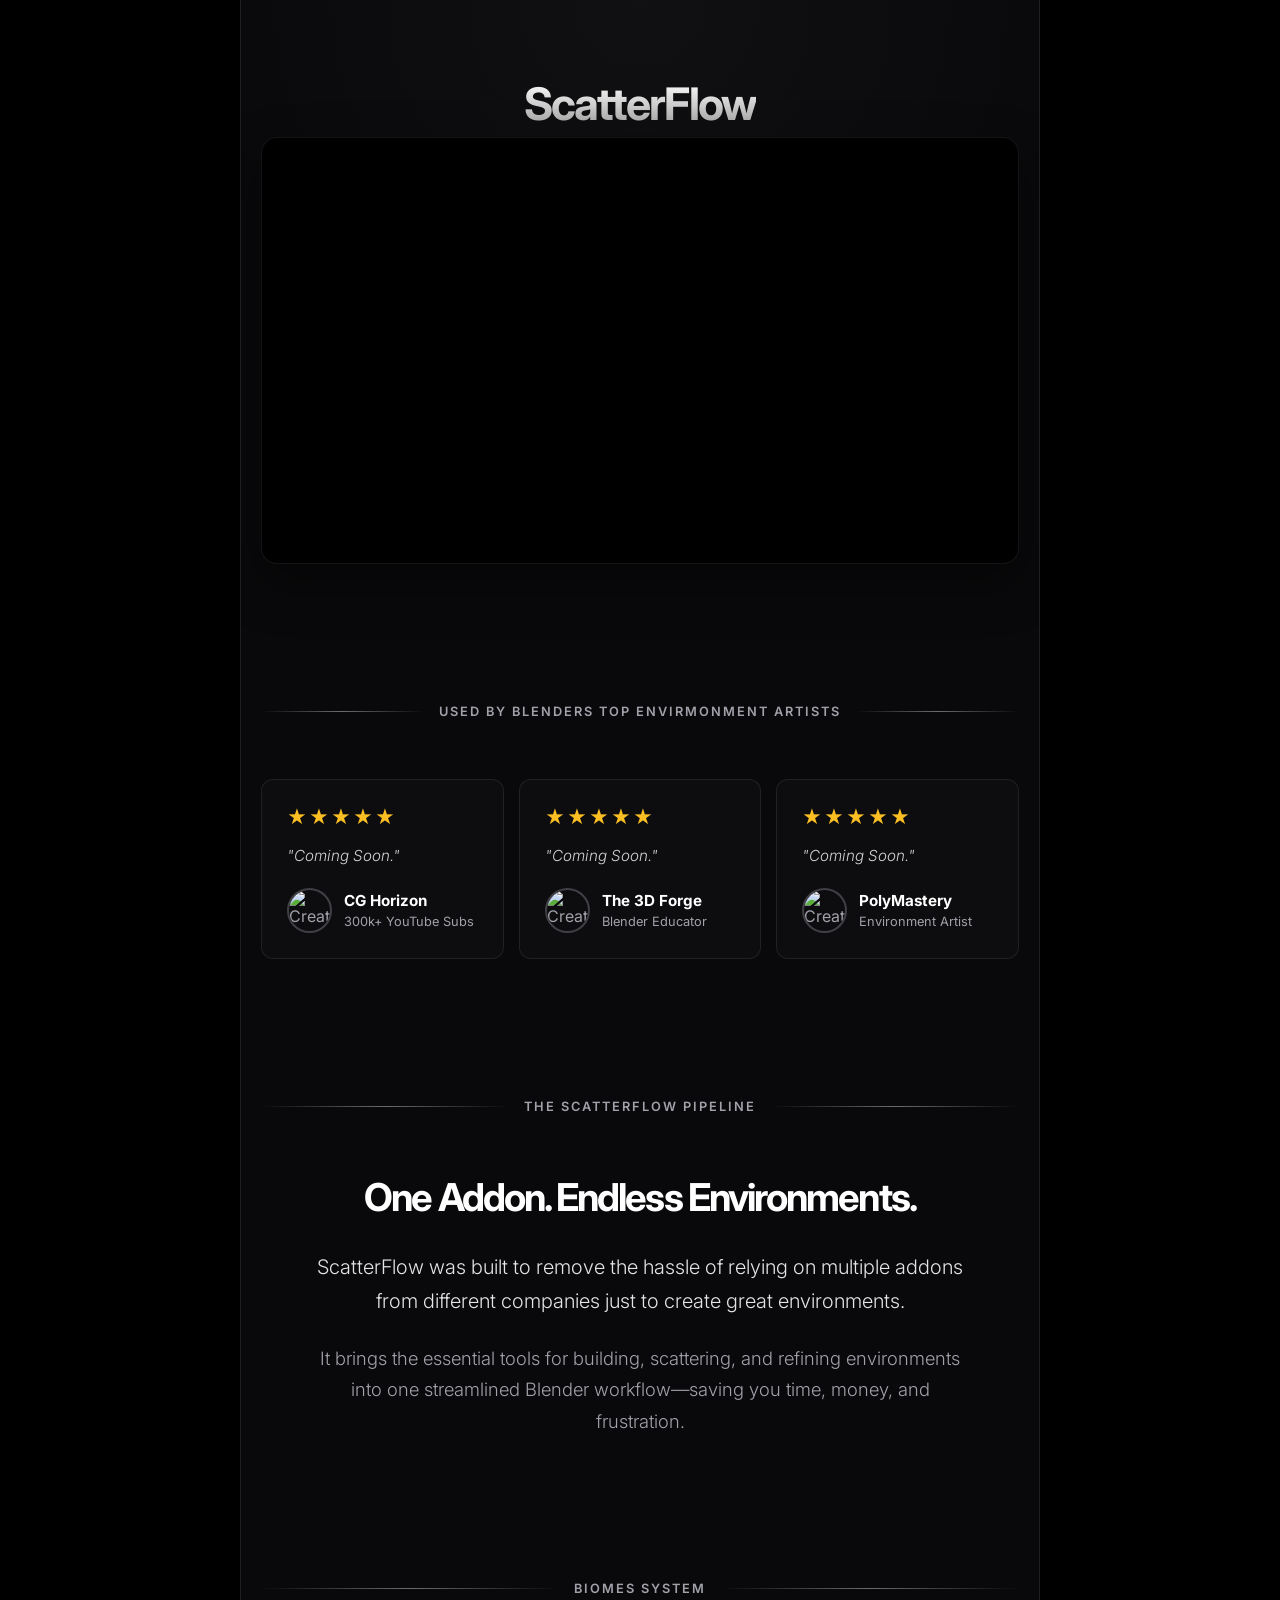
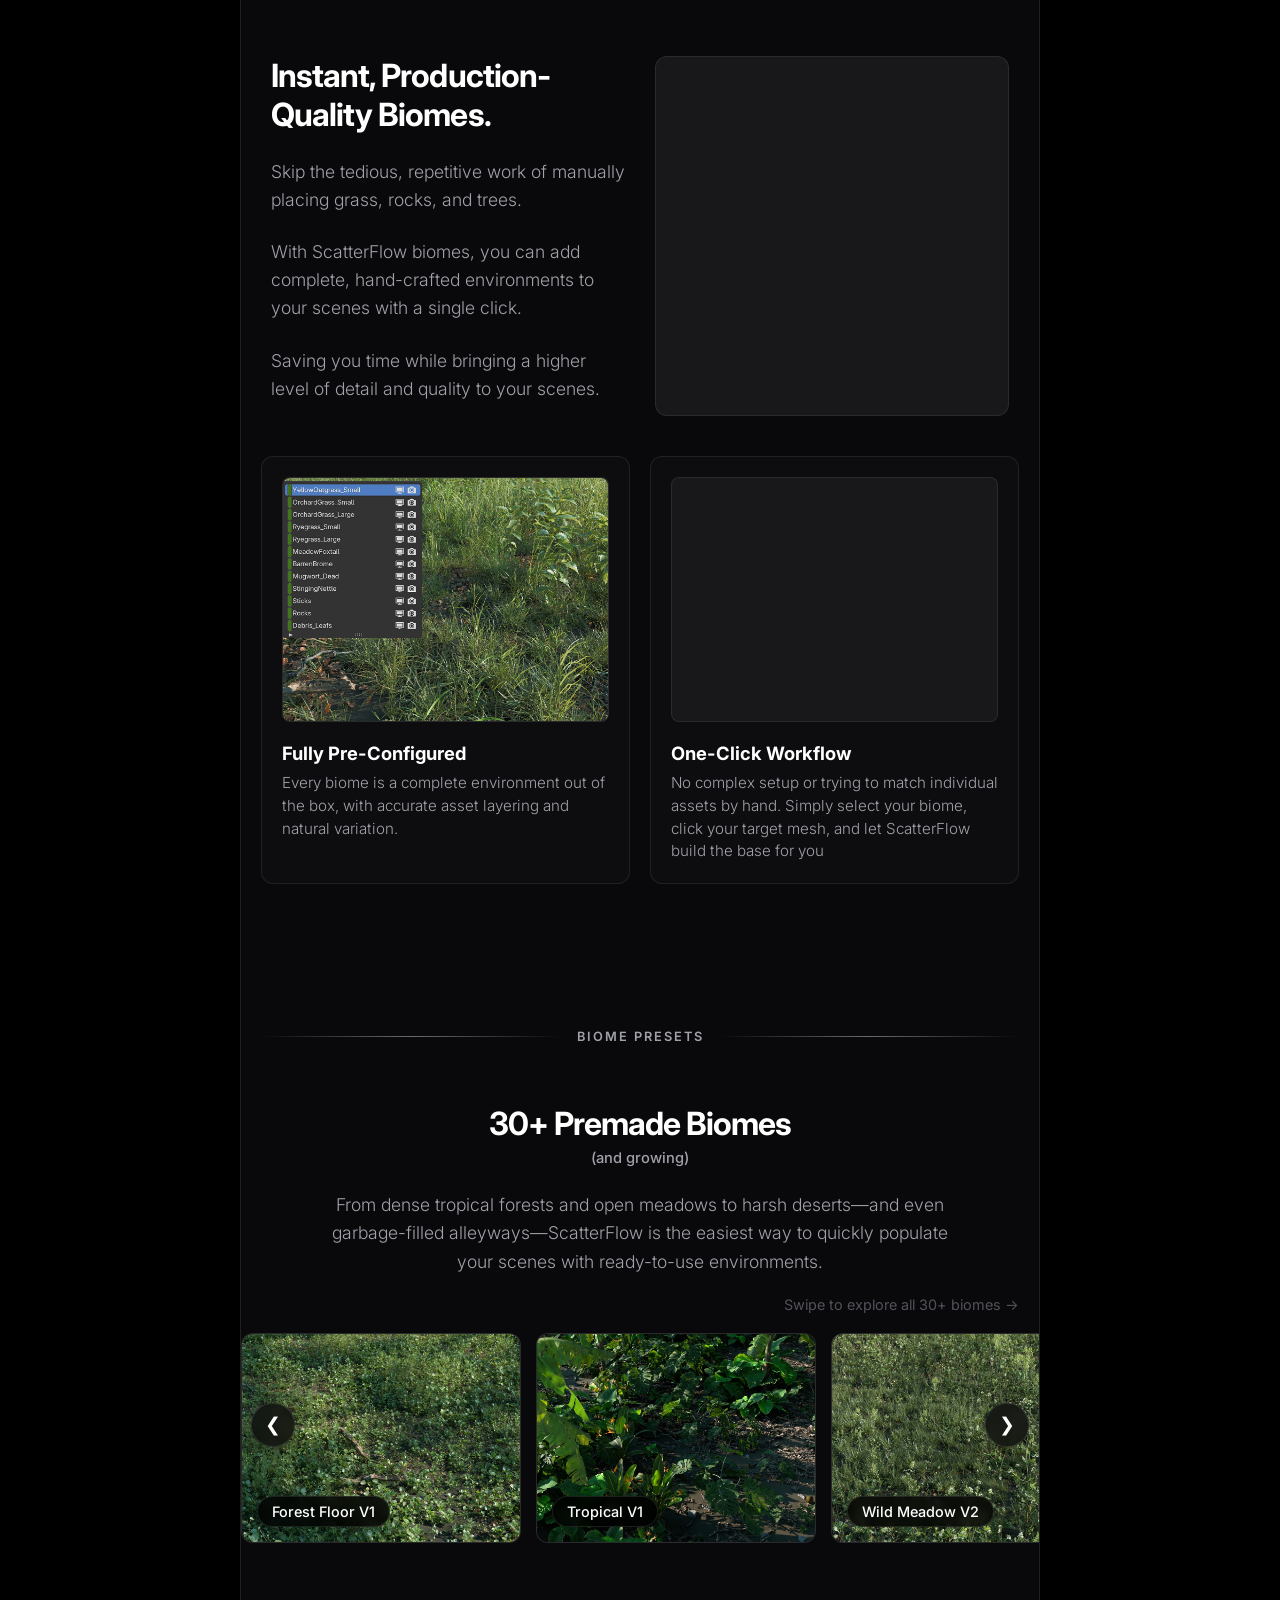
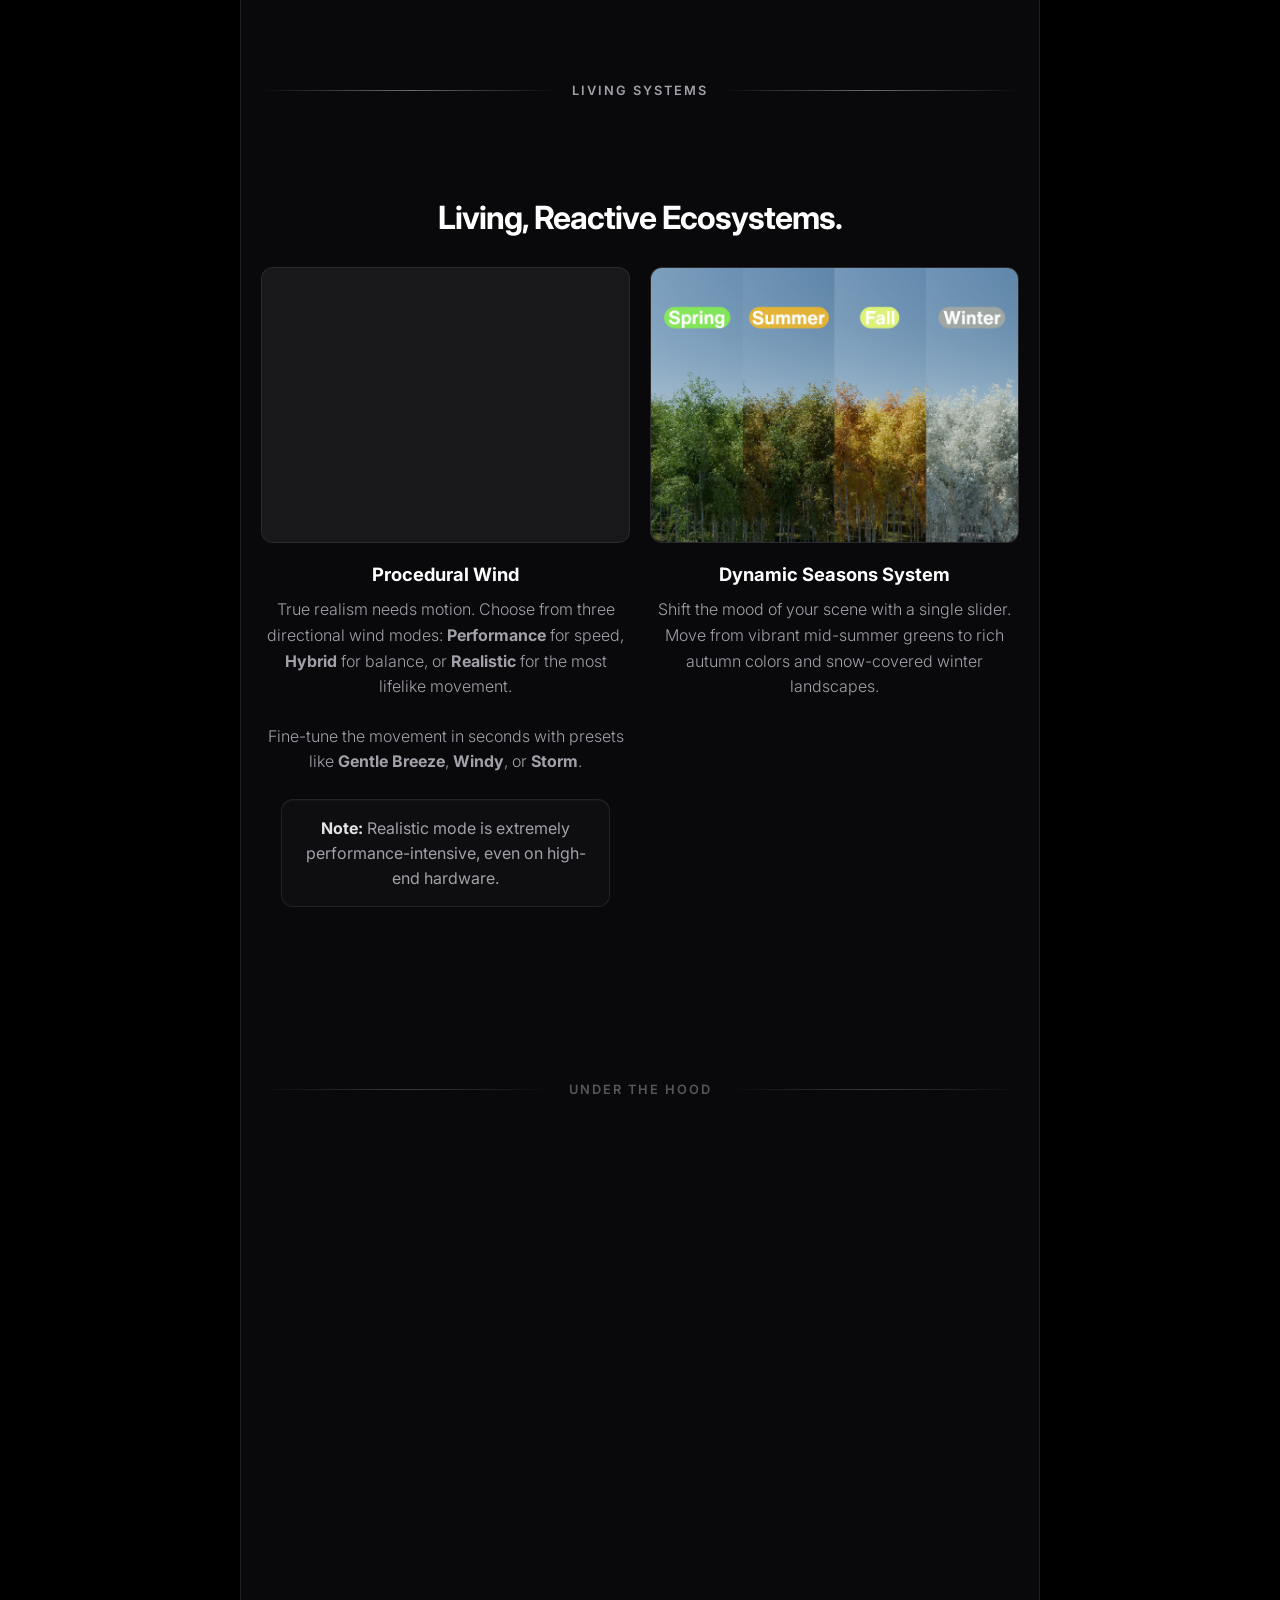
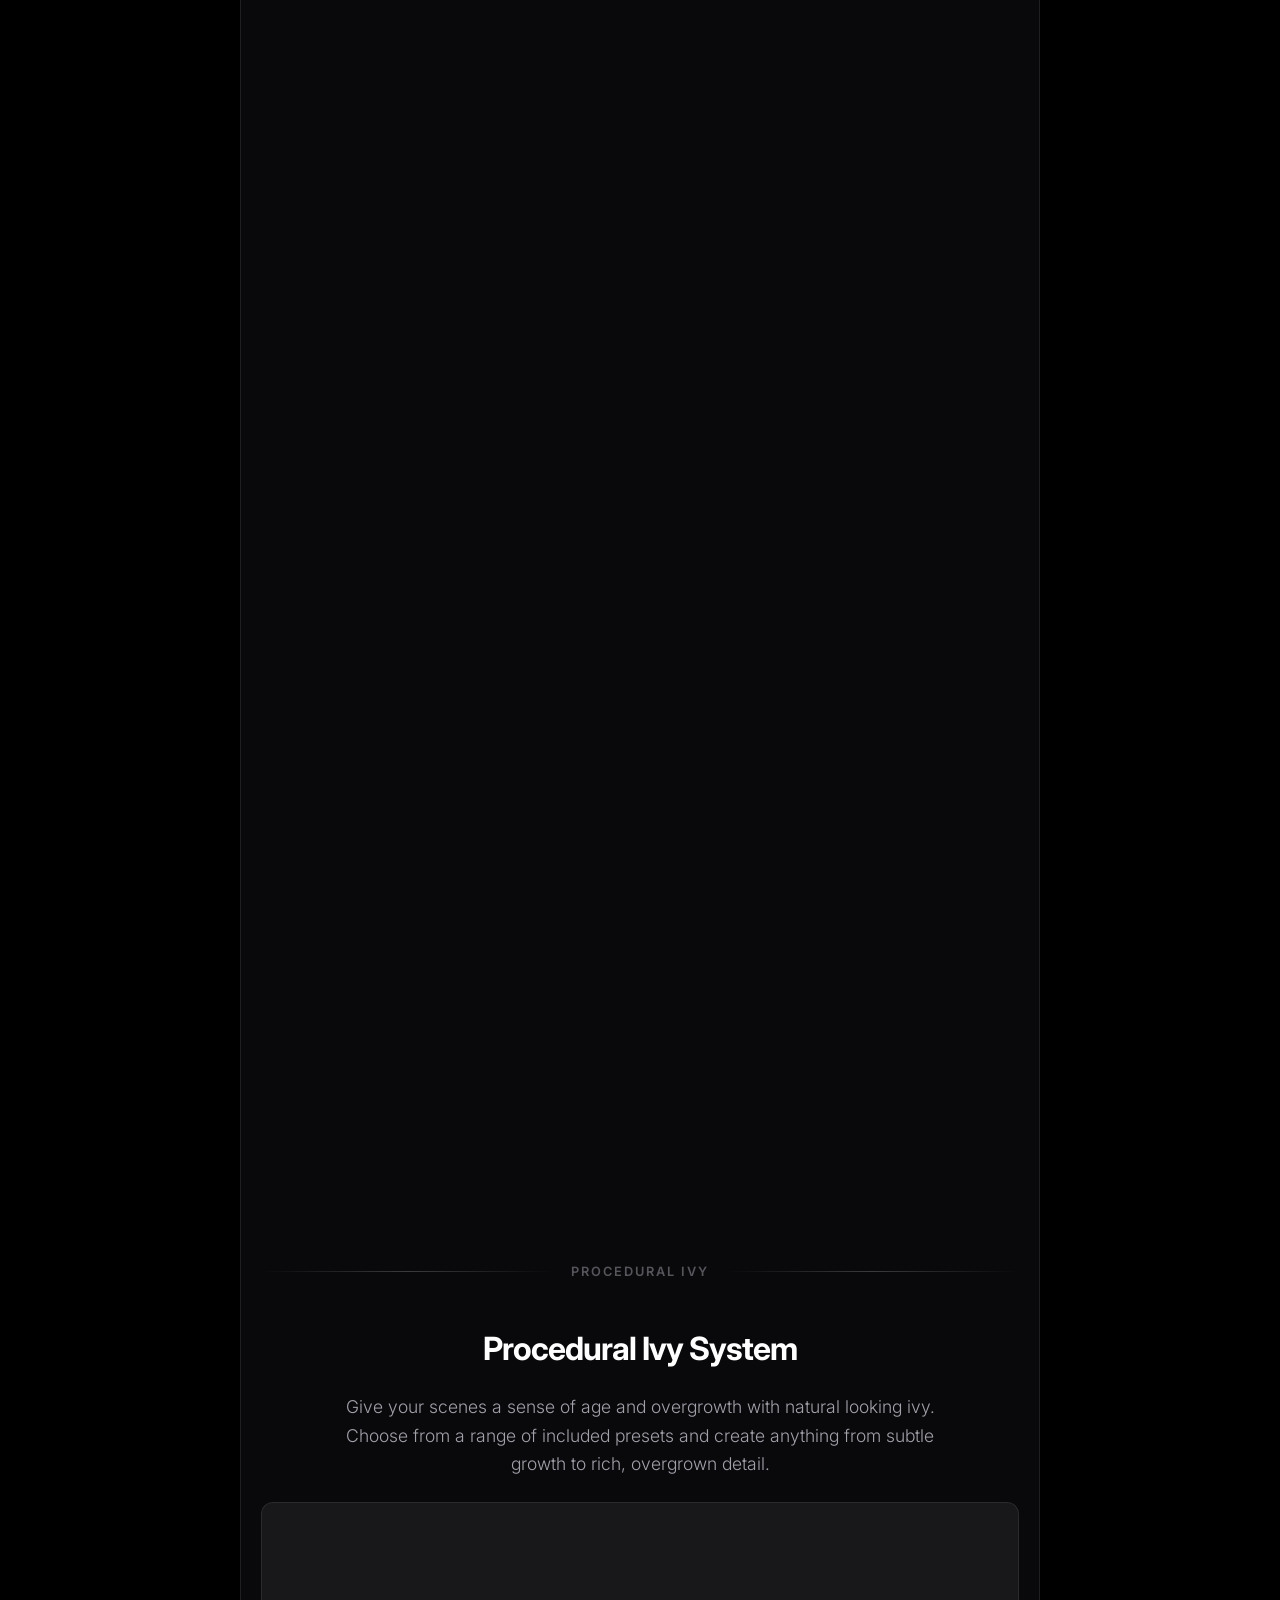
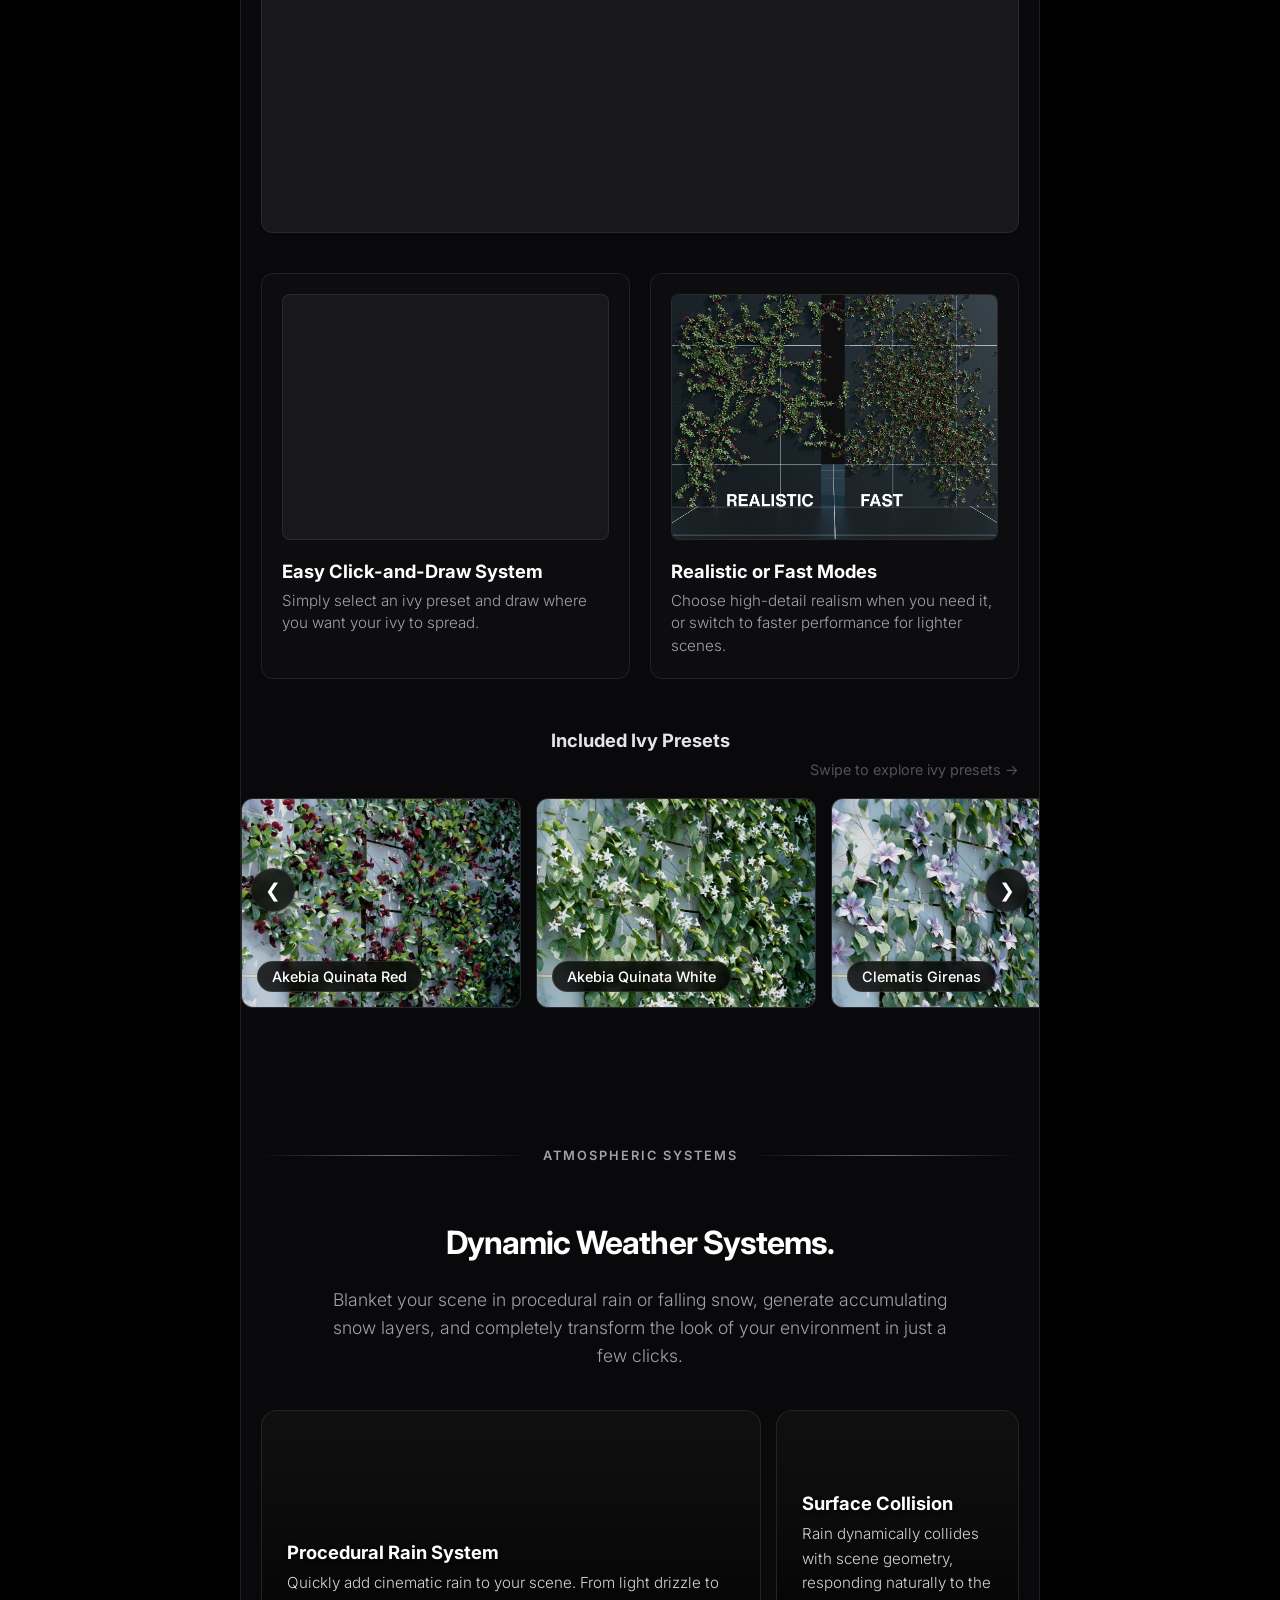
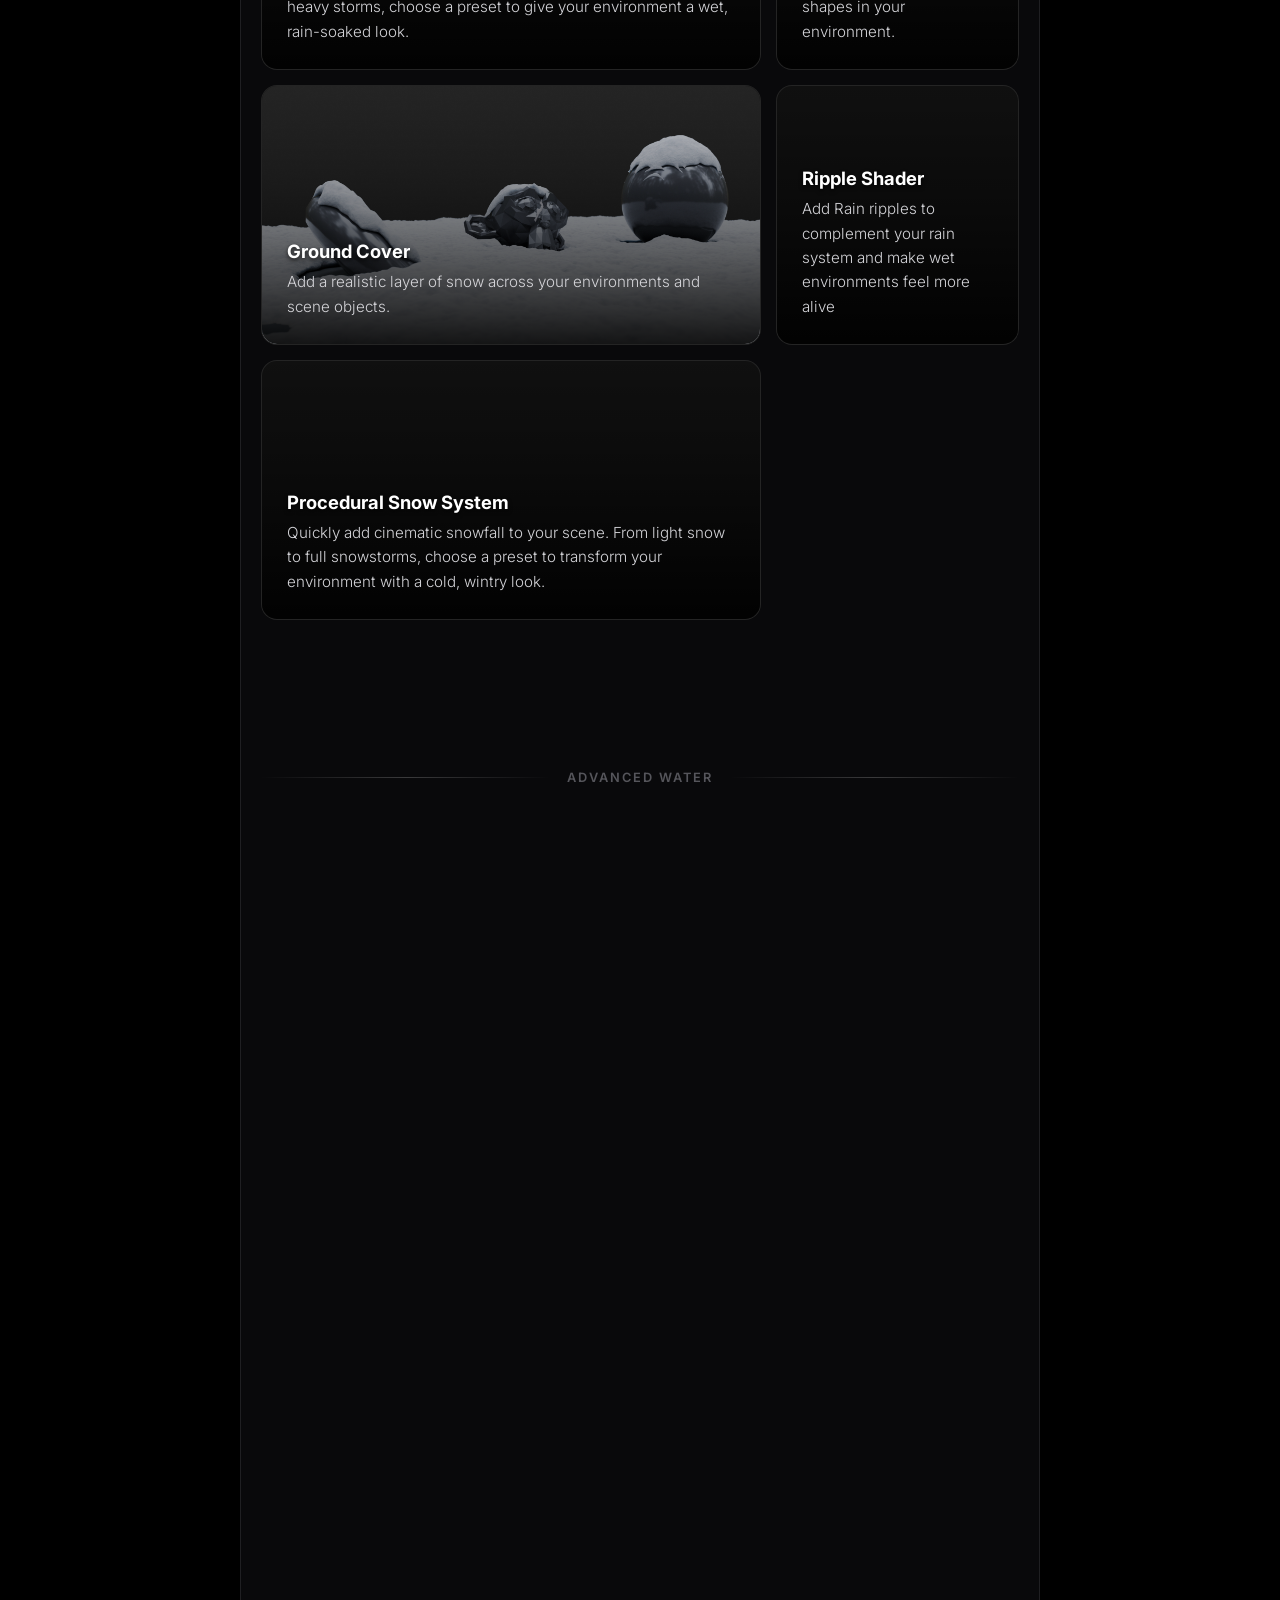
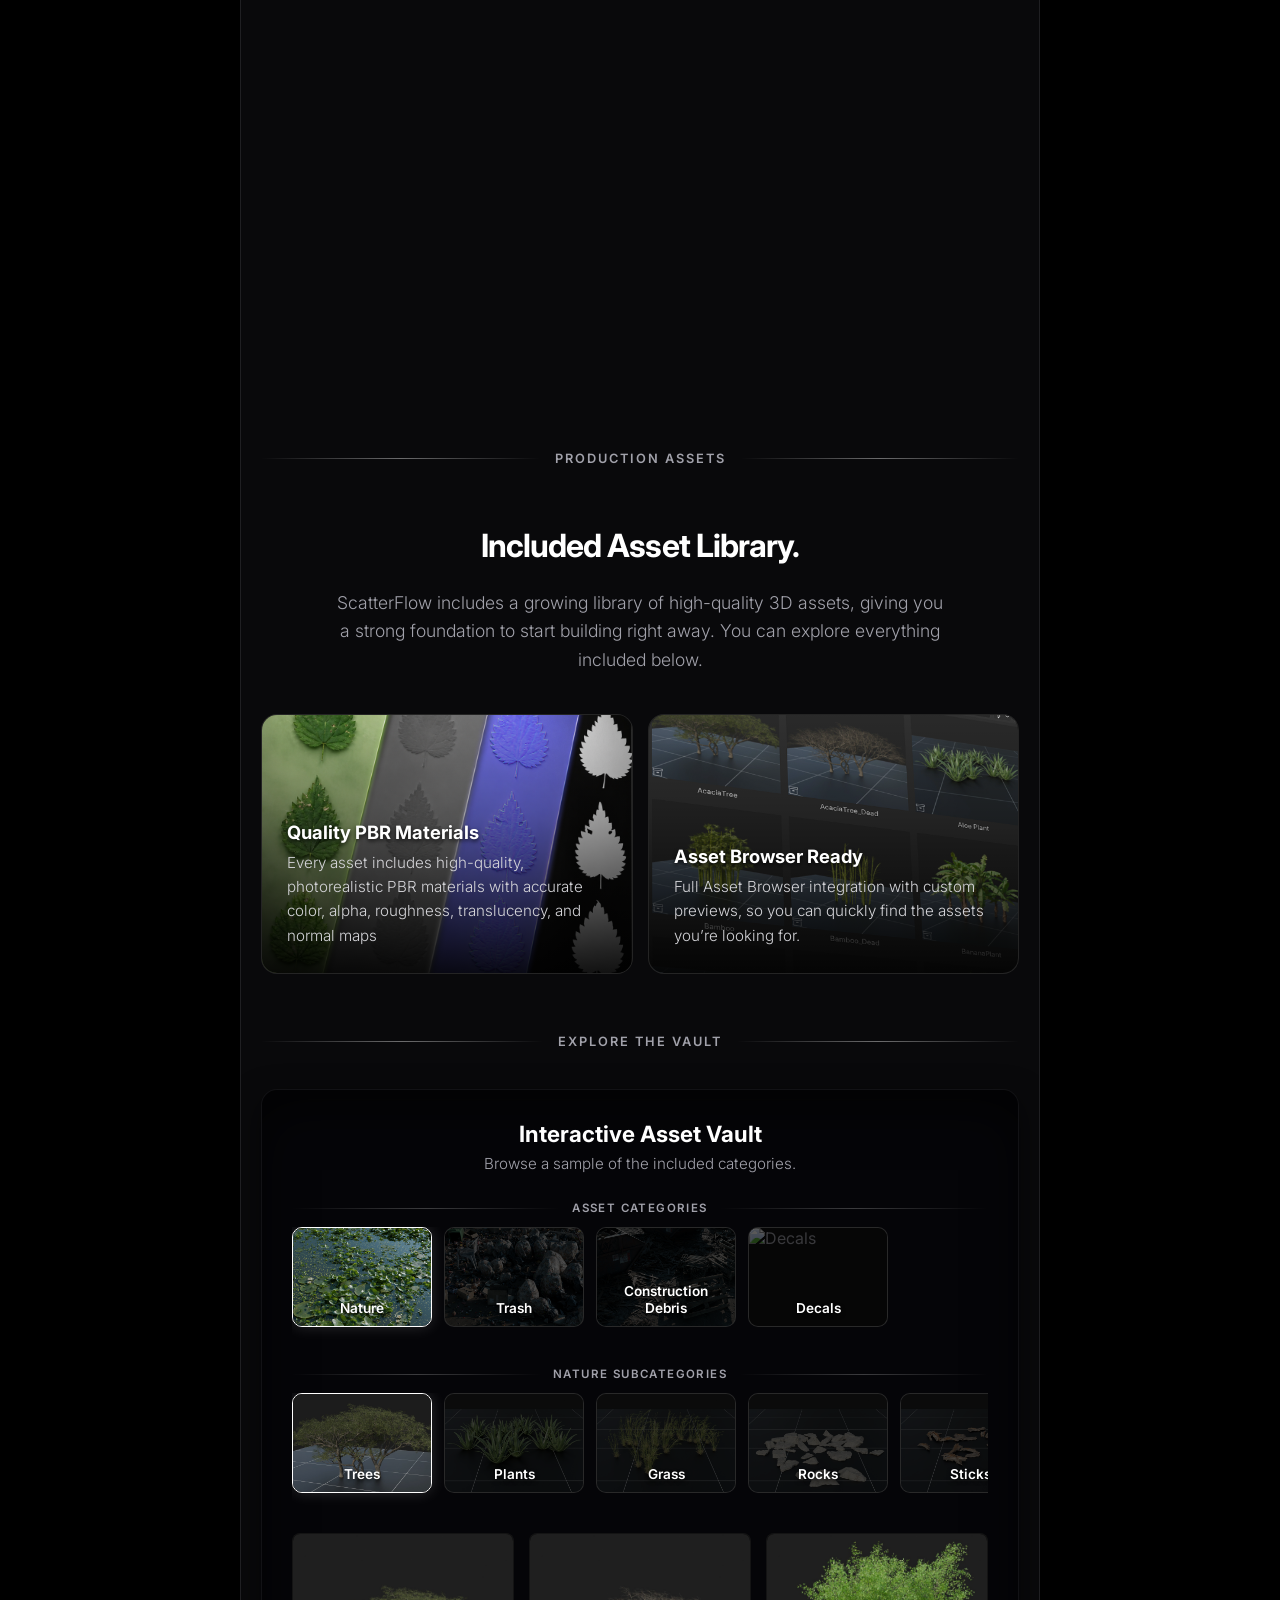
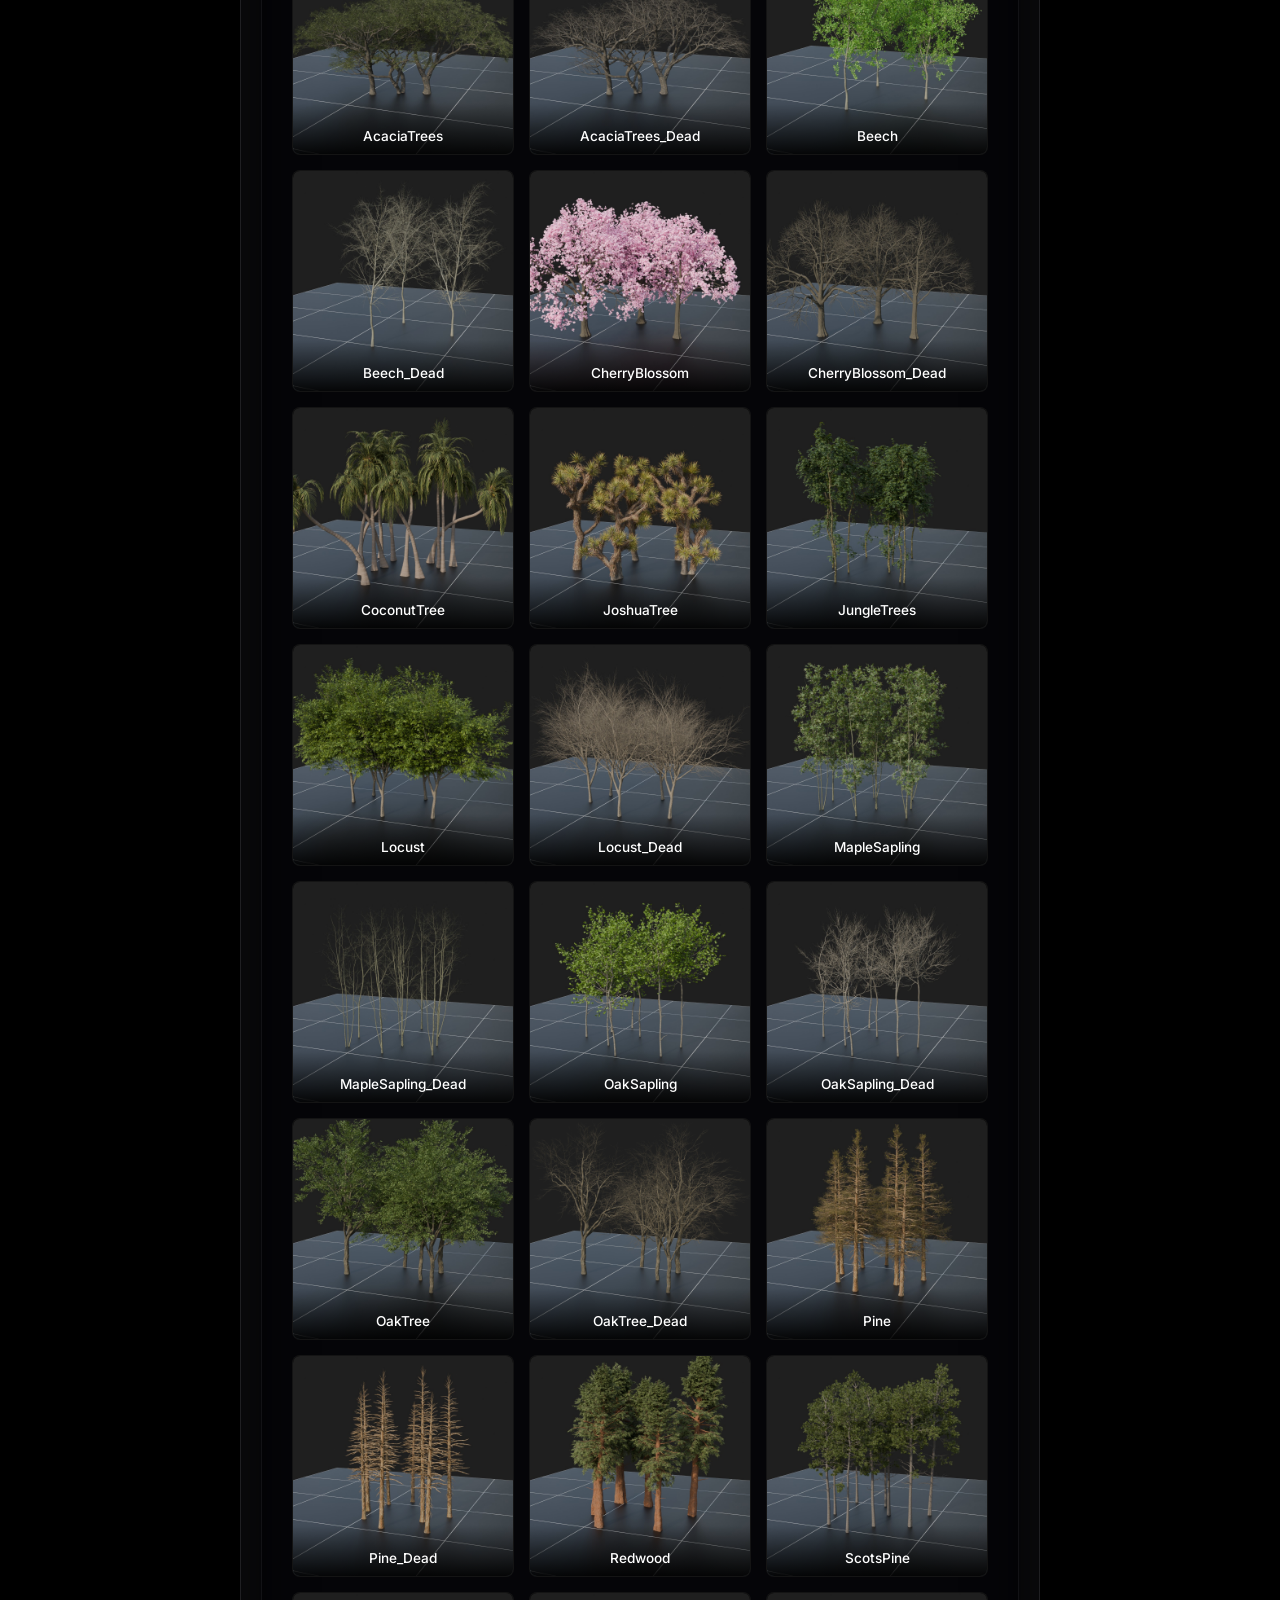
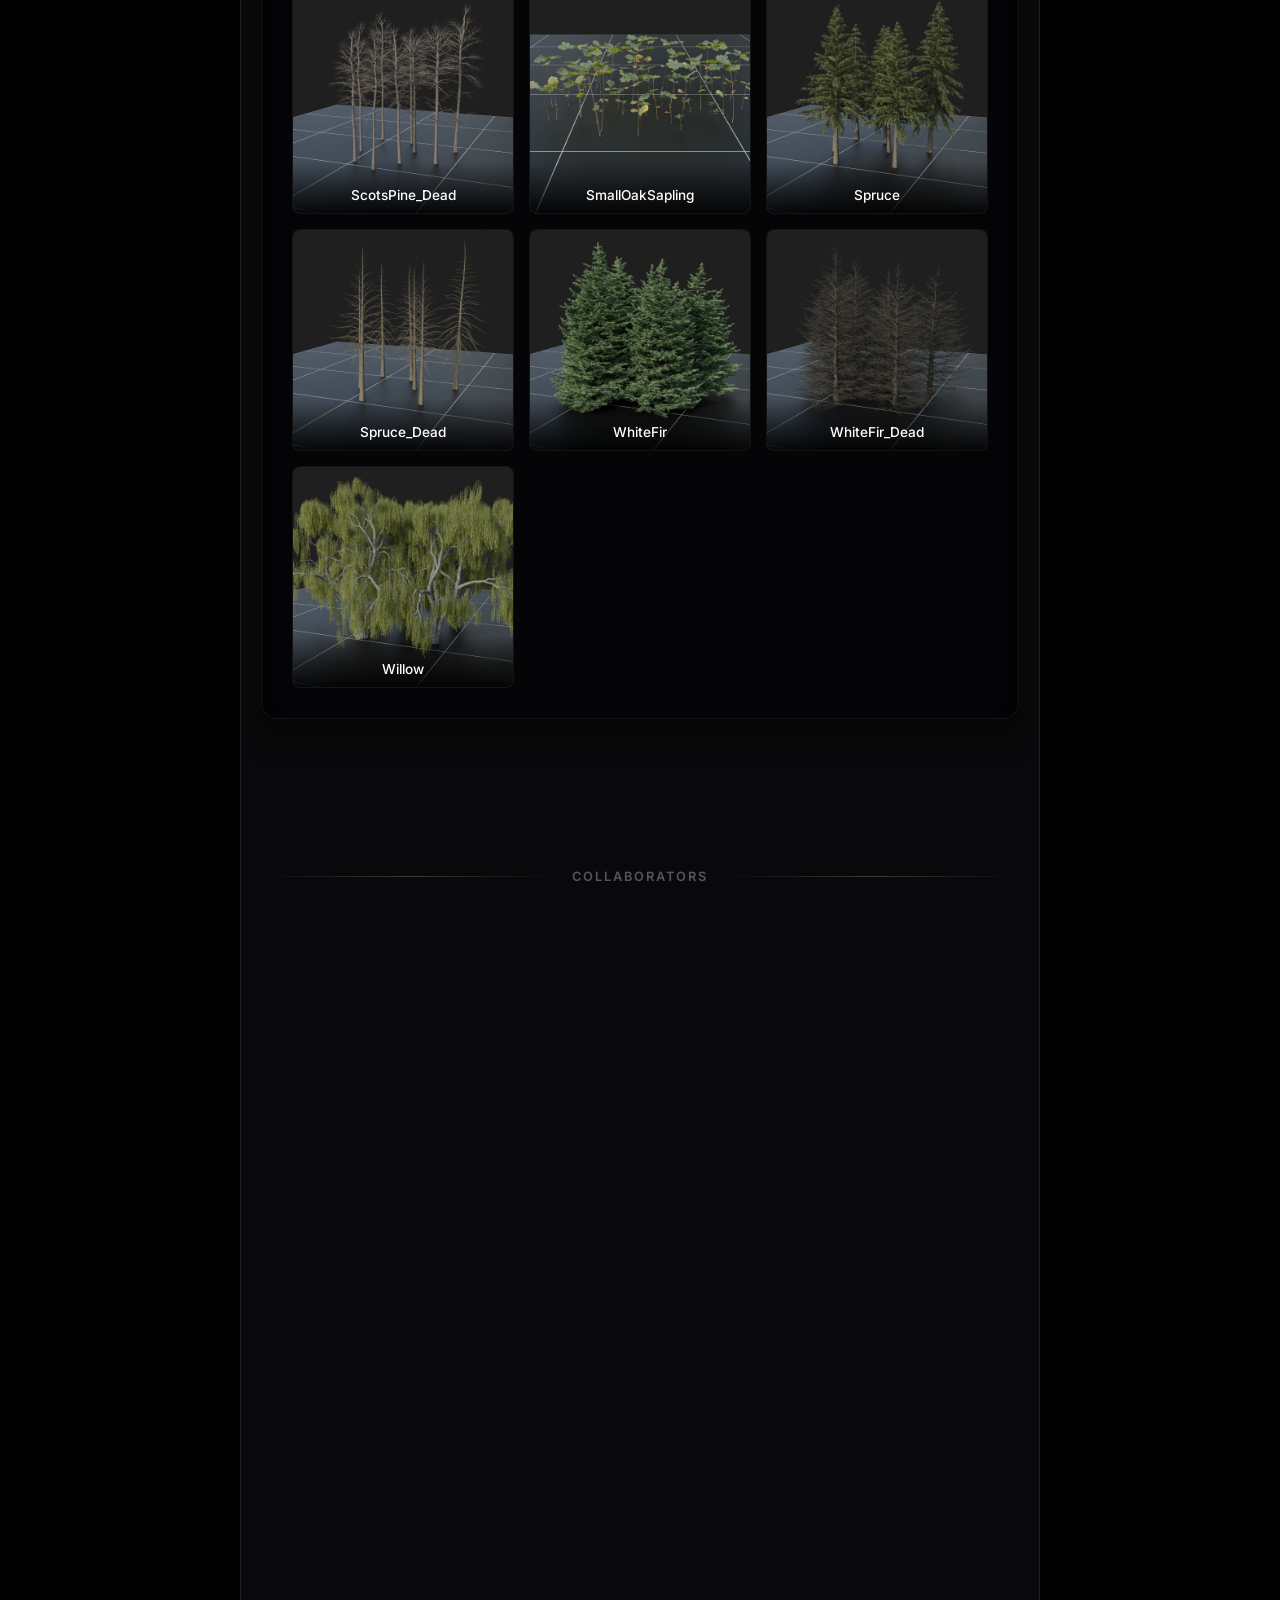
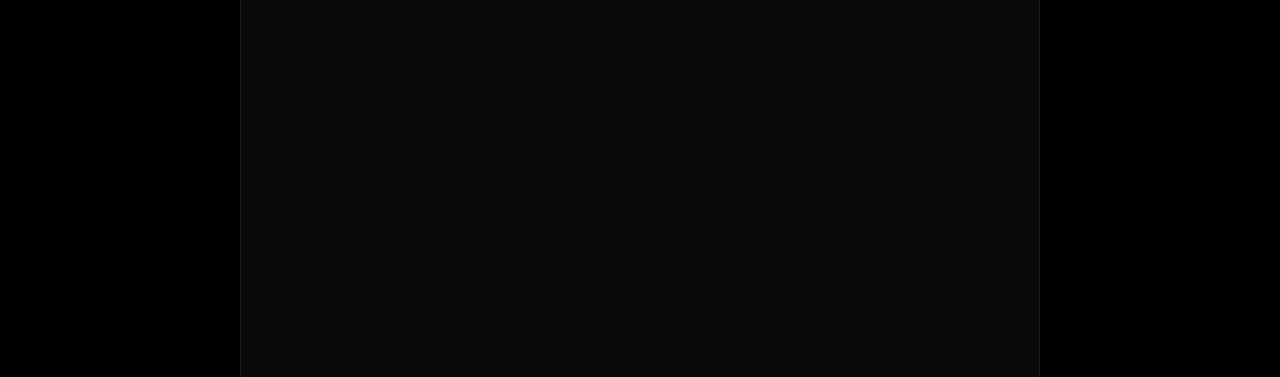
==== index.html @ 78f65184 "version1" ====
<!DOCTYPE html>
<html lang="en">
<head>
  <meta charset="UTF-8" />
  <meta name="viewport" content="width=device-width, initial-scale=1.0" />
  <title>ScatterFlow for Blender | Fast Ecosystem Creation</title>

  <link rel="preconnect" href="https://fonts.googleapis.com">
  <link rel="preconnect" href="https://fonts.gstatic.com" crossorigin>
  <link href="https://fonts.googleapis.com/css2?family=Inter:wght@300;400;500;600;700&display=swap" rel="stylesheet">

  <style>
    :root {
      --bg-color: #000000;
      --bg-accent: #09090b;
      --text-main: #a1a1aa;
      --text-heading: #ffffff;
      --glass: rgba(10, 10, 12, 0.7);
      --border-glow: rgba(255, 255, 255, 0.08);
      --transition-main: all 0.4s cubic-bezier(0.23, 1, 0.32, 1);
    }

    * {
      box-sizing: border-box;
      margin: 0;
      padding: 0;
    }

    body {
      font-family: 'Inter', sans-serif;
      background-color: var(--bg-color);
      color: var(--text-main);
      display: flex;
      justify-content: center;
      -webkit-font-smoothing: antialiased;
    }

    .main-canvas {
      width: 100%;
      max-width: 800px;
      background-color: var(--bg-accent);
      position: relative;
      overflow: hidden;
      border-left: 1px solid #1f1f22;
      border-right: 1px solid #1f1f22;
    }

    .reveal {
      opacity: 0;
      transform: translateY(30px);
      transition: var(--transition-main);
    }

    .reveal.active {
      opacity: 1;
      transform: translateY(0);
    }

    h1,
    h2,
    h3,
    h4 {
      font-weight: 700;
      color: var(--text-heading);
      margin-bottom: 0.5rem;
    }

    h1 {
      font-size: 2.8rem;
      letter-spacing: -0.04em;
      line-height: 1.1;
      text-align: center;
    }

    h2 {
      font-size: 2.0rem;
      letter-spacing: -0.03em;
      margin-bottom: 1.5rem;
      text-align: center;
    }

    h3 {
      font-size: 1.15rem;
      margin-bottom: 8px;
      color: #ffffff;
      z-index: 2;
      position: relative;
    }

    h4 {
      font-size: 1.05rem;
      margin-bottom: 5px;
      color: #e4e4e7;
    }

    p {
      font-size: 1.1rem;
      line-height: 1.6;
      font-weight: 300;
      margin-bottom: 1.5rem;
      z-index: 2;
      position: relative;
    }

    .btn {
      display: inline-block;
      background-color: var(--text-heading);
      color: var(--bg-color);
      padding: 14px 30px;
      font-size: 1.05rem;
      font-weight: 500;
      text-decoration: none;
      border-radius: 40px;
      transition: var(--transition-main);
    }

    .btn:hover {
      transform: translateY(-3px);
      box-shadow: 0 8px 30px rgba(255, 255, 255, 0.25);
      background-color: #f4f4f5;
    }

    .badge {
      display: inline-block;
      padding: 4px 10px;
      background: rgba(0, 0, 0, 0.4);
      backdrop-filter: blur(4px);
      border: 1px solid rgba(255, 255, 255, 0.2);
      border-radius: 20px;
      font-size: 0.8rem;
      color: #fff;
      margin-right: 5px;
      margin-bottom: 10px;
      font-weight: 500;
      position: relative;
      z-index: 2;
    }

    .badge.soon {
      background: rgba(56, 189, 248, 0.2);
      border-color: rgba(56, 189, 248, 0.4);
      color: #38bdf8;
      align-self: flex-start;
    }

    .section {
      position: relative;
      padding: 60px 0;
      width: 100%;
      display: block;
      clear: both;
    }

    .hero {
      padding: 80px 20px 40px 20px;
      height: auto;
      display: flex;
      flex-direction: column;
      align-items: center;
      background: radial-gradient(circle at center top, rgba(255,255,255,0.03) 0%, transparent 60%);
    }

    .text-card {
      padding: 0 40px;
      text-align: center;
      max-width: 700px;
      margin: 0 auto;
    }

    .text-divider {
      display: flex;
      align-items: center;
      justify-content: center;
      margin: 60px 20px 40px 20px;
      opacity: 0.5;
    }

    .text-divider::before,
    .text-divider::after {
      content: '';
      flex: 1;
      height: 1px;
      background: linear-gradient(to right, transparent, rgba(255,255,255,0.4), transparent);
    }

    .text-divider span {
      padding: 0 15px;
      font-size: 0.8rem;
      text-transform: uppercase;
      letter-spacing: 2px;
      color: #a1a1aa;
      font-weight: 600;
    }

    .video-container {
      width: 100%;
      max-width: 760px;
      aspect-ratio: 16 / 9;
      border-radius: 16px;
      overflow: hidden;
      border: 1px solid var(--border-glow);
      box-shadow: 0 20px 50px rgba(0,0,0,0.4);
      margin-bottom: 40px;
      position: relative;
      z-index: 10;
      background: #000;
    }

    .video-container iframe {
      width: 100%;
      height: 100%;
      display: block;
    }

    .hero-title-gradient {
      background: linear-gradient(180deg, #FFFFFF 0%, rgba(255,255,255,0.6) 100%);
      -webkit-background-clip: text;
      -webkit-text-fill-color: transparent;
    }

    .img-container {
      border-radius: 12px;
      overflow: hidden;
      border: 1px solid var(--border-glow);
      transition: var(--transition-main);
      background-color: #18181b;
      display: flex;
      align-items: center;
      justify-content: center;
      position: relative;
      z-index: 2;
    }

    .img-container img,
.img-container video {
  width: 100%;
  height: 100%;
  object-fit: cover;
  display: block;
  transition: var(--transition-main);
}

.img-container:hover img,
.img-container:hover video {
  transform: scale(1.03);
}

    .one-click-video {
      object-position: 1% center;
    }

    .aspect-wide {
      aspect-ratio: 16 / 7;
      height: auto;
    }

    .aspect-standard {
      aspect-ratio: 4 / 3;
      height: auto;
    }

    .split-grid {
      display: grid;
      grid-template-columns: 1fr 1fr;
      gap: 30px;
      align-items: stretch;
      padding: 0 30px;
      margin-bottom: 40px;
    }

    .split-text {
      text-align: left;
    }

    .instant-ecosystem-media {
      align-self: stretch;
      aspect-ratio: auto;
      min-height: 360px;
    }

    .slider-wrapper {
      position: relative;
      width: 100%;
      display: flex;
      align-items: center;
    }

    .horizontal-slider {
      display: flex;
      overflow-x: auto;
      scroll-snap-type: x mandatory;
      gap: 15px;
      padding: 0 20px 20px 20px;
      scrollbar-width: none;
      scroll-behavior: smooth;
      width: 100%;
    }

    .horizontal-slider::-webkit-scrollbar {
      display: none;
    }

    .slider-card {
      flex: 0 0 280px;
      scroll-snap-align: start;
      position: relative;
      border-radius: 12px;
      overflow: hidden;
      border: 1px solid var(--border-glow);
      background-color: #18181b;
      aspect-ratio: 4 / 3;
      height: auto;
    }

    .slider-card img {
      width: 100%;
      height: 100%;
      object-fit: cover;
      transition: var(--transition-main);
    }

    .slider-card:hover img {
      transform: scale(1.08);
      filter: brightness(1.1);
    }

    .slider-label {
      position: absolute;
      bottom: 15px;
      left: 15px;
      background: rgba(0,0,0,0.8);
      backdrop-filter: blur(4px);
      padding: 6px 14px;
      border-radius: 20px;
      color: #fff;
      font-size: 0.9rem;
      font-weight: 500;
      border: 1px solid rgba(255,255,255,0.1);
    }

    .swipe-hint {
      text-align: right;
      padding-right: 20px;
      font-size: 0.9rem;
      color: #52525b;
      margin-top: -10px;
      margin-bottom: 20px;
    }

    .slider-arrow {
      position: absolute;
      top: 40%;
      transform: translateY(-50%);
      background: rgba(10, 10, 12, 0.8);
      border: 1px solid var(--border-glow);
      color: white;
      width: 44px;
      height: 44px;
      border-radius: 50%;
      display: flex;
      align-items: center;
      justify-content: center;
      cursor: pointer;
      z-index: 20;
      font-size: 1.2rem;
      backdrop-filter: blur(4px);
      transition: var(--transition-main);
      box-shadow: 0 4px 12px rgba(0,0,0,0.5);
    }

    .slider-arrow:hover {
      background: rgba(255,255,255,0.1);
      transform: translateY(-50%) scale(1.05);
    }

    .arrow-left {
      left: 10px;
    }

    .arrow-right {
      right: 10px;
    }

    .grid-2 {
      display: grid;
      grid-template-columns: 1fr 1fr;
      gap: 20px;
      padding: 0 20px;
      margin-bottom: 25px;
    }

    .grid-3 {
      display: grid;
      grid-template-columns: 1fr 1fr 1fr;
      gap: 15px;
      padding: 0 20px;
      margin-bottom: 20px;
    }

    .scatter-highlight {
      background: radial-gradient(circle at center top, rgba(30, 30, 35, 0.4) 0%, var(--bg-accent) 100%);
      border-top: 1px solid var(--border-glow);
      border-bottom: 1px solid var(--border-glow);
      padding: 80px 0;
      margin: 0;
      width: 100%;
      display: block;
    }

    .feature-card {
      background: rgba(255, 255, 255, 0.02);
      border: 1px solid var(--border-glow);
      border-radius: 12px;
      padding: 20px;
      transition: var(--transition-main);
      height: 100%;
      text-align: left;
      display: flex;
      flex-direction: column;
    }

    .feature-card:hover {
      background: rgba(255, 255, 255, 0.04);
      border-color: rgba(255, 255, 255, 0.2);
      transform: translateY(-5px);
    }

    .feature-card p {
      font-size: 0.95rem;
      line-height: 1.5;
      color: #a1a1aa;
      margin: 0;
      flex-grow: 1;
    }

    .feature-card .aspect-standard {
      width: 100%;
      margin: 0 0 20px 0;
      border-radius: 8px;
      flex-shrink: 0;
    }

    .testimonial-card {
      background: rgba(255, 255, 255, 0.02);
      border: 1px solid var(--border-glow);
      border-radius: 12px;
      padding: 25px;
      display: flex;
      flex-direction: column;
      justify-content: space-between;
      transition: var(--transition-main);
    }

    .testimonial-card:hover {
      background: rgba(255, 255, 255, 0.04);
      border-color: rgba(255, 255, 255, 0.2);
      transform: translateY(-3px);
    }

    .stars {
      color: #fbbf24;
      font-size: 1.2rem;
      margin-bottom: 15px;
      letter-spacing: 2px;
    }

    .testimonial-text {
      font-size: 0.95rem;
      font-style: italic;
      color: #d4d4d8;
      margin-bottom: 20px;
      flex-grow: 1;
      line-height: 1.6;
    }

    .testimonial-author {
      display: flex;
      align-items: center;
      gap: 12px;
    }

    .testimonial-avatar {
      width: 45px;
      height: 45px;
      border-radius: 50%;
      object-fit: cover;
      border: 2px solid #3f3f46;
    }

    .author-info h4 {
      margin: 0;
      font-size: 0.95rem;
      color: #fff;
    }

    .author-info span {
      font-size: 0.8rem;
      color: #a1a1aa;
    }

    .bento-grid {
      display: grid;
      grid-template-columns: repeat(3, 1fr);
      grid-auto-rows: minmax(260px, auto);
      gap: 15px;
      padding: 0 20px;
    }

    .bento-grid.two-col {
      grid-template-columns: repeat(2, 1fr);
    }

    .bento-card {
      background: #111;
      border: 1px solid var(--border-glow);
      border-radius: 16px;
      padding: 25px;
      transition: var(--transition-main);
      display: flex;
      flex-direction: column;
      position: relative;
      overflow: hidden;
      justify-content: flex-end;
      min-height: 260px;
    }

    .bento-card:hover {
      border-color: rgba(255, 255, 255, 0.3);
    }

    .bento-card::before {
      content: '';
      position: absolute;
      inset: 0;
      background: linear-gradient(to top, rgba(0,0,0,0.90) 0%, rgba(0,0,0,0.35) 60%, rgba(0,0,0,0.08) 100%);
      z-index: 1;
      transition: var(--transition-main);
      pointer-events: none;
    }

    .bento-card:hover::before {
      background: linear-gradient(to top, rgba(0,0,0,0.82) 0%, rgba(0,0,0,0.26) 60%, rgba(0,0,0,0.04) 100%);
    }

    .bento-content {
      position: relative;
      z-index: 2;
      display: flex;
      flex-direction: column;
      justify-content: flex-end;
      height: 100%;
    }

    .bento-content p {
      font-size: 0.95rem;
      margin-bottom: 0;
      color: #d4d4d8;
    }

    .bento-content h3 {
      text-shadow: 0 2px 4px rgba(0,0,0,0.8);
    }

    .bento-img-full {
      position: absolute;
      top: 0;
      left: 0;
      width: 100% !important;
      height: 100% !important;
      object-fit: cover;
      z-index: 0;
      transition: transform 0.6s cubic-bezier(0.23, 1, 0.32, 1);
      display: block;
    }

    .bento-card:hover .bento-img-full {
      transform: scale(1.05);
    }

    .video-card video {
      pointer-events: none;
    }

    .video-card {
      min-height: 260px;
      overflow: hidden;
    }

    .col-span-2 {
      grid-column: span 2;
    }

    .row-span-2 {
      grid-row: span 2;
    }

    .mask-card {
      grid-column: 3;
      grid-row: span 2;
    }

    .preset-pill-container {
      display: flex;
      flex-wrap: wrap;
      justify-content: center;
      gap: 12px;
      margin-bottom: 25px;
      padding: 0 20px;
    }

    .preset-pill {
      background: rgba(255, 255, 255, 0.03);
      border: 1px solid rgba(255, 255, 255, 0.1);
      border-radius: 30px;
      padding: 10px 24px;
      color: #e4e4e7;
      font-size: 0.95rem;
      font-weight: 500;
      text-transform: uppercase;
      letter-spacing: 1px;
      backdrop-filter: blur(10px);
      transition: var(--transition-main);
      cursor: default;
    }

    .preset-pill:hover {
      background: rgba(255, 255, 255, 0.1);
      border-color: rgba(255, 255, 255, 0.3);
      color: #fff;
      transform: translateY(-2px);
    }

    .water-preset-grid {
      display: grid;
      grid-template-columns: repeat(6, 1fr);
      gap: 10px;
      padding: 0 20px;
      margin-bottom: 18px;
    }

    .water-card {
      position: relative;
      border-radius: 10px;
      overflow: hidden;
      border: 1px solid var(--border-glow);
      aspect-ratio: 9 / 16;
      cursor: pointer;
      transition: var(--transition-main);
    }

    .water-card::before {
      content: '';
      position: absolute;
      inset: 0;
      background: linear-gradient(to top, rgba(0,0,0,0.90) 0%, rgba(0,0,0,0.35) 60%, rgba(0,0,0,0.08) 100%);
      z-index: 1;
      opacity: 1;
      transition: opacity 0.3s ease;
      pointer-events: none;
    }

    .water-card:hover {
      border-color: rgba(255,255,255,0.4);
      transform: translateY(-5px);
      box-shadow: 0 10px 20px rgba(0,0,0,0.5);
    }

    .water-card:hover::before {
      opacity: 0;
    }

    .water-card img {
      width: 100%;
      height: 100%;
      object-fit: cover;
      position: absolute;
      top: 0;
      left: 0;
      z-index: 0;
      transition: transform 0.4s ease, filter 0.4s ease;
    }

    .water-card:hover img {
      transform: scale(1.1);
      filter: brightness(1.08);
    }

    .water-label {
      position: absolute;
      bottom: 15px;
      left: 0;
      width: 100%;
      padding: 0 8px;
      text-align: center;
      color: #fff;
      font-size: 0.85rem;
      font-weight: 600;
      z-index: 2;
      text-transform: uppercase;
      letter-spacing: 1px;
      pointer-events: none;
      text-shadow: 0 2px 4px rgba(0,0,0,0.8);
      transition: transform 0.38s cubic-bezier(0.23, 1, 0.32, 1), opacity 0.3s ease;
      will-change: transform, opacity;
    }

    .water-card:hover .water-label {
      transform: translateY(130%);
      opacity: 0;
    }

    .disclaimer-note,
    .performance-disclaimer {
      margin-left: 20px;
      margin-right: 20px;
      padding: 16px 20px;
      text-align: center;
      color: #a1a1aa;
      font-size: 0.92rem;
      line-height: 1.55;
      font-weight: 400;
      background: rgba(255, 255, 255, 0.025);
      border: 1px solid var(--border-glow);
      border-radius: 12px;
      box-shadow: inset 0 1px 0 rgba(255,255,255,0.03);
    }

    .disclaimer-note {
      margin-top: 0;
      margin-bottom: 40px;
    }

    .performance-disclaimer {
      margin-top: 0;
      margin-bottom: 0;
      font-size: 0.95rem;
    }

    .collaboration-list {
      display: flex;
      flex-direction: column;
      gap: 12px;
      margin: 0 20px;
    }

    .collaborator-card {
      display: grid;
      grid-template-columns: 54px minmax(0, 1fr) auto;
      align-items: center;
      gap: 16px;
      padding: 14px 18px;
      background: rgba(255, 255, 255, 0.02);
      border: 1px solid var(--border-glow);
      border-radius: 12px;
      transition: var(--transition-main);
    }

    .collaborator-card:hover {
      background: rgba(255, 255, 255, 0.04);
      border-color: rgba(255, 255, 255, 0.2);
      transform: translateY(-2px);
    }

    .collaborator-avatar {
      width: 54px;
      height: 54px;
      border-radius: 50%;
      object-fit: cover;
      border: 2px solid #3f3f46;
      background: #18181b;
    }

    .collaborator-info h3 {
      margin: 0 0 3px;
      font-size: 1rem;
    }

    .collaborator-info p {
      margin: 0;
      font-size: 0.88rem;
      color: #a1a1aa;
    }

    .collaborator-contribution {
      color: #e4e4e7;
      font-size: 0.78rem;
      font-weight: 600;
      letter-spacing: 0.08em;
      text-transform: uppercase;
      text-align: right;
      white-space: nowrap;
    }

    .feature-column {
      display: flex;
      flex-direction: column;
    }

    .feature-column h3 {
      text-align: center;
      margin-bottom: 12px;
    }

    .feature-column p {
      text-align: center;
      font-size: 1rem;
      color: #a1a1aa;
    }

    .vault-ui-container {
      background: #050508;
      border: 1px solid rgba(255, 255, 255, 0.05);
      border-radius: 16px;
      padding: 30px;
      margin: 0 20px;
      box-shadow: inset 0 20px 50px rgba(0,0,0,0.6), 0 10px 30px rgba(0,0,0,0.5);
      position: relative;
    }

    .vault-header {
      text-align: center;
      margin-bottom: 25px;
    }

    .vault-header h3 {
      font-size: 1.4rem;
      color: #fff;
      margin-bottom: 5px;
    }

    .vault-header p {
      font-size: 0.95rem;
      color: #a1a1aa;
      margin: 0;
    }

    .library-wrapper {
      margin: 0;
    }

    /* Keeps the vault hierarchy clear without changing the page's visual language. */
    .vault-category-section {
      margin-bottom: 20px;
    }

    .vault-category-section:last-child {
      margin-bottom: 0;
    }

    .vault-category-heading {
      display: flex;
      align-items: center;
      gap: 12px;
      margin: 0 0 12px 0;
      color: #a1a1aa;
    }

    .vault-category-heading::before,
    .vault-category-heading::after {
      content: '';
      flex: 1;
      height: 1px;
      background: linear-gradient(to right, transparent, rgba(255,255,255,0.22), transparent);
    }

    .vault-category-heading span {
      white-space: nowrap;
      font-size: 0.72rem;
      font-weight: 600;
      letter-spacing: 1.4px;
      text-transform: uppercase;
    }

    .category-tabs {
      display: flex;
      overflow-x: auto;
      gap: 12px;
      padding-bottom: 20px;
      scrollbar-width: thin;
      scrollbar-color: #3f3f46 transparent;
      margin-bottom: 20px;
    }

    .category-tabs::-webkit-scrollbar {
      height: 6px;
    }

    .category-tabs::-webkit-scrollbar-thumb {
      background-color: #3f3f46;
      border-radius: 10px;
    }

    .cat-card {
      flex: 0 0 140px;
      height: 100px;
      border-radius: 10px;
      position: relative;
      overflow: hidden;
      cursor: pointer;
      border: 1px solid rgba(255,255,255,0.1);
      transition: var(--transition-main);
      background: #111;
    }

    .cat-card img {
      width: 100%;
      height: 100%;
      object-fit: cover;
      transition: transform 0.4s ease;
      transform: scale(1);
    }

    .cat-overlay {
      position: absolute;
      inset: 0;
      background: rgba(0,0,0,0.65);
      transition: background 0.3s ease;
      z-index: 1;
    }

    .cat-card:hover .cat-overlay {
      background: rgba(0,0,0,0.3);
    }

    .cat-card.active {
      border-color: #ffffff;
      box-shadow: 0 0 15px rgba(255,255,255,0.15);
    }

    .cat-card.active .cat-overlay {
      background: rgba(0,0,0,0.1);
    }

    .cat-card.active img {
      transform: scale(1.08);
    }

    .cat-title {
      position: absolute;
      bottom: 10px;
      left: 10px;
      right: 10px;
      color: #fff;
      font-size: 0.85rem;
      font-weight: 600;
      text-align: center;
      line-height: 1.2;
      text-shadow: 0 2px 4px rgba(0,0,0,0.9);
      z-index: 2;
      pointer-events: none;
    }

    .asset-display-area {
      background: transparent;
      border: none;
      padding: 0;
      min-height: 350px;
      display: grid;
      grid-template-columns: 1fr;
      grid-template-rows: 1fr;
      position: relative;
    }

    .asset-grid-group {
      grid-column: 1;
      grid-row: 1;
      display: grid;
      grid-template-columns: repeat(3, 1fr);
      gap: 15px;
      opacity: 0;
      visibility: hidden;
      pointer-events: none;
      transform: scale(0.98);
      transition: opacity 0.4s ease, transform 0.4s ease, visibility 0.4s;
    }

    .asset-grid-group.active {
      opacity: 1;
      visibility: visible;
      pointer-events: auto;
      transform: scale(1);
      z-index: 2;
    }

    .asset-item-card {
      border-radius: 8px;
      overflow: hidden;
      border: 1px solid var(--border-glow);
      position: relative;
      background: #000;
      aspect-ratio: 1 / 1;
      cursor: pointer;
    }

    .asset-item-card img {
      width: 100%;
      height: 100%;
      object-fit: cover;
      opacity: 1;
      transition: all 0.3s ease;
    }

    .asset-item-card:hover img {
      opacity: 1;
      transform: scale(1.05);
    }

    .asset-item-title {
      position: absolute;
      bottom: 0;
      left: 0;
      width: 100%;
      background: linear-gradient(transparent, rgba(0,0,0,0.9));
      padding: 25px 10px 10px 10px;
      color: white;
      font-size: 0.85rem;
      text-align: center;
      font-weight: 500;
      pointer-events: none;
      z-index: 2;
    }

    .cta-final {
      background-color: var(--bg-color);
      text-align: center;
      padding: 80px 20px;
      border-top: 1px solid var(--border-glow);
      clear: both;
    }



    /* --- BENTO HOVER CLEAR VIEW --- */
    .bento-content {
      transition: transform 0.38s cubic-bezier(0.23, 1, 0.32, 1), opacity 0.3s ease;
      will-change: transform, opacity;
    }

    .bento-card:hover .bento-content {
      transform: translateY(130%);
      opacity: 0;
    }

    .bento-card:hover::before {
      opacity: 0;
    }

    .bento-card:hover .bento-img-full {
      transform: scale(1.08);
      filter: brightness(1.08);
    }

    @media (max-width: 768px) {
      .bento-grid,
      .bento-grid.two-col {
        grid-template-columns: 1fr 1fr;
      }

      .col-span-2 {
        grid-column: span 2;
      }

      .row-span-2 {
        grid-row: span 1;
      }

      .mask-card {
        grid-column: span 1;
        grid-row: span 1;
      }

      .water-preset-grid {
        grid-template-columns: repeat(3, 1fr);
        gap: 8px;
      }

      .water-card {
        aspect-ratio: 3 / 4;
      }
    }

    @media (max-width: 650px) {
      h1 {
        font-size: 2.2rem;
      }

      h2 {
        font-size: 1.8rem;
      }

      .split-grid,
      .grid-2,
      .grid-3,
      .bento-grid,
      .bento-grid.two-col {
        grid-template-columns: 1fr;
      }

      .col-span-2,
      .row-span-2 {
        grid-column: span 1;
        grid-row: span 1;
      }

      .split-text {
        text-align: center;
        margin-bottom: 20px;
      }

      .instant-ecosystem-media {
        min-height: 280px;
      }

      .text-card {
        padding: 0 20px;
      }

      .feature-column {
        margin-bottom: 30px;
      }

      .slider-card {
        flex: 0 0 240px;
      }

      .cat-card {
        flex: 0 0 120px;
        height: 85px;
      }

      .vault-ui-container {
        padding: 15px;
        margin: 0 10px;
      }

      .asset-grid-group {
        grid-template-columns: 1fr 1fr;
        gap: 10px;
      }

      .text-divider span {
        font-size: 0.7rem;
        padding: 0 10px;
      }

      .collaborator-card {
        grid-template-columns: 48px minmax(0, 1fr);
        gap: 12px;
        padding: 13px 15px;
      }

      .collaborator-avatar {
        width: 48px;
        height: 48px;
      }

      .collaborator-contribution {
        grid-column: 2;
        grid-row: 2;
        text-align: left;
        white-space: normal;
        font-size: 0.72rem;
      }
    }
  </style>
</head>

<body>
  <div class="main-canvas">

    <div class="section hero">
      <div class="text-card reveal active">
        <h1 class="hero-title-gradient">ScatterFlow</h1>
      </div>

      <div class="video-container reveal active">
        <iframe
          src="https://www.youtube.com/embed/vHxwFq9uMvY?autoplay=1&mute=1&loop=1&playlist=vHxwFq9uMvY"
          title="ScatterFlow Trailer"
          frameborder="0"
          allow="accelerometer; autoplay; clipboard-write; encrypted-media; gyroscope; picture-in-picture"
          allowfullscreen>
        </iframe>
      </div>
    </div>

    <div class="text-divider reveal"><span>Used by Blenders Top envirmonment artists</span></div>

    <div class="section reveal" style="padding-top: 20px;">
      <div class="grid-3">
        <div class="testimonial-card">
          <div class="stars">★★★★★</div>
          <p class="testimonial-text">"Coming Soon."</p>
          <div class="testimonial-author">
            <img src="https://images.unsplash.com/photo-1570295999919-56ceb5ecca61?auto=format&fit=crop&w=100&q=80" alt="Creator Avatar" class="testimonial-avatar" loading="lazy">
            <div class="author-info">
              <h4>CG Horizon</h4>
              <span>300k+ YouTube Subs</span>
            </div>
          </div>
        </div>

        <div class="testimonial-card">
          <div class="stars">★★★★★</div>
          <p class="testimonial-text">"Coming Soon."</p>
          <div class="testimonial-author">
            <img src="https://images.unsplash.com/photo-1534528741775-53994a69daeb?auto=format&fit=crop&w=100&q=80" alt="Creator Avatar" class="testimonial-avatar" loading="lazy">
            <div class="author-info">
              <h4>The 3D Forge</h4>
              <span>Blender Educator</span>
            </div>
          </div>
        </div>

        <div class="testimonial-card">
          <div class="stars">★★★★★</div>
          <p class="testimonial-text">"Coming Soon."</p>
          <div class="testimonial-author">
            <img src="https://images.unsplash.com/photo-1507003211169-0a1dd7228f2d?auto=format&fit=crop&w=100&q=80" alt="Creator Avatar" class="testimonial-avatar" loading="lazy">
            <div class="author-info">
              <h4>PolyMastery</h4>
              <span>Environment Artist</span>
            </div>
          </div>
        </div>
      </div>
    </div>

    <div class="text-divider reveal"><span>The ScatterFlow Pipeline</span></div>

    <div class="section reveal" style="padding-top: 20px;">
      <div class="text-card" style="max-width: 750px;">
        <h2 style="font-size: 2.4rem; letter-spacing: -0.05em; margin-bottom: 30px;">One Addon. Endless Environments.</h2>

<p style="font-size: 1.25rem; color: #e4e4e7; line-height: 1.7; margin-bottom: 25px;">
  ScatterFlow was built to remove the hassle of relying on multiple addons from different companies just to create great environments.
</p>

<p style="font-size: 1.15rem; line-height: 1.7;">
  It brings the essential tools for building, scattering, and refining environments into one streamlined Blender workflow—saving you time, money, and frustration.
</p>

      </div>
    </div>

    <div class="text-divider reveal"><span>Biomes System</span></div>

    <div class="section reveal" style="padding-top: 20px;">
      <div class="split-grid">
        <div class="split-text">
          <h2 style="text-align: left;">Instant, Production-Quality Biomes.</h2>
          <p>Skip the tedious, repetitive work of manually placing grass, rocks, and trees.
          <p>With ScatterFlow biomes, you can add complete, hand-crafted environments to your scenes with a single click.</p>
          <p style="margin-bottom: 0;">Saving you time while bringing a higher level of detail and quality to your scenes.</p>
        </div>

        <div class="img-container instant-ecosystem-media">
          <video
            src="./assets\biomepagerendernewfinal-ezgif.com-gif-maker.mp4"
            muted
            loop
            autoplay
            playsinline
            preload="metadata"
            aria-label="Instant Ecosystem Creation">
          </video>
        </div>
      </div>

      <div class="grid-2" style="align-items: stretch; margin-top: 20px;">
        <div class="feature-card">
          <div class="img-container aspect-standard">
            <img src=".\assets\pre setup.jpg" alt="Premade Ecosystems" loading="lazy">
          </div>
          <h3>Fully Pre-Configured</h3>
          <p>Every biome is a complete environment out of the box, with accurate asset layering and natural variation.</p>
        </div>

        <div class="feature-card">
          <div class="img-container aspect-standard">
            <video
              class="one-click-video"
              src="./assets\oneclickworkflow-ezgif.com-gif-maker.mp4"
              muted
              loop
              autoplay
              playsinline
              preload="metadata"
              aria-label="One-Click Workflow">
            </video>
          </div>
          <h3>One-Click Workflow</h3>
          <p>No complex setup or trying to match individual assets by hand. Simply select your biome, click your target mesh, and let ScatterFlow build the base for you</p>
        </div>
      </div>
    </div>

    <div class="text-divider reveal"><span>Biome Presets</span></div>

    <div class="section reveal" style="padding-top: 20px;">
      <h2>
        30+ Premade Biomes
        <span style="display: block; margin-top: 6px; font-size: 0.46em; font-weight: 500; letter-spacing: 0; color: #a1a1aa;">(and growing)</span>
      </h2>

      <div class="text-card">
        <p style="margin-bottom: 30px;">From dense tropical forests and open meadows to harsh deserts—and even garbage-filled alleyways—ScatterFlow is the easiest way to quickly populate your scenes with ready-to-use environments.</p>
      </div>

      <div class="swipe-hint">Swipe to explore all 30+ biomes →</div>

      <div class="slider-wrapper">
        <button class="slider-arrow arrow-left" id="biomeLeft">❮</button>
        <button class="slider-arrow arrow-right" id="biomeRight">❯</button>

        <div class="horizontal-slider" id="biomeSlider">
          <div class="slider-card">
            <img src=".\assets\Forest Floor_V1.jpg" alt="Forest" loading="lazy">
            <div class="slider-label">Forest Floor V1</div>
          </div>



          <div class="slider-card">
            <img src=".\assets\Tropical_V1.jpg" alt="Wasteland" loading="lazy">
            <div class="slider-label">Tropical V1</div>
          </div>



          <div class="slider-card">
            <img src=".\assets\Wild Meadow_V2.jpg" alt="Wasteland" loading="lazy">
            <div class="slider-label">Wild Meadow V2</div>
          </div>



          <div class="slider-card">
            <img src=".\assets\Desert_V1.jpg" alt="Wasteland" loading="lazy">
            <div class="slider-label">Desert V1</div>
          </div>



          <div class="slider-card">
            <img src=".\assets\Wetland_V1.jpg" alt="Wasteland" loading="lazy">
            <div class="slider-label">Wetland V1</div>
          </div>



          <div class="slider-card">
            <img src=".\assets\ForestFloor_V3.jpg" alt="Tropical" loading="lazy">
            <div class="slider-label">Forest Floor V3</div>
          </div>



          <div class="slider-card">
            <img src=".\assets\WildClover Field.jpg" alt="Wasteland" loading="lazy">
            <div class="slider-label">Clover Field</div>
          </div>


          <div class="slider-card">
            <img src=".\assets\Garbage Pile_V1.jpg" alt="Wasteland" loading="lazy">
            <div class="slider-label">Garbage Pile_V1</div>
          </div>



          <div class="slider-card">
            <img src=".\assets\Tropical_V2.jpg" alt="Wasteland" loading="lazy">
            <div class="slider-label">Tropical V2</div>
          </div>



          <div class="slider-card">
            <img src=".\assets\Wild Meadow_V3.jpg" alt="Wasteland" loading="lazy">
            <div class="slider-label">Wild Meadow V3</div>
          </div>



          <div class="slider-card">
            <img src=".\assets\Tundra.jpg" alt="Wasteland" loading="lazy">
            <div class="slider-label">Tundra V1</div>
          </div>



          <div class="slider-card">
            <img src=".\assets\Wetland_V2.jpg" alt="Wasteland" loading="lazy">
            <div class="slider-label">Wetland V2</div>
          </div>



          <div class="slider-card">
            <img src=".\assets\BentGrass Lawn.jpg" alt="Wasteland" loading="lazy">
            <div class="slider-label">BentGrass Lawn</div>
          </div>


          <div class="slider-card">
            <img src=".\assets\Garbage Pile_V2.jpg" alt="Wasteland" loading="lazy">
            <div class="slider-label">Garbage Pile_V2</div>
          </div>



          <div class="slider-card">
            <img src=".\assets\Desert_V2.jpg" alt="Wasteland" loading="lazy">
            <div class="slider-label">Desert V2</div>
          </div>



          <div class="slider-card">
            <img src=".\assets\Forest Floor_V2.jpg" alt="Aquatic" loading="lazy">
            <div class="slider-label">Forest Floor V2</div>
          </div>



          <div class="slider-card">
            <img src=".\assets\Dandelion Meadow.jpg" alt="Wasteland" loading="lazy">
            <div class="slider-label">Dandelion Meadow</div>
          </div>



          <div class="slider-card">
            <img src=".\assets\Bermuda Lawn.jpg" alt="Wasteland" loading="lazy">
            <div class="slider-label">Bermuda Lawn</div>
          </div>


          <div class="slider-card">
            <img src=".\assets\Garbage Pile_V3.jpg" alt="Wasteland" loading="lazy">
            <div class="slider-label">Garbage Pile_V3</div>
          </div>



          <div class="slider-card">
            <img src=".\assets\Wild Meadow_V4.jpg" alt="Wasteland" loading="lazy">
            <div class="slider-label">Wild Meadow V4</div>
          </div>



          <div class="slider-card">
            <img src=".\assets\Wetland_V3.jpg" alt="Wasteland" loading="lazy">
            <div class="slider-label">Wetland V3</div>
          </div>



          <div class="slider-card">
            <img src=".\assets\Overgrown Wild Meadow.jpg" alt="Wasteland" loading="lazy">
            <div class="slider-label">Overgrown Meadow</div>
          </div>



          <div class="slider-card">
            <img src=".\assets\Dewberry Patch.jpg" alt="Wasteland" loading="lazy">
            <div class="slider-label">Dewberry</div>
          </div>



          <div class="slider-card">
            <img src=".\assets\RyeGrass Lawn.jpg" alt="Wasteland" loading="lazy">
            <div class="slider-label">RyeGrass Lawn</div>
          </div>



          <div class="slider-card">
            <img src=".\assets\Wasteland_V1.jpg" alt="Wasteland" loading="lazy">
            <div class="slider-label">Wasteland V1</div>
          </div>


          <div class="slider-card">
            <img src=".\assets\Construction Debris_V1.jpg" alt="Wasteland" loading="lazy">
            <div class="slider-label">Construction Debris_V1</div>
          </div>



          <div class="slider-card">
            <img src=".\assets\Dry Wild Meadow.jpg" alt="Wasteland" loading="lazy">
            <div class="slider-label">Dry Meadow</div>
          </div>



          <div class="slider-card">
            <img src=".\assets\Overgrown Lawn.jpg" alt="Wasteland" loading="lazy">
            <div class="slider-label">Overgrown Lawn</div>
          </div>



          <div class="slider-card">
            <img src=".\assets\Wild Meadow.jpg" alt="Meadow" loading="lazy">
            <div class="slider-label">Wild Meadow V1</div>
          </div>



          <div class="slider-card">
            <img src=".\assets\Fern Forest.jpg" alt="Wasteland" loading="lazy">
            <div class="slider-label">Fern Forest</div>
          </div>



          <div class="slider-card">
            <img src=".\assets\Sparse Wild Meadow.jpg" alt="Wasteland" loading="lazy">
            <div class="slider-label">Sparse Meadow</div>
          </div>
        </div>
      </div>
    </div>


    <div class="text-divider reveal"><span>Living Systems</span></div>

    <div class="section reveal">
  <h2>Living, Reactive Ecosystems.</h2>

  <div class="grid-2" style="align-items: start; margin-top: 30px;">
    <div class="feature-column">
      <div class="img-container aspect-standard" style="margin-bottom: 20px;">
        <video
          src="./assets\WINDREDO-ezgif.com-gif-maker.mp4"
          poster="https://images.unsplash.com/photo-1464822759023-fed622ff2c3b?auto=format&fit=crop&w=400&q=80"
          muted
          loop
          autoplay
          playsinline
          preload="metadata"
          aria-label="Procedural Wind Animation">
        </video>
      </div>

  <h3>Procedural Wind</h3>
  <p>True realism needs motion. Choose from three directional wind modes: <strong>Performance</strong> for speed, <strong>Hybrid</strong> for balance, or <strong>Realistic</strong> for the most lifelike movement.</p>
  <p>Fine-tune the movement in seconds with presets like <strong>Gentle Breeze</strong>, <strong>Windy</strong>, or <strong>Storm</strong>.</p>
  <p class="performance-disclaimer"><strong style="color: #e4e4e7;">Note:</strong> Realistic mode is extremely performance-intensive, even on high-end hardware.</p>
</div>

<div class="feature-column">
  <div class="img-container aspect-standard" style="margin-bottom: 20px;">
    <img src=".\assets\collage final.jpg" alt="Seasons" loading="lazy">
  </div>

  <h3>Dynamic Seasons System</h3>
  <p>Shift the mood of your scene with a single slider. Move from vibrant mid-summer greens to rich autumn colors and snow-covered winter landscapes.</p>
</div>
  </div>
</div>



    <div class="text-divider reveal"><span>Under The Hood</span></div>

    <div class="scatter-highlight reveal">
      <h2>Advanced Scatter Engine.</h2>
      <p style="text-align: center; margin-bottom: 50px; color: #e4e4e7; font-size: 1.25rem;">
        And by advanced, we mean <em>advanced</em>.
      </p>

      <div class="bento-grid">

        <div class="bento-card col-span-2 video-card">
          <img src=".\assets\MATEIRAL COLORIZATION FINAL with text.jpg" alt="Material Control & Colorization" class="bento-img-full" loading="lazy">
          <div class="bento-content">
            <h3>Material Control & Colorization</h3>
            <p>Adjust your scatter materials to add realistic dryness, lawn stripes, and other surface details across your environment biomes—all from a single panel.</p>
          </div>
        </div>

        <div class="bento-card row-span-2 video-card">
          <video class="bento-img-full lazy-video" data-src="./assets\integrateddecal-ezgif.com-gif-maker.mp4" muted loop autoplay playsinline preload="none" aria-label="Integrated Decal System"></video>
          <div class="bento-content">
            <h3>Integrated Decal System</h3>
            <p>Easily project decals such as graffiti, posters, signs, and more onto any surface.</p>
          </div>
        </div>

        <div class="bento-card">
          <img src="./assets/precisiosn controil renders4 proxy 2 final.jpg" alt="Speed Optimization" class="bento-img-full" loading="lazy">
          <div class="bento-content">
            <h3>Speed & Optimization</h3>
            <p>Keep your viewport running smoothly with optimization tools such as camera culling, proxy objects, viewport density overrides, and more.</p>
          </div>
        </div>

        <div class="bento-card">
          <img src="./assets/growth behavio final.jpg" alt="Growth Behavior" class="bento-img-full" loading="lazy">
          <div class="bento-content">
            <h3>Growth Behavior</h3>
            <p>Guide growth organically toward objects or repel it from selected targets.</p>
          </div>
        </div>

        <div class="bento-card col-span-2 video-card">
          <video class="bento-img-full lazy-video" data-src="./assets\PRECISIONCONTROLREDO-ezgif.com-gif-maker.mp4" muted loop autoplay playsinline preload="none" aria-label="Precision Control"></video>
          <div class="bento-content">
            <h3>Precision Control</h3>
            <p>Use advanced controls like curves, vertex paint, elevation masks, angle masks, and more to shape exactly where and how your assets are scattered.</p>
          </div>
        </div>

        <div class="bento-card row-span-2 mask-card">
          <img src=".\assets\procedural mask final.jpg" alt="Procedural Masks" class="bento-img-full" loading="lazy">
          <div class="bento-content">
            <h3>Scatter Patterns</h3>
            <p>Use scatter masks to place your assets in unique patterns, shapes, and formations.</p>
          </div>
        </div>

        <div class="bento-card col-span-2 video-card">
          <video class="bento-img-full lazy-video" data-src="./assets\manualscatterredosmallerfile-ezgif.com-gif-maker.mp4" muted loop autoplay playsinline preload="none" aria-label="Manual Placement Mode"></video>
          <div class="bento-content">
            <h3>Manual Placement Mode</h3> <p>Take manual control when you need it. Scatter, position, and scale your assets exactly the way you want them.</p>
          </div>
        </div>

        <div class="bento-card col-span-2 video-card">
          <video class="bento-img-full lazy-video" data-src="./assets\physicsscatteringdemo-ezgif.com-gif-maker.mp4" muted loop autoplay playsinline preload="none" aria-label="Physics-Based Scattering"></video>
          <div class="bento-content">
            <h3>Physics-Based Scattering</h3>
            <p>Use physics to create results standard scattering can’t—such as naturally stacked rubble piles, debris filling containers, or loose clutter that settles naturally on uneven surfaces.</p>
          </div>
        </div>

      </div>
    </div>


    <div class="text-divider reveal"><span>Procedural Ivy</span></div>

<div class="section reveal" style="padding-top: 40px;">
  <h2>Procedural Ivy System</h2>

  <div class="text-card">
    <p style="margin-bottom: 25px;">
      <p>Give your scenes a sense of age and overgrowth with natural looking ivy. Choose from a range of included presets and create anything from subtle growth to rich, overgrown detail.</p>
    </p>
  </div>

  <div class="img-container aspect-wide" style="width: calc(100% - 40px); margin: 0 20px 40px 20px;">
    <video
      src="./assets\IVYRENDERSHOWCASEBEW-ezgif.com-gif-maker.mp4"
      muted
      loop
      autoplay
      playsinline
      preload="metadata"
      aria-label="Procedural Ivy System Demo">
    </video>
  </div>

  <div class="grid-2" style="align-items: stretch; margin-top: 20px; margin-bottom: 50px;">
  <div class="feature-card">
    <div class="img-container aspect-standard">
      <video
        src="./assets\ivydemorenderv2zoomed-ezgif.com-gif-maker.mp4"
        poster="./assets/ivy-click-draw.jpg"
        muted
        loop
        autoplay
        playsinline
        preload="metadata"
        aria-label="Easy Click-and-Draw Ivy System">
      </video>
    </div>
    <h3>Easy Click-and-Draw System</h3>
    <p>Simply select an ivy preset and draw where you want your ivy to spread.</p>
  </div>

  <div class="feature-card">
    <div class="img-container aspect-standard">
      <img
        src=".\assets\FAST VS REALSITIC IVY.jpg"
        alt="Realistic and Fast Ivy Modes"
        loading="lazy">
    </div>
    <h3>Realistic or Fast Modes</h3>
    <p>Choose high-detail realism when you need it, or switch to faster performance for lighter scenes.</p>
  </div>
</div>

  <h3 style="text-align: center; color: #e4e4e7; margin-bottom: 20px;">Included Ivy Presets</h3>
  <div class="swipe-hint">Swipe to explore ivy presets →</div>

  <div class="slider-wrapper">
    <button class="slider-arrow arrow-left" id="ivyLeft">❮</button>
    <button class="slider-arrow arrow-right" id="ivyRight">❯</button>

    <div class="horizontal-slider" id="ivySlider">
      <div class="slider-card">
        <img src="./assets/Akebia_Quinata preset.jpg" alt="Akebia Quinata Red Ivy Preset" loading="lazy">
        <div class="slider-label">Akebia Quinata Red</div>
      </div>

      <div class="slider-card">
        <img src="./assets/Akebia_Quinata_white presets_.jpg" alt="Akebia Quinata White Ivy Preset" loading="lazy">
        <div class="slider-label">Akebia Quinata White</div>
      </div>

      <div class="slider-card">
        <img src="./assets/clematis_girenas_presets_.jpg" alt="Clematis Girenas Ivy Preset" loading="lazy">
        <div class="slider-label">Clematis Girenas</div>
      </div>

      <div class="slider-card">
        <img src="./assets/Jasmine presets.jpg" alt="Jasmine Ivy Preset" loading="lazy">
        <div class="slider-label">Jasmine</div>
      </div>

      <div class="slider-card">
        <img src="./assets/ipomea_leaf preset.jpg" alt="Ipomea Ivy Preset" loading="lazy">
        <div class="slider-label">Ipomea</div>
      </div>

      <div class="slider-card">
        <img src="./assets/Vitis_vinifera_white_presets.jpg" alt="Vitis Vinifera Ivy Preset" loading="lazy">
        <div class="slider-label">Vitis Vinifera</div>
      </div>

      <div class="slider-card">
        <img src="./assets/trachelospermum_jasminoides_presets.jpg" alt="Trachelospermum Jasminoides Ivy Preset" loading="lazy">
        <div class="slider-label">Trachelospermum Jasminoides</div>
      </div>

      <div class="slider-card">
        <img src="./assets/Syringa_Vulgaris_presets.jpg" alt="Syringa Vulgaris Ivy Preset" loading="lazy">
        <div class="slider-label">Syringa Vulgaris</div>
      </div>

      <div class="slider-card">
        <img src="./assets/Stauntonia_Hexaphylla_presets.jpg" alt="Stauntonia Hexaphylla Ivy Preset" loading="lazy">
        <div class="slider-label">Stauntonia Hexaphylla</div>
      </div>

      <div class="slider-card">
        <img src="./assets/Solanum_lycopersicum preset.jpg" alt="Solanum Lycopersicum Ivy Preset" loading="lazy">
        <div class="slider-label">Solanum Lycopersicum</div>
      </div>

      <div class="slider-card">
        <img src="./assets/Solanum_jasminoides_presets.jpg" alt="Solanum Jasminoides Ivy Preset" loading="lazy">
        <div class="slider-label">Solanum Jasminoides</div>
      </div>

      <div class="slider-card">
        <img src="./assets/Rubus_Fruticosus_presets.jpg" alt="Rubus Fruticosus Ivy Preset" loading="lazy">
        <div class="slider-label">Rubus Fruticosus</div>
      </div>

      <div class="slider-card">
        <img src="./assets/Clematis_Urophylla_presets_.jpg" alt="Clematis Urophylla Ivy Preset" loading="lazy">
        <div class="slider-label">Clematis Urophylla</div>
      </div>

      <div class="slider-card">
        <img src="./assets/Syringa_Vulgaris_presets.jpg" alt="Syringa Vulgaris Ivy Preset" loading="lazy">
        <div class="slider-label">Syringa Vulgaris</div>
      </div>

      <div class="slider-card">
        <img src="./assets/Muehlenbeckia_Complexa presets.jpg" alt="Muehlenbeckia Complexa Ivy Preset" loading="lazy">
        <div class="slider-label">Muehlenbeckia Complexa</div>
      </div>

      <div class="slider-card">
        <img src="./assets/Epipremnum_Aureum presets.jpg" alt="Epipremnum Aureum Ivy Preset" loading="lazy">
        <div class="slider-label">Epipremnum Aureum</div>
      </div>

      <div class="slider-card">
        <img src="./assets/Clematis_Urophylla_presets_.jpg" alt="Clematis Urophylla Ivy Preset" loading="lazy">
        <div class="slider-label">Clematis Urophylla</div>
      </div>

      <div class="slider-card">
        <img src="./assets/Clematis_Rebecca_presets_.jpg" alt="Clematis Rebecca Ivy Preset" loading="lazy">
        <div class="slider-label">Clematis Rebecca</div>
      </div>

      <div class="slider-card">
        <img src="./assets/Actinidia_Deliciosa Preset.jpg" alt="Actinidia Deliciosa Ivy Preset" loading="lazy">
        <div class="slider-label">Actinidia Deliciosa</div>
      </div>

      <div class="slider-card">
        <img src="./assets/Pyrostegia_Venustal_ presets.jpg" alt="Pyrostegia Venusta Ivy Preset" loading="lazy">
        <div class="slider-label">Pyrostegia Venusta</div>
      </div>
    </div>
  </div>
</div>


    <div class="text-divider reveal"><span>Atmospheric Systems</span></div>

    <div class="section reveal" style="padding-top: 20px;">
      <div class="text-card" style="margin-bottom: 40px;">
        <h2>Dynamic Weather Systems.</h2>
        <p>Blanket your scene in procedural rain or falling snow, generate accumulating snow layers, and completely transform the look of your environment in just a few clicks.</p>
      </div>

      <div class="bento-grid">

        <div class="bento-card col-span-2 video-card">
          <video class="bento-img-full lazy-video" data-src="./assets\raintwo00300150-ezgif.com-gif-maker.mp4" muted loop autoplay playsinline preload="none" aria-label="Procedural Rain System"></video>
          <div class="bento-content">
            <h3>Procedural Rain System</h3>
            <p>Quickly add cinematic rain to your scene. From light drizzle to heavy storms, choose a preset to give your environment a wet, rain-soaked look.</p>
          </div>
        </div>

        <div class="bento-card video-card">
          <video class="bento-img-full lazy-video" data-src="./assets/rainsurfacecollision.mp4" muted loop autoplay playsinline preload="none" aria-label="Surface Collision"></video>
          <div class="bento-content">
            <h3>Surface Collision</h3>
            <p>Rain dynamically collides with scene geometry, responding naturally to the shapes in your environment.</p>
          </div>
        </div>

        <div class="bento-card col-span-2">
          <img src="./assets/ground snow color corrected.jpg" alt="Snow Ground Cover" class="bento-img-full" loading="lazy">
          <div class="bento-content">
            <h3>Ground Cover</h3>
            <p>Add a realistic layer of snow across your environments and scene objects.</p>
          </div>
        </div>

        <div class="bento-card video-card">
          <video class="bento-img-full lazy-video" data-src="./assets/riiples0020-0150.mp4" muted loop autoplay playsinline preload="none" aria-label="Ripple Shader"></video>
          <div class="bento-content">
            <h3>Ripple Shader</h3>
            <p>Add Rain ripples to complement your rain system and make wet environments feel more alive</p>
          </div>
        </div>

        <div class="bento-card col-span-2 video-card">
          <video class="bento-img-full lazy-video" data-src="./assets\snowrensder-ezgif.com-gif-maker.mp4" muted loop autoplay playsinline preload="none" aria-label="Procedural Snow System"></video>
          <div class="bento-content">
            <h3>Procedural Snow System</h3>
            <p>Quickly add cinematic snowfall to your scene. From light snow to full snowstorms, choose a preset to transform your environment with a cold, wintry look.</p>
          </div>
        </div>

      </div>
    </div>

    <div class="text-divider reveal"><span>Advanced Water</span></div>

    <div class="section reveal" style="padding-top: 20px;">
      <div class="text-card" style="margin-bottom: 40px;">
        <h2>Advanced Water System.</h2>
        <p>Many environments need water, and ScatterFlow gives you a full-featured system to create believable lakes, rivers, ponds, and more.</p>
      </div>

      <div class="bento-grid">

        <div class="bento-card col-span-2 video-card">
          <video class="bento-img-full lazy-video" data-src="./assets\WATEWRREDO-ezgif.com-gif-maker.mp4" muted loop autoplay playsinline preload="none" aria-label="Flow Maps and Foam"></video>
          <div class="bento-content">
            <h3>Realistic Water</h3>
            <p>Create believable water with a realistic material featuring depth, surface movement, adjustable color controls, foam, and more.</p>
          </div>
        </div>

        <div class="bento-card">
          <video class="bento-img-full lazy-video" data-src="./assets\causticrender-ezgif.com-gif-maker.mp4" muted loop autoplay playsinline preload="none" aria-label="Realistic Caustics"></video>
          <div class="bento-content">
            <h3>Realistic Caustics</h3>
            <p>Natural light scattering beneath the water’s surface.</p>
          </div>
        </div>

        <div class="bento-card">
        <img src="./assets/shorline scatter final.jpg" alt="Shoreline Scattering" class="bento-img-full" loading="lazy">
        <div class="bento-content">
         <h3>Shoreline Scattering</h3>
         <p>Scatter assets along shorelines or around objects in the water</p>
       </div>
      </div>

        <div class="bento-card video-card">
          <video class="bento-img-full lazy-video" data-src=".\assets\collision ripples.mp4" muted loop autoplay playsinline preload="none" aria-label="Collision Ripples"></video>
          <div class="bento-content">
            <h3>Collision Ripples</h3>
            <p>Objects create realistic ripples across the water’s surface.</p></p>
          </div>
        </div>

        <div class="bento-card video-card">
          <video class="bento-img-full lazy-video" data-src="./assets\flaotingobejkcvtsfinal-ezgif.com-gif-maker.mp4" muted loop autoplay playsinline preload="none" aria-label="Buoyancy and Debris"></video>
          <div class="bento-content">
            <h3>Buoyancy & Debris</h3>
            <p>Scatter floating debris such as lily pads, logs, trash, and more, all with realistic bobbing, drifting, and collision.</p>
          </div>
        </div>

      </div>

      <h3 style="text-align: center; color: #e4e4e7; margin-top: 50px; margin-bottom: 25px;">1-Click Water Presets</h3>

      <div class="water-preset-grid">
        <div class="water-card">
          <img src=".\assets\Tropical Water.jpg" alt="Tropical" loading="lazy">
          <div class="water-label">Tropical</div>
        </div>

        <div class="water-card">
          <img src=".\assets\Lake Water.jpg" alt="Lake" loading="lazy">
          <div class="water-label">Lake</div>
        </div>

        <div class="water-card">
          <img src=".\assets\River Water.jpg" alt="River" loading="lazy">
          <div class="water-label">River</div>
        </div>

        <div class="water-card">
          <img src=".\assets\Pool Water.jpg" alt="Pool" loading="lazy">
          <div class="water-label">Pool</div>
        </div>

        <div class="water-card">
          <img src=".\assets\Pond Water.jpg" alt="Pond" loading="lazy">
          <div class="water-label">Pond</div>
        </div>

        <div class="water-card">
          <img src=".\assets\Puddles.jpg" alt="Puddles" loading="lazy">
          <div class="water-label">Puddles</div>
        </div>
      </div>

      <p class="disclaimer-note"><strong style="color: #e4e4e7;">Water disclaimer:</strong> Water is for Cycles only.</p>
    </div>

    <div class="text-divider reveal"><span>Production Assets</span></div>

    <div class="section reveal" style="padding-top: 20px;">
      <h2>Included Asset Library.</h2>

      <div class="text-card" style="margin-bottom: 40px;">
        <p>ScatterFlow includes a growing library of high-quality 3D assets, giving you a strong foundation to start building right away. You can explore everything included below.</p>
      </div>

      <div class="bento-grid two-col" style="margin-bottom: 20px;">
        <div class="bento-card">
          <img src=".\assets\pbr materials.jpg" alt="PBR Textures" class="bento-img-full" loading="lazy">
          <div class="bento-content">
            <h3>Quality PBR Materials</h3>
            <p>Every asset includes high-quality, photorealistic PBR materials with accurate color, alpha, roughness, translucency, and normal maps</p>
          </div>
        </div>

        <div class="bento-card">
          <img src=".\assets\asset browser ready.jpg" alt="Wireframe Topology" class="bento-img-full" loading="lazy">
          <div class="bento-content">
            <h3>Asset Browser Ready</h3>
            <p>Full Asset Browser integration with custom previews, so you can quickly find the assets you’re looking for.</p>
          </div>
        </div>
      </div>

      <div class="text-divider reveal"><span>Explore The Vault</span></div>

      <div class="vault-ui-container">
        <div class="vault-header">
          <h3>Interactive Asset Vault</h3>
          <p>Browse a sample of the included categories.</p>
        </div>

        <div class="library-wrapper">
          <div class="vault-category-section">
            <div class="vault-category-heading"><span>Asset Categories</span></div>
            <div class="category-tabs" id="assetTabs">
            <div class="cat-card main-vault-tab active" data-target="cat-nature-trees">
              <img src=".\assets\Wetland_V1.jpg" alt="Nature" loading="lazy">
              <div class="cat-overlay"></div>
              <div class="cat-title">Nature</div>
            </div>

            <div class="cat-card main-vault-tab" data-target="cat-trash-premade-sets">
              <img src=".\assets\Garbage Pile_V1.jpg" alt="Trash" loading="lazy">
              <div class="cat-overlay"></div>
              <div class="cat-title">Trash</div>
            </div>

            <div class="cat-card main-vault-tab" data-target="cat-construction-premade-sets">
              <img src=".\assets\Construction Debris_V1.jpg" alt="Construction Debris" loading="lazy">
              <div class="cat-overlay"></div>
              <div class="cat-title">Construction Debris</div>
            </div>

            <div class="cat-card main-vault-tab" data-target="cat-decals">
              <img src="https://images.unsplash.com/photo-1499781350541-7783f6c6a0c8?auto=format&fit=crop&w=300&q=80" alt="Decals" loading="lazy">
              <div class="cat-overlay"></div>
              <div class="cat-title">Decals</div>
            </div>
            </div>
          </div>

          <div class="vault-category-section vault-subcategory-section" id="natureSubcategorySection" data-vault-parent="nature">
            <div class="vault-category-heading"><span>Nature Subcategories</span></div>
            <div class="category-tabs" id="natureTabs" aria-label="Nature asset categories">
            <div class="cat-card nature-tab vault-subcategory-tab active" data-target="cat-nature-trees">
              <img src="./assets/AcaciaTrees.jpg" alt="Trees" loading="lazy">
              <div class="cat-overlay"></div>
              <div class="cat-title">Trees</div>
            </div>

            <div class="cat-card nature-tab vault-subcategory-tab" data-target="cat-nature-plants">
              <img src="./assets/Aloe.jpg" alt="Plants" loading="lazy">
              <div class="cat-overlay"></div>
              <div class="cat-title">Plants</div>
            </div>

            <div class="cat-card nature-tab vault-subcategory-tab" data-target="cat-nature-grass">
              <img src="./assets/BarronBrome.jpg" alt="Grass" loading="lazy">
              <div class="cat-overlay"></div>
              <div class="cat-title">Grass</div>
            </div>

            <div class="cat-card nature-tab vault-subcategory-tab" data-target="cat-nature-rocks">
              <img src="./assets/Coastal Rocks.jpg" alt="Rocks" loading="lazy">
              <div class="cat-overlay"></div>
              <div class="cat-title">Rocks</div>
            </div>

            <div class="cat-card nature-tab vault-subcategory-tab" data-target="cat-nature-sticks">
              <img src="./assets/Bark.jpg" alt="Sticks" loading="lazy">
              <div class="cat-overlay"></div>
              <div class="cat-title">Sticks</div>
            </div>

            <div class="cat-card nature-tab vault-subcategory-tab" data-target="cat-nature-debris">
              <img src="./assets/DeciduousDebris_Clusters.jpg" alt="Debris" loading="lazy">
              <div class="cat-overlay"></div>
              <div class="cat-title">Debris</div>
            </div>
            </div>
          </div>

          <div class="vault-category-section vault-subcategory-section" id="trashSubcategorySection" data-vault-parent="trash" hidden>
            <div class="vault-category-heading"><span>Trash Subcategories</span></div>
            <div class="category-tabs" aria-label="Trash asset categories">
            <div class="cat-card vault-subcategory-tab trash-tab" data-target="cat-trash-premade-sets">
              <img src="./assets/BoxSet_V1.jpg" alt="Premade Sets" loading="lazy">
              <div class="cat-overlay"></div>
              <div class="cat-title">Premade Sets</div>
            </div>

            <div class="cat-card vault-subcategory-tab trash-tab" data-target="cat-trash-dumpsters-bins">
              <img src="./assets/Commercial Dumpster_V1.jpg" alt="Dumpsters &amp; Bins" loading="lazy">
              <div class="cat-overlay"></div>
              <div class="cat-title">Dumpsters &amp; Bins</div>
            </div>

            <div class="cat-card vault-subcategory-tab trash-tab" data-target="cat-trash-loose-trash">
              <img src="./assets/Broken Glass Bottles.jpg" alt="Loose Trash" loading="lazy">
              <div class="cat-overlay"></div>
              <div class="cat-title">Loose Trash</div>
            </div>

            <div class="cat-card vault-subcategory-tab trash-tab" data-target="cat-trash-packaging-household">
              <img src="./assets/Clean Boxes.jpg" alt="Packaging &amp; Household" loading="lazy">
              <div class="cat-overlay"></div>
              <div class="cat-title">Packaging &amp; Household</div>
            </div>
            </div>
          </div>

          <div class="vault-category-section vault-subcategory-section" id="constructionSubcategorySection" data-vault-parent="construction" hidden>
            <div class="vault-category-heading"><span>Construction Debris Subcategories</span></div>
            <div class="category-tabs" aria-label="Construction Debris asset categories">
            <div class="cat-card vault-subcategory-tab construction-tab" data-target="cat-construction-premade-sets">
              <img src="./assets/BrickSet_V1.jpg" alt="Premade Sets" loading="lazy">
              <div class="cat-overlay"></div>
              <div class="cat-title">Premade Sets</div>
            </div>

            <div class="cat-card vault-subcategory-tab construction-tab" data-target="cat-construction-masonry-concrete">
              <img src="./assets/Brick.jpg" alt="Masonry &amp; Concrete" loading="lazy">
              <div class="cat-overlay"></div>
              <div class="cat-title">Masonry &amp; Concrete</div>
            </div>

            <div class="cat-card vault-subcategory-tab construction-tab" data-target="cat-construction-metal-industrial">
              <img src="./assets/Metal Barrels.jpg" alt="Metal &amp; Industrial" loading="lazy">
              <div class="cat-overlay"></div>
              <div class="cat-title">Metal &amp; Industrial</div>
            </div>

            <div class="cat-card vault-subcategory-tab construction-tab" data-target="cat-construction-site-materials">
              <img src="./assets/Pallets.jpg" alt="Site Materials" loading="lazy">
              <div class="cat-overlay"></div>
              <div class="cat-title">Site Materials</div>
            </div>
            </div>
          </div>

          <div class="asset-display-area">
            <div class="asset-grid-group active" id="cat-nature-trees">
              <div class="asset-item-card"><img src="./assets/AcaciaTrees.jpg" alt="AcaciaTrees" loading="lazy"><div class="asset-item-title">AcaciaTrees</div></div>
              <div class="asset-item-card"><img src="./assets/AcaciaTrees_Dead.jpg" alt="AcaciaTrees_Dead" loading="lazy"><div class="asset-item-title">AcaciaTrees_Dead</div></div>
              <div class="asset-item-card"><img src="./assets/Beech.jpg" alt="Beech" loading="lazy"><div class="asset-item-title">Beech</div></div>
              <div class="asset-item-card"><img src="./assets/Beech_Dead.jpg" alt="Beech_Dead" loading="lazy"><div class="asset-item-title">Beech_Dead</div></div>
              <div class="asset-item-card"><img src="./assets/CherryBlossom.jpg" alt="CherryBlossom" loading="lazy"><div class="asset-item-title">CherryBlossom</div></div>
              <div class="asset-item-card"><img src="./assets/CherryBlossom_Dead.jpg" alt="CherryBlossom_Dead" loading="lazy"><div class="asset-item-title">CherryBlossom_Dead</div></div>
              <div class="asset-item-card"><img src="./assets/CoconutTree.jpg" alt="CoconutTree" loading="lazy"><div class="asset-item-title">CoconutTree</div></div>
              <div class="asset-item-card"><img src="./assets/JoshuaTree.jpg" alt="JoshuaTree" loading="lazy"><div class="asset-item-title">JoshuaTree</div></div>
              <div class="asset-item-card"><img src="./assets/JungleTrees.jpg" alt="JungleTrees" loading="lazy"><div class="asset-item-title">JungleTrees</div></div>
              <div class="asset-item-card"><img src="./assets/Locust.jpg" alt="Locust" loading="lazy"><div class="asset-item-title">Locust</div></div>
              <div class="asset-item-card"><img src="./assets/Locust_Dead.jpg" alt="Locust_Dead" loading="lazy"><div class="asset-item-title">Locust_Dead</div></div>
              <div class="asset-item-card"><img src="./assets/MapleSapling.jpg" alt="MapleSapling" loading="lazy"><div class="asset-item-title">MapleSapling</div></div>
              <div class="asset-item-card"><img src="./assets/MapleSapling_Dead.jpg" alt="MapleSapling_Dead" loading="lazy"><div class="asset-item-title">MapleSapling_Dead</div></div>
              <div class="asset-item-card"><img src="./assets/OakSapling.jpg" alt="OakSapling" loading="lazy"><div class="asset-item-title">OakSapling</div></div>
              <div class="asset-item-card"><img src="./assets/OakSapling_Dead.jpg" alt="OakSapling_Dead" loading="lazy"><div class="asset-item-title">OakSapling_Dead</div></div>
              <div class="asset-item-card"><img src="./assets/OakTree.jpg" alt="OakTree" loading="lazy"><div class="asset-item-title">OakTree</div></div>
              <div class="asset-item-card"><img src="./assets/OakTree_Dead.jpg" alt="OakTree_Dead" loading="lazy"><div class="asset-item-title">OakTree_Dead</div></div>
              <div class="asset-item-card"><img src="./assets/Pine.jpg" alt="Pine" loading="lazy"><div class="asset-item-title">Pine</div></div>
              <div class="asset-item-card"><img src="./assets/Pine_Dead.jpg" alt="Pine_Dead" loading="lazy"><div class="asset-item-title">Pine_Dead</div></div>
              <div class="asset-item-card"><img src="./assets/Redwood.jpg" alt="Redwood" loading="lazy"><div class="asset-item-title">Redwood</div></div>
              <div class="asset-item-card"><img src="./assets/ScotsPine.jpg" alt="ScotsPine" loading="lazy"><div class="asset-item-title">ScotsPine</div></div>
              <div class="asset-item-card"><img src="./assets/ScotsPine_Dead.jpg" alt="ScotsPine_Dead" loading="lazy"><div class="asset-item-title">ScotsPine_Dead</div></div>
              <div class="asset-item-card"><img src="./assets/SmallOakSapling.jpg" alt="SmallOakSapling" loading="lazy"><div class="asset-item-title">SmallOakSapling</div></div>
              <div class="asset-item-card"><img src="./assets/Spruce.jpg" alt="Spruce" loading="lazy"><div class="asset-item-title">Spruce</div></div>
              <div class="asset-item-card"><img src="./assets/Spruce_Dead.jpg" alt="Spruce_Dead" loading="lazy"><div class="asset-item-title">Spruce_Dead</div></div>
              <div class="asset-item-card"><img src="./assets/WhiteFir.jpg" alt="WhiteFir" loading="lazy"><div class="asset-item-title">WhiteFir</div></div>
              <div class="asset-item-card"><img src="./assets/WhiteFir_Dead.jpg" alt="WhiteFir_Dead" loading="lazy"><div class="asset-item-title">WhiteFir_Dead</div></div>
              <div class="asset-item-card"><img src="./assets/Willow.jpg" alt="Willow" loading="lazy"><div class="asset-item-title">Willow</div></div>
            </div>

            <div class="asset-grid-group" id="cat-nature-plants" style="display: none;">
              <div class="asset-item-card"><img src="./assets/Aloe.jpg" alt="Aloe" loading="lazy"><div class="asset-item-title">Aloe</div></div>
              <div class="asset-item-card"><img src="./assets/Bamboo.jpg" alt="Bamboo" loading="lazy"><div class="asset-item-title">Bamboo</div></div>
              <div class="asset-item-card"><img src="./assets/Bamboo_Dead.jpg" alt="Bamboo_Dead" loading="lazy"><div class="asset-item-title">Bamboo_Dead</div></div>
              <div class="asset-item-card"><img src="./assets/BananaPlant.jpg" alt="BananaPlant" loading="lazy"><div class="asset-item-title">BananaPlant</div></div>
              <div class="asset-item-card"><img src="./assets/BirdOfParadise.jpg" alt="BirdOfParadise" loading="lazy"><div class="asset-item-title">BirdOfParadise</div></div>
              <div class="asset-item-card"><img src="./assets/Bush1.jpg" alt="Bush1" loading="lazy"><div class="asset-item-title">Bush1</div></div>
              <div class="asset-item-card"><img src="./assets/BushesV1_Dead.jpg" alt="BushesV1_Dead" loading="lazy"><div class="asset-item-title">BushesV1_Dead</div></div>
              <div class="asset-item-card"><img src="./assets/BushesV2.jpg" alt="BushesV2" loading="lazy"><div class="asset-item-title">BushesV2</div></div>
              <div class="asset-item-card"><img src="./assets/BushesV2_Dead.jpg" alt="BushesV2_Dead" loading="lazy"><div class="asset-item-title">BushesV2_Dead</div></div>
              <div class="asset-item-card"><img src="./assets/CatTail.jpg" alt="CatTail" loading="lazy"><div class="asset-item-title">CatTail</div></div>
              <div class="asset-item-card"><img src="./assets/Clover.jpg" alt="Clover" loading="lazy"><div class="asset-item-title">Clover</div></div>
              <div class="asset-item-card"><img src="./assets/Columnar Cacti.jpg" alt="Columnar Cacti" loading="lazy"><div class="asset-item-title">Columnar Cacti</div></div>
              <div class="asset-item-card"><img src="./assets/CowParsley.jpg" alt="CowParsley" loading="lazy"><div class="asset-item-title">CowParsley</div></div>
              <div class="asset-item-card"><img src=".\assets\CraneBill_Green.jpg" alt="CraneBil_Green" loading="lazy"><div class="asset-item-title">CraneBil_Green</div></div>
              <div class="asset-item-card"><img src="./assets/Cranesbill_Dead.jpg" alt="Cranesbill_Dead" loading="lazy"><div class="asset-item-title">Cranesbill_Dead</div></div>
              <div class="asset-item-card"><img src="./assets/Dandelion.jpg" alt="Dandelion" loading="lazy"><div class="asset-item-title">Dandelion</div></div>
              <div class="asset-item-card"><img src="./assets/DewBerry.jpg" alt="DewBerry" loading="lazy"><div class="asset-item-title">DewBerry</div></div>
              <div class="asset-item-card"><img src="./assets/DogRose.jpg" alt="DogRose" loading="lazy"><div class="asset-item-title">DogRose</div></div>
              <div class="asset-item-card"><img src="./assets/DuckWeed.jpg" alt="DuckWeed" loading="lazy"><div class="asset-item-title">DuckWeed</div></div>
              <div class="asset-item-card"><img src="./assets/Elephant Ear.jpg" alt="Elephant Ear" loading="lazy"><div class="asset-item-title">Elephant Ear</div></div>
              <div class="asset-item-card"><img src="./assets/FeatherMoss.jpg" alt="FeatherMoss" loading="lazy"><div class="asset-item-title">FeatherMoss</div></div>
              <div class="asset-item-card"><img src="./assets/Ferns.jpg" alt="Ferns" loading="lazy"><div class="asset-item-title">Ferns</div></div>
              <div class="asset-item-card"><img src="./assets/FieldClover.jpg" alt="FieldClover" loading="lazy"><div class="asset-item-title">FieldClover</div></div>
              <div class="asset-item-card"><img src="./assets/FinalHaircapMoss.jpg" alt="FinalHaircapMoss" loading="lazy"><div class="asset-item-title">FinalHaircapMoss</div></div>
              <div class="asset-item-card"><img src="./assets/FlowerBush.jpg" alt="FlowerBush" loading="lazy"><div class="asset-item-title">FlowerBush</div></div>
              <div class="asset-item-card"><img src="./assets/FlowerBush_Dead.jpg" alt="FlowerBush_Dead" loading="lazy"><div class="asset-item-title">FlowerBush_Dead</div></div>
              <div class="asset-item-card"><img src="./assets/GarlicMustard.jpg" alt="GarlicMustard" loading="lazy"><div class="asset-item-title">GarlicMustard</div></div>
              <div class="asset-item-card"><img src="./assets/Golden Barrel Cactus.jpg" alt="Golden Barrel Cactus" loading="lazy"><div class="asset-item-title">Golden Barrel Cactus</div></div>
              <div class="asset-item-card"><img src="./assets/GreatBurdock_Large.jpg" alt="GreatBurdock_Large" loading="lazy"><div class="asset-item-title">GreatBurdock_Large</div></div>
              <div class="asset-item-card"><img src="./assets/GreatBurdock_Small.jpg" alt="GreatBurdock_Small" loading="lazy"><div class="asset-item-title">GreatBurdock_Small</div></div>
              <div class="asset-item-card"><img src="./assets/Greater Celandine.jpg" alt="Greater Celandine" loading="lazy"><div class="asset-item-title">Greater Celandine</div></div>
              <div class="asset-item-card"><img src="./assets/GroundElder.jpg" alt="GroundElder" loading="lazy"><div class="asset-item-title">GroundElder</div></div>
              <div class="asset-item-card"><img src="./assets/LadyFern.jpg" alt="LadyFern" loading="lazy"><div class="asset-item-title">LadyFern</div></div>
              <div class="asset-item-card"><img src="./assets/LambsQuarter.jpg" alt="LambsQuarter" loading="lazy"><div class="asset-item-title">LambsQuarter</div></div>
              <div class="asset-item-card"><img src="./assets/LilyPads.jpg" alt="LilyPads" loading="lazy"><div class="asset-item-title">LilyPads</div></div>
              <div class="asset-item-card"><img src="./assets/Monstero.jpg" alt="Monstero" loading="lazy"><div class="asset-item-title">Monstero</div></div>
              <div class="asset-item-card"><img src="./assets/MugWort_Dead.jpg" alt="MugWort_Dead" loading="lazy"><div class="asset-item-title">MugWort_Dead</div></div>
              <div class="asset-item-card"><img src="./assets/MugWort_Green.jpg" alt="MugWort_Green" loading="lazy"><div class="asset-item-title">MugWort_Green</div></div>
              <div class="asset-item-card"><img src="./assets/PennyCress.jpg" alt="PennyCress" loading="lazy"><div class="asset-item-title">PennyCress</div></div>
              <div class="asset-item-card"><img src="./assets/PineBush.jpg" alt="PineBush" loading="lazy"><div class="asset-item-title">PineBush</div></div>
              <div class="asset-item-card"><img src="./assets/PineBush_Dead.jpg" alt="PineBush_Dead" loading="lazy"><div class="asset-item-title">PineBush_Dead</div></div>
              <div class="asset-item-card"><img src="./assets/Prickly Pear Cactus.jpg" alt="Prickly Pear Cactus" loading="lazy"><div class="asset-item-title">Prickly Pear Cactus</div></div>
              <div class="asset-item-card"><img src="./assets/RedDogwood.jpg" alt="RedDogwood" loading="lazy"><div class="asset-item-title">RedDogwood</div></div>
              <div class="asset-item-card"><img src="./assets/SaguaroCactus.jpg" alt="SaguaroCactus" loading="lazy"><div class="asset-item-title">SaguaroCactus</div></div>
              <div class="asset-item-card"><img src="./assets/ShepardsPurse_Dead.jpg" alt="ShepardsPurse_Dead" loading="lazy"><div class="asset-item-title">ShepardsPurse_Dead</div></div>
              <div class="asset-item-card"><img src="./assets/ShepardsPurse_Green.jpg" alt="ShepardsPurse_Green" loading="lazy"><div class="asset-item-title">ShepardsPurse_Green</div></div>
              <div class="asset-item-card"><img src="./assets/SpatterDock.jpg" alt="SpatterDock" loading="lazy"><div class="asset-item-title">SpatterDock</div></div>
              <div class="asset-item-card"><img src="./assets/SpeedWell.jpg" alt="SpeedWell" loading="lazy"><div class="asset-item-title">SpeedWell</div></div>
              <div class="asset-item-card"><img src="./assets/StickyWilly.jpg" alt="StickyWilly" loading="lazy"><div class="asset-item-title">StickyWilly</div></div>
              <div class="asset-item-card"><img src="./assets/StingingNettle.jpg" alt="StingingNettle" loading="lazy"><div class="asset-item-title">StingingNettle</div></div>
              <div class="asset-item-card"><img src="./assets/SweetViolet.jpg" alt="SweetViolet" loading="lazy"><div class="asset-item-title">SweetViolet</div></div>
              <div class="asset-item-card"><img src="./assets/TumbleWeed.jpg" alt="TumbleWeed" loading="lazy"><div class="asset-item-title">TumbleWeed</div></div>
              <div class="asset-item-card"><img src="./assets/WaterHicanth.jpg" alt="WaterHicanth" loading="lazy"><div class="asset-item-title">WaterHicanth</div></div>
              <div class="asset-item-card"><img src="./assets/WaterLillys.jpg" alt="WaterLillys" loading="lazy"><div class="asset-item-title">WaterLillys</div></div>
              <div class="asset-item-card"><img src="./assets/WoodMoss.jpg" alt="WoodMoss" loading="lazy"><div class="asset-item-title">WoodMoss</div></div>
            </div>

            <div class="asset-grid-group" id="cat-nature-grass" style="display: none;">
              <div class="asset-item-card"><img src="./assets/BarronBrome.jpg" alt="BarronBrome" loading="lazy"><div class="asset-item-title">BarronBrome</div></div>
              <div class="asset-item-card"><img src="./assets/BermudaGrass.jpg" alt="BermudaGrass" loading="lazy"><div class="asset-item-title">BermudaGrass</div></div>
              <div class="asset-item-card"><img src="./assets/CheatGrass.jpg" alt="CheatGrass" loading="lazy"><div class="asset-item-title">CheatGrass</div></div>
              <div class="asset-item-card"><img src="./assets/CreepingBentgrass.jpg" alt="CreepingBentgrass" loading="lazy"><div class="asset-item-title">CreepingBentgrass</div></div>
              <div class="asset-item-card"><img src="./assets/CreepingBentgrass_Cut.jpg" alt="CreepingBentgrass_Cut" loading="lazy"><div class="asset-item-title">CreepingBentgrass_Cut</div></div>
              <div class="asset-item-card"><img src="./assets/GalettaGrass.jpg" alt="GalettaGrass" loading="lazy"><div class="asset-item-title">GalettaGrass</div></div>
              <div class="asset-item-card"><img src="./assets/GenericGrass.jpg" alt="GenericGrass" loading="lazy"><div class="asset-item-title">GenericGrass</div></div>
              <div class="asset-item-card"><img src="./assets/MeadowFoxtail.jpg" alt="MeadowFoxtail" loading="lazy"><div class="asset-item-title">MeadowFoxtail</div></div>
              <div class="asset-item-card"><img src="./assets/OrchardGrass_Large.jpg" alt="OrchardGrass_Large" loading="lazy"><div class="asset-item-title">OrchardGrass_Large</div></div>
              <div class="asset-item-card"><img src="./assets/OrchardGrass_Small.jpg" alt="OrchardGrass_Small" loading="lazy"><div class="asset-item-title">OrchardGrass_Small</div></div>
              <div class="asset-item-card"><img src="./assets/RedFescue.jpg" alt="RedFescue" loading="lazy"><div class="asset-item-title">RedFescue</div></div>
              <div class="asset-item-card"><img src="./assets/Ryegrass_Cut.jpg" alt="Ryegrass_Cut" loading="lazy"><div class="asset-item-title">Ryegrass_Cut</div></div>
              <div class="asset-item-card"><img src="./assets/Ryegrass_Dead.jpg" alt="Ryegrass_Dead" loading="lazy"><div class="asset-item-title">Ryegrass_Dead</div></div>
              <div class="asset-item-card"><img src="./assets/Ryegrass_Large.jpg" alt="Ryegrass_Large" loading="lazy"><div class="asset-item-title">Ryegrass_Large</div></div>
              <div class="asset-item-card"><img src="./assets/Ryegrass_Small.jpg" alt="Ryegrass_Small" loading="lazy"><div class="asset-item-title">Ryegrass_Small</div></div>
              <div class="asset-item-card"><img src="./assets/SoftRush.jpg" alt="SoftRush" loading="lazy"><div class="asset-item-title">SoftRush</div></div>
              <div class="asset-item-card"><img src="./assets/YellowOat_Large.jpg" alt="YellowOat_Large" loading="lazy"><div class="asset-item-title">YellowOat_Large</div></div>
              <div class="asset-item-card"><img src="./assets/YellowOat_Small.jpg" alt="YellowOat_Small" loading="lazy"><div class="asset-item-title">YellowOat_Small</div></div>
            </div>

            <div class="asset-grid-group" id="cat-nature-rocks" style="display: none;">
              <div class="asset-item-card"><img src="./assets/Coastal Rocks.jpg" alt="Coastal Rocks" loading="lazy"><div class="asset-item-title">Coastal Rocks</div></div>
              <div class="asset-item-card"><img src="./assets/Desert Rocks2.jpg" alt="Desert Rocks2" loading="lazy"><div class="asset-item-title">Desert Rocks2</div></div>
              <div class="asset-item-card"><img src="./assets/Desert Rocks3.jpg" alt="Desert Rocks3" loading="lazy"><div class="asset-item-title">Desert Rocks3</div></div>
              <div class="asset-item-card"><img src="./assets/Icelandic rocks.jpg" alt="Icelandic rocks" loading="lazy"><div class="asset-item-title">Icelandic rocks</div></div>
              <div class="asset-item-card"><img src="./assets/Mossy rocks.jpg" alt="Mossy rocks" loading="lazy"><div class="asset-item-title">Mossy rocks</div></div>
              <div class="asset-item-card"><img src="./assets/Temperate Rocks1.jpg" alt="Temperate Rocks1" loading="lazy"><div class="asset-item-title">Temperate Rocks1</div></div>
              <div class="asset-item-card"><img src="./assets/Temperate Rocks2.jpg" alt="Temperate Rocks2" loading="lazy"><div class="asset-item-title">Temperate Rocks2</div></div>
              <div class="asset-item-card"><img src="./assets/Tundra Rocks.jpg" alt="Tundra Rocks" loading="lazy"><div class="asset-item-title">Tundra Rocks</div></div>
            </div>

            <div class="asset-grid-group" id="cat-nature-sticks" style="display: none;">
              <div class="asset-item-card"><img src="./assets/Bark.jpg" alt="Bark" loading="lazy"><div class="asset-item-title">Bark</div></div>
              <div class="asset-item-card"><img src="./assets/Sticks.jpg" alt="Sticks" loading="lazy"><div class="asset-item-title">Sticks</div></div>
            </div>

            <div class="asset-grid-group" id="cat-nature-debris" style="display: none;">
              <div class="asset-item-card"><img src="./assets/DeciduousDebris_Clusters.jpg" alt="DeciduousDebris_Clusters" loading="lazy"><div class="asset-item-title">DeciduousDebris_Clusters</div></div>
              <div class="asset-item-card"><img src="./assets/TropicalDebris_Clusters.jpg" alt="TropicalDebris_Clusters" loading="lazy"><div class="asset-item-title">TropicalDebris_Clusters</div></div>
            </div>

            <div class="asset-grid-group" id="cat-trash-premade-sets" style="display: none;">
              <div class="asset-item-card"><img src="./assets/BoxSet_V1.jpg" alt="BoxSet_V1" loading="lazy"><div class="asset-item-title">BoxSet_V1</div></div>
              <div class="asset-item-card"><img src="./assets/BoxSet_V2.jpg" alt="BoxSet_V2" loading="lazy"><div class="asset-item-title">BoxSet_V2</div></div>
              <div class="asset-item-card"><img src="./assets/BoxSet_V3.jpg" alt="BoxSet_V3" loading="lazy"><div class="asset-item-title">BoxSet_V3</div></div>
              <div class="asset-item-card"><img src="./assets/BoxSet_V4.jpg" alt="BoxSet_V4" loading="lazy"><div class="asset-item-title">BoxSet_V4</div></div>
              <div class="asset-item-card"><img src="./assets/BoxSet_V5.jpg" alt="BoxSet_V5" loading="lazy"><div class="asset-item-title">BoxSet_V5</div></div>
              <div class="asset-item-card"><img src="./assets/BoxSet_V6.jpg" alt="BoxSet_V6" loading="lazy"><div class="asset-item-title">BoxSet_V6</div></div>
              <div class="asset-item-card"><img src="./assets/BoxSet_V7.jpg" alt="BoxSet_V7" loading="lazy"><div class="asset-item-title">BoxSet_V7</div></div>
              <div class="asset-item-card"><img src="./assets/Can Set_V1.jpg" alt="Can Set_V1" loading="lazy"><div class="asset-item-title">Can Set_V1</div></div>
              <div class="asset-item-card"><img src="./assets/Can Set_V2.jpg" alt="Can Set_V2" loading="lazy"><div class="asset-item-title">Can Set_V2</div></div>
              <div class="asset-item-card"><img src="./assets/Paint Can Set_V1.jpg" alt="Paint Can Set_V1" loading="lazy"><div class="asset-item-title">Paint Can Set_V1</div></div>
              <div class="asset-item-card"><img src="./assets/Paint Can Set_V2.jpg" alt="Paint Can Set_V2" loading="lazy"><div class="asset-item-title">Paint Can Set_V2</div></div>
              <div class="asset-item-card"><img src="./assets/Paint Can Set_V3.jpg" alt="Paint Can Set_V3" loading="lazy"><div class="asset-item-title">Paint Can Set_V3</div></div>
              <div class="asset-item-card"><img src="./assets/Plastic Barrel Set.jpg" alt="Plastic Barrel Set" loading="lazy"><div class="asset-item-title">Plastic Barrel Set</div></div>
              <div class="asset-item-card"><img src="./assets/Tire Set_V1.jpg" alt="Tire Set_V1" loading="lazy"><div class="asset-item-title">Tire Set_V1</div></div>
              <div class="asset-item-card"><img src="./assets/Tire Set_V2.jpg" alt="Tire Set_V2" loading="lazy"><div class="asset-item-title">Tire Set_V2</div></div>
              <div class="asset-item-card"><img src="./assets/Tire Set_V3.jpg" alt="Tire Set_V3" loading="lazy"><div class="asset-item-title">Tire Set_V3</div></div>
              <div class="asset-item-card"><img src="./assets/Tire Set_V4.jpg" alt="Tire Set_V4" loading="lazy"><div class="asset-item-title">Tire Set_V4</div></div>
              <div class="asset-item-card"><img src="./assets/Tire Set_V5.jpg" alt="Tire Set_V5" loading="lazy"><div class="asset-item-title">Tire Set_V5</div></div>
              <div class="asset-item-card"><img src="./assets/Tire Set_V6.jpg" alt="Tire Set_V6" loading="lazy"><div class="asset-item-title">Tire Set_V6</div></div>
              <div class="asset-item-card"><img src="./assets/Trash Can Set_V1.jpg" alt="Trash Can Set_V1" loading="lazy"><div class="asset-item-title">Trash Can Set_V1</div></div>
              <div class="asset-item-card"><img src="./assets/Trash Can Set_V2.jpg" alt="Trash Can Set_V2" loading="lazy"><div class="asset-item-title">Trash Can Set_V2</div></div>
              <div class="asset-item-card"><img src="./assets/Trash Can Set_V3.jpg" alt="Trash Can Set_V3" loading="lazy"><div class="asset-item-title">Trash Can Set_V3</div></div>
              <div class="asset-item-card"><img src="./assets/Trash Set_V1.jpg" alt="Trash Set_V1" loading="lazy"><div class="asset-item-title">Trash Set_V1</div></div>
              <div class="asset-item-card"><img src="./assets/Trash Set_V2.jpg" alt="Trash Set_V2" loading="lazy"><div class="asset-item-title">Trash Set_V2</div></div>
              <div class="asset-item-card"><img src="./assets/Trash Set_V3.jpg" alt="Trash Set_V3" loading="lazy"><div class="asset-item-title">Trash Set_V3</div></div>
              <div class="asset-item-card"><img src="./assets/Trash Set_V4.jpg" alt="Trash Set_V4" loading="lazy"><div class="asset-item-title">Trash Set_V4</div></div>
            </div>

            <div class="asset-grid-group" id="cat-trash-dumpsters-bins" style="display: none;">
              <div class="asset-item-card"><img src="./assets/Commercial Dumpster_V1.jpg" alt="Commercial Dumpster_V1" loading="lazy"><div class="asset-item-title">Commercial Dumpster_V1</div></div>
              <div class="asset-item-card"><img src="./assets/Commercial Dumpster_V2.jpg" alt="Commercial Dumpster_V2" loading="lazy"><div class="asset-item-title">Commercial Dumpster_V2</div></div>
              <div class="asset-item-card"><img src="./assets/Commercial Dumpster_V3.jpg" alt="Commercial Dumpster_V3" loading="lazy"><div class="asset-item-title">Commercial Dumpster_V3</div></div>
              <div class="asset-item-card"><img src="./assets/Commercial Dumpster_V4.jpg" alt="Commercial Dumpster_V4" loading="lazy"><div class="asset-item-title">Commercial Dumpster_V4</div></div>
              <div class="asset-item-card"><img src="./assets/Dumpster With Debris_V1.jpg" alt="Dumpster With Debris_V1" loading="lazy"><div class="asset-item-title">Dumpster With Debris_V1</div></div>
              <div class="asset-item-card"><img src="./assets/Dumpster With Debris_V2.jpg" alt="Dumpster With Debris_V2" loading="lazy"><div class="asset-item-title">Dumpster With Debris_V2</div></div>
              <div class="asset-item-card"><img src="./assets/Dumpster With Trash_V1.jpg" alt="Dumpster With Trash_V1" loading="lazy"><div class="asset-item-title">Dumpster With Trash_V1</div></div>
              <div class="asset-item-card"><img src="./assets/Dumpster With Trash_V2.jpg" alt="Dumpster With Trash_V2" loading="lazy"><div class="asset-item-title">Dumpster With Trash_V2</div></div>
              <div class="asset-item-card"><img src="./assets/Dumpster With Trash_V3.jpg" alt="Dumpster With Trash_V3" loading="lazy"><div class="asset-item-title">Dumpster With Trash_V3</div></div>
              <div class="asset-item-card"><img src="./assets/Dumpster With Trash_V4.jpg" alt="Dumpster With Trash_V4" loading="lazy"><div class="asset-item-title">Dumpster With Trash_V4</div></div>
              <div class="asset-item-card"><img src="./assets/Dumpster_V1.jpg" alt="Dumpster_V1" loading="lazy"><div class="asset-item-title">Dumpster_V1</div></div>
              <div class="asset-item-card"><img src="./assets/Dumpster_V2.jpg" alt="Dumpster_V2" loading="lazy"><div class="asset-item-title">Dumpster_V2</div></div>
              <div class="asset-item-card"><img src="./assets/Dumpster_V3.jpg" alt="Dumpster_V3" loading="lazy"><div class="asset-item-title">Dumpster_V3</div></div>
              <div class="asset-item-card"><img src="./assets/Household Trashcans.jpg" alt="Household Trashcans" loading="lazy"><div class="asset-item-title">Household Trashcans</div></div>
              <div class="asset-item-card"><img src="./assets/Metal Trash Cans.jpg" alt="Metal Trash Cans" loading="lazy"><div class="asset-item-title">Metal Trash Cans</div></div>
              <div class="asset-item-card"><img src="./assets/Plastic Trash Cans.jpg" alt="Plastic Trash Cans" loading="lazy"><div class="asset-item-title">Plastic Trash Cans</div></div>
            </div>

            <div class="asset-grid-group" id="cat-trash-loose-trash" style="display: none;">
              <div class="asset-item-card"><img src="./assets/Broken Glass Bottles.jpg" alt="Broken Glass Bottles" loading="lazy"><div class="asset-item-title">Broken Glass Bottles</div></div>
              <div class="asset-item-card"><img src="./assets/Cigarettes.jpg" alt="Cigarettes" loading="lazy"><div class="asset-item-title">Cigarettes</div></div>
              <div class="asset-item-card"><img src="./assets/Drink Cans.jpg" alt="Drink Cans" loading="lazy"><div class="asset-item-title">Drink Cans</div></div>
              <div class="asset-item-card"><img src="./assets/Food Cans.jpg" alt="Food Cans" loading="lazy"><div class="asset-item-title">Food Cans</div></div>
              <div class="asset-item-card"><img src="./assets/Food.jpg" alt="Food" loading="lazy"><div class="asset-item-title">Food</div></div>
              <div class="asset-item-card"><img src="./assets/Glass Bottle Piles.jpg" alt="Glass Bottle Piles" loading="lazy"><div class="asset-item-title">Glass Bottle Piles</div></div>
              <div class="asset-item-card"><img src="./assets/Individual Glass Pieces.jpg" alt="Individual Glass Pieces" loading="lazy"><div class="asset-item-title">Individual Glass Pieces</div></div>
              <div class="asset-item-card"><img src="./assets/Misc Trash.jpg" alt="Misc Trash" loading="lazy"><div class="asset-item-title">Misc Trash</div></div>
              <div class="asset-item-card"><img src="./assets/Paper Bags.jpg" alt="Paper Bags" loading="lazy"><div class="asset-item-title">Paper Bags</div></div>
              <div class="asset-item-card"><img src="./assets/Paper Trash.jpg" alt="Paper Trash" loading="lazy"><div class="asset-item-title">Paper Trash</div></div>
              <div class="asset-item-card"><img src="./assets/Trash Cups.jpg" alt="Trash Cups" loading="lazy"><div class="asset-item-title">Trash Cups</div></div>
              <div class="asset-item-card"><img src="./assets/TrashBags_Clean.jpg" alt="TrashBags_Clean" loading="lazy"><div class="asset-item-title">TrashBags_Clean</div></div>
              <div class="asset-item-card"><img src="./assets/TrashBags_Dirty.jpg" alt="TrashBags_Dirty" loading="lazy"><div class="asset-item-title">TrashBags_Dirty</div></div>
              <div class="asset-item-card"><img src="./assets/Shoes.jpg" alt="Shoes" loading="lazy"><div class="asset-item-title">Shoes</div></div>
            </div>

            <div class="asset-grid-group" id="cat-trash-packaging-household" style="display: none;">
              <div class="asset-item-card"><img src="./assets/Clean Boxes.jpg" alt="Clean Boxes" loading="lazy"><div class="asset-item-title">Clean Boxes</div></div>
              <div class="asset-item-card"><img src="./assets/Dirty Boxes.jpg" alt="Dirty Boxes" loading="lazy"><div class="asset-item-title">Dirty Boxes</div></div>
              <div class="asset-item-card"><img src=".\assets\Eletronic Scrap_Junk.jpg" alt="Electronic Scrap Junk" loading="lazy"><div class="asset-item-title">Electronic Scrap Junk</div></div>
              <div class="asset-item-card"><img src="./assets/Fuel Cans.jpg" alt="Fuel Cans" loading="lazy"><div class="asset-item-title">Fuel Cans</div></div>
              <div class="asset-item-card"><img src="./assets/Paint Cans_Large.jpg" alt="Paint Cans_Large" loading="lazy"><div class="asset-item-title">Paint Cans_Large</div></div>
              <div class="asset-item-card"><img src="./assets/Paint Cans_Small.jpg" alt="Paint Cans_Small" loading="lazy"><div class="asset-item-title">Paint Cans_Small</div></div>
              <div class="asset-item-card"><img src="./assets/Pizza Boxes.jpg" alt="Pizza Boxes" loading="lazy"><div class="asset-item-title">Pizza Boxes</div></div>
              <div class="asset-item-card"><img src="./assets/Plastic Barrels.jpg" alt="Plastic Barrels" loading="lazy"><div class="asset-item-title">Plastic Barrels</div></div>
              <div class="asset-item-card"><img src="./assets/Plastic bottles.jpg" alt="Plastic bottles" loading="lazy"><div class="asset-item-title">Plastic bottles</div></div>
              <div class="asset-item-card"><img src="./assets/Plastic Crates.jpg" alt="Plastic Crates" loading="lazy"><div class="asset-item-title">Plastic Crates</div></div>
              <div class="asset-item-card"><img src="./assets/Shoe Boxes.jpg" alt="Shoe Boxes" loading="lazy"><div class="asset-item-title">Shoe Boxes</div></div>
              <div class="asset-item-card"><img src="./assets/Tires.jpg" alt="Tires" loading="lazy"><div class="asset-item-title">Tires</div></div>
            </div>

            <div class="asset-grid-group" id="cat-construction-premade-sets" style="display: none;">
              <div class="asset-item-card"><img src="./assets/BrickSet_V1.jpg" alt="BrickSet_V1" loading="lazy"><div class="asset-item-title">BrickSet_V1</div></div>
              <div class="asset-item-card"><img src="./assets/BrickSet_V2.jpg" alt="BrickSet_V2" loading="lazy"><div class="asset-item-title">BrickSet_V2</div></div>
              <div class="asset-item-card"><img src="./assets/Concrete Rubble Set_V1.jpg" alt="Concrete Rubble Set_V1" loading="lazy"><div class="asset-item-title">Concrete Rubble Set_V1</div></div>
              <div class="asset-item-card"><img src="./assets/Concrete Rubble Set_V2.jpg" alt="Concrete Rubble Set_V2" loading="lazy"><div class="asset-item-title">Concrete Rubble Set_V2</div></div>
              <div class="asset-item-card"><img src="./assets/Concrete Rubble Set_V3.jpg" alt="Concrete Rubble Set_V3" loading="lazy"><div class="asset-item-title">Concrete Rubble Set_V3</div></div>
              <div class="asset-item-card"><img src="./assets/Concrete Rubble Set_V4.jpg" alt="Concrete Rubble Set_V4" loading="lazy"><div class="asset-item-title">Concrete Rubble Set_V4</div></div>
              <div class="asset-item-card"><img src="./assets/Concrete Rubble Set_V5.jpg" alt="Concrete Rubble Set_V5" loading="lazy"><div class="asset-item-title">Concrete Rubble Set_V5</div></div>
              <div class="asset-item-card"><img src="./assets/Concrete Rubble Set_V6.jpg" alt="Concrete Rubble Set_V6" loading="lazy"><div class="asset-item-title">Concrete Rubble Set_V6</div></div>
              <div class="asset-item-card"><img src="./assets/Metal Barrel Set.jpg" alt="Metal Barrel Set" loading="lazy"><div class="asset-item-title">Metal Barrel Set</div></div>
              <div class="asset-item-card"><img src="./assets/Metal Rubble Set_V1.jpg" alt="Metal Rubble Set_V1" loading="lazy"><div class="asset-item-title">Metal Rubble Set_V1</div></div>
              <div class="asset-item-card"><img src="./assets/Metal Rubble Set_V2.jpg" alt="Metal Rubble Set_V2" loading="lazy"><div class="asset-item-title">Metal Rubble Set_V2</div></div>
              <div class="asset-item-card"><img src="./assets/Metal Rubble Set_V3.jpg" alt="Metal Rubble Set_V3" loading="lazy"><div class="asset-item-title">Metal Rubble Set_V3</div></div>
              <div class="asset-item-card"><img src="./assets/Pallet Set_V1.jpg" alt="Pallet Set_V1" loading="lazy"><div class="asset-item-title">Pallet Set_V1</div></div>
              <div class="asset-item-card"><img src="./assets/Pallet Set_V2.jpg" alt="Pallet Set_V2" loading="lazy"><div class="asset-item-title">Pallet Set_V2</div></div>
              <div class="asset-item-card"><img src="./assets/Pallet Set_V3.jpg" alt="Pallet Set_V3" loading="lazy"><div class="asset-item-title">Pallet Set_V3</div></div>
              <div class="asset-item-card"><img src="./assets/Wood Debris Set_V1.jpg" alt="Wood Debris Set_V1" loading="lazy"><div class="asset-item-title">Wood Debris Set_V1</div></div>
              <div class="asset-item-card"><img src="./assets/Wood Debris Set_V2.jpg" alt="Wood Debris Set_V2" loading="lazy"><div class="asset-item-title">Wood Debris Set_V2</div></div>
            </div>

            <div class="asset-grid-group" id="cat-construction-masonry-concrete" style="display: none;">
              <div class="asset-item-card"><img src="./assets/Brick.jpg" alt="Brick" loading="lazy"><div class="asset-item-title">Brick</div></div>
              <div class="asset-item-card"><img src="./assets/CinderBlocks.jpg" alt="CinderBlocks" loading="lazy"><div class="asset-item-title">CinderBlocks</div></div>
              <div class="asset-item-card"><img src="./assets/ConcreteDebris.jpg" alt="ConcreteDebris" loading="lazy"><div class="asset-item-title">ConcreteDebris</div></div>
              <div class="asset-item-card"><img src="./assets/Large Concrete Rubble.jpg" alt="Large Concrete Rubble" loading="lazy"><div class="asset-item-title">Large Concrete Rubble</div></div>
            </div>

            <div class="asset-grid-group" id="cat-construction-metal-industrial" style="display: none;">
              <div class="asset-item-card"><img src="./assets/Metal Barrels.jpg" alt="Metal Barrels" loading="lazy"><div class="asset-item-title">Metal Barrels</div></div>
              <div class="asset-item-card"><img src="./assets/Metal Beams.jpg" alt="Metal Beams" loading="lazy"><div class="asset-item-title">Metal Beams</div></div>
              <div class="asset-item-card"><img src="./assets/Metal Mesh.jpg" alt="Metal Mesh" loading="lazy"><div class="asset-item-title">Metal Mesh</div></div>
              <div class="asset-item-card"><img src="./assets/Metal Pipes.jpg" alt="Metal Pipes" loading="lazy"><div class="asset-item-title">Metal Pipes</div></div>
              <div class="asset-item-card"><img src="./assets/SheetMetal.jpg" alt="SheetMetal" loading="lazy"><div class="asset-item-title">SheetMetal</div></div>
              <div class="asset-item-card"><img src="./assets/Wire Bundle.jpg" alt="Wire Bundle" loading="lazy"><div class="asset-item-title">Wire Bundle</div></div>
            </div>

            <div class="asset-grid-group" id="cat-construction-site-materials" style="display: none;">
              <div class="asset-item-card"><img src="./assets/Pallets.jpg" alt="Pallets" loading="lazy"><div class="asset-item-title">Pallets</div></div>
              <div class="asset-item-card"><img src="./assets/Rope.jpg" alt="Rope" loading="lazy"><div class="asset-item-title">Rope</div></div>
              <div class="asset-item-card"><img src="./assets/Tools.jpg" alt="Tools" loading="lazy"><div class="asset-item-title">Tools</div></div>
              <div class="asset-item-card"><img src="./assets/Wooden Planks.jpg" alt="Wooden Planks" loading="lazy"><div class="asset-item-title">Wooden Planks</div></div>
            </div>
            <div class="asset-grid-group" id="cat-decals" style="display: none;"></div>
          </div>
        </div>
      </div>
    </div>

    <div class="text-divider reveal"><span>Collaborators</span></div>

    <div class="section reveal" style="padding-top: 20px; padding-bottom: 60px;">
      <div class="text-card" style="margin-bottom: 40px;">
        <h2>Built with Great Collaborators.</h2>
        <p>ScatterFlow is shaped by talented artists and technical contributors across every part of the ecosystem.</p>
      </div>

      <div class="collaboration-list">
        <div class="collaborator-card">
          <img src="https://ui-avatars.com/api/?name=Contributor+One&background=27272a&color=ffffff&size=128" alt="Contributor One profile image" class="collaborator-avatar" loading="lazy">
          <div class="collaborator-info">
            <h3>Ashlee</h3>
            <p>Ivy and Wind </p>
          </div>
          <div class="collaborator-contribution">Ivy &amp; Wind</div>
        </div>

        <div class="collaborator-card">
          <img src="https://ui-avatars.com/api/?name=Contributor+Two&background=27272a&color=ffffff&size=128" alt="Contributor Two profile image" class="collaborator-avatar" loading="lazy">
          <div class="collaborator-info">
            <h3>Saladi</h3>
            <p>Foliage, Trash & Derbis</p>
          </div>
          <div class="collaborator-contribution">Foliage, Trash & Derbis</div>
        </div>

        <div class="collaborator-card">
          <img src="https://ui-avatars.com/api/?name=Contributor+Three&background=27272a&color=ffffff&size=128" alt="Contributor Three profile image" class="collaborator-avatar" loading="lazy">
          <div class="collaborator-info">
            <h3>Leandro</h3>
            <p>3D Asset Artist</p>
          </div>
          <div class="collaborator-contribution">Foliage</div>
        </div>

        <div class="collaborator-card">
          <img src="https://ui-avatars.com/api/?name=Contributor+Four&background=27272a&color=ffffff&size=128" alt="Contributor Four profile image" class="collaborator-avatar" loading="lazy">
          <div class="collaborator-info">
            <h3>PolyHaven</h3>
            <p>Sticks</p>
          </div>
          <div class="collaborator-contribution">Sticks</div>
        </div>
      </div>
    </div>

    <div class="section reveal" style="padding-top: 0; padding-bottom: 60px;">
      <div class="performance-disclaimer">
        <strong style="color: #e4e4e7;">Performance disclaimer:</strong> Ivy Realistic Mode and Water are performance-heavy features. Results may vary depending on your PC hardware.
      </div>
    </div>

    <div class="section cta-final reveal" id="buy">
      <h2>Focus on Art, Not Placement.</h2>
      <p style="margin-bottom: 30px;">Enhance your environment creation pipeline today.</p>
      <a href="#" class="btn">Get ScatterFlow</a>
    </div>

  </div>

  <script>
    const observer = new IntersectionObserver((entries) => {
      entries.forEach((entry) => {
        if (entry.isIntersecting) {
          entry.target.classList.add('active');
        }
      });
    }, { threshold: 0.12 });

    document.querySelectorAll('.reveal').forEach((el) => observer.observe(el));

    function setupSlider(sliderId, btnLeftId, btnRightId) {
      const slider = document.getElementById(sliderId);
      const btnLeft = document.getElementById(btnLeftId);
      const btnRight = document.getElementById(btnRightId);
      const scrollAmount = 295;

      if (btnRight && btnLeft && slider) {
        btnRight.addEventListener('click', () => {
          slider.scrollBy({ left: scrollAmount, behavior: 'smooth' });
        });

        btnLeft.addEventListener('click', () => {
          slider.scrollBy({ left: -scrollAmount, behavior: 'smooth' });
        });
      }
    }

    setupSlider('biomeSlider', 'biomeLeft', 'biomeRight');
    setupSlider('ivySlider', 'ivyLeft', 'ivyRight');

    const mainVaultTabs = document.querySelectorAll('.main-vault-tab');
    const subcategorySections = document.querySelectorAll('.vault-subcategory-section');
    const subcategoryTabs = document.querySelectorAll('.vault-subcategory-tab');
    const assetGroups = document.querySelectorAll('.asset-grid-group');

    function showAssetGroup(targetId) {
      assetGroups.forEach((group) => {
        const isActive = group.id === targetId;
        group.classList.toggle('active', isActive);
        group.style.display = isActive ? 'grid' : 'none';
      });
    }

    function getVaultParent(targetId) {
      if (targetId.startsWith('cat-nature-')) return 'nature';
      if (targetId.startsWith('cat-trash-')) return 'trash';
      if (targetId.startsWith('cat-construction-')) return 'construction';
      return null;
    }

    function showSubcategorySection(parent) {
      subcategorySections.forEach((section) => {
        section.hidden = section.dataset.vaultParent !== parent;
      });
    }

    function activateSubcategory(parent, preferredTarget) {
      const section = Array.from(subcategorySections).find(
        (item) => item.dataset.vaultParent === parent
      );

      if (!section) return preferredTarget;

      const tabs = Array.from(section.querySelectorAll('.vault-subcategory-tab'));
      const activeTab = tabs.find(
        (tab) => tab.dataset.target === preferredTarget
      ) || tabs.find((tab) => tab.classList.contains('active')) || tabs[0];

      if (!activeTab) return preferredTarget;

      tabs.forEach((tab) => tab.classList.toggle('active', tab === activeTab));
      return activeTab.dataset.target;
    }

    mainVaultTabs.forEach((card) => {
      card.addEventListener('click', () => {
        mainVaultTabs.forEach((tab) => tab.classList.remove('active'));
        card.classList.add('active');

        const mainTarget = card.dataset.target;
        const parent = getVaultParent(mainTarget);
        showSubcategorySection(parent);
        showAssetGroup(parent ? activateSubcategory(parent, mainTarget) : mainTarget);
      });
    });

    subcategoryTabs.forEach((card) => {
      card.addEventListener('click', () => {
        const section = card.closest('.vault-subcategory-section');
        const parent = section?.dataset.vaultParent;
        if (!section || !parent) return;

        section.querySelectorAll('.vault-subcategory-tab').forEach((tab) => {
          tab.classList.toggle('active', tab === card);
        });
        showAssetGroup(card.dataset.target);
      });
    });

    function loadLazyVideo(video) {
      if (!video || video.dataset.loaded === 'true') return;

      const src = video.dataset.src;
      if (!src) return;

      video.src = src;
      video.dataset.loaded = 'true';
      video.load();

      const playPromise = video.play();

      if (playPromise !== undefined) {
        playPromise.catch(() => {
          console.warn('Autoplay was blocked for video:', src);
        });
      }
    }

    const lazyVideos = document.querySelectorAll('video.lazy-video[data-src]');

    if ('IntersectionObserver' in window) {
      const videoObserver = new IntersectionObserver((entries) => {
        entries.forEach((entry) => {
          const video = entry.target;

          if (entry.isIntersecting) {
            loadLazyVideo(video);
            video.play().catch(() => {});
          } else {
            video.pause();
          }
        });
      }, {
        rootMargin: '500px 0px',
        threshold: 0.01
      });

      lazyVideos.forEach(video => videoObserver.observe(video));
    } else {
      lazyVideos.forEach(loadLazyVideo);
    }
  </script>
</body>
</html>
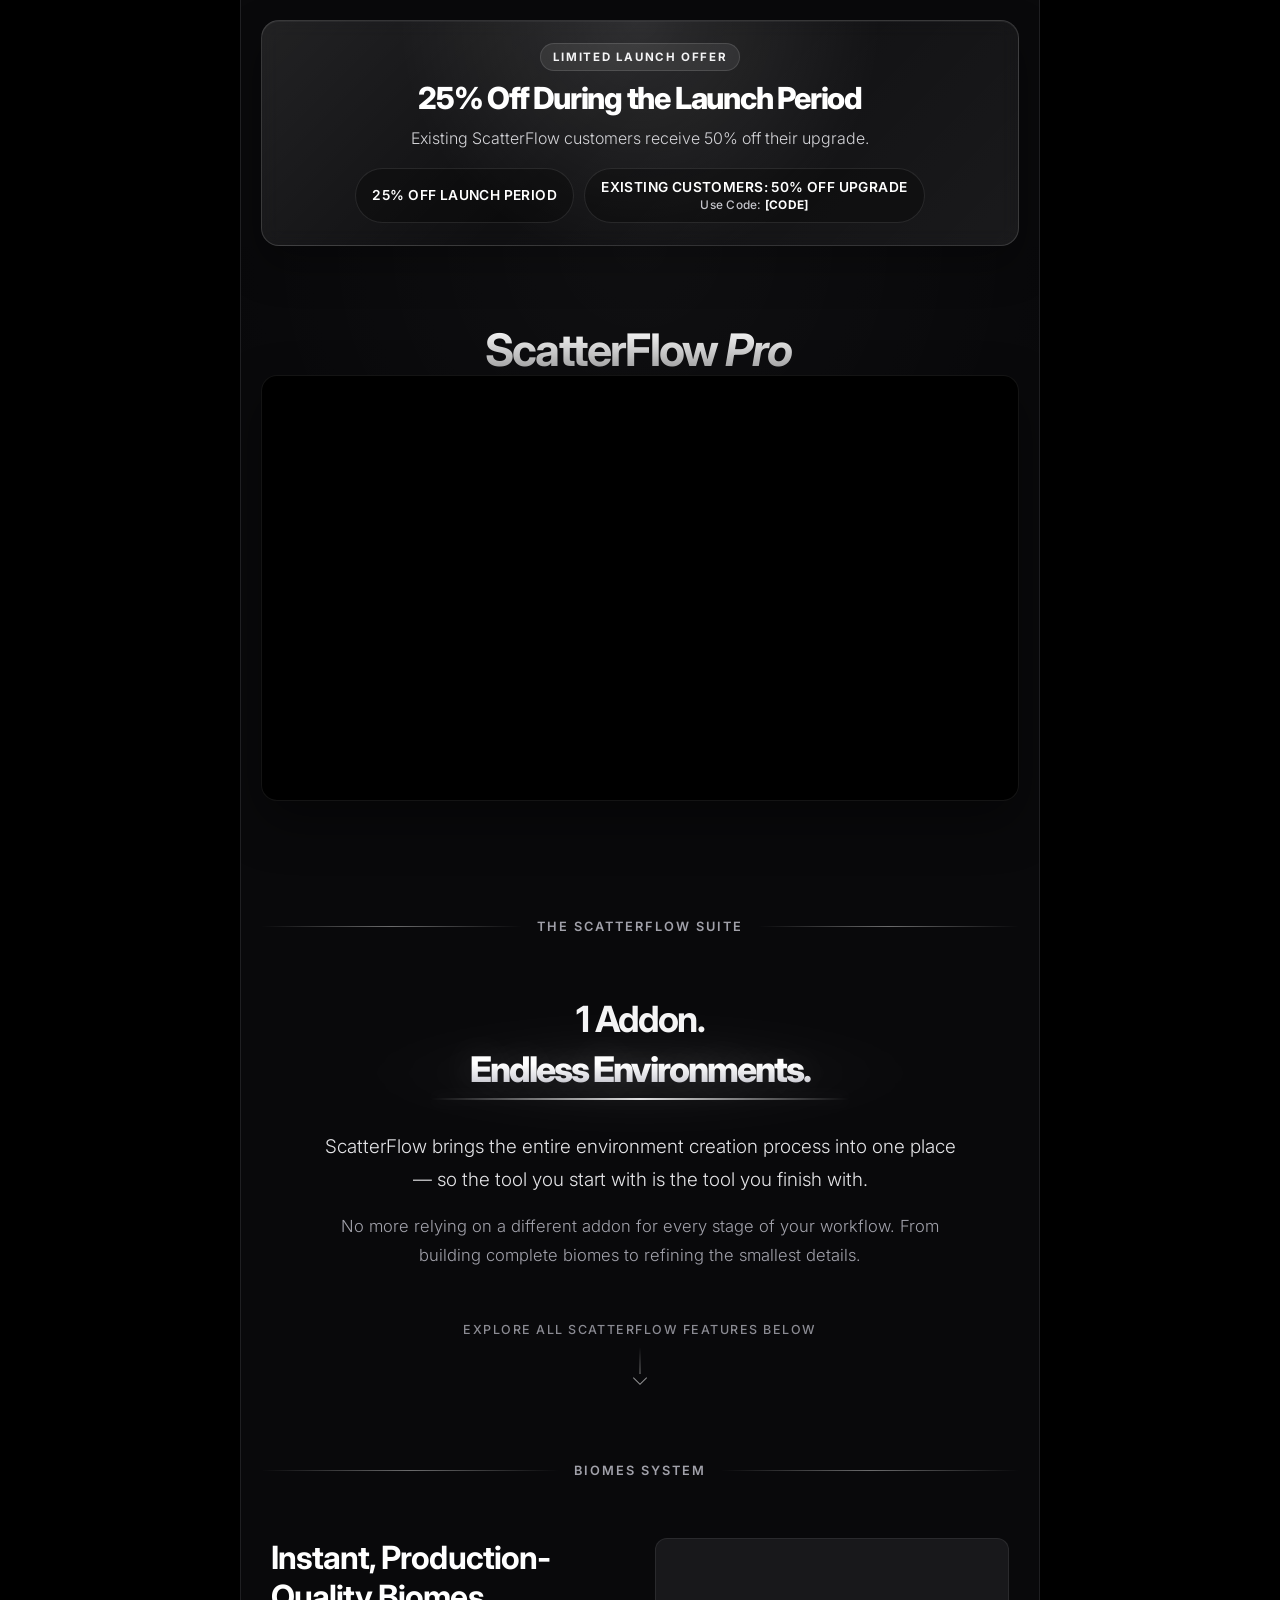
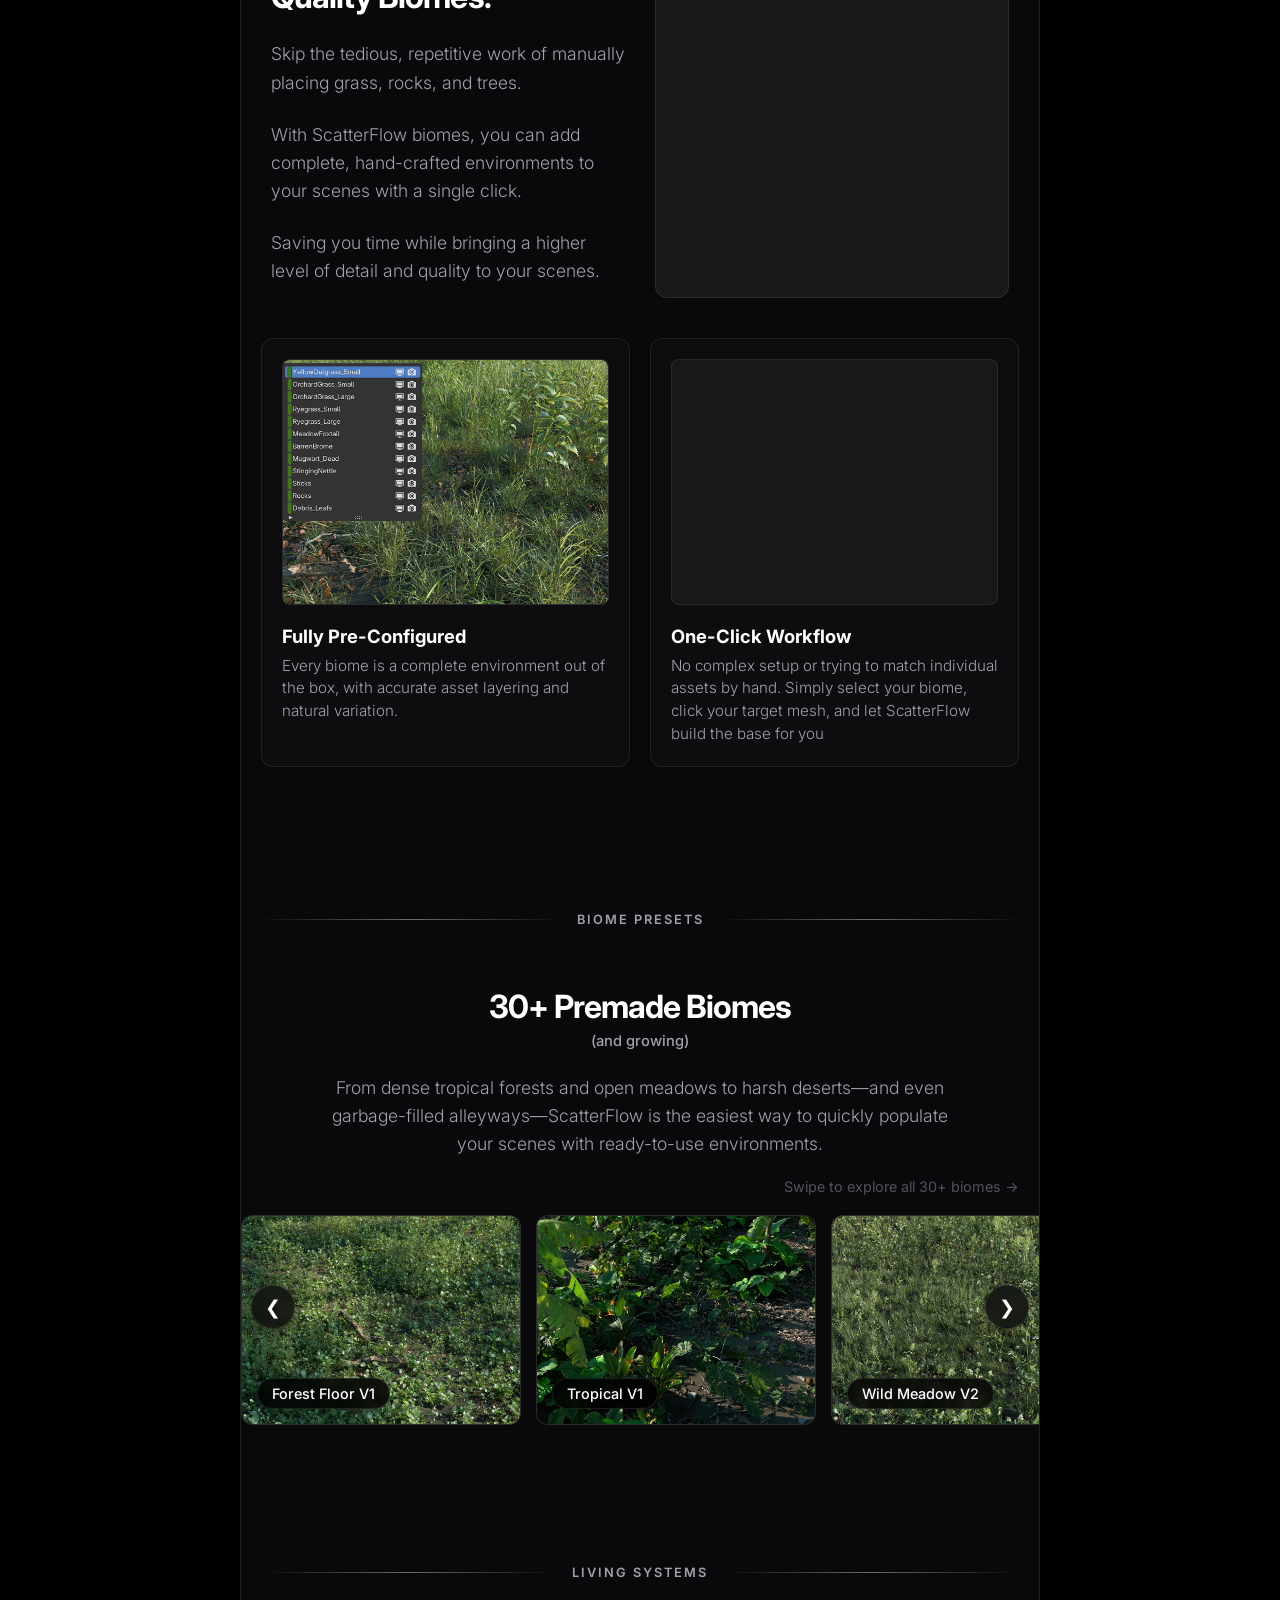
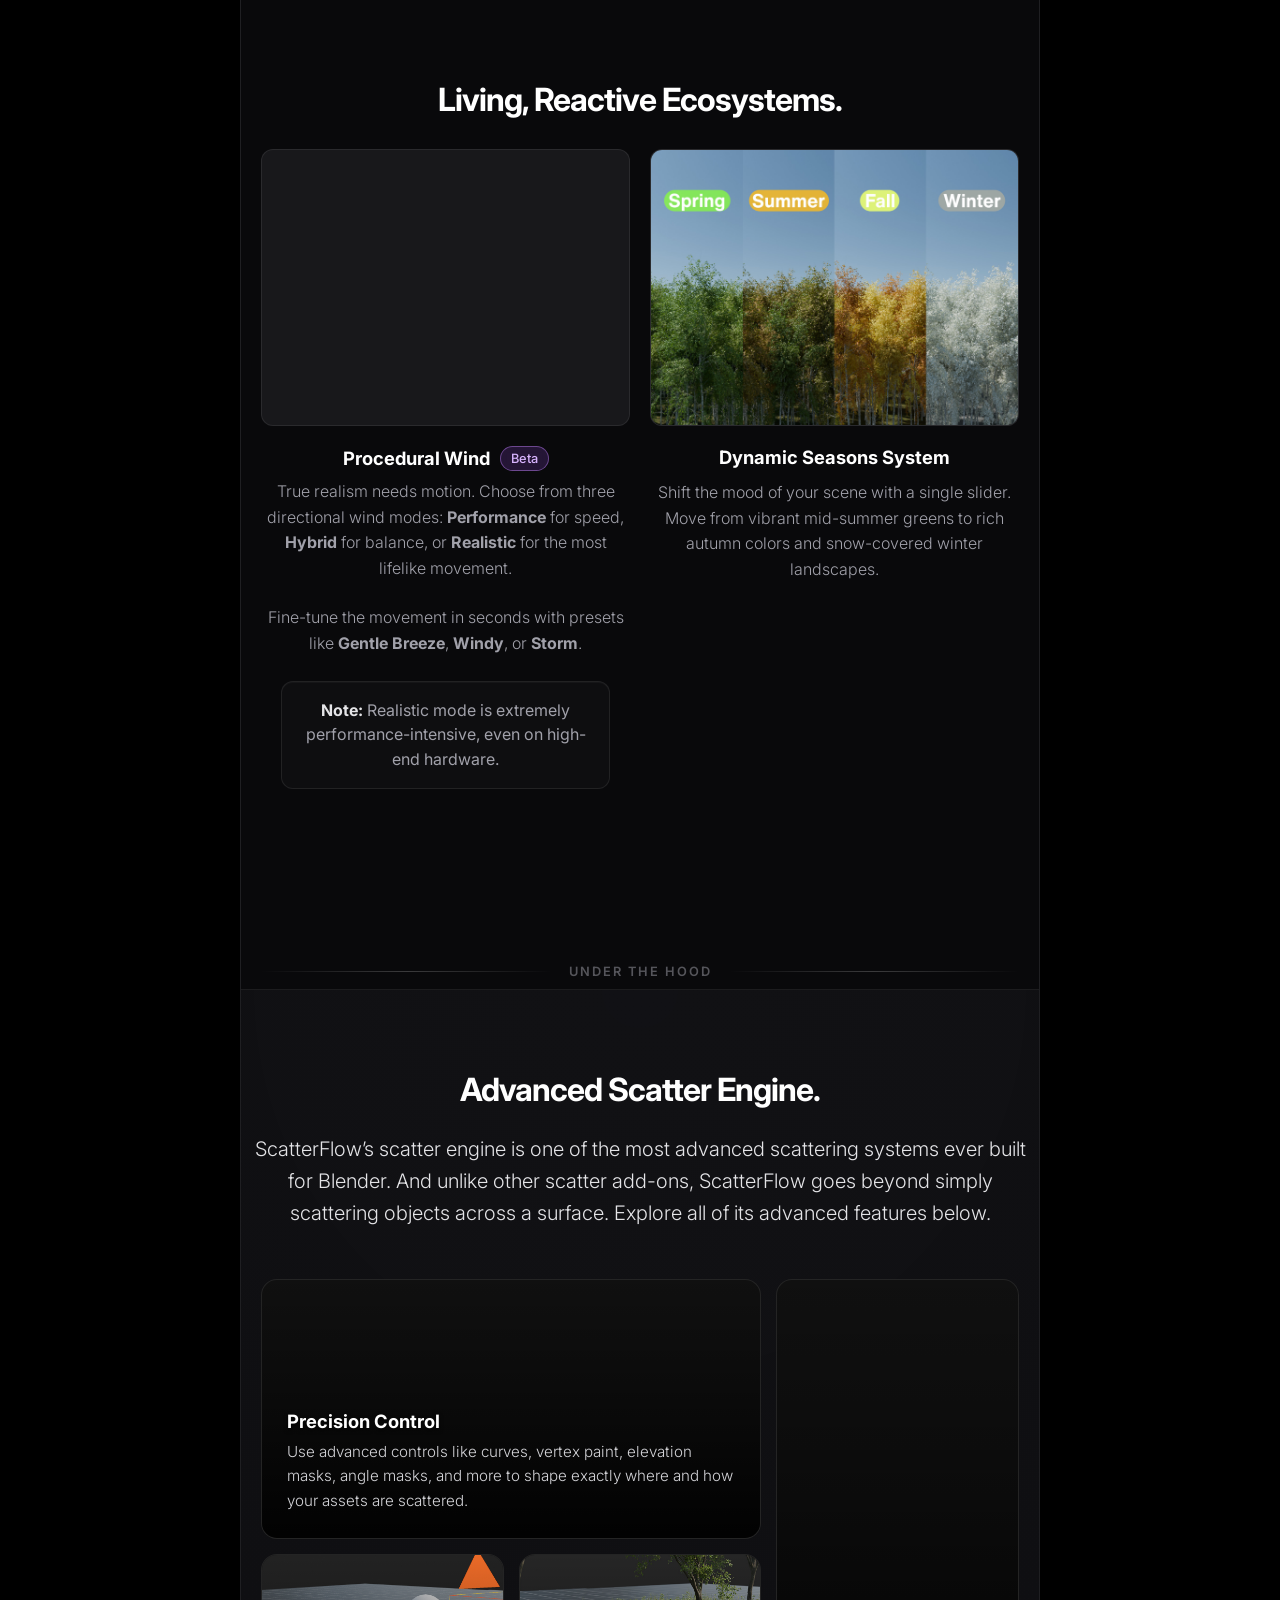
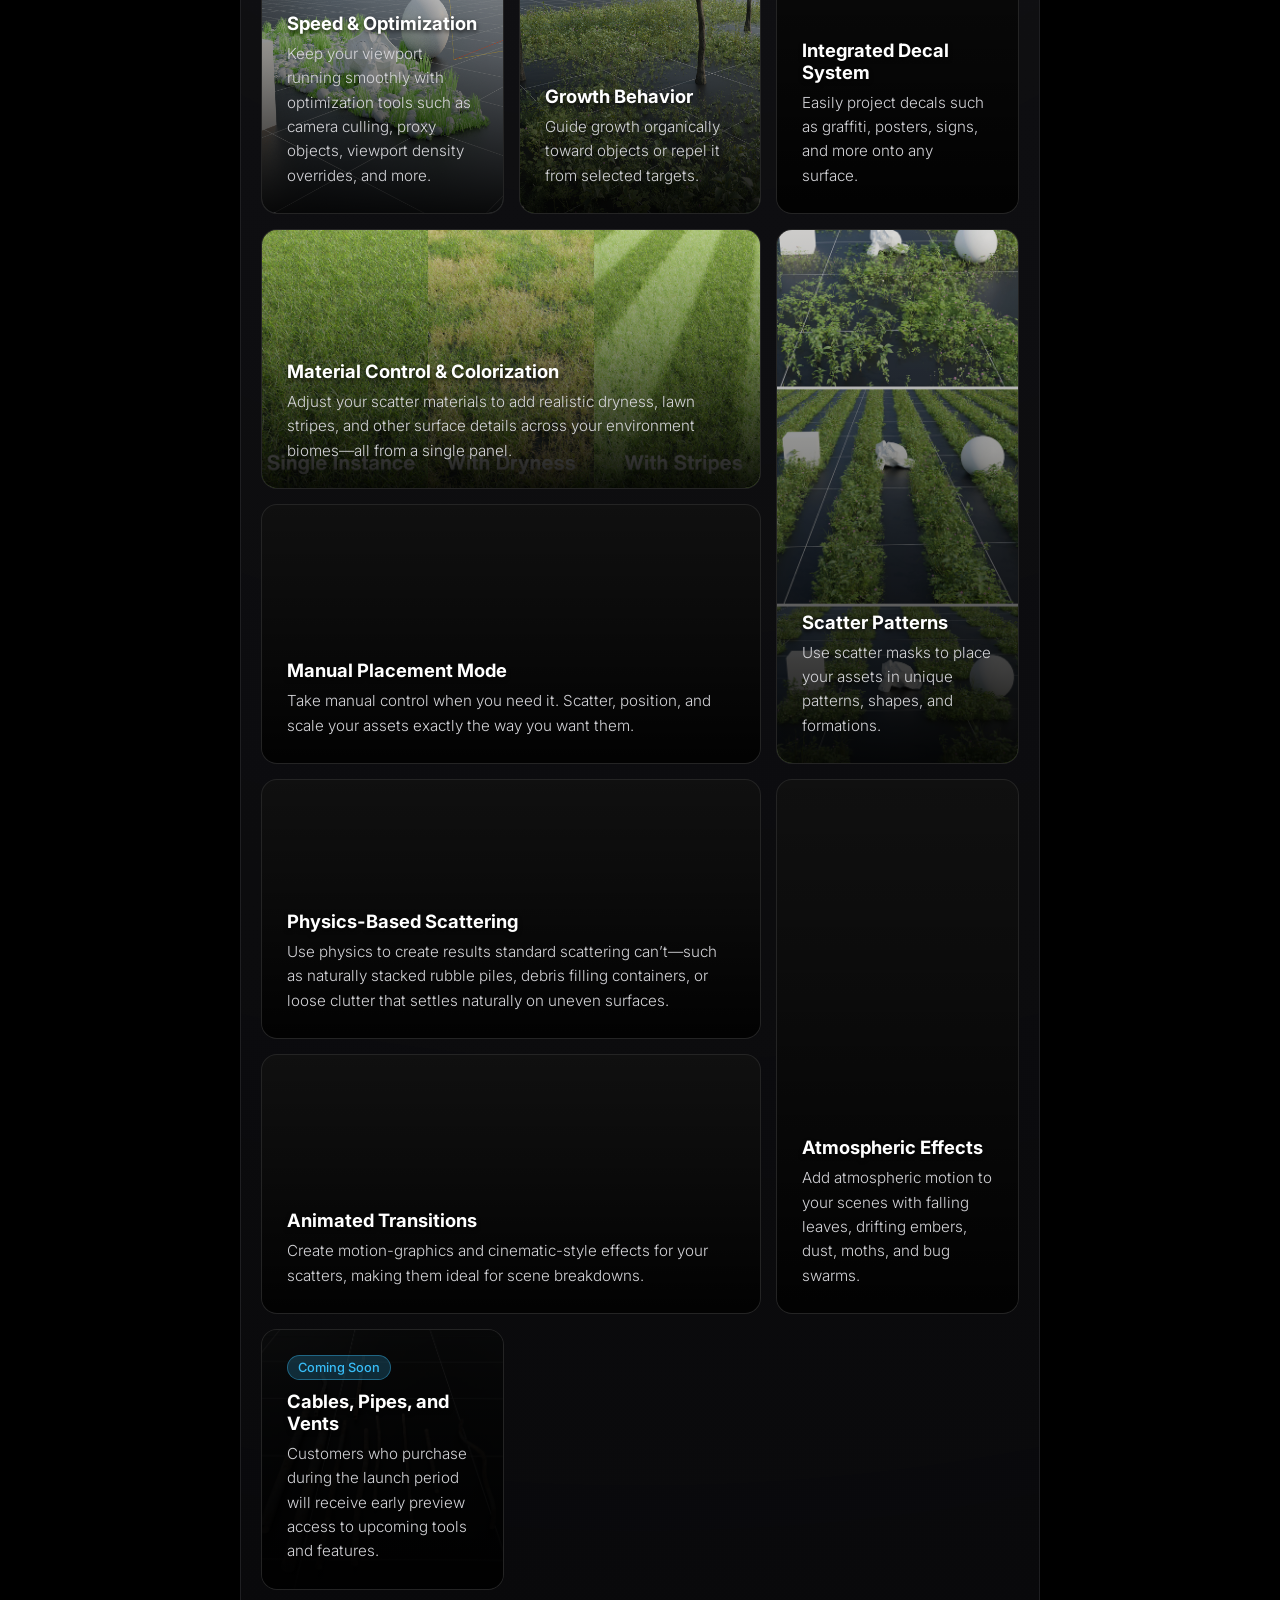
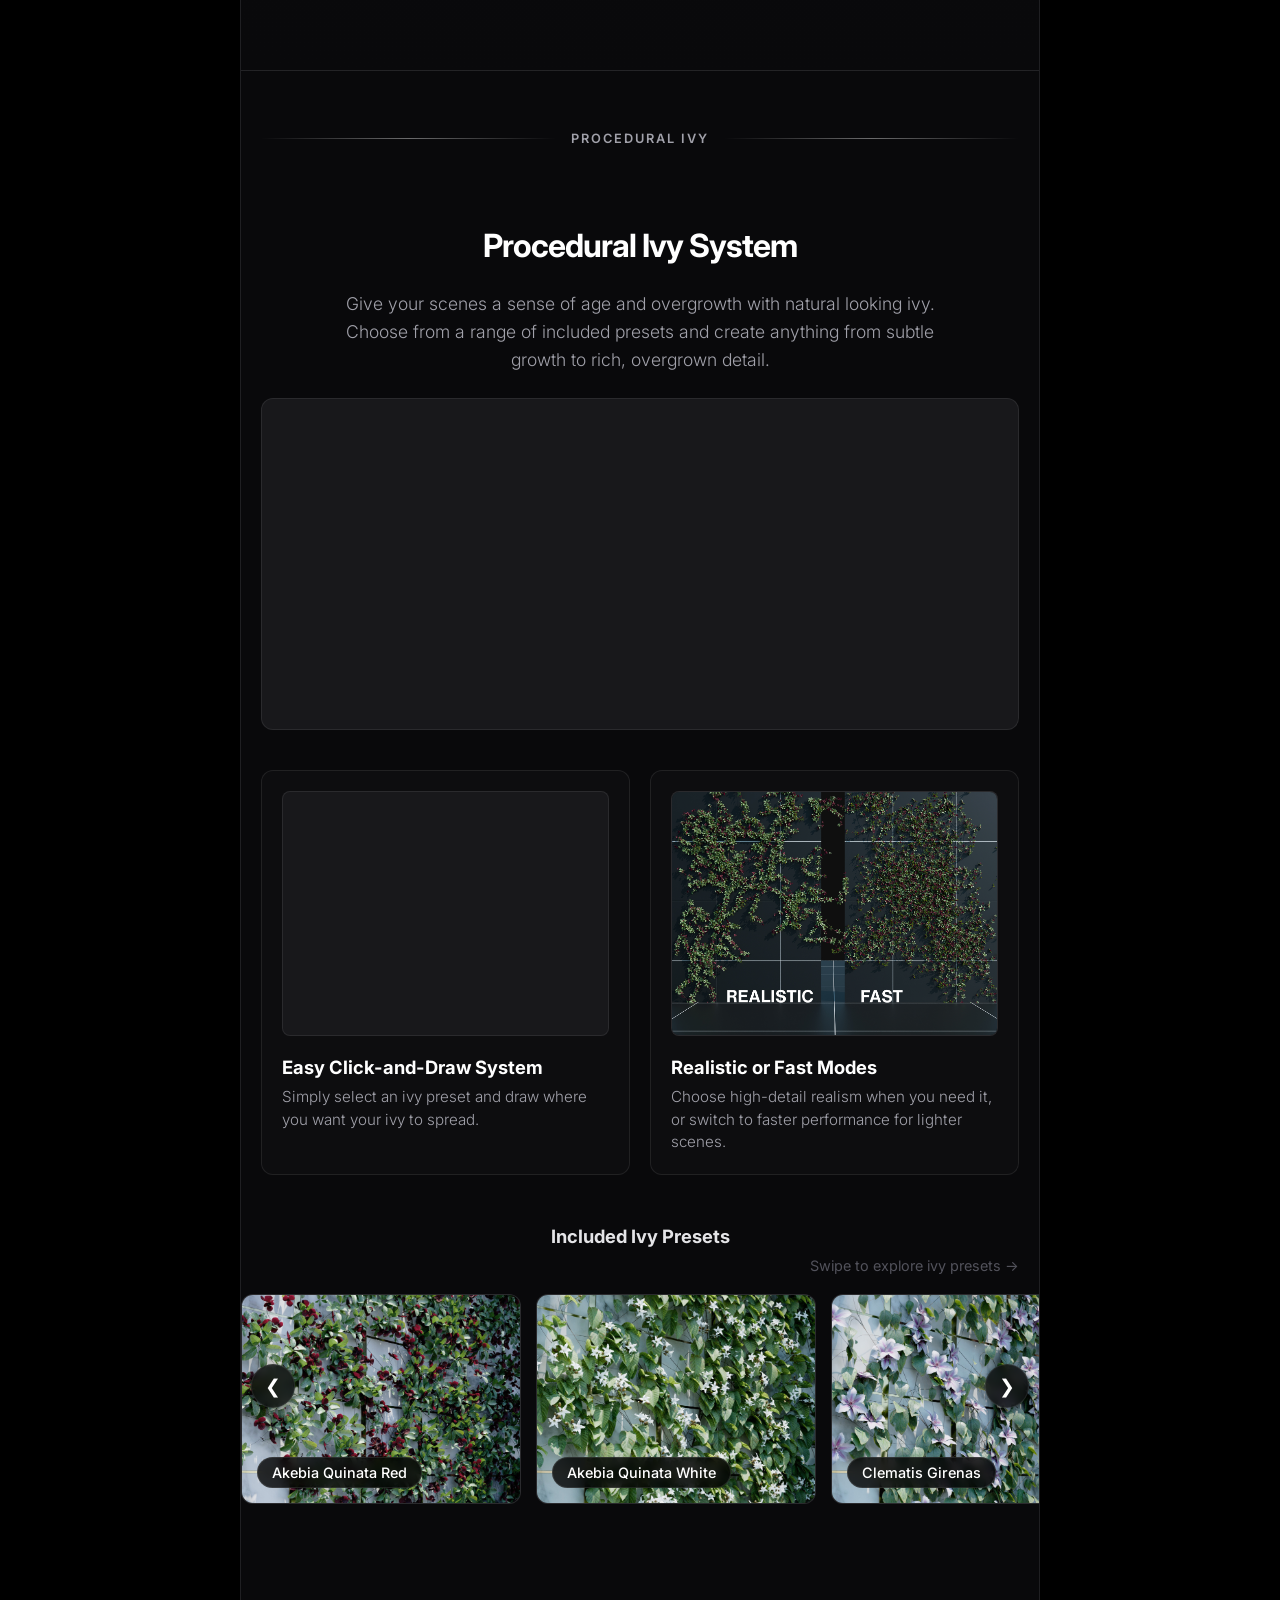
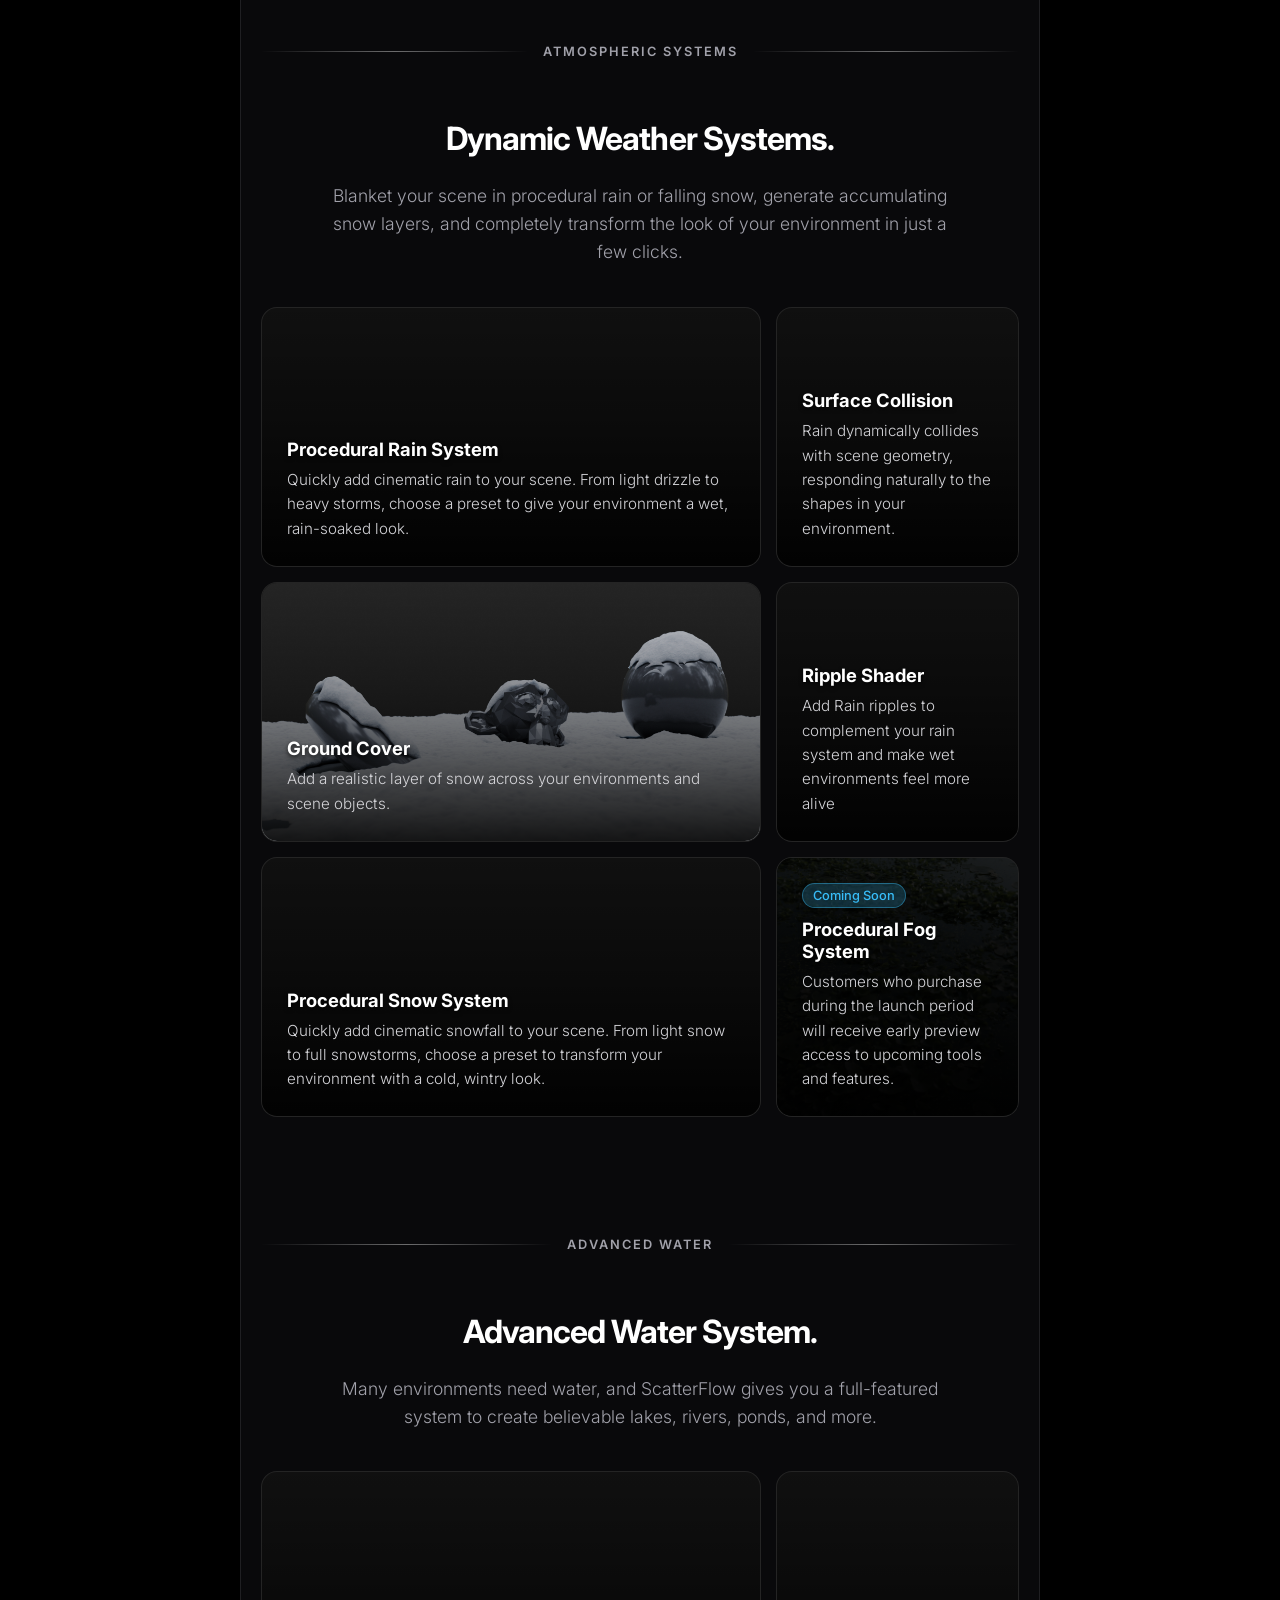
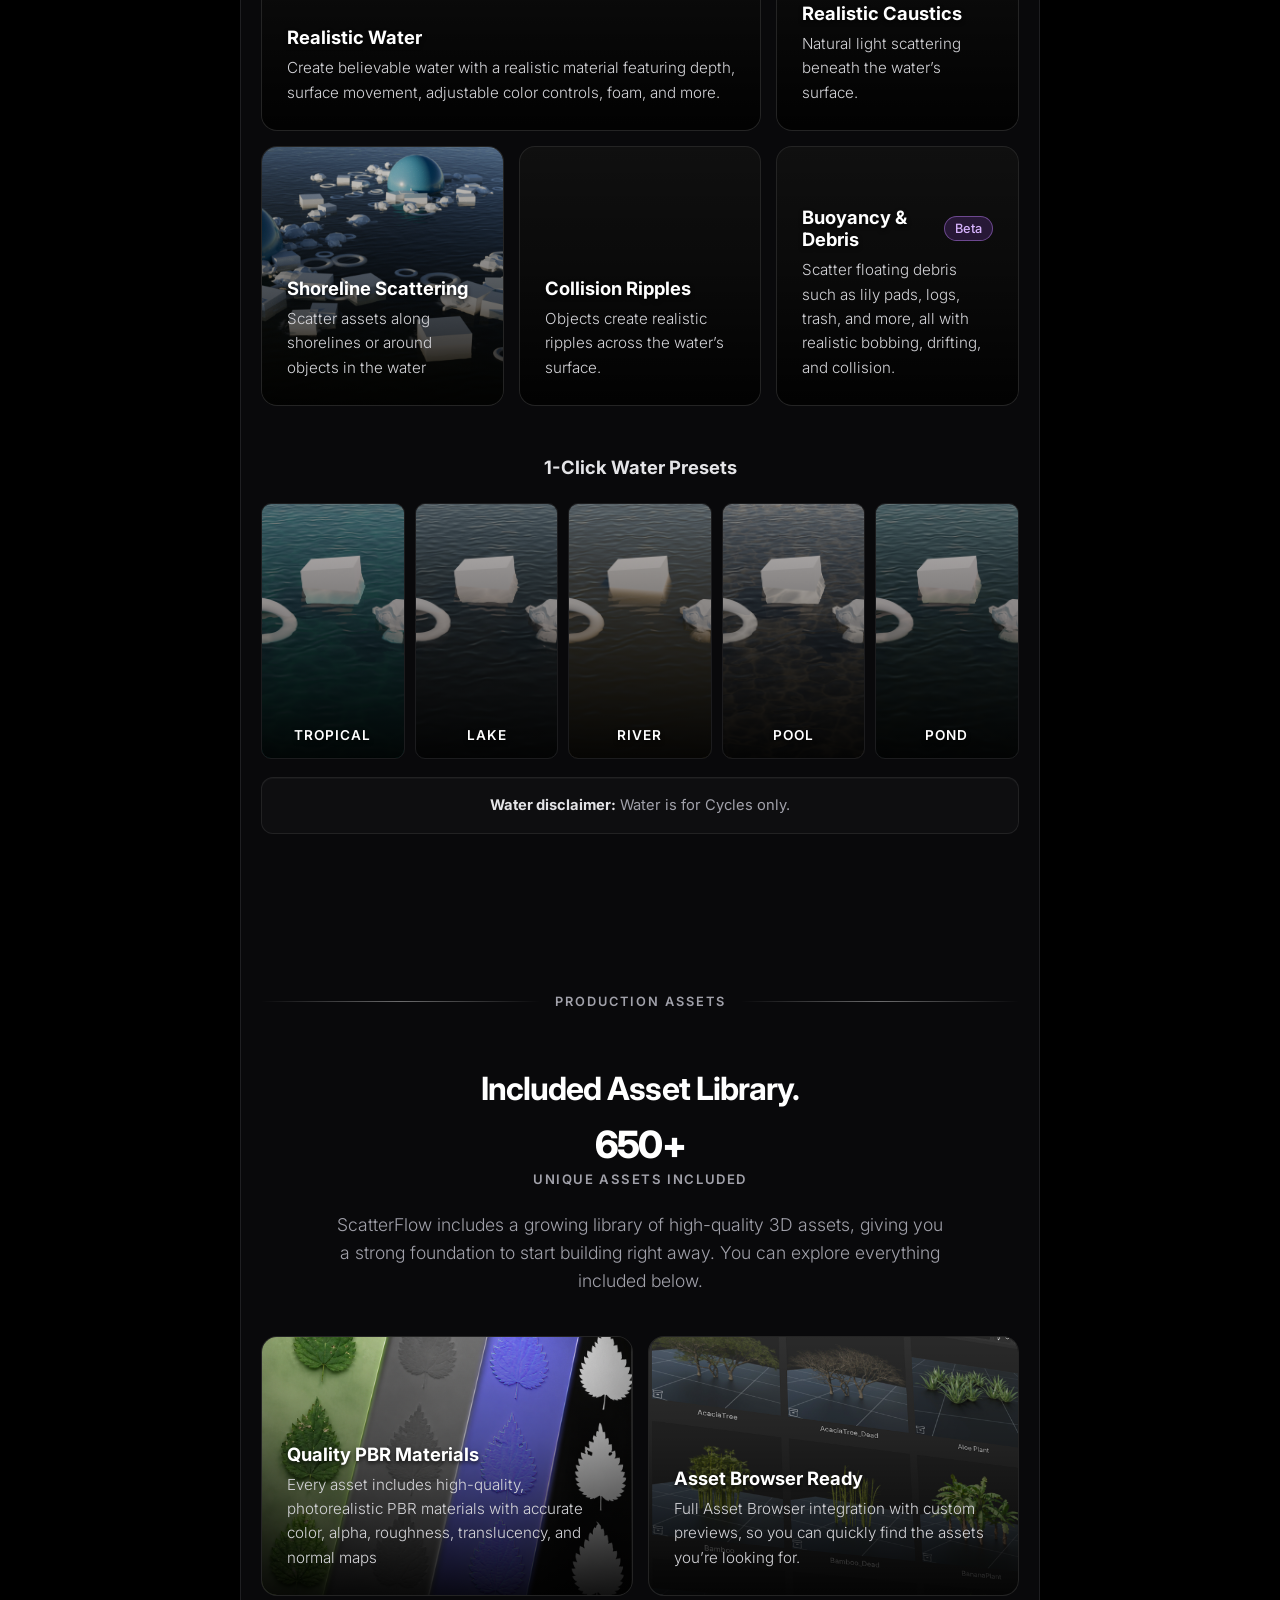
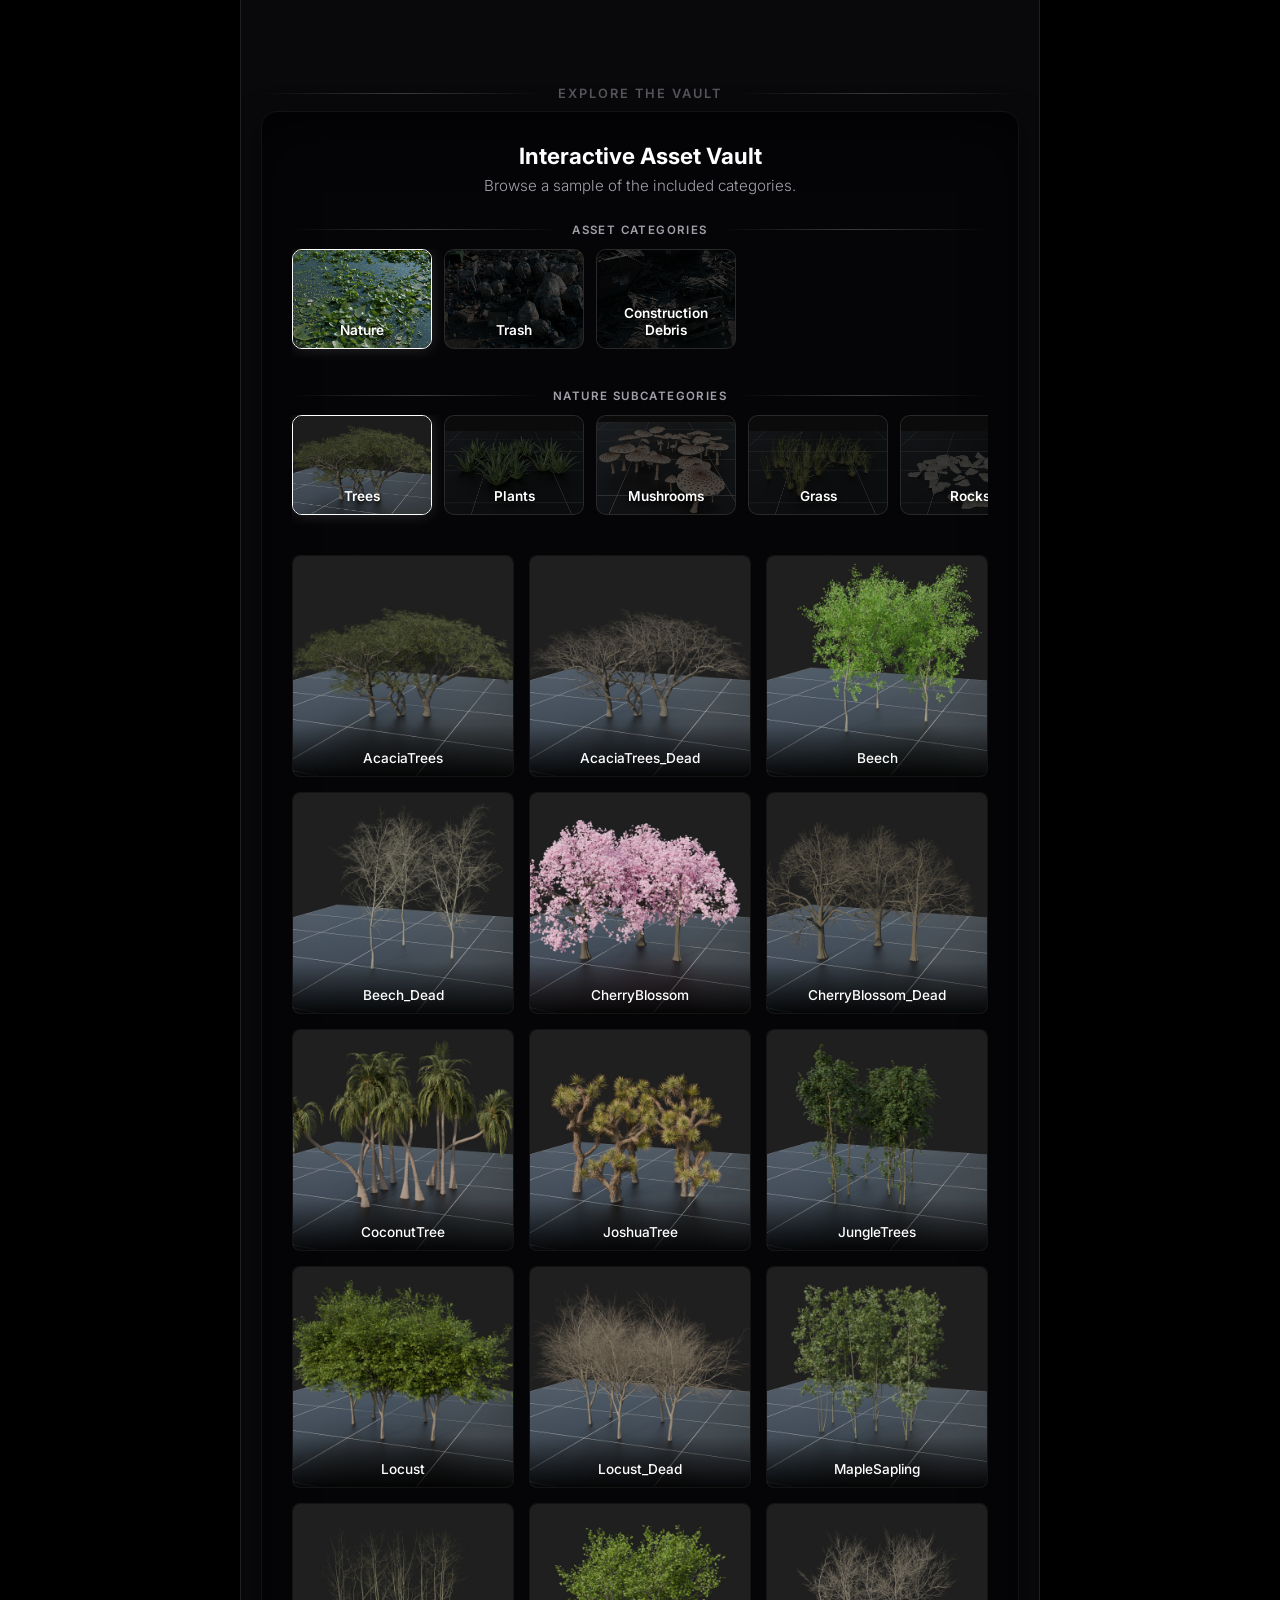
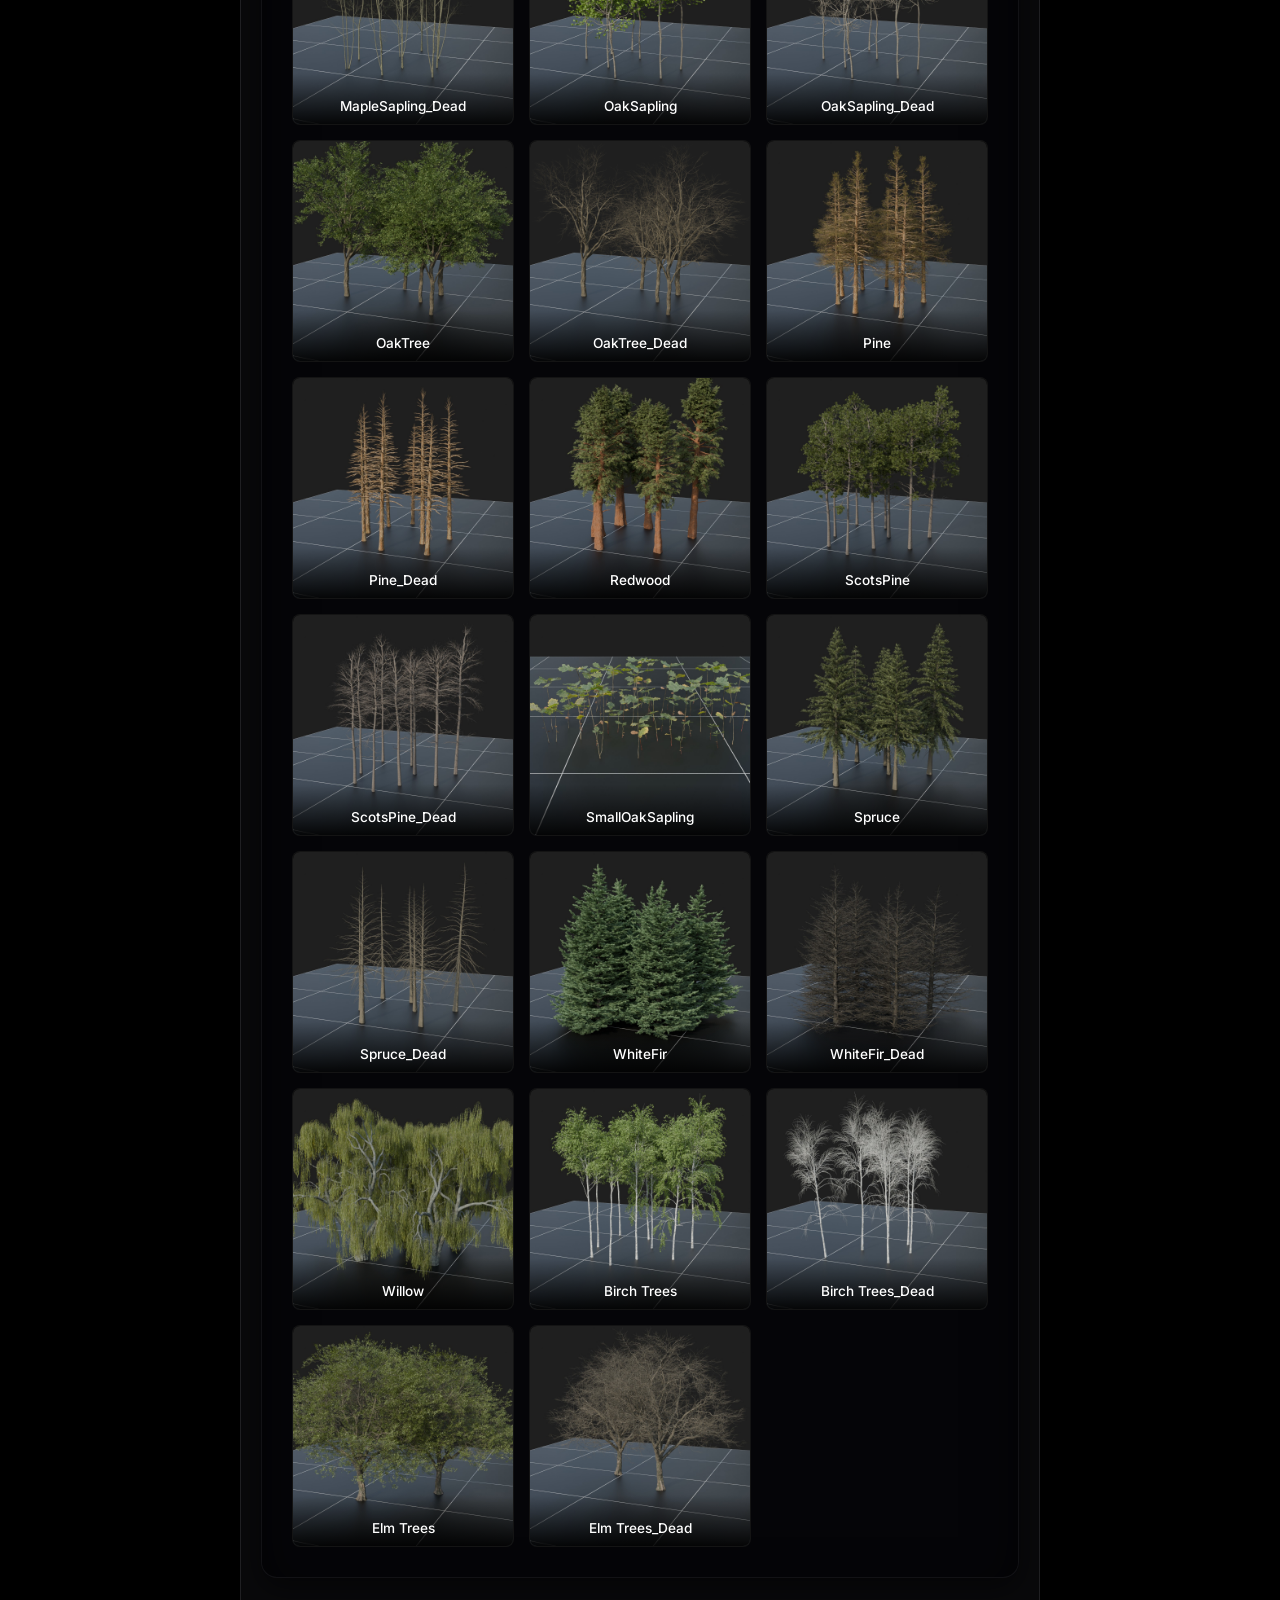
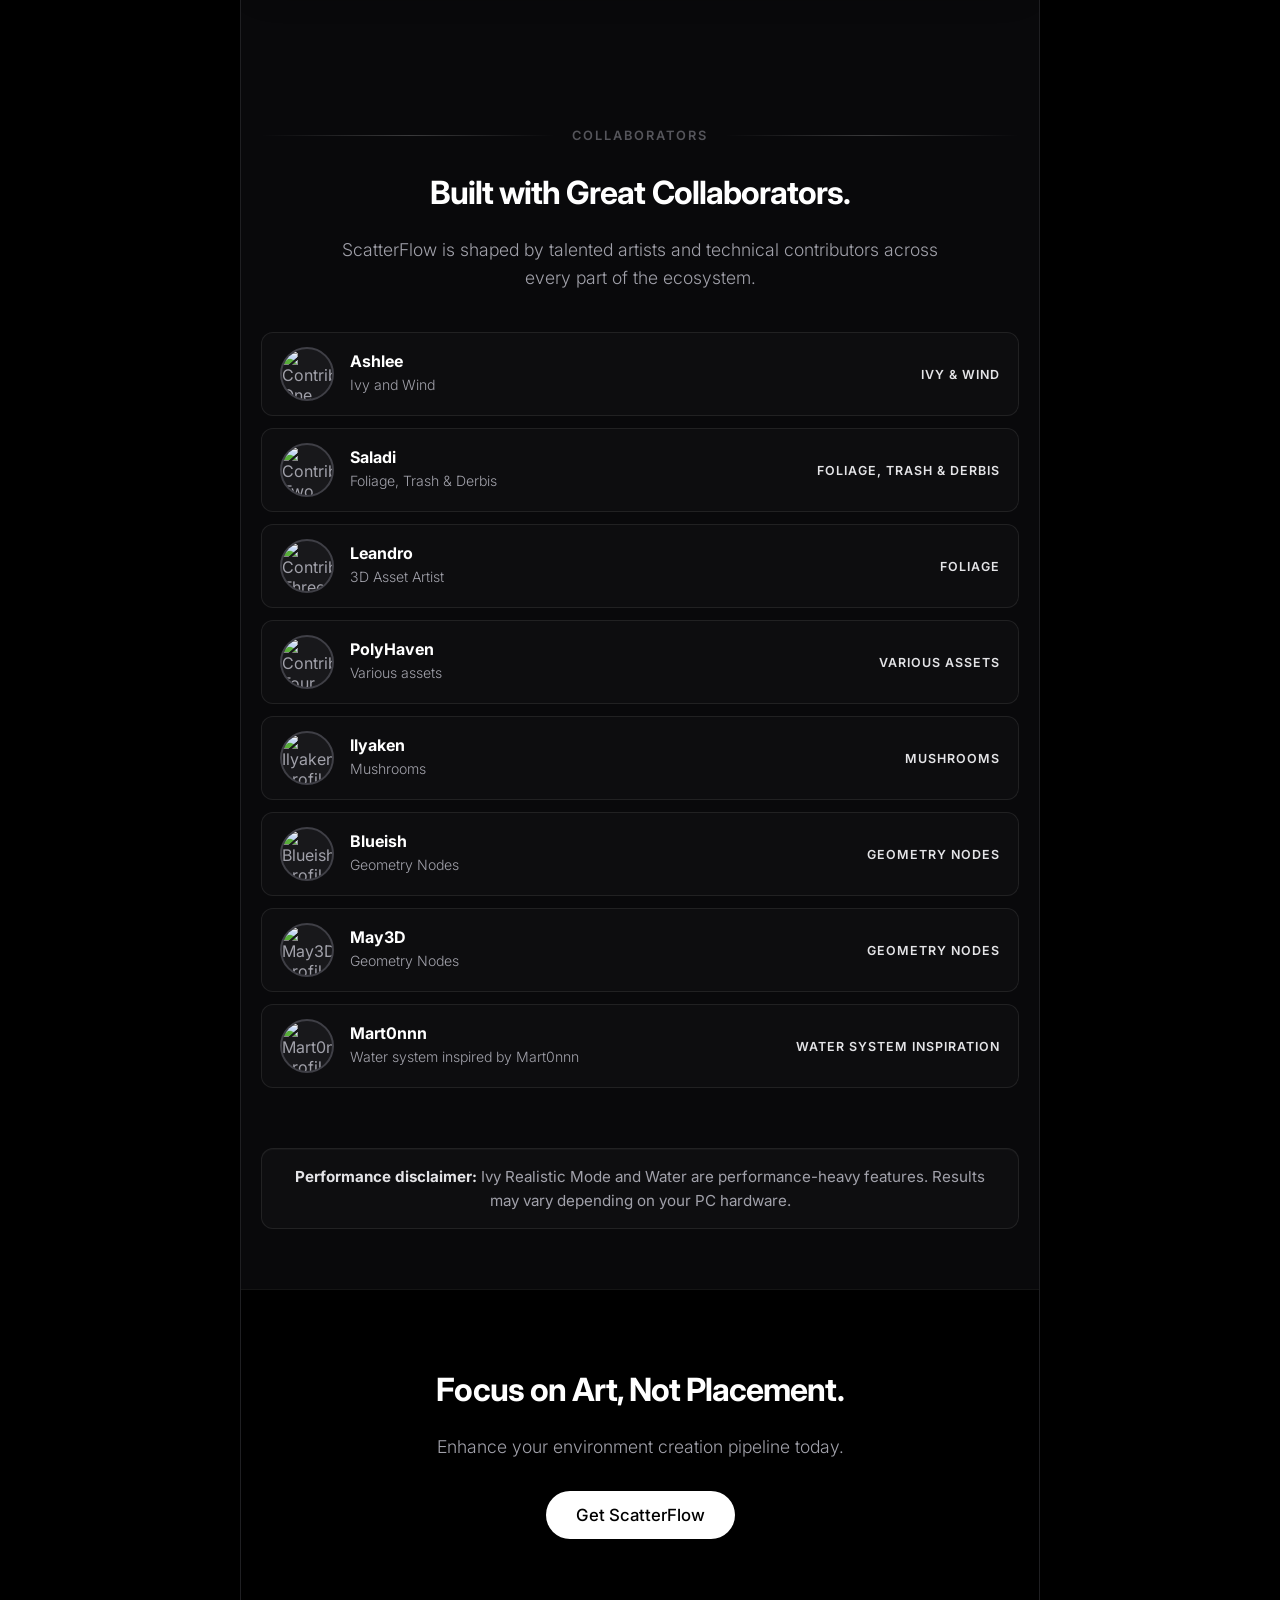
==== commit 3e0097d4: "latest updaate latest updaate" ====
--- a/index.html
+++ b/index.html
@@ -3,7 +3,7 @@
 <head>
   <meta charset="UTF-8" />
   <meta name="viewport" content="width=device-width, initial-scale=1.0" />
-  <title>ScatterFlow for Blender | Fast Ecosystem Creation</title>
+  <title>ScatterFlow Pro for Blender | Fast Ecosystem Creation</title>
 
   <link rel="preconnect" href="https://fonts.googleapis.com">
   <link rel="preconnect" href="https://fonts.gstatic.com" crossorigin>
@@ -143,6 +143,51 @@
       align-self: flex-start;
     }
 
+
+    .badge.beta {
+      background: rgba(168, 85, 247, 0.18);
+      border-color: rgba(192, 132, 252, 0.45);
+      color: #d8b4fe;
+      margin: 0;
+    }
+
+    .feature-title-row {
+      display: flex;
+      align-items: center;
+      justify-content: center;
+      gap: 10px;
+      margin-bottom: 8px;
+    }
+
+    .feature-title-row h3 {
+      margin: 0;
+    }
+
+    .coming-soon-card {
+      cursor: default;
+    }
+
+    .coming-soon-card::before,
+    .coming-soon-card:hover::before {
+      opacity: 1;
+      background: linear-gradient(to top, rgba(0,0,0,0.96) 0%, rgba(0,0,0,0.72) 62%, rgba(0,0,0,0.50) 100%);
+    }
+
+    .coming-soon-card .bento-img-full,
+    .coming-soon-card:hover .bento-img-full {
+      filter: brightness(0.30) saturate(0.65);
+      transform: scale(1.02);
+    }
+
+    .coming-soon-card:hover .bento-content {
+      transform: none;
+      opacity: 1;
+    }
+
+    .coming-soon-card .badge.soon {
+      margin-bottom: 10px;
+    }
+
     .section {
       position: relative;
       padding: 60px 0;
@@ -158,6 +203,241 @@
       flex-direction: column;
       align-items: center;
       background: radial-gradient(circle at center top, rgba(255,255,255,0.03) 0%, transparent 60%);
+    }
+
+    .hero-copy {
+      margin-bottom: 52px;
+    }
+
+    .hero-copy h1 {
+      margin-bottom: 0;
+    }
+
+    .hero .video-container {
+      margin-bottom: 18px;
+    }
+
+    .hero-caption {
+      max-width: 600px;
+      margin: 0 auto;
+      padding: 0 20px;
+      text-align: center;
+      color: #71717a;
+      font-size: 0.9rem;
+      line-height: 1.6;
+      letter-spacing: -0.01em;
+    }
+
+    .suite-divider {
+      margin-top: 44px;
+      margin-bottom: 30px;
+    }
+
+    .pipeline-intro {
+      padding: 24px 20px 14px;
+    }
+
+    .pipeline-intro .text-card {
+      max-width: 720px;
+    }
+
+    .pipeline-intro h2 {
+      font-size: 2.35rem;
+      letter-spacing: -0.05em;
+      margin-bottom: 24px;
+    }
+
+    .animated-suite-headline {
+      display: flex;
+      flex-direction: column;
+      align-items: center;
+      line-height: 1;
+      padding: 0.08em 0 0.18em;
+      isolation: isolate;
+    }
+
+    .addon-anchor {
+      display: inline-block;
+      margin-bottom: 0.24em;
+      white-space: nowrap;
+      font-size: 0.96em;
+      font-weight: 700;
+      line-height: 1;
+      letter-spacing: -0.05em;
+      color: #f4f4f5;
+    }
+
+    .feature-cycle-stage {
+      position: relative;
+      display: grid;
+      place-items: center;
+      width: 100%;
+      min-height: 1.42em;
+      padding: 0.06em 0 0.22em;
+      overflow: visible;
+      isolation: isolate;
+    }
+
+    .feature-cycle-stage::before,
+    .feature-cycle-stage::after {
+      content: '';
+      position: absolute;
+      left: 50%;
+      pointer-events: none;
+      opacity: 0;
+      z-index: -1;
+      transition: opacity 520ms ease, transform 680ms cubic-bezier(0.16, 1, 0.3, 1);
+    }
+
+    .feature-cycle-stage::before {
+      top: 50%;
+      width: min(560px, 92%);
+      height: 108px;
+      transform: translate(-50%, -50%) scale(0.76);
+      background: radial-gradient(ellipse at center, rgba(255,255,255,0.16) 0%, rgba(255,255,255,0.06) 34%, rgba(255,255,255,0.025) 52%, transparent 74%);
+      filter: blur(14px);
+    }
+
+    .feature-cycle-stage::after {
+      bottom: -0.02em;
+      width: min(420px, 76%);
+      height: 2px;
+      transform: translateX(-50%) scaleX(0.16);
+      transform-origin: center;
+      background: linear-gradient(90deg, transparent, rgba(255,255,255,0.94), transparent);
+      box-shadow: 0 0 18px rgba(255,255,255,0.16);
+    }
+
+    .feature-cycle-stage.final-hit::before {
+      opacity: 0.54;
+      transform: translate(-50%, -50%) scale(1);
+    }
+
+    .feature-cycle-stage.final-hit::after {
+      opacity: 0.92;
+      transform: translateX(-50%) scaleX(1);
+    }
+
+    .feature-cycle-word {
+      grid-area: 1 / 1;
+      display: block;
+      width: 100%;
+      text-align: center;
+      white-space: nowrap;
+      font-size: 0.94em;
+      font-weight: 700;
+      letter-spacing: -0.045em;
+      color: #a1a1aa;
+      opacity: 1;
+      transform: translateY(0) scale(1);
+      transition: opacity 120ms ease, transform 160ms ease, color 320ms ease, text-shadow 320ms ease, letter-spacing 320ms ease;
+      will-change: transform, opacity;
+      position: relative;
+      z-index: 1;
+    }
+
+    .feature-cycle-word.is-hidden {
+      opacity: 0;
+      transform: translateY(-7px) scale(0.99);
+    }
+
+    .feature-cycle-word.is-final {
+      color: #ffffff;
+      font-weight: 800;
+      letter-spacing: -0.055em;
+      text-shadow: 0 0 32px rgba(255,255,255,0.16);
+      background: linear-gradient(180deg, #ffffff 0%, #ffffff 34%, #d8d8de 78%, #b4b4bc 100%);
+      -webkit-background-clip: text;
+      background-clip: text;
+      -webkit-text-fill-color: transparent;
+      transition: opacity 560ms ease, transform 760ms cubic-bezier(0.16, 1, 0.3, 1), color 420ms ease, text-shadow 560ms ease, letter-spacing 420ms ease;
+    }
+
+    .feature-cycle-word.is-final.is-hidden {
+      opacity: 0;
+      transform: translateY(18px) scale(0.94);
+    }
+
+    .feature-cycle-stage.final-hit .feature-cycle-word.is-final {
+      transform: translateY(0) scale(1.075);
+      text-shadow: 0 0 38px rgba(255,255,255,0.18);
+    }
+
+    .pipeline-intro .intro-lead {
+      max-width: 650px;
+      margin: 0 auto 16px;
+      color: #e4e4e7;
+      font-size: 1.18rem;
+      line-height: 1.75;
+    }
+
+    .pipeline-intro .intro-supporting {
+      max-width: 650px;
+      margin: 0 auto;
+      color: #a1a1aa;
+      font-size: 1.04rem;
+      line-height: 1.75;
+    }
+
+    .feature-explore-cue {
+      display: flex;
+      width: fit-content;
+      flex-direction: column;
+      align-items: center;
+      gap: 10px;
+      margin: 42px auto 0;
+      padding: 10px 22px 4px;
+      color: #8b8b93;
+      text-decoration: none;
+      font-size: 0.78rem;
+      font-weight: 500;
+      letter-spacing: 0.12em;
+      text-transform: uppercase;
+      transition: var(--transition-main);
+    }
+
+    .feature-explore-cue:hover {
+      color: #d4d4d8;
+      transform: translateY(2px);
+    }
+
+    .feature-explore-cue .explore-arrow {
+      position: relative;
+      width: 26px;
+      height: 38px;
+      opacity: 0.72;
+    }
+
+    .feature-explore-cue .explore-arrow::before {
+      content: '';
+      position: absolute;
+      top: 0;
+      left: 50%;
+      width: 1px;
+      height: 27px;
+      background: linear-gradient(to bottom, rgba(255,255,255,0), rgba(255,255,255,0.65));
+      transform: translateX(-50%);
+    }
+
+    .feature-explore-cue .explore-arrow::after {
+      content: '';
+      position: absolute;
+      left: 50%;
+      bottom: 2px;
+      width: 9px;
+      height: 9px;
+      border-right: 1px solid rgba(255,255,255,0.75);
+      border-bottom: 1px solid rgba(255,255,255,0.75);
+      transform: translateX(-50%) rotate(45deg);
+    }
+
+    .pipeline-intro.active .feature-explore-cue .explore-arrow {
+      animation: exploreArrowFloat 1.8s ease-in-out 0.9s infinite;
+    }
+
+    @keyframes exploreArrowFloat {
+      0%, 100% { transform: translateY(0); opacity: 0.55; }
+      50% { transform: translateY(6px); opacity: 1; }
     }
 
     .text-card {
@@ -216,6 +496,14 @@
       background: linear-gradient(180deg, #FFFFFF 0%, rgba(255,255,255,0.6) 100%);
       -webkit-background-clip: text;
       -webkit-text-fill-color: transparent;
+    }
+
+    .pro-tier {
+      display: inline-block;
+      font-style: italic;
+      padding-right: 0.12em;
+      margin-right: -0.03em;
+      overflow: visible;
     }
 
     .img-container {
@@ -440,64 +728,6 @@
       flex-shrink: 0;
     }
 
-    .testimonial-card {
-      background: rgba(255, 255, 255, 0.02);
-      border: 1px solid var(--border-glow);
-      border-radius: 12px;
-      padding: 25px;
-      display: flex;
-      flex-direction: column;
-      justify-content: space-between;
-      transition: var(--transition-main);
-    }
-
-    .testimonial-card:hover {
-      background: rgba(255, 255, 255, 0.04);
-      border-color: rgba(255, 255, 255, 0.2);
-      transform: translateY(-3px);
-    }
-
-    .stars {
-      color: #fbbf24;
-      font-size: 1.2rem;
-      margin-bottom: 15px;
-      letter-spacing: 2px;
-    }
-
-    .testimonial-text {
-      font-size: 0.95rem;
-      font-style: italic;
-      color: #d4d4d8;
-      margin-bottom: 20px;
-      flex-grow: 1;
-      line-height: 1.6;
-    }
-
-    .testimonial-author {
-      display: flex;
-      align-items: center;
-      gap: 12px;
-    }
-
-    .testimonial-avatar {
-      width: 45px;
-      height: 45px;
-      border-radius: 50%;
-      object-fit: cover;
-      border: 2px solid #3f3f46;
-    }
-
-    .author-info h4 {
-      margin: 0;
-      font-size: 0.95rem;
-      color: #fff;
-    }
-
-    .author-info span {
-      font-size: 0.8rem;
-      color: #a1a1aa;
-    }
-
     .bento-grid {
       display: grid;
       grid-template-columns: repeat(3, 1fr);
@@ -508,6 +738,10 @@
 
     .bento-grid.two-col {
       grid-template-columns: repeat(2, 1fr);
+    }
+
+    .scatter-engine-grid {
+      grid-auto-flow: dense;
     }
 
     .bento-card {
@@ -632,7 +866,7 @@
 
     .water-preset-grid {
       display: grid;
-      grid-template-columns: repeat(6, 1fr);
+      grid-template-columns: repeat(5, 1fr);
       gap: 10px;
       padding: 0 20px;
       margin-bottom: 18px;
@@ -1050,6 +1284,173 @@
       filter: brightness(1.08);
     }
 
+
+    /* Coming-soon cards stay locked and darkened on hover. */
+    .bento-card.coming-soon-card::before,
+    .bento-card.coming-soon-card:hover::before {
+      opacity: 1;
+      background: linear-gradient(to top, rgba(0,0,0,0.96) 0%, rgba(0,0,0,0.72) 62%, rgba(0,0,0,0.50) 100%);
+    }
+
+    .bento-card.coming-soon-card .bento-img-full,
+    .bento-card.coming-soon-card:hover .bento-img-full {
+      filter: brightness(0.30) saturate(0.65);
+      transform: scale(1.02);
+    }
+
+    .bento-card.coming-soon-card:hover .bento-content {
+      transform: none;
+      opacity: 1;
+    }
+
+    .feature-column .feature-title-row h3 {
+      margin: 0;
+    }
+
+
+
+    .sale-banner {
+      padding: 20px 20px 0 20px;
+    }
+
+    .sale-banner-inner {
+      max-width: 760px;
+      margin: 0 auto;
+      padding: 22px 24px;
+      text-align: center;
+      border-radius: 18px;
+      border: 1px solid rgba(255, 255, 255, 0.14);
+      background: linear-gradient(135deg, rgba(255,255,255,0.10) 0%, rgba(255,255,255,0.03) 45%, rgba(255,255,255,0.07) 100%);
+      box-shadow: 0 18px 40px rgba(0,0,0,0.35), inset 0 1px 0 rgba(255,255,255,0.05);
+      overflow: hidden;
+      position: relative;
+      backdrop-filter: blur(10px);
+    }
+
+    .sale-banner-inner::before {
+      content: '';
+      position: absolute;
+      inset: 0;
+      background: radial-gradient(circle at top center, rgba(255,255,255,0.12) 0%, transparent 55%);
+      pointer-events: none;
+    }
+
+    .sale-banner-kicker {
+      display: inline-block;
+      margin-bottom: 10px;
+      padding: 6px 12px;
+      border-radius: 999px;
+      background: rgba(255,255,255,0.08);
+      border: 1px solid rgba(255,255,255,0.12);
+      color: #f4f4f5;
+      font-size: 0.72rem;
+      font-weight: 700;
+      letter-spacing: 0.14em;
+      text-transform: uppercase;
+      position: relative;
+      z-index: 1;
+      animation: saleTextRise 650ms cubic-bezier(0.16, 1, 0.3, 1) both;
+    }
+
+    .sale-banner-headline {
+      position: relative;
+      z-index: 1;
+      font-size: 1.9rem;
+      line-height: 1.15;
+      font-weight: 800;
+      letter-spacing: -0.04em;
+      margin-bottom: 10px;
+      background: linear-gradient(100deg, #ffffff 0%, #ffffff 38%, #c4c4ca 48%, #ffffff 58%, #ffffff 100%);
+      background-size: 260% 100%;
+      background-position: 150% 0;
+      -webkit-background-clip: text;
+      background-clip: text;
+      -webkit-text-fill-color: transparent;
+      animation: saleTextRise 720ms cubic-bezier(0.16, 1, 0.3, 1) 80ms both, saleTextShimmer 4.2s linear 1.1s infinite;
+    }
+
+    .sale-banner-subline {
+      position: relative;
+      z-index: 1;
+      margin: 0 auto 16px;
+      max-width: 620px;
+      color: #d4d4d8;
+      font-size: 1rem;
+      line-height: 1.6;
+      animation: saleTextRise 720ms cubic-bezier(0.16, 1, 0.3, 1) 170ms both;
+    }
+
+    .sale-banner-offers {
+      position: relative;
+      z-index: 1;
+      display: flex;
+      flex-wrap: wrap;
+      justify-content: center;
+      gap: 10px;
+    }
+
+    .sale-banner-offer-pill {
+      display: inline-flex;
+      align-items: center;
+      justify-content: center;
+      padding: 10px 16px;
+      border-radius: 999px;
+      background: rgba(0,0,0,0.28);
+      border: 1px solid rgba(255,255,255,0.10);
+      color: #ffffff;
+      font-size: 0.86rem;
+      font-weight: 600;
+      letter-spacing: 0.03em;
+      animation: saleTextRise 720ms cubic-bezier(0.16, 1, 0.3, 1) 260ms both;
+    }
+
+    .sale-banner-offer-pill:nth-child(2) {
+      animation-delay: 340ms;
+    }
+
+    .sale-banner-offer-pill.upgrade-offer {
+      flex-direction: column;
+      gap: 3px;
+    }
+
+    .sale-offer-code {
+      color: #c4c4ca;
+      font-size: 0.74rem;
+      font-weight: 500;
+      letter-spacing: 0.02em;
+      text-transform: none;
+    }
+
+    .sale-offer-code strong {
+      color: #ffffff;
+      font-weight: 700;
+    }
+
+    @keyframes saleTextRise {
+      from {
+        opacity: 0;
+        transform: translateY(12px);
+        filter: blur(3px);
+      }
+      to {
+        opacity: 1;
+        transform: translateY(0);
+        filter: blur(0);
+      }
+    }
+
+    @keyframes saleTextShimmer {
+      0%, 22% {
+        background-position: 150% 0;
+      }
+      52% {
+        background-position: -150% 0;
+      }
+      52.01%, 100% {
+        background-position: 150% 0;
+      }
+    }
+
     @media (max-width: 768px) {
       .bento-grid,
       .bento-grid.two-col {
@@ -1080,6 +1481,30 @@
     }
 
     @media (max-width: 650px) {
+
+      .sale-banner {
+        padding: 16px 10px 0 10px;
+      }
+
+      .sale-banner-inner {
+        padding: 18px 16px;
+        border-radius: 16px;
+      }
+
+      .sale-banner-headline {
+        font-size: 1.55rem;
+      }
+
+      .sale-banner-subline {
+        font-size: 0.95rem;
+        margin-bottom: 14px;
+      }
+
+      .sale-banner-offer-pill {
+        width: 100%;
+        font-size: 0.8rem;
+      }
+
       h1 {
         font-size: 2.2rem;
       }
@@ -1115,6 +1540,52 @@
         padding: 0 20px;
       }
 
+      .hero-copy {
+        margin-bottom: 38px;
+      }
+
+      .hero-caption {
+        font-size: 0.86rem;
+      }
+
+      .suite-divider {
+        margin-top: 36px;
+        margin-bottom: 24px;
+      }
+
+      .pipeline-intro {
+        padding-top: 20px;
+      }
+
+      .pipeline-intro h2 {
+        font-size: 2rem;
+      }
+
+      .pipeline-intro .intro-lead {
+        font-size: 1.08rem;
+      }
+
+      .animated-suite-headline {
+        line-height: 1.08;
+      }
+
+      .addon-anchor {
+        font-size: 0.9em;
+      }
+
+      .feature-cycle-word {
+        font-size: 0.78em;
+      }
+
+
+      .feature-explore-cue {
+        margin-top: 34px;
+        padding-left: 12px;
+        padding-right: 12px;
+        font-size: 0.66rem;
+        letter-spacing: 0.1em;
+      }
+
       .feature-column {
         margin-bottom: 30px;
       }
@@ -1162,15 +1633,61 @@
         font-size: 0.72rem;
       }
     }
+
+    @media (prefers-reduced-motion: reduce) {
+      .addon-anchor,
+      .feature-cycle-word {
+        opacity: 1;
+        transform: none;
+        filter: none;
+        animation: none !important;
+      }
+
+      .feature-cycle-stage.final-hit::before,
+      .feature-cycle-stage.final-hit::after {
+        transition: none !important;
+        opacity: 0;
+      }
+
+      .feature-explore-cue .explore-arrow {
+        animation: none !important;
+      }
+
+      .sale-banner-kicker,
+      .sale-banner-headline,
+      .sale-banner-subline,
+      .sale-banner-offer-pill {
+        animation: none !important;
+        opacity: 1;
+        transform: none;
+        filter: none;
+      }
+    }
   </style>
 </head>
 
 <body>
   <div class="main-canvas">
 
+
+    <div class="sale-banner reveal active">
+      <div class="sale-banner-inner">
+        <span class="sale-banner-kicker">Limited Launch Offer</span>
+        <div class="sale-banner-headline">25% Off During the Launch Period</div>
+        <p class="sale-banner-subline">Existing ScatterFlow customers receive 50% off their upgrade.</p>
+        <div class="sale-banner-offers">
+          <span class="sale-banner-offer-pill">25% OFF LAUNCH PERIOD</span>
+          <span class="sale-banner-offer-pill upgrade-offer">
+            <span>EXISTING CUSTOMERS: 50% OFF UPGRADE</span>
+            <span class="sale-offer-code">Use Code: <strong>[CODE]</strong></span>
+          </span>
+        </div>
+      </div>
+    </div>
+
     <div class="section hero">
-      <div class="text-card reveal active">
-        <h1 class="hero-title-gradient">ScatterFlow</h1>
+      <div class="text-card hero-copy reveal active">
+        <h1 class="hero-title-gradient">ScatterFlow <em class="pro-tier">Pro</em></h1>
       </div>
 
       <div class="video-container reveal active">
@@ -1182,68 +1699,36 @@
           allowfullscreen>
         </iframe>
       </div>
+
+      <p class="hero-caption reveal active">
+      </p>
     </div>
 
-    <div class="text-divider reveal"><span>Used by Blenders Top envirmonment artists</span></div>
-
-    <div class="section reveal" style="padding-top: 20px;">
-      <div class="grid-3">
-        <div class="testimonial-card">
-          <div class="stars">★★★★★</div>
-          <p class="testimonial-text">"Coming Soon."</p>
-          <div class="testimonial-author">
-            <img src="https://images.unsplash.com/photo-1570295999919-56ceb5ecca61?auto=format&fit=crop&w=100&q=80" alt="Creator Avatar" class="testimonial-avatar" loading="lazy">
-            <div class="author-info">
-              <h4>CG Horizon</h4>
-              <span>300k+ YouTube Subs</span>
-            </div>
-          </div>
-        </div>
-
-        <div class="testimonial-card">
-          <div class="stars">★★★★★</div>
-          <p class="testimonial-text">"Coming Soon."</p>
-          <div class="testimonial-author">
-            <img src="https://images.unsplash.com/photo-1534528741775-53994a69daeb?auto=format&fit=crop&w=100&q=80" alt="Creator Avatar" class="testimonial-avatar" loading="lazy">
-            <div class="author-info">
-              <h4>The 3D Forge</h4>
-              <span>Blender Educator</span>
-            </div>
-          </div>
-        </div>
-
-        <div class="testimonial-card">
-          <div class="stars">★★★★★</div>
-          <p class="testimonial-text">"Coming Soon."</p>
-          <div class="testimonial-author">
-            <img src="https://images.unsplash.com/photo-1507003211169-0a1dd7228f2d?auto=format&fit=crop&w=100&q=80" alt="Creator Avatar" class="testimonial-avatar" loading="lazy">
-            <div class="author-info">
-              <h4>PolyMastery</h4>
-              <span>Environment Artist</span>
-            </div>
-          </div>
-        </div>
-      </div>
+    <div class="text-divider suite-divider reveal"><span>The ScatterFlow Suite</span></div>
+
+    <div class="section pipeline-intro reveal">
+      <div class="text-card">
+        <h2 class="animated-suite-headline" aria-label="1 Addon. Endless Environments.">
+          <span class="addon-anchor" aria-hidden="true">1 Addon.</span>
+          <span class="feature-cycle-stage" aria-hidden="true">
+            <span class="feature-cycle-word" id="featureCycleWord">Endless Environments.</span>
+          </span>
+        </h2>
+        <p class="intro-lead">
+          ScatterFlow brings the entire environment creation process into one place — so the tool you start with is the tool you finish with.
+        </p>
+        <p class="intro-supporting">
+          No more relying on a different addon for every stage of your workflow. From building complete biomes to refining the smallest details.
+        </p>
+      </div>
+
+      <a class="feature-explore-cue" href="#biomes">
+        <span>Explore all ScatterFlow features below</span>
+        <span class="explore-arrow" aria-hidden="true"></span>
+      </a>
     </div>
 
-    <div class="text-divider reveal"><span>The ScatterFlow Pipeline</span></div>
-
-    <div class="section reveal" style="padding-top: 20px;">
-      <div class="text-card" style="max-width: 750px;">
-        <h2 style="font-size: 2.4rem; letter-spacing: -0.05em; margin-bottom: 30px;">One Addon. Endless Environments.</h2>
-
-<p style="font-size: 1.25rem; color: #e4e4e7; line-height: 1.7; margin-bottom: 25px;">
-  ScatterFlow was built to remove the hassle of relying on multiple addons from different companies just to create great environments.
-</p>
-
-<p style="font-size: 1.15rem; line-height: 1.7;">
-  It brings the essential tools for building, scattering, and refining environments into one streamlined Blender workflow—saving you time, money, and frustration.
-</p>
-
-      </div>
-    </div>
-
-    <div class="text-divider reveal"><span>Biomes System</span></div>
+    <div class="text-divider reveal" id="biomes"><span>Biomes System</span></div>
 
     <div class="section reveal" style="padding-top: 20px;">
       <div class="split-grid">
@@ -1549,7 +2034,10 @@
         </video>
       </div>
 
-  <h3>Procedural Wind</h3>
+  <div class="feature-title-row">
+    <h3>Procedural Wind</h3>
+    <span class="badge beta">Beta</span>
+  </div>
   <p>True realism needs motion. Choose from three directional wind modes: <strong>Performance</strong> for speed, <strong>Hybrid</strong> for balance, or <strong>Realistic</strong> for the most lifelike movement.</p>
   <p>Fine-tune the movement in seconds with presets like <strong>Gentle Breeze</strong>, <strong>Windy</strong>, or <strong>Storm</strong>.</p>
   <p class="performance-disclaimer"><strong style="color: #e4e4e7;">Note:</strong> Realistic mode is extremely performance-intensive, even on high-end hardware.</p>
@@ -1573,10 +2061,42 @@
     <div class="scatter-highlight reveal">
       <h2>Advanced Scatter Engine.</h2>
       <p style="text-align: center; margin-bottom: 50px; color: #e4e4e7; font-size: 1.25rem;">
-        And by advanced, we mean <em>advanced</em>.
+        ScatterFlow’s scatter engine is one of the most advanced scattering systems ever built for Blender. And unlike other scatter add-ons, ScatterFlow goes beyond simply scattering objects across a surface. Explore all of its advanced features below.
       </p>
 
-      <div class="bento-grid">
+      <div class="bento-grid scatter-engine-grid">
+
+        <div class="bento-card col-span-2 video-card">
+          <video class="bento-img-full lazy-video" data-src="./assets\PRECISIONCONTROLREDO-ezgif.com-gif-maker.mp4" muted loop autoplay playsinline preload="none" aria-label="Precision Control"></video>
+          <div class="bento-content">
+            <h3>Precision Control</h3>
+            <p>Use advanced controls like curves, vertex paint, elevation masks, angle masks, and more to shape exactly where and how your assets are scattered.</p>
+          </div>
+        </div>
+
+        <div class="bento-card row-span-2 video-card">
+          <video class="bento-img-full lazy-video" data-src="./assets\New decal competesesd.mp4" muted loop autoplay playsinline preload="none" aria-label="Integrated Decal System"></video>
+          <div class="bento-content">
+            <h3>Integrated Decal System</h3>
+            <p>Easily project decals such as graffiti, posters, signs, and more onto any surface.</p>
+          </div>
+        </div>
+
+        <div class="bento-card">
+          <img src="./assets/precisiosn controil renders4 proxy 2 final.jpg" alt="Speed Optimization" class="bento-img-full" loading="lazy">
+          <div class="bento-content">
+            <h3>Speed & Optimization</h3>
+            <p>Keep your viewport running smoothly with optimization tools such as camera culling, proxy objects, viewport density overrides, and more.</p>
+          </div>
+        </div>
+
+        <div class="bento-card">
+          <img src="./assets/growth behavio final.jpg" alt="Growth Behavior" class="bento-img-full" loading="lazy">
+          <div class="bento-content">
+            <h3>Growth Behavior</h3>
+            <p>Guide growth organically toward objects or repel it from selected targets.</p>
+          </div>
+        </div>
 
         <div class="bento-card col-span-2 video-card">
           <img src=".\assets\MATEIRAL COLORIZATION FINAL with text.jpg" alt="Material Control & Colorization" class="bento-img-full" loading="lazy">
@@ -1586,38 +2106,6 @@
           </div>
         </div>
 
-        <div class="bento-card row-span-2 video-card">
-          <video class="bento-img-full lazy-video" data-src="./assets\integrateddecal-ezgif.com-gif-maker.mp4" muted loop autoplay playsinline preload="none" aria-label="Integrated Decal System"></video>
-          <div class="bento-content">
-            <h3>Integrated Decal System</h3>
-            <p>Easily project decals such as graffiti, posters, signs, and more onto any surface.</p>
-          </div>
-        </div>
-
-        <div class="bento-card">
-          <img src="./assets/precisiosn controil renders4 proxy 2 final.jpg" alt="Speed Optimization" class="bento-img-full" loading="lazy">
-          <div class="bento-content">
-            <h3>Speed & Optimization</h3>
-            <p>Keep your viewport running smoothly with optimization tools such as camera culling, proxy objects, viewport density overrides, and more.</p>
-          </div>
-        </div>
-
-        <div class="bento-card">
-          <img src="./assets/growth behavio final.jpg" alt="Growth Behavior" class="bento-img-full" loading="lazy">
-          <div class="bento-content">
-            <h3>Growth Behavior</h3>
-            <p>Guide growth organically toward objects or repel it from selected targets.</p>
-          </div>
-        </div>
-
-        <div class="bento-card col-span-2 video-card">
-          <video class="bento-img-full lazy-video" data-src="./assets\PRECISIONCONTROLREDO-ezgif.com-gif-maker.mp4" muted loop autoplay playsinline preload="none" aria-label="Precision Control"></video>
-          <div class="bento-content">
-            <h3>Precision Control</h3>
-            <p>Use advanced controls like curves, vertex paint, elevation masks, angle masks, and more to shape exactly where and how your assets are scattered.</p>
-          </div>
-        </div>
-
         <div class="bento-card row-span-2 mask-card">
           <img src=".\assets\procedural mask final.jpg" alt="Procedural Masks" class="bento-img-full" loading="lazy">
           <div class="bento-content">
@@ -1626,6 +2114,14 @@
           </div>
         </div>
 
+        <div class="bento-card row-span-2 video-card mask-card">
+          <video class="bento-img-full lazy-video" data-src="./assets\atmos effects.mp4" muted loop autoplay playsinline preload="none" aria-label="Atmospheric Effects"></video>
+          <div class="bento-content">
+            <h3>Atmospheric Effects</h3>
+            <p>Add atmospheric motion to your scenes with falling leaves, drifting embers, dust, moths, and bug swarms.</p>
+          </div>
+        </div>
+
         <div class="bento-card col-span-2 video-card">
           <video class="bento-img-full lazy-video" data-src="./assets\manualscatterredosmallerfile-ezgif.com-gif-maker.mp4" muted loop autoplay playsinline preload="none" aria-label="Manual Placement Mode"></video>
           <div class="bento-content">
@@ -1638,6 +2134,23 @@
           <div class="bento-content">
             <h3>Physics-Based Scattering</h3>
             <p>Use physics to create results standard scattering can’t—such as naturally stacked rubble piles, debris filling containers, or loose clutter that settles naturally on uneven surfaces.</p>
+          </div>
+        </div>
+
+        <div class="bento-card col-span-2 video-card">
+          <video class="bento-img-full lazy-video" data-src="./assets\tranisition effectrs.mp4" muted loop autoplay playsinline preload="none" aria-label="Animated Transitions"></video>
+          <div class="bento-content">
+            <h3>Animated Transitions</h3>
+            <p>Create motion-graphics and cinematic-style effects for your scatters, making them ideal for scene breakdowns.</p>
+          </div>
+        </div>
+
+        <div class="bento-card coming-soon-card">
+          <img src="./assets/Metal Pipes.jpg" alt="Cables, Pipes, and Vents preview" class="bento-img-full" loading="lazy">
+          <div class="bento-content">
+            <span class="badge soon">Coming Soon</span>
+            <h3>Cables, Pipes, and Vents</h3>
+            <p>Customers who purchase during the launch period will receive early preview access to upcoming tools and features.</p>
           </div>
         </div>
 
@@ -1860,6 +2373,15 @@
           </div>
         </div>
 
+        <div class="bento-card coming-soon-card">
+          <img src="./assets/Wetland_V1.jpg" alt="Procedural fog preview" class="bento-img-full" loading="lazy">
+          <div class="bento-content">
+            <span class="badge soon">Coming Soon</span>
+            <h3>Procedural Fog System</h3>
+            <p>Customers who purchase during the launch period will receive early preview access to upcoming tools and features.</p>
+          </div>
+        </div>
+
       </div>
     </div>
 
@@ -1908,7 +2430,10 @@
         <div class="bento-card video-card">
           <video class="bento-img-full lazy-video" data-src="./assets\flaotingobejkcvtsfinal-ezgif.com-gif-maker.mp4" muted loop autoplay playsinline preload="none" aria-label="Buoyancy and Debris"></video>
           <div class="bento-content">
-            <h3>Buoyancy & Debris</h3>
+            <div class="feature-title-row" style="justify-content: flex-start;">
+              <h3>Buoyancy &amp; Debris</h3>
+              <span class="badge beta">Beta</span>
+            </div>
             <p>Scatter floating debris such as lily pads, logs, trash, and more, all with realistic bobbing, drifting, and collision.</p>
           </div>
         </div>
@@ -1943,10 +2468,6 @@
           <div class="water-label">Pond</div>
         </div>
 
-        <div class="water-card">
-          <img src=".\assets\Puddles.jpg" alt="Puddles" loading="lazy">
-          <div class="water-label">Puddles</div>
-        </div>
       </div>
 
       <p class="disclaimer-note"><strong style="color: #e4e4e7;">Water disclaimer:</strong> Water is for Cycles only.</p>
@@ -1956,6 +2477,11 @@
 
     <div class="section reveal" style="padding-top: 20px;">
       <h2>Included Asset Library.</h2>
+
+      <div style="text-align: center; margin: -6px 20px 24px;">
+        <span style="display: block; color: #ffffff; font-size: 2.35rem; line-height: 1; font-weight: 800; letter-spacing: -0.05em;">650+</span>
+        <span style="display: block; margin-top: 8px; color: #a1a1aa; font-size: 0.82rem; font-weight: 600; letter-spacing: 0.12em; text-transform: uppercase;">Unique Assets Included</span>
+      </div>
 
       <div class="text-card" style="margin-bottom: 40px;">
         <p>ScatterFlow includes a growing library of high-quality 3D assets, giving you a strong foundation to start building right away. You can explore everything included below.</p>
@@ -2009,11 +2535,6 @@
               <div class="cat-title">Construction Debris</div>
             </div>
 
-            <div class="cat-card main-vault-tab" data-target="cat-decals">
-              <img src="https://images.unsplash.com/photo-1499781350541-7783f6c6a0c8?auto=format&fit=crop&w=300&q=80" alt="Decals" loading="lazy">
-              <div class="cat-overlay"></div>
-              <div class="cat-title">Decals</div>
-            </div>
             </div>
           </div>
 
@@ -2030,6 +2551,12 @@
               <img src="./assets/Aloe.jpg" alt="Plants" loading="lazy">
               <div class="cat-overlay"></div>
               <div class="cat-title">Plants</div>
+            </div>
+
+            <div class="cat-card nature-tab vault-subcategory-tab" data-target="cat-nature-mushrooms">
+              <img src="./assets\Parasol_Mushroom.jpg" alt="Mushrooms" loading="lazy">
+              <div class="cat-overlay"></div>
+              <div class="cat-title">Mushrooms</div>
             </div>
 
             <div class="cat-card nature-tab vault-subcategory-tab" data-target="cat-nature-grass">
@@ -2146,6 +2673,10 @@
               <div class="asset-item-card"><img src="./assets/WhiteFir.jpg" alt="WhiteFir" loading="lazy"><div class="asset-item-title">WhiteFir</div></div>
               <div class="asset-item-card"><img src="./assets/WhiteFir_Dead.jpg" alt="WhiteFir_Dead" loading="lazy"><div class="asset-item-title">WhiteFir_Dead</div></div>
               <div class="asset-item-card"><img src="./assets/Willow.jpg" alt="Willow" loading="lazy"><div class="asset-item-title">Willow</div></div>
+              <div class="asset-item-card"><img src="./assets\BirchTrees.jpg" alt="WhiteFir_Dead" loading="lazy"><div class="asset-item-title">Birch Trees</div></div>
+              <div class="asset-item-card"><img src="./assets\BirchTrees_Dead.jpg" alt="Willow" loading="lazy"><div class="asset-item-title">Birch Trees_Dead</div></div>
+              <div class="asset-item-card"><img src="./assets\ElmTree.jpg" alt="WhiteFir_Dead" loading="lazy"><div class="asset-item-title">Elm Trees</div></div>
+              <div class="asset-item-card"><img src="./assets\ElmTree_Dead.jpg" alt="Willow" loading="lazy"><div class="asset-item-title">Elm Trees_Dead</div></div>
             </div>
 
             <div class="asset-grid-group" id="cat-nature-plants" style="display: none;">
@@ -2206,6 +2737,23 @@
               <div class="asset-item-card"><img src="./assets/WoodMoss.jpg" alt="WoodMoss" loading="lazy"><div class="asset-item-title">WoodMoss</div></div>
             </div>
 
+            <div class="asset-grid-group" id="cat-nature-mushrooms" style="display: none;">
+              <div class="asset-item-card"><img src="./assets\AmanitaMuscaria_Mushroom.jpg" alt="Forest Floor Mushroom Collection 1" loading="lazy"><div class="asset-item-title">Amanita Muscaria</div></div>
+              <div class="asset-item-card"><img src="./assets\AmanitaRubescens_Mushroom.jpg" alt="Forest Floor Mushroom Collection 2" loading="lazy"><div class="asset-item-title">Amanita Rubescens</div></div>
+              <div class="asset-item-card"><img src="./assets\BirchPolypore_Mushroom.jpg" alt="Forest Floor Mushroom Collection 3" loading="lazy"><div class="asset-item-title">Birch Polypore</div></div>
+              <div class="asset-item-card"><img src="./assets\BirchPolyporeV2_Mushroom.jpg" alt="Forest Floor Mushroom Collection 1" loading="lazy"><div class="asset-item-title">Birch Polypore V2</div></div>
+              <div class="asset-item-card"><img src="./assets\BracketFungus_Mushroom.jpg" alt="Forest Floor Mushroom Collection 2" loading="lazy"><div class="asset-item-title">Bracket Fungus</div></div>
+              <div class="asset-item-card"><img src="./assets\ConocybeApala_Mushroom.jpg" alt="Forest Floor Mushroom Collection 3" loading="lazy"><div class="asset-item-title">ConocybeApala</div></div>
+              <div class="asset-item-card"><img src="./assets\CortinariusVanduzerensis_Mushroom.jpg" alt="Forest Floor Mushroom Collection 1" loading="lazy"><div class="asset-item-title">ortinarius Vanduzerensis</div></div>
+              <div class="asset-item-card"><img src="./assets\FlyAgaric_Mushroom.jpg" alt="Forest Floor Mushroom Collection 2" loading="lazy"><div class="asset-item-title">Fly Agaric</div></div>
+              <div class="asset-item-card"><img src="./assets\GalerinaMarginata_Mushroom.jpg" alt="Forest Floor Mushroom Collection 3" loading="lazy"><div class="asset-item-title">Galerina Marginata</div></div>
+              <div class="asset-item-card"><img src="./assets\Parasol_Mushroom.jpg" alt="Forest Floor Mushroom Collection 1" loading="lazy"><div class="asset-item-title">Parasol</div></div>
+              <div class="asset-item-card"><img src="./assets\PleatedInkcap_Mushroom.jpg" alt="Forest Floor Mushroom Collection 2" loading="lazy"><div class="asset-item-title">Pleated Inkcap</div></div>
+              <div class="asset-item-card"><img src="./assets\RamariaStricta_Mushroom.jpg" alt="Forest Floor Mushroom Collection 3" loading="lazy"><div class="asset-item-title">RamariaStricta</div></div>
+              <div class="asset-item-card"><img src="./assets\TawnyFunnel_Mushroom.jpg" alt="Forest Floor Mushroom Collection 1" loading="lazy"><div class="asset-item-title">Tawny Funnel</div></div>
+              <div class="asset-item-card"><img src="./assets\ShaggyParasol_Mushroom.jpg" alt="Forest Floor Mushroom Collection 2" loading="lazy"><div class="asset-item-title">Shaggy Parasol</div></div>
+            </div>
+
             <div class="asset-grid-group" id="cat-nature-grass" style="display: none;">
               <div class="asset-item-card"><img src="./assets/BarronBrome.jpg" alt="BarronBrome" loading="lazy"><div class="asset-item-title">BarronBrome</div></div>
               <div class="asset-item-card"><img src="./assets/BermudaGrass.jpg" alt="BermudaGrass" loading="lazy"><div class="asset-item-title">BermudaGrass</div></div>
@@ -2370,7 +2918,6 @@
               <div class="asset-item-card"><img src="./assets/Tools.jpg" alt="Tools" loading="lazy"><div class="asset-item-title">Tools</div></div>
               <div class="asset-item-card"><img src="./assets/Wooden Planks.jpg" alt="Wooden Planks" loading="lazy"><div class="asset-item-title">Wooden Planks</div></div>
             </div>
-            <div class="asset-grid-group" id="cat-decals" style="display: none;"></div>
           </div>
         </div>
       </div>
@@ -2416,9 +2963,45 @@
           <img src="https://ui-avatars.com/api/?name=Contributor+Four&background=27272a&color=ffffff&size=128" alt="Contributor Four profile image" class="collaborator-avatar" loading="lazy">
           <div class="collaborator-info">
             <h3>PolyHaven</h3>
-            <p>Sticks</p>
-          </div>
-          <div class="collaborator-contribution">Sticks</div>
+            <p>Various assets</p>
+          </div>
+          <div class="collaborator-contribution">Various Assets</div>
+        </div>
+
+        <div class="collaborator-card">
+          <img src="https://ui-avatars.com/api/?name=Ilyaken&background=27272a&color=ffffff&size=128" alt="Ilyaken profile image" class="collaborator-avatar" loading="lazy">
+          <div class="collaborator-info">
+            <h3><a href="https://superhivemarket.com/creators/blenderifyit" target="_blank" rel="noopener noreferrer" style="color: inherit; text-decoration: none;">Ilyaken</a></h3>
+            <p>Mushrooms</p>
+          </div>
+          <div class="collaborator-contribution">Mushrooms</div>
+        </div>
+
+        <div class="collaborator-card">
+          <img src="https://ui-avatars.com/api/?name=Blueish&background=27272a&color=ffffff&size=128" alt="Blueish profile image" class="collaborator-avatar" loading="lazy">
+          <div class="collaborator-info">
+            <h3>Blueish</h3>
+            <p>Geometry Nodes</p>
+          </div>
+          <div class="collaborator-contribution">Geometry Nodes</div>
+        </div>
+
+        <div class="collaborator-card">
+          <img src="https://ui-avatars.com/api/?name=May3D&background=27272a&color=ffffff&size=128" alt="May3D profile image" class="collaborator-avatar" loading="lazy">
+          <div class="collaborator-info">
+            <h3>May3D</h3>
+            <p>Geometry Nodes</p>
+          </div>
+          <div class="collaborator-contribution">Geometry Nodes</div>
+        </div>
+
+        <div class="collaborator-card">
+          <img src="https://ui-avatars.com/api/?name=Mart0nnn&background=27272a&color=ffffff&size=128" alt="Mart0nnn profile image" class="collaborator-avatar" loading="lazy">
+          <div class="collaborator-info">
+            <h3>Mart0nnn</h3>
+            <p>Water system inspired by Mart0nnn</p>
+          </div>
+          <div class="collaborator-contribution">Water System Inspiration</div>
         </div>
       </div>
     </div>
@@ -2447,6 +3030,118 @@
     }, { threshold: 0.12 });
 
     document.querySelectorAll('.reveal').forEach((el) => observer.observe(el));
+
+    const featureCycleWord = document.getElementById('featureCycleWord');
+    const featureCycleStage = document.querySelector('.feature-cycle-stage');
+    const pipelineIntro = document.querySelector('.pipeline-intro');
+    const reduceMotion = window.matchMedia('(prefers-reduced-motion: reduce)').matches;
+
+    if (featureCycleWord && featureCycleStage && pipelineIntro) {
+      const featureWords = [
+        'Biomes',
+        'Advanced Scattering',
+        'Dynamic Seasons',
+        'Procedural Wind',
+        'Water & Weather',
+        'Procedural Ivy'
+      ];
+
+      let cycleRunning = false;
+      let cycleToken = 0;
+
+      const wait = (ms) => new Promise((resolve) => setTimeout(resolve, ms));
+
+      function showStaticFinal() {
+        featureCycleWord.textContent = 'Endless Environments.';
+        featureCycleWord.className = 'feature-cycle-word is-final';
+        featureCycleStage.classList.add('final-hit');
+      }
+
+      async function changeFeatureWord(word, token) {
+        featureCycleWord.classList.add('is-hidden');
+        await wait(115);
+        if (!cycleRunning || token !== cycleToken) return false;
+
+        featureCycleWord.textContent = word;
+        featureCycleWord.className = 'feature-cycle-word is-hidden';
+        featureCycleStage.classList.remove('final-hit');
+
+        requestAnimationFrame(() => {
+          requestAnimationFrame(() => featureCycleWord.classList.remove('is-hidden'));
+        });
+
+        await wait(165);
+        return cycleRunning && token === cycleToken;
+      }
+
+      async function landOnFinal(token) {
+        // Fade the last feature away first. The final line is only introduced once
+        // the previous transition has fully completed, avoiding competing states.
+        featureCycleWord.classList.add('is-hidden');
+        await wait(180);
+        if (!cycleRunning || token !== cycleToken) return false;
+
+        featureCycleStage.classList.remove('final-hit');
+        featureCycleWord.textContent = 'Endless Environments.';
+        featureCycleWord.className = 'feature-cycle-word is-final is-hidden';
+
+        await wait(40);
+        if (!cycleRunning || token !== cycleToken) return false;
+
+        featureCycleWord.classList.remove('is-hidden');
+        await wait(220);
+        if (!cycleRunning || token !== cycleToken) return false;
+
+        featureCycleStage.classList.add('final-hit');
+        return true;
+      }
+
+      async function runFeatureCycle(token) {
+        while (cycleRunning && token === cycleToken) {
+          featureCycleStage.classList.remove('final-hit');
+          featureCycleWord.classList.remove('is-final', 'is-hidden');
+          featureCycleWord.textContent = featureWords[0];
+          await wait(260);
+
+          for (const word of featureWords.slice(1)) {
+            if (!(await changeFeatureWord(word, token))) return;
+            await wait(105);
+          }
+
+          await wait(180);
+          if (!(await landOnFinal(token))) return;
+
+          // Let the payoff really land before the loop restarts.
+          await wait(3900);
+
+          if (!cycleRunning || token !== cycleToken) return;
+          featureCycleStage.classList.remove('final-hit');
+          featureCycleWord.classList.add('is-hidden');
+          await wait(560);
+          featureCycleWord.className = 'feature-cycle-word is-hidden';
+        }
+      }
+
+      if (reduceMotion) {
+        showStaticFinal();
+      } else {
+        const featureCycleObserver = new IntersectionObserver((entries) => {
+          entries.forEach((entry) => {
+            if (entry.isIntersecting && !cycleRunning) {
+              cycleRunning = true;
+              cycleToken += 1;
+              runFeatureCycle(cycleToken);
+            } else if (!entry.isIntersecting && cycleRunning) {
+              cycleRunning = false;
+              cycleToken += 1;
+              showStaticFinal();
+            }
+          });
+        }, { threshold: 0.35 });
+
+        featureCycleObserver.observe(pipelineIntro);
+      }
+    }
 
     function setupSlider(sliderId, btnLeftId, btnRightId) {
       const slider = document.getElementById(sliderId);
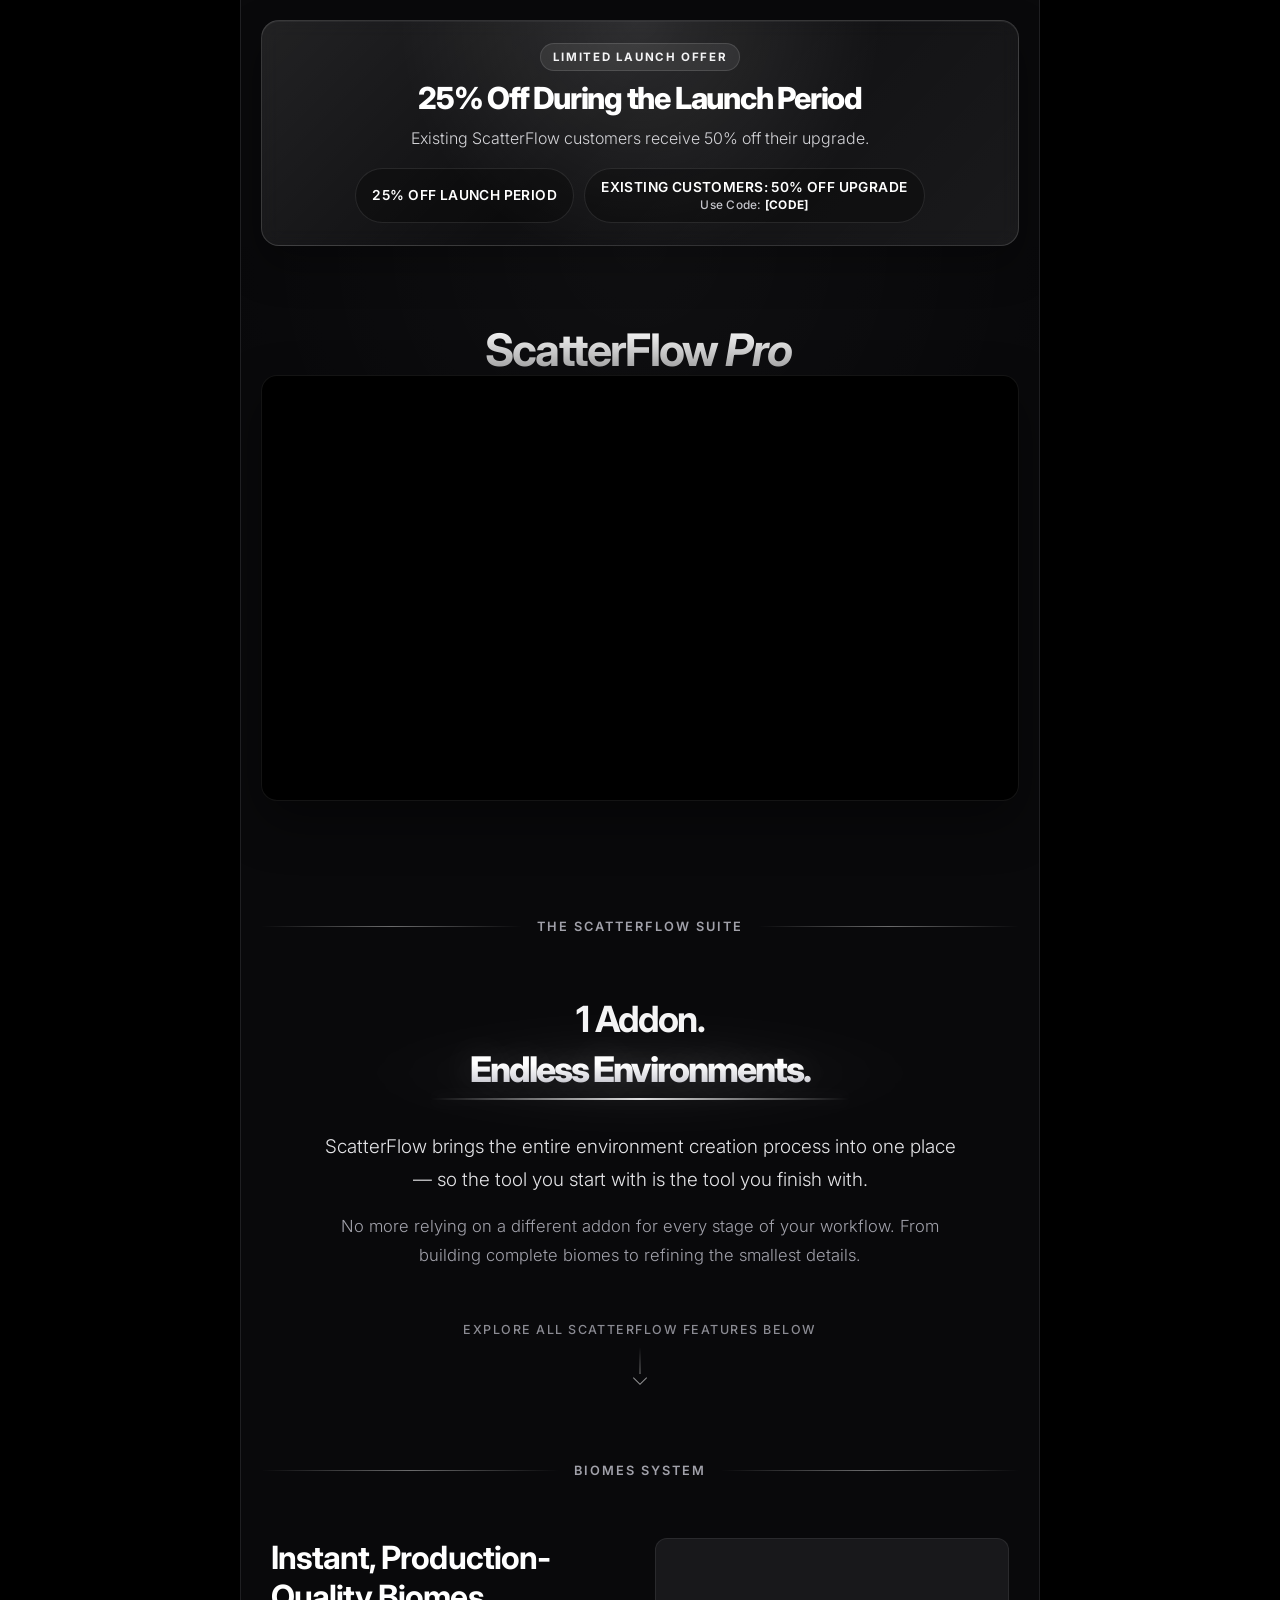
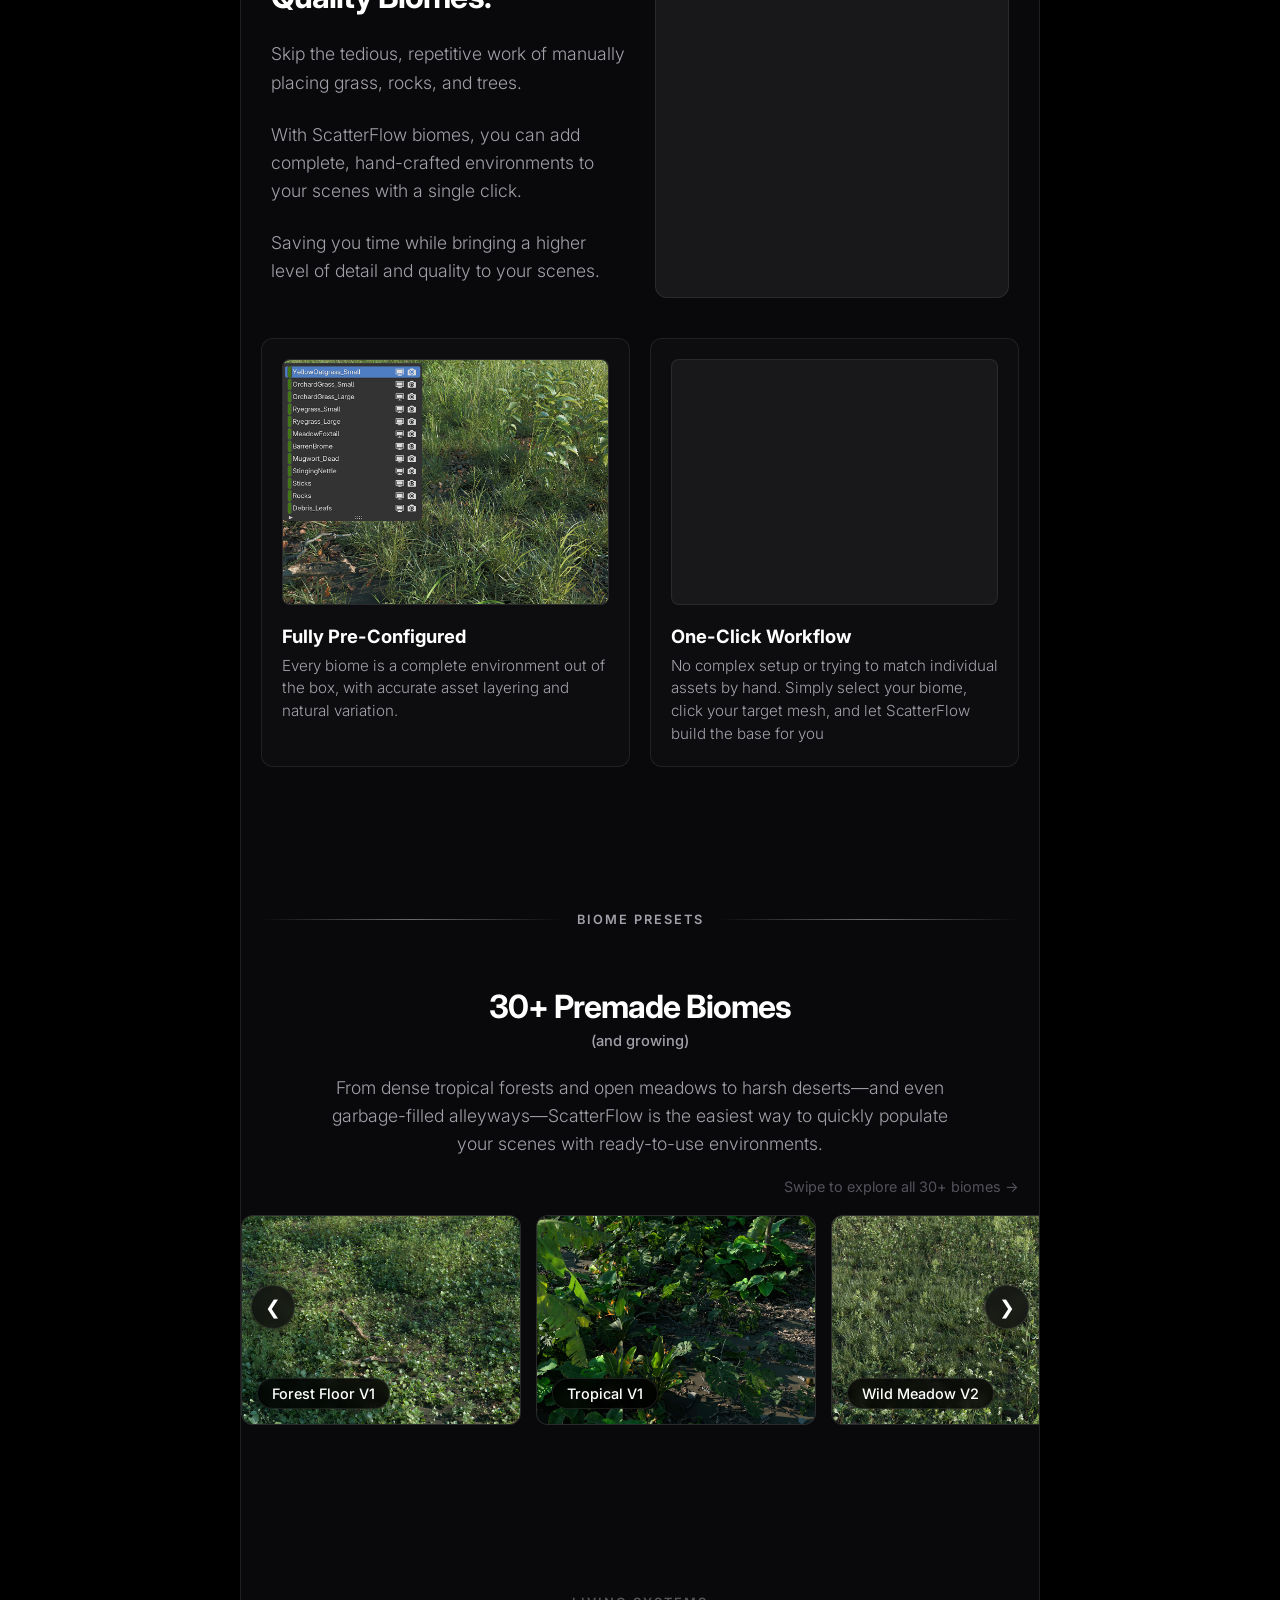
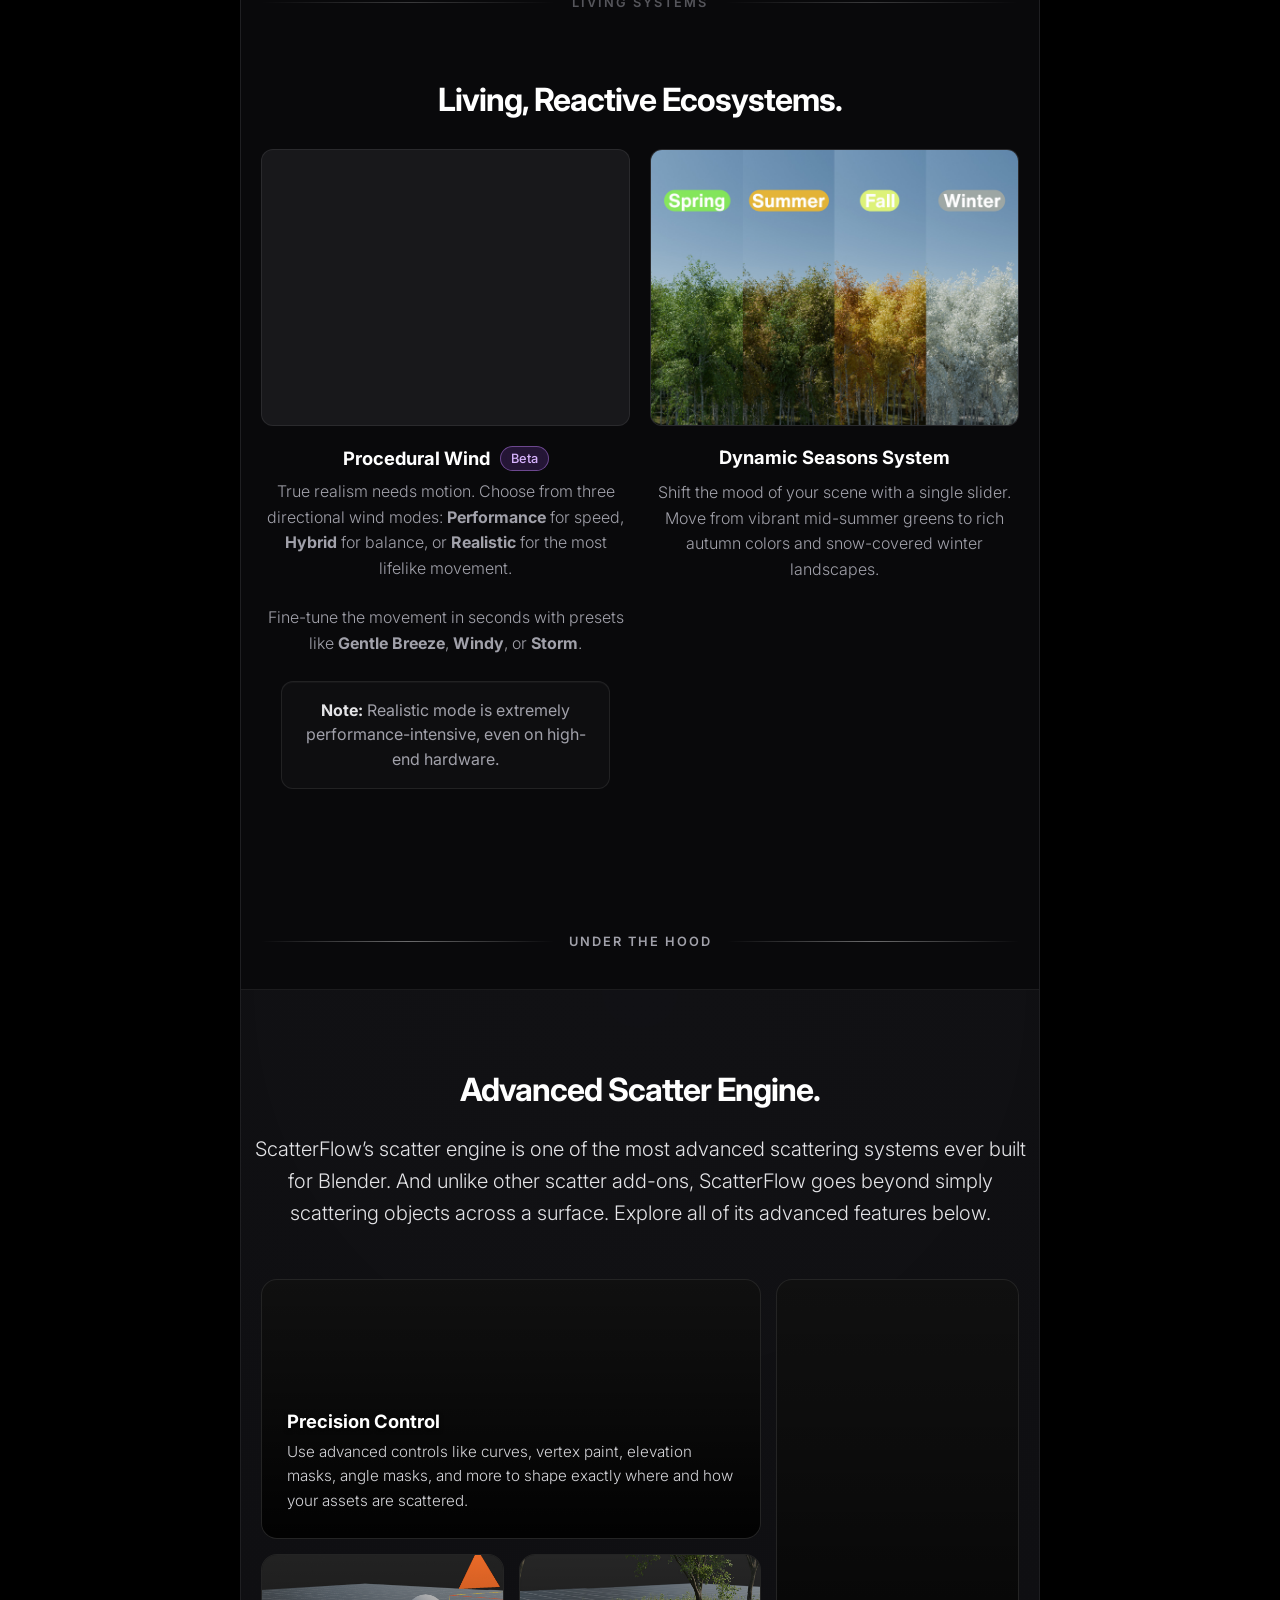
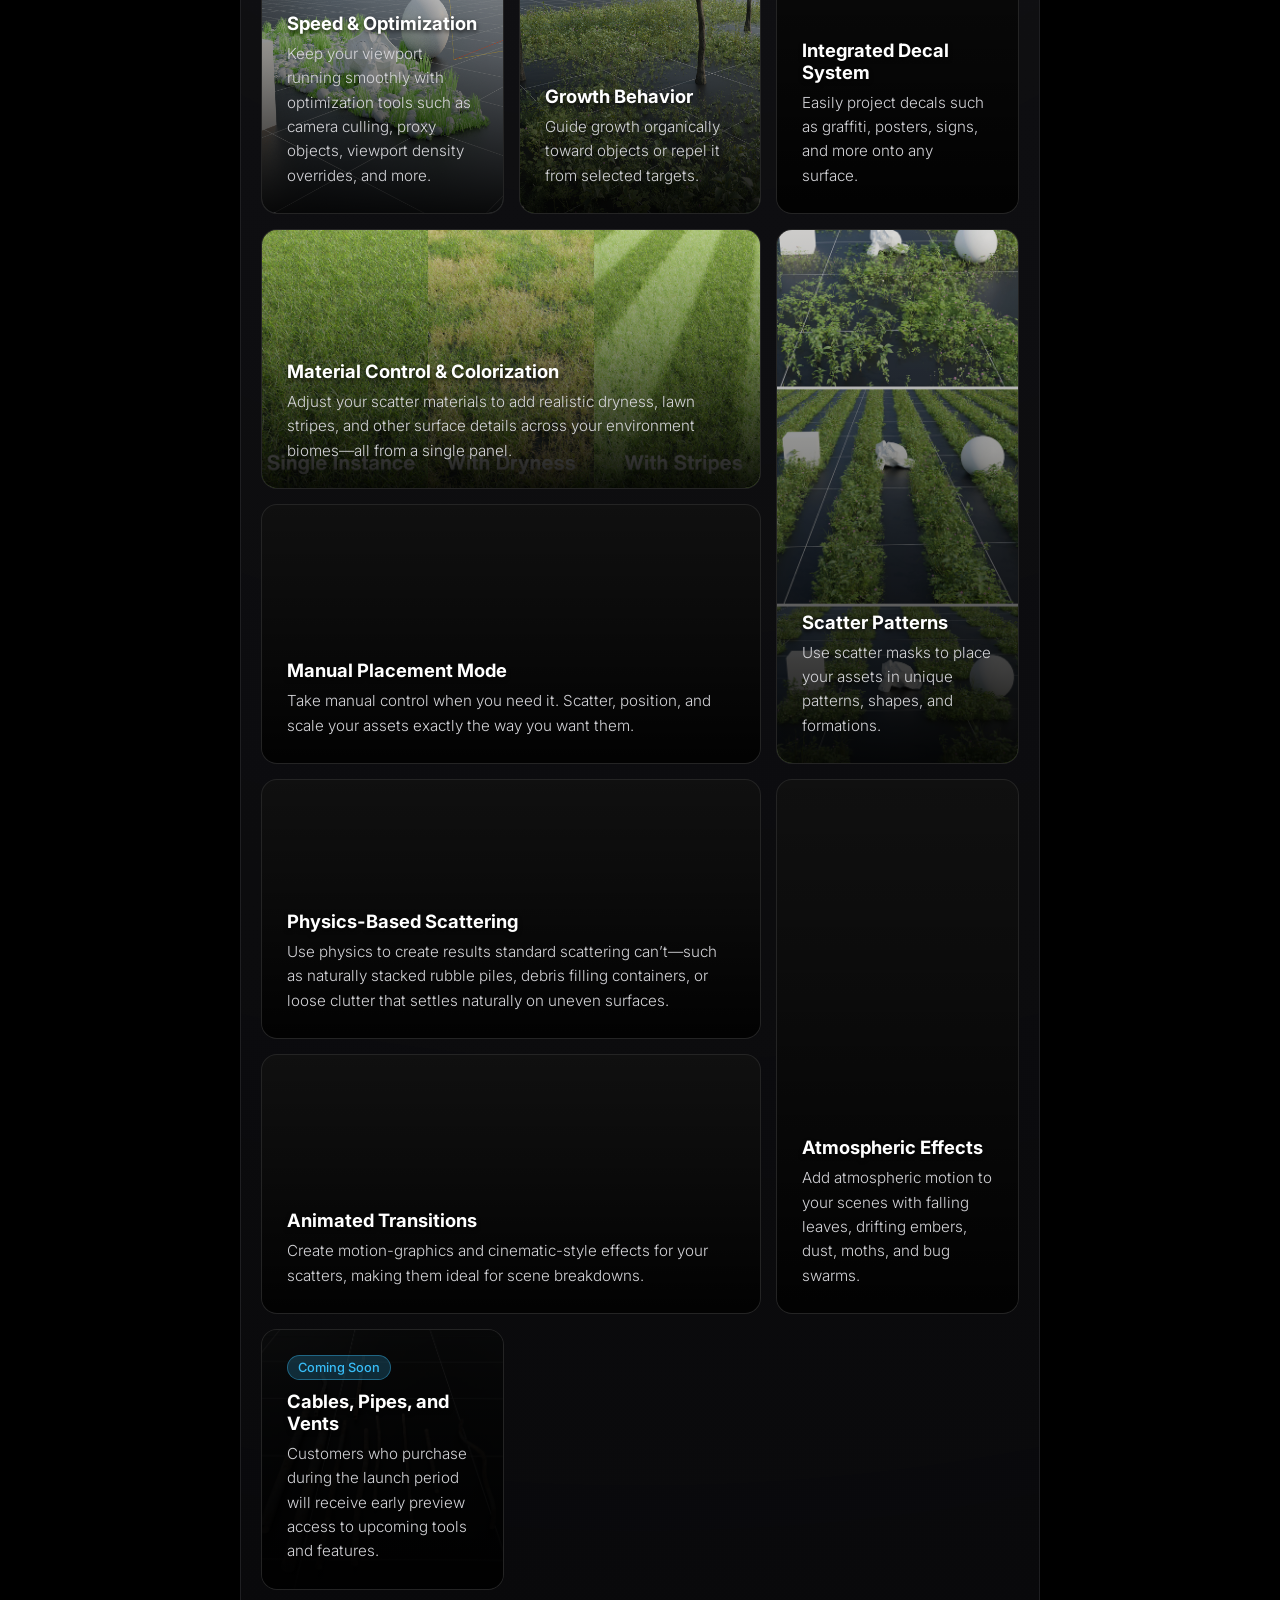
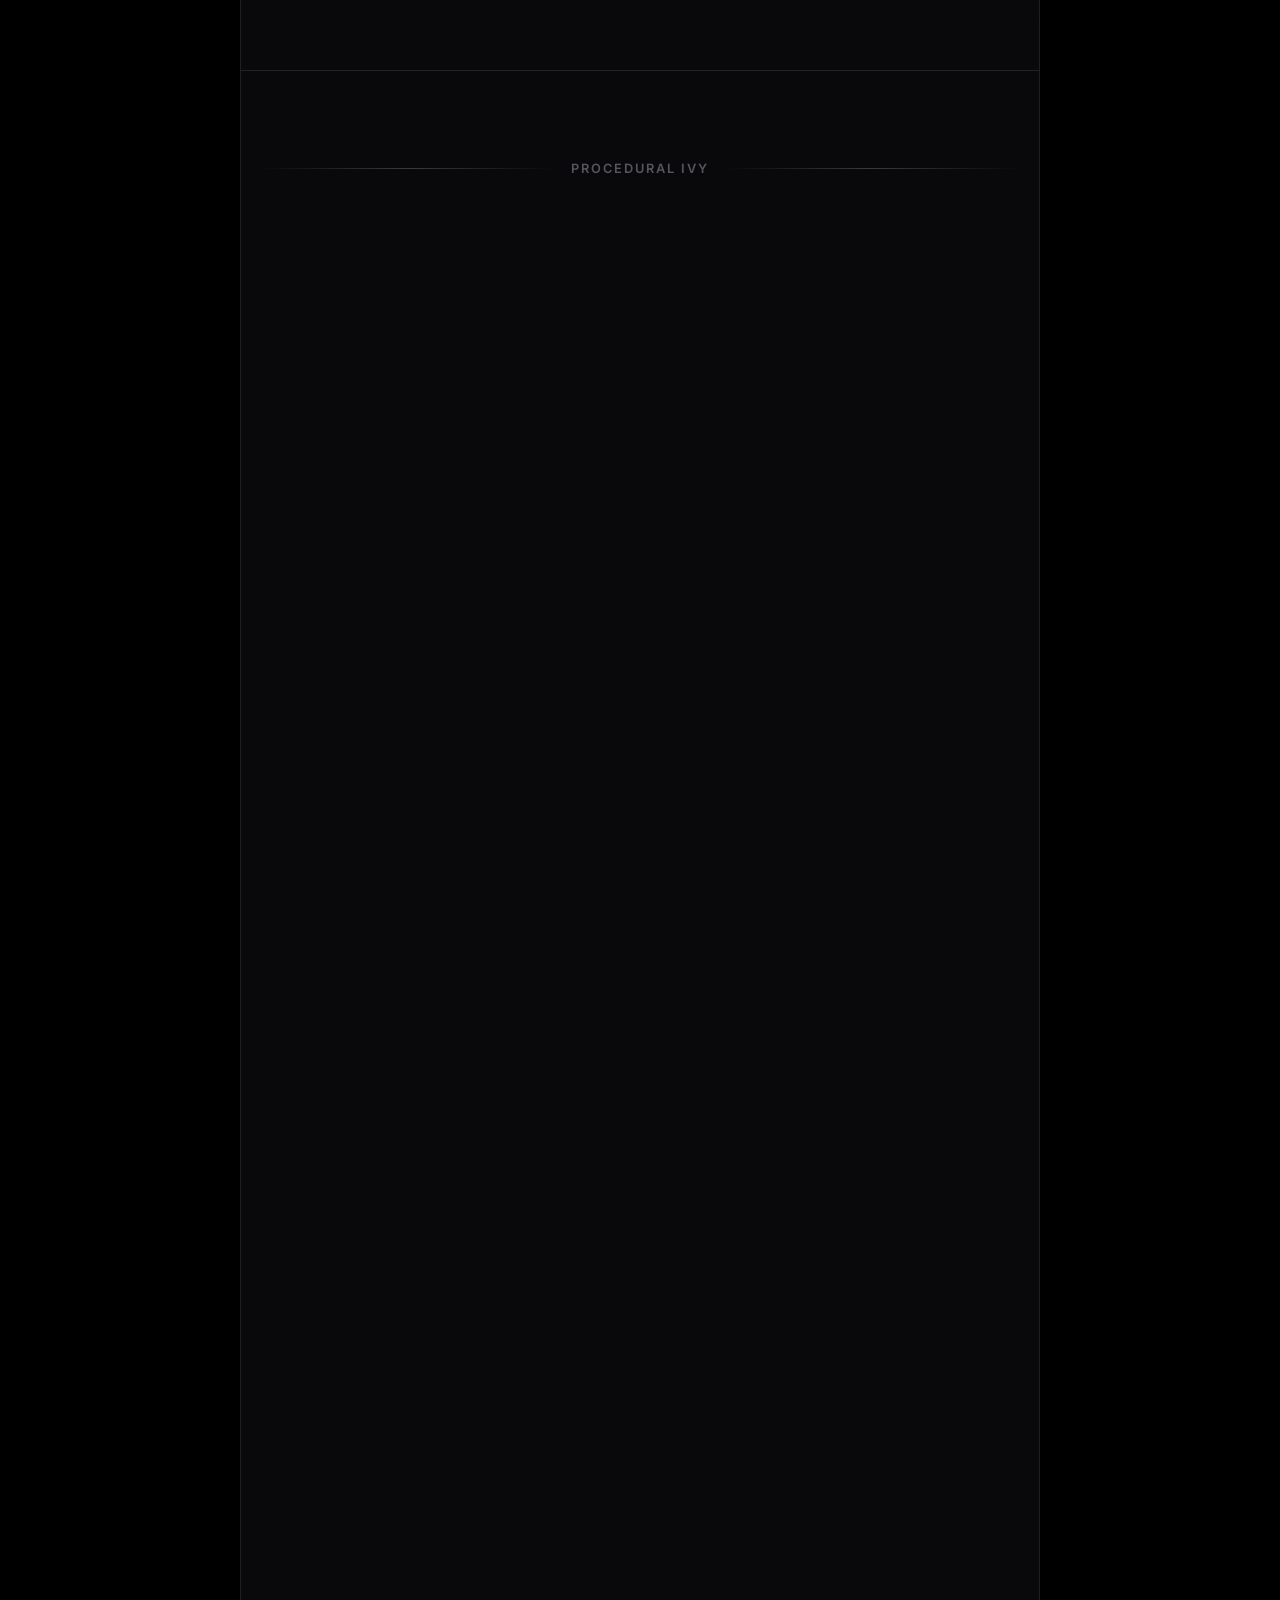
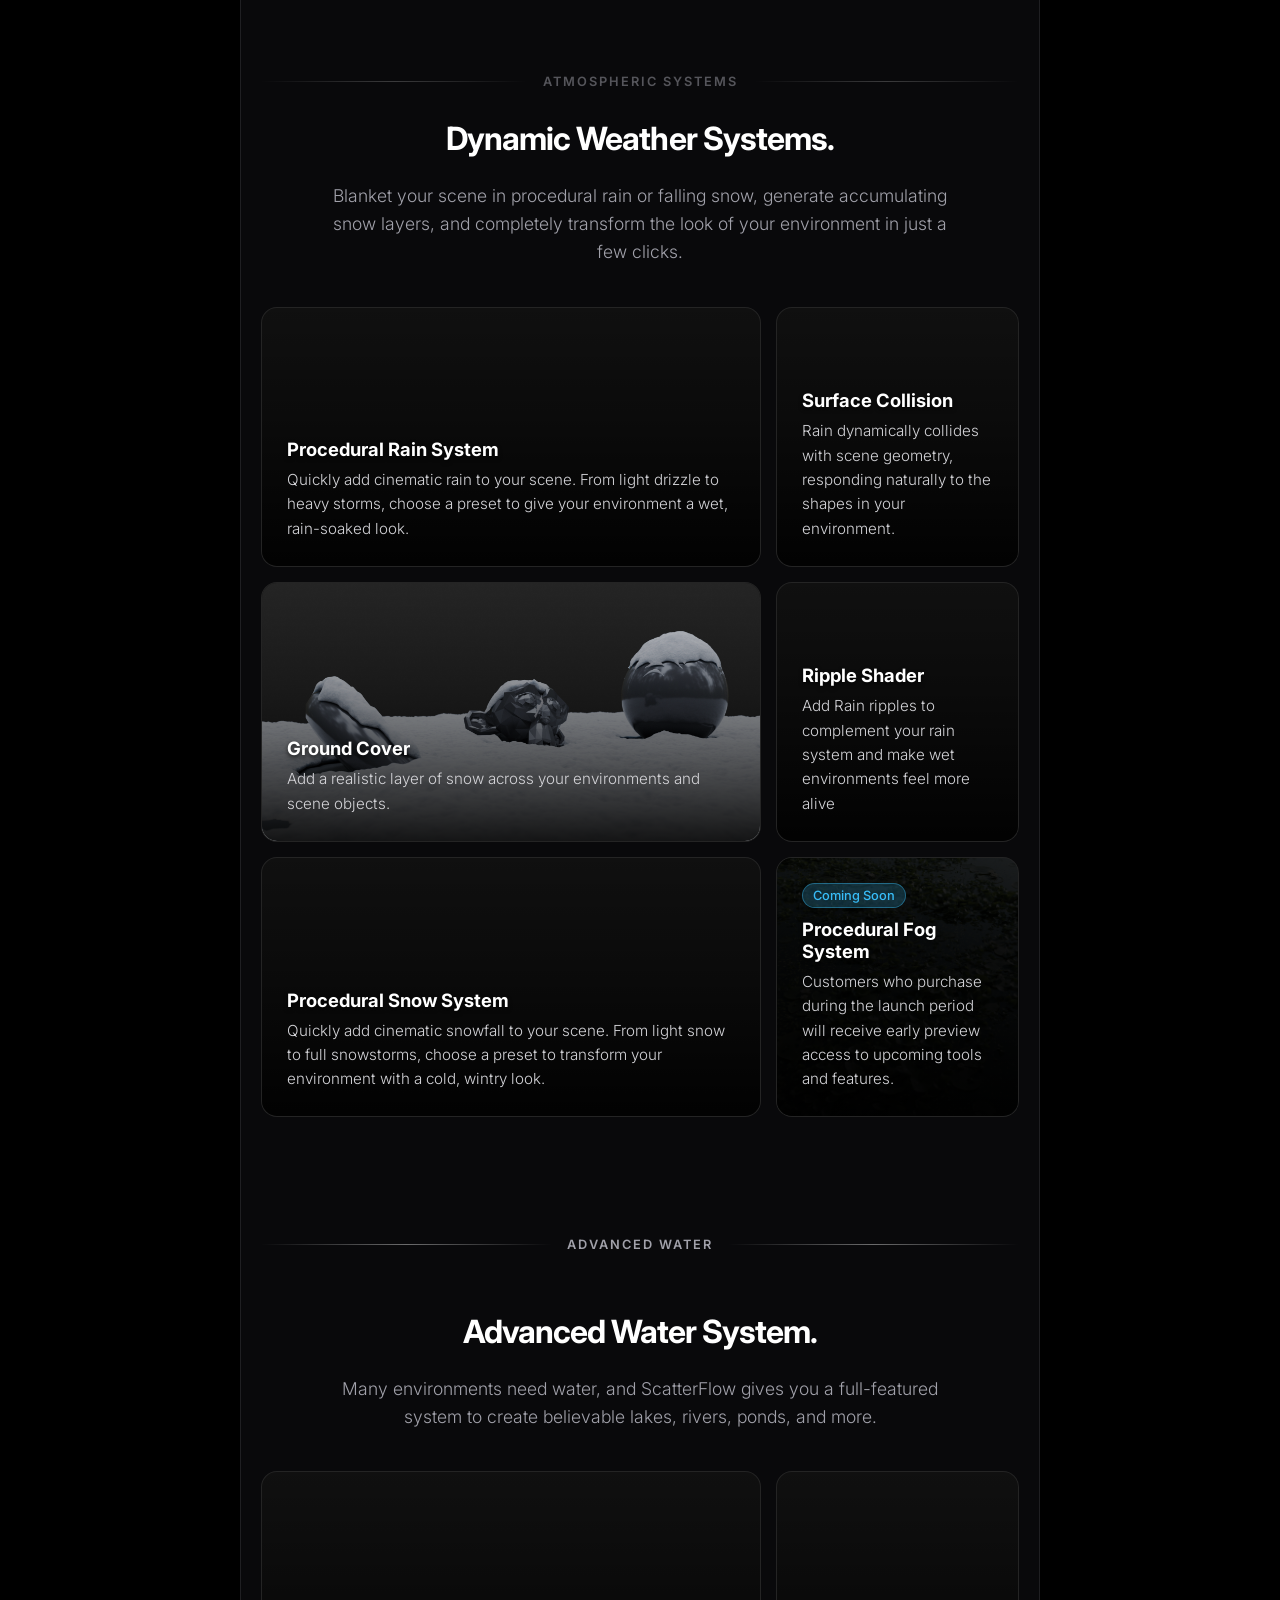
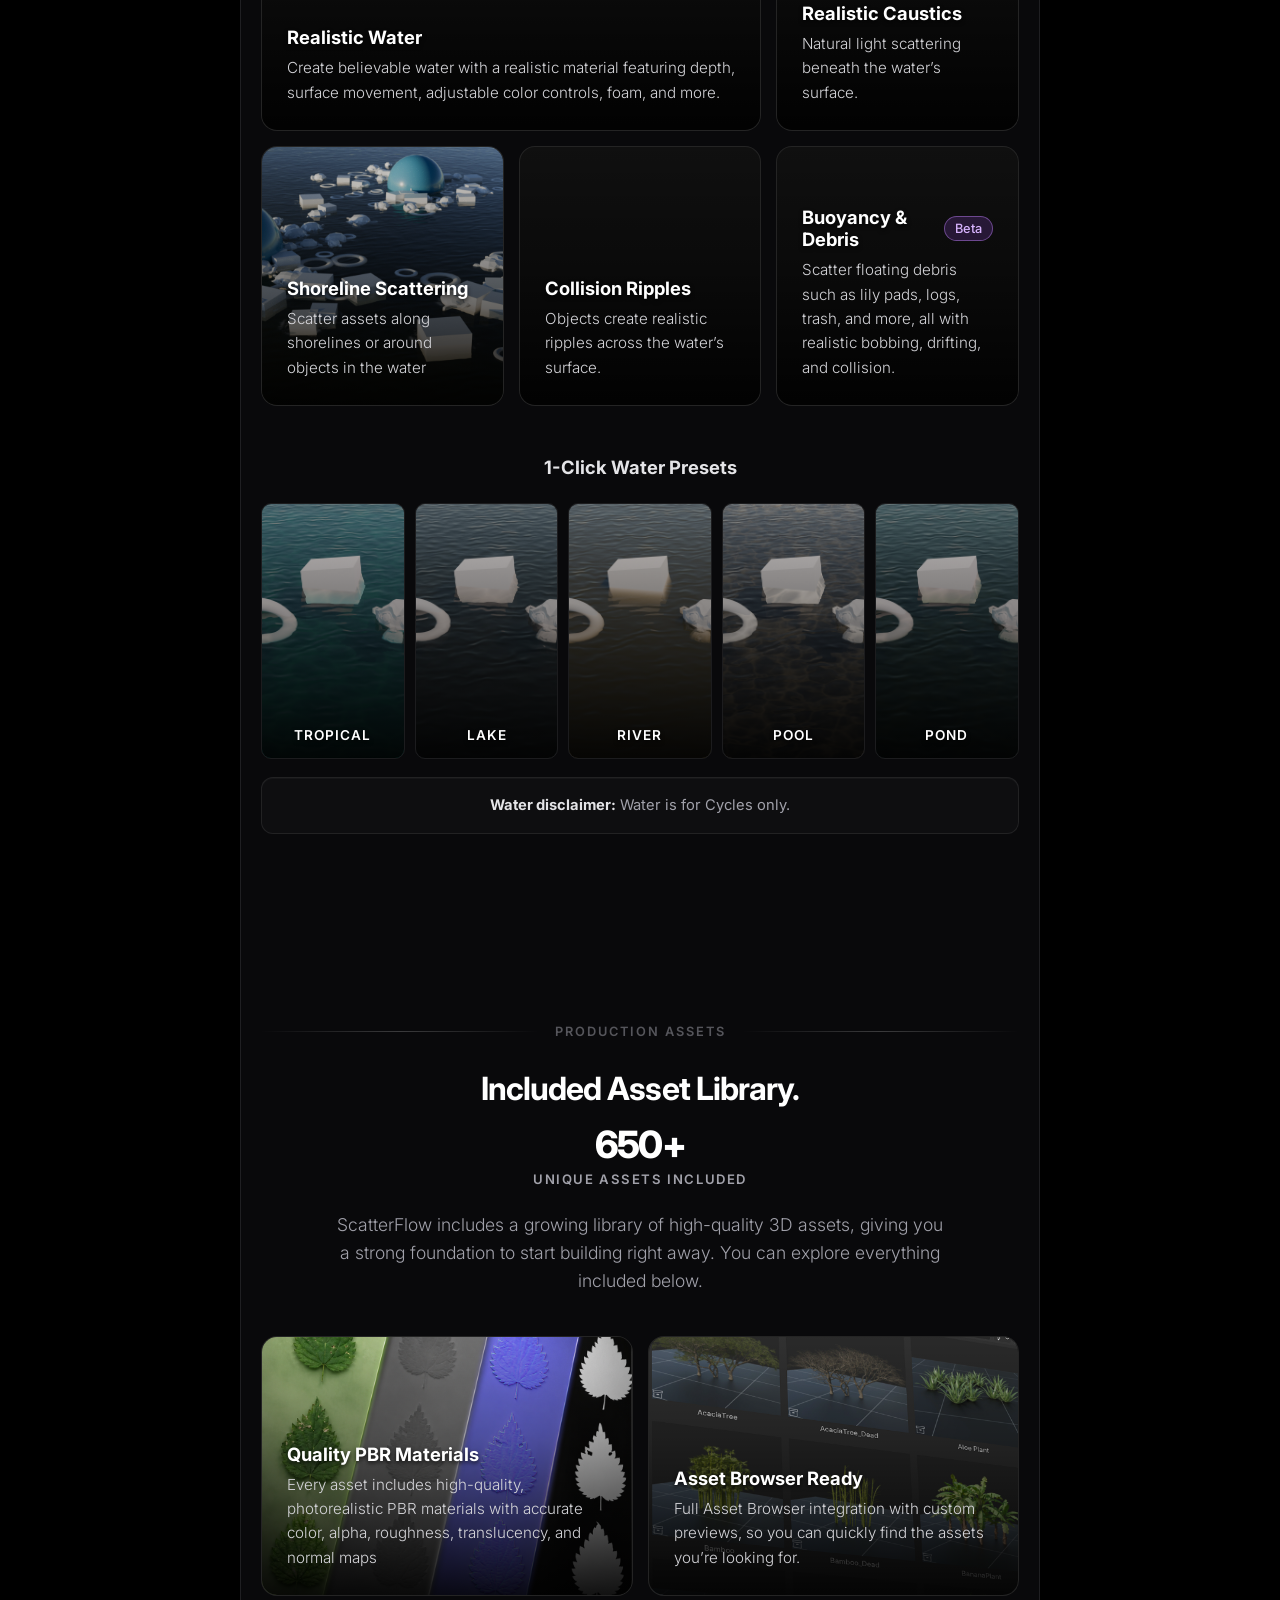
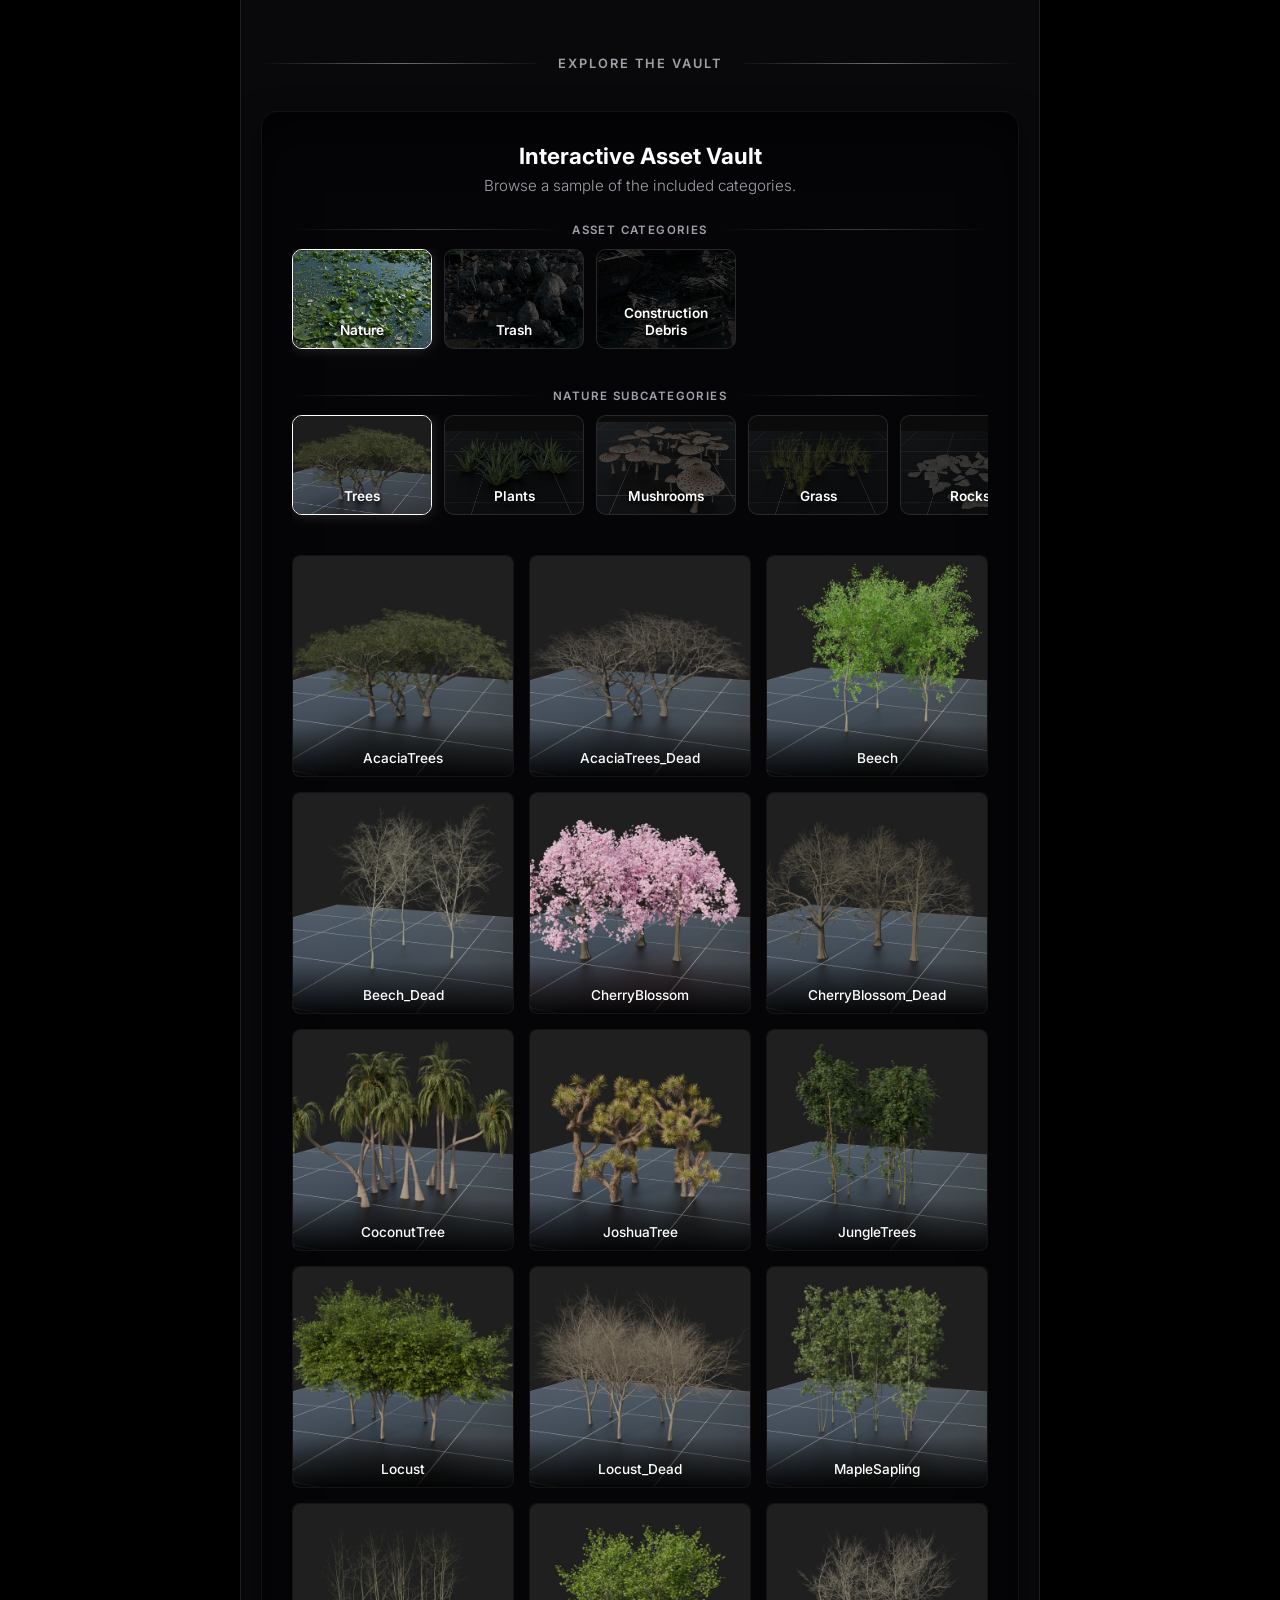
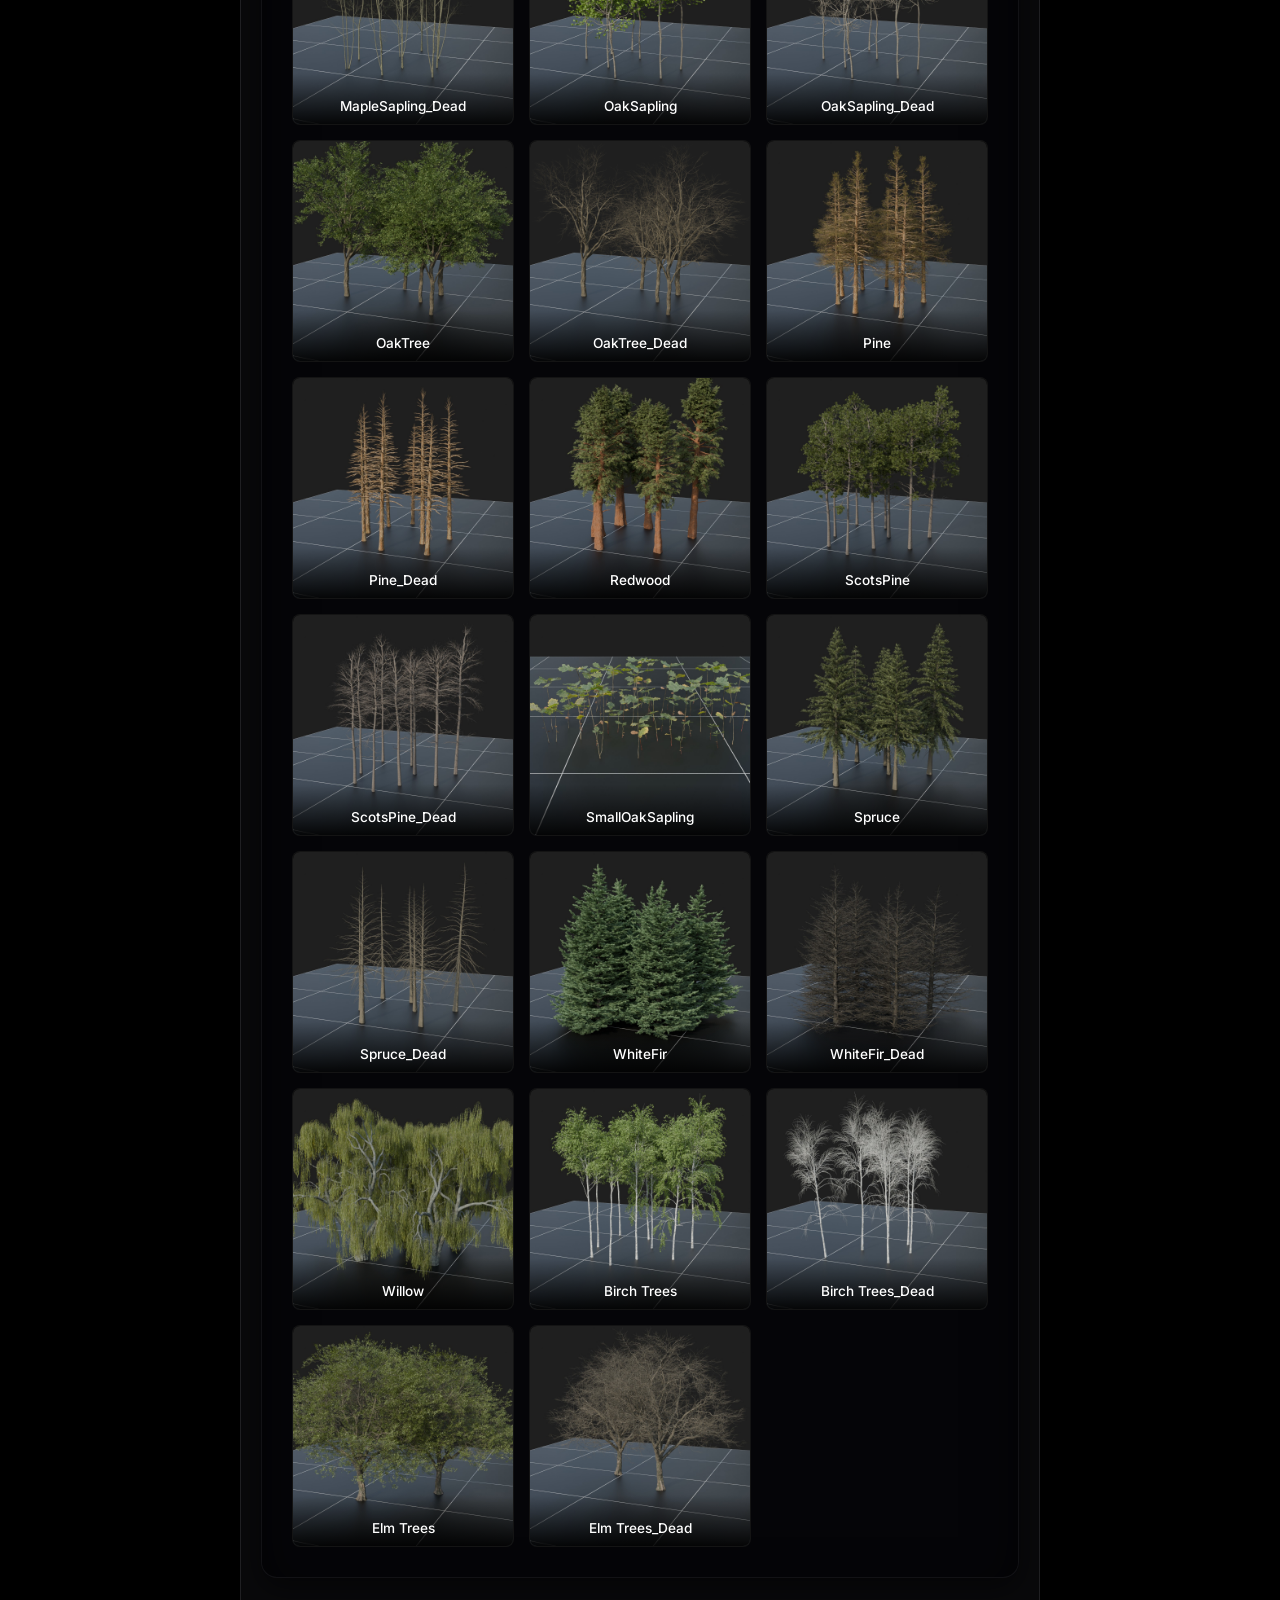
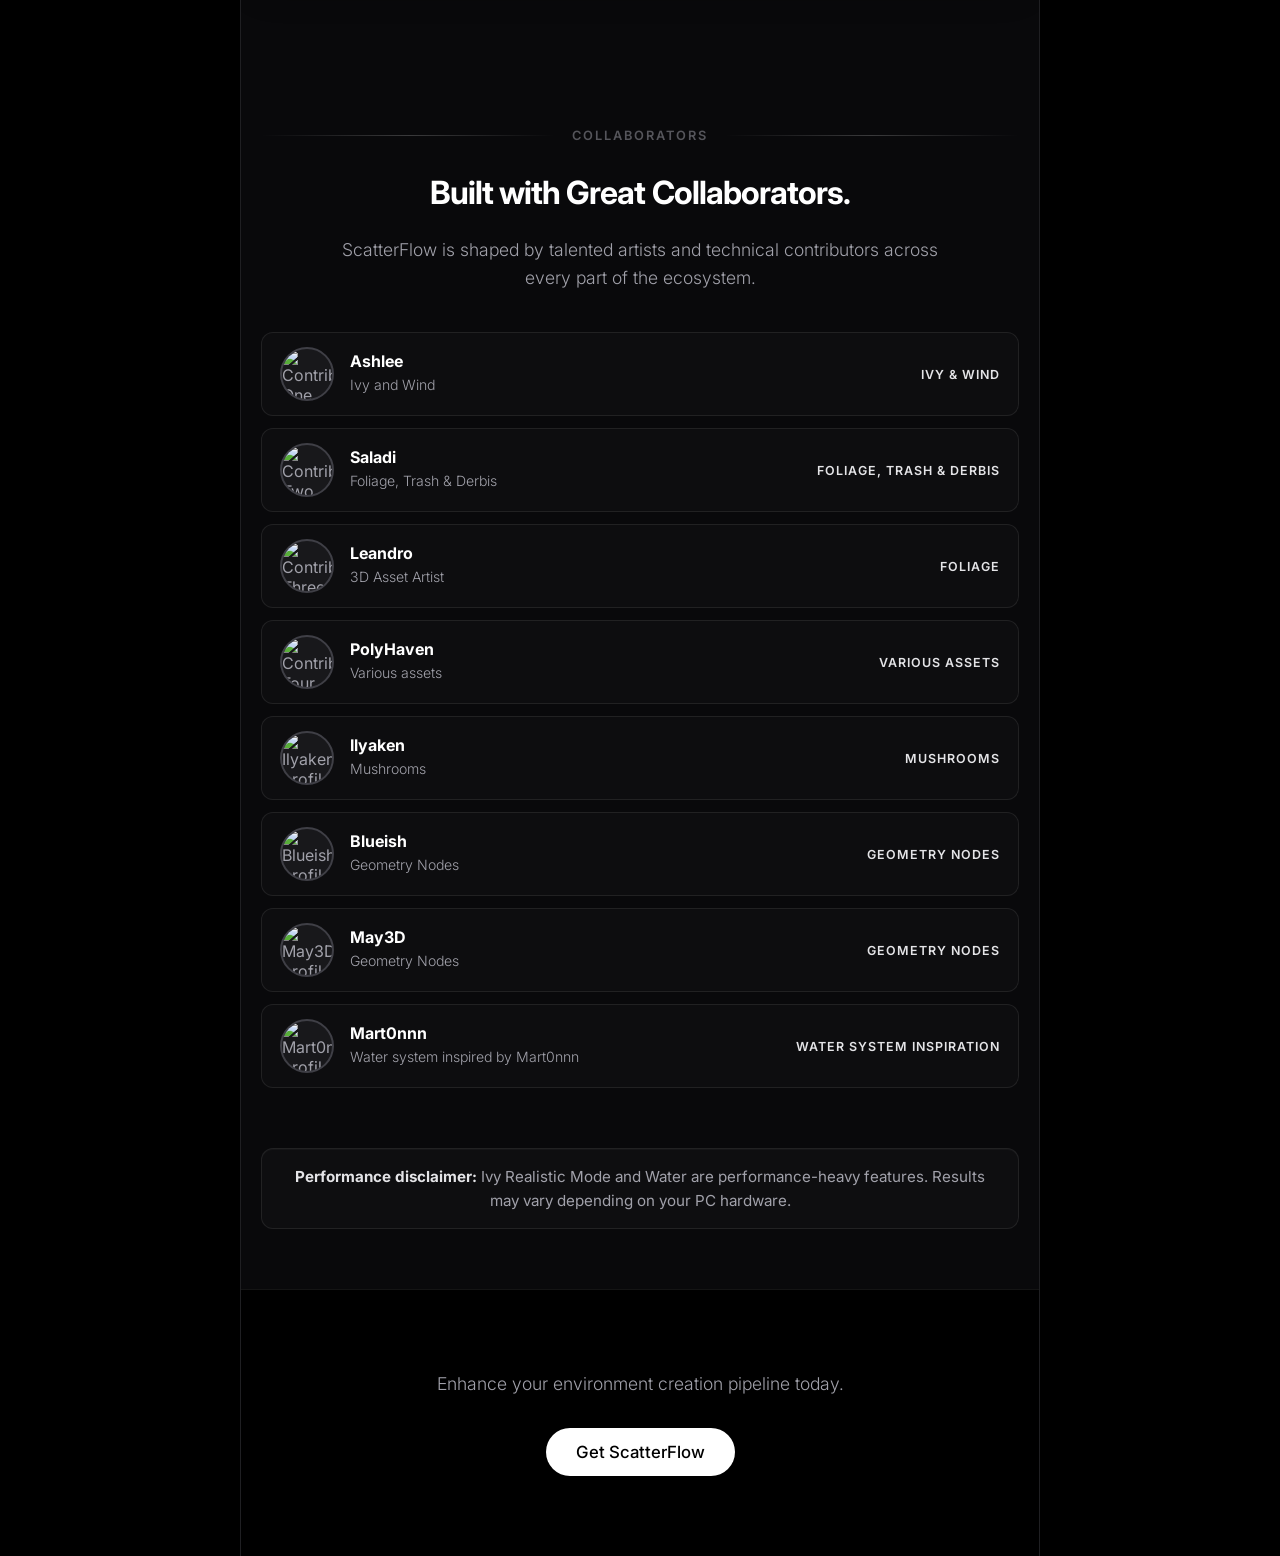
==== commit 5491f320: "Update index.html" ====
--- a/index.html
+++ b/index.html
@@ -3013,7 +3013,6 @@
     </div>
 
     <div class="section cta-final reveal" id="buy">
-      <h2>Focus on Art, Not Placement.</h2>
       <p style="margin-bottom: 30px;">Enhance your environment creation pipeline today.</p>
       <a href="#" class="btn">Get ScatterFlow</a>
     </div>
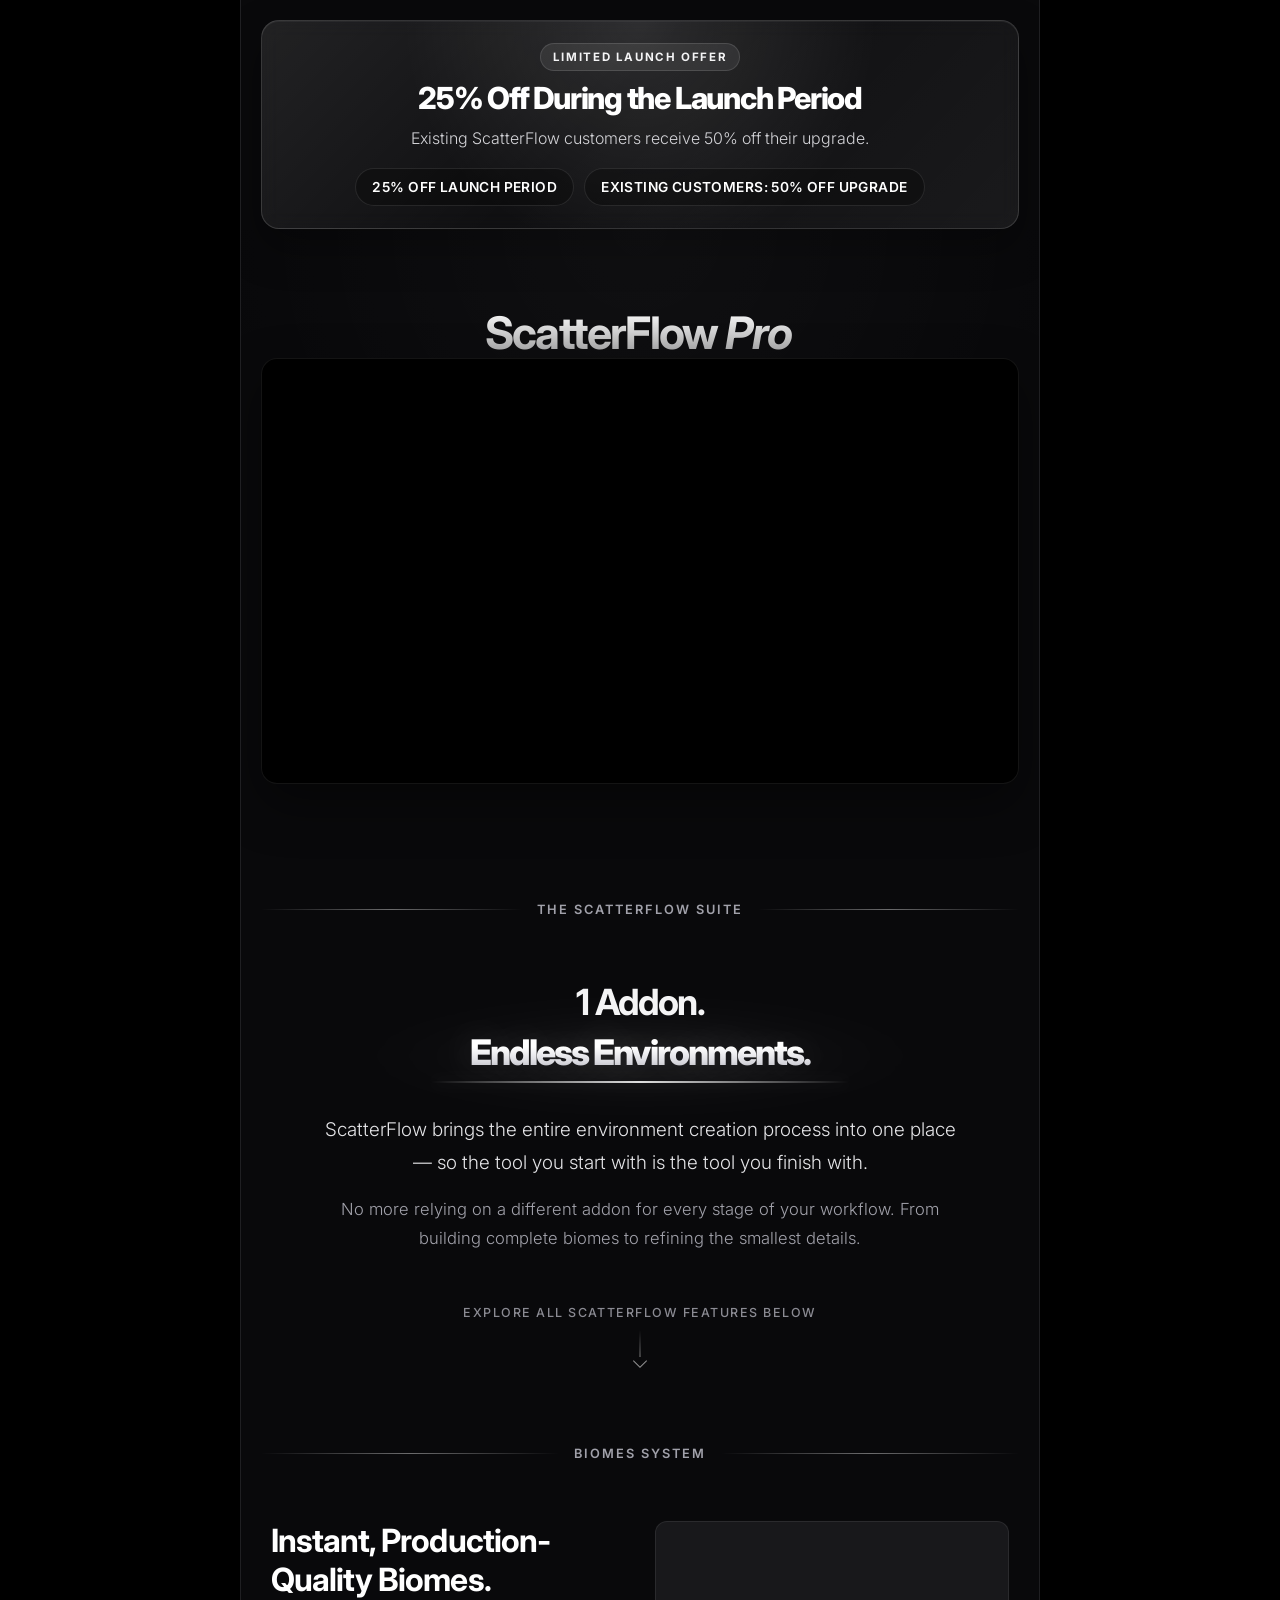
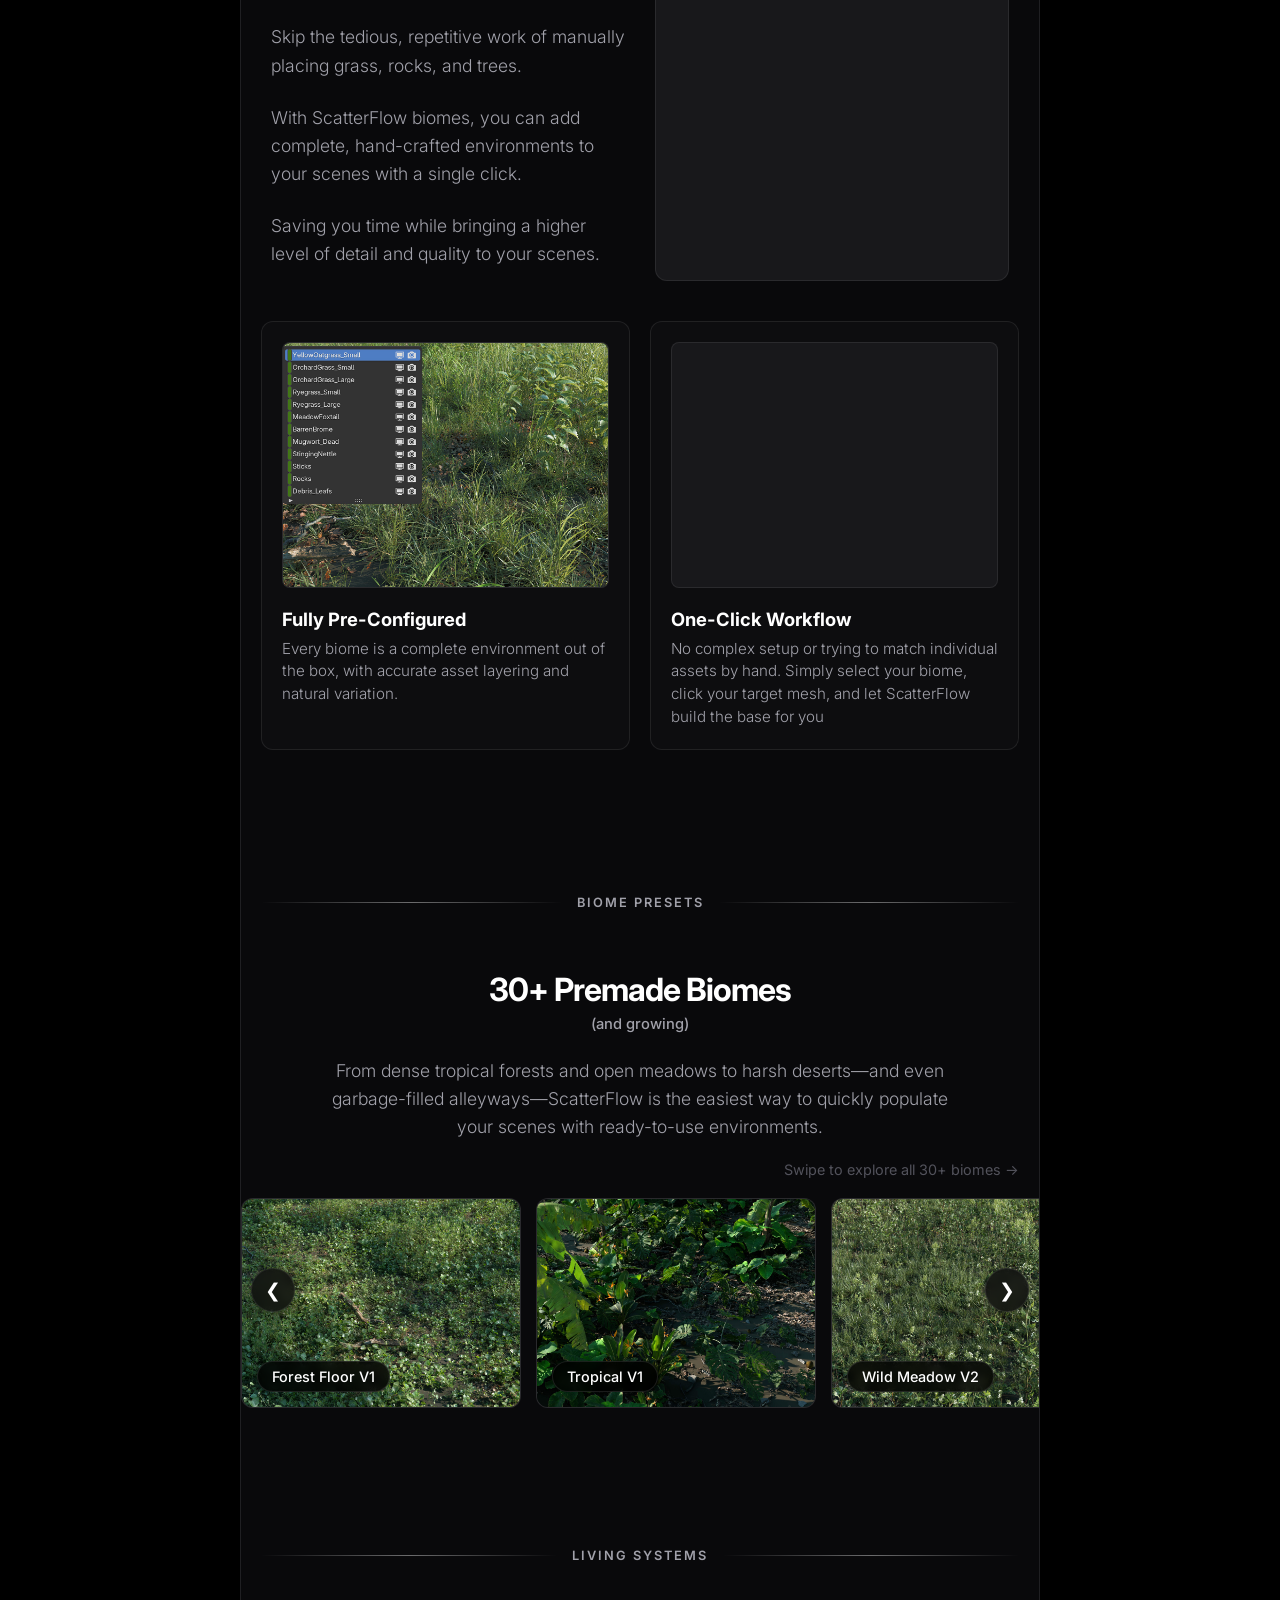
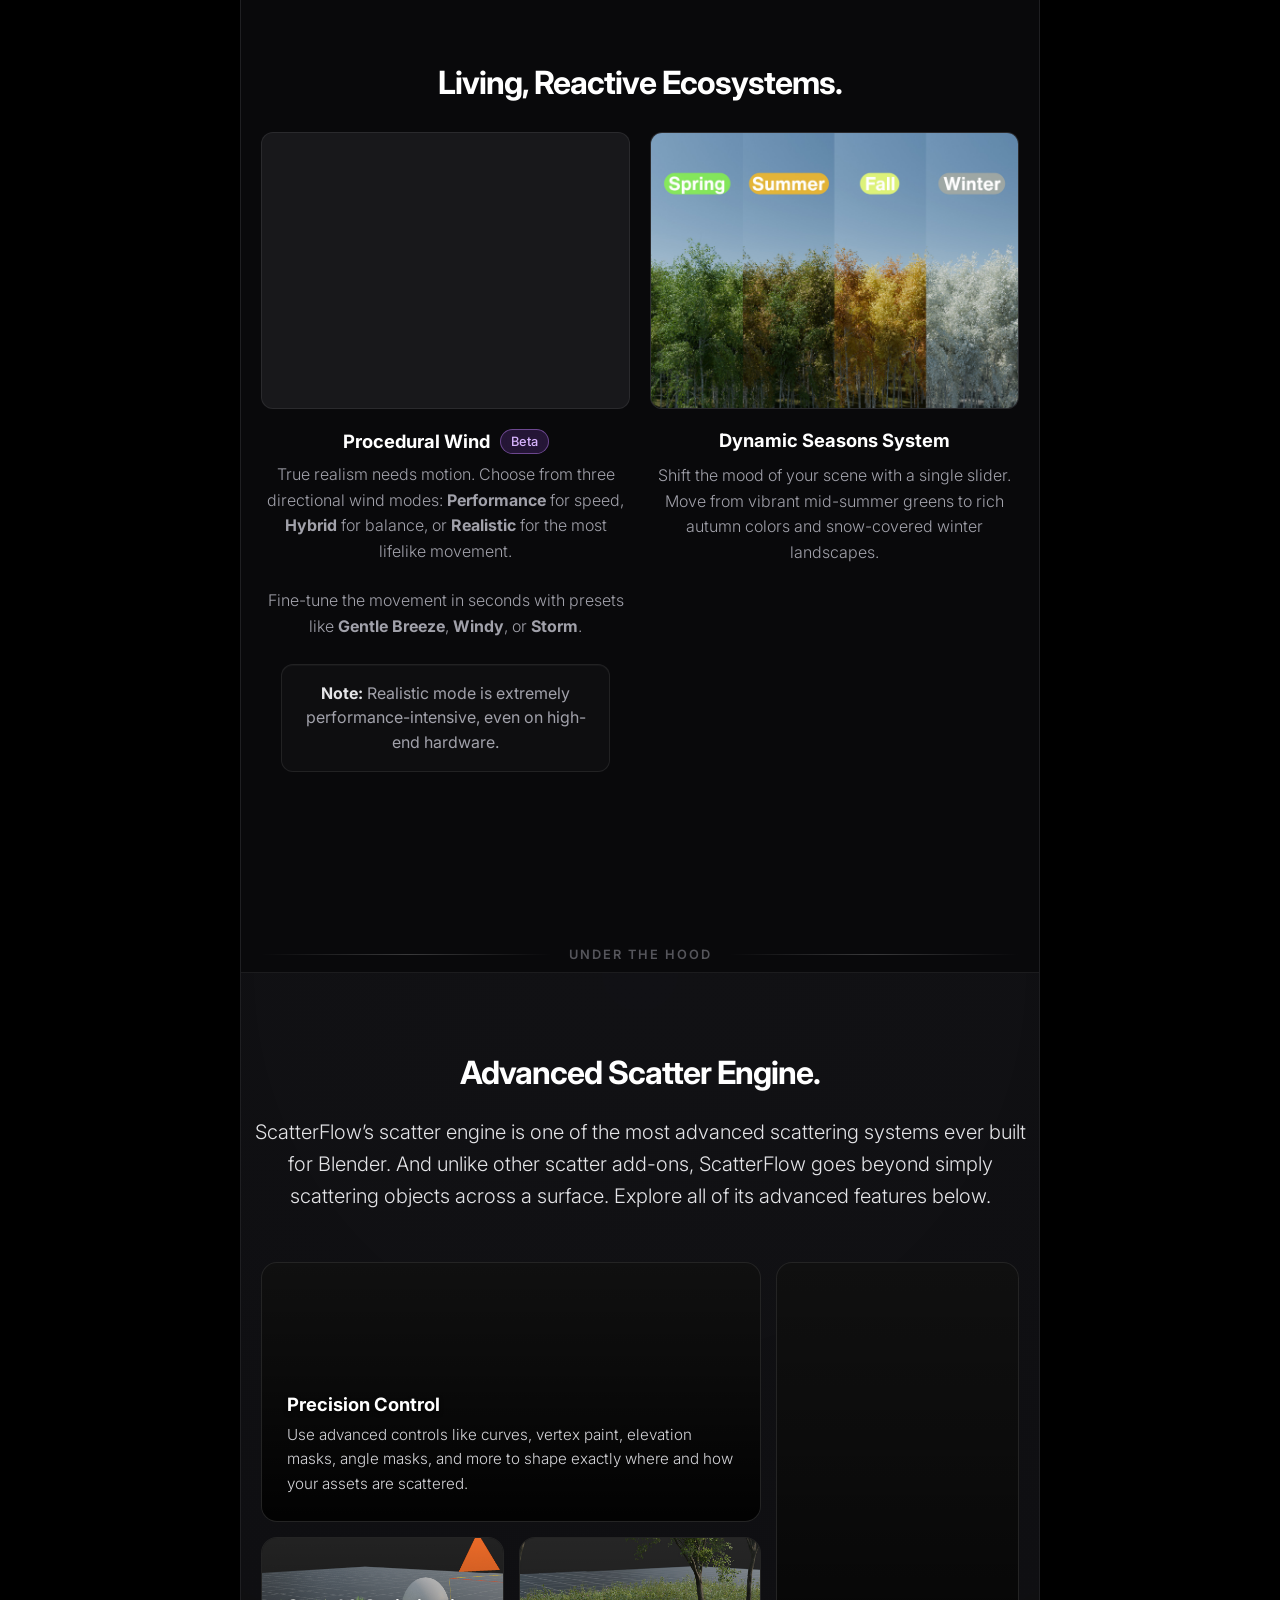
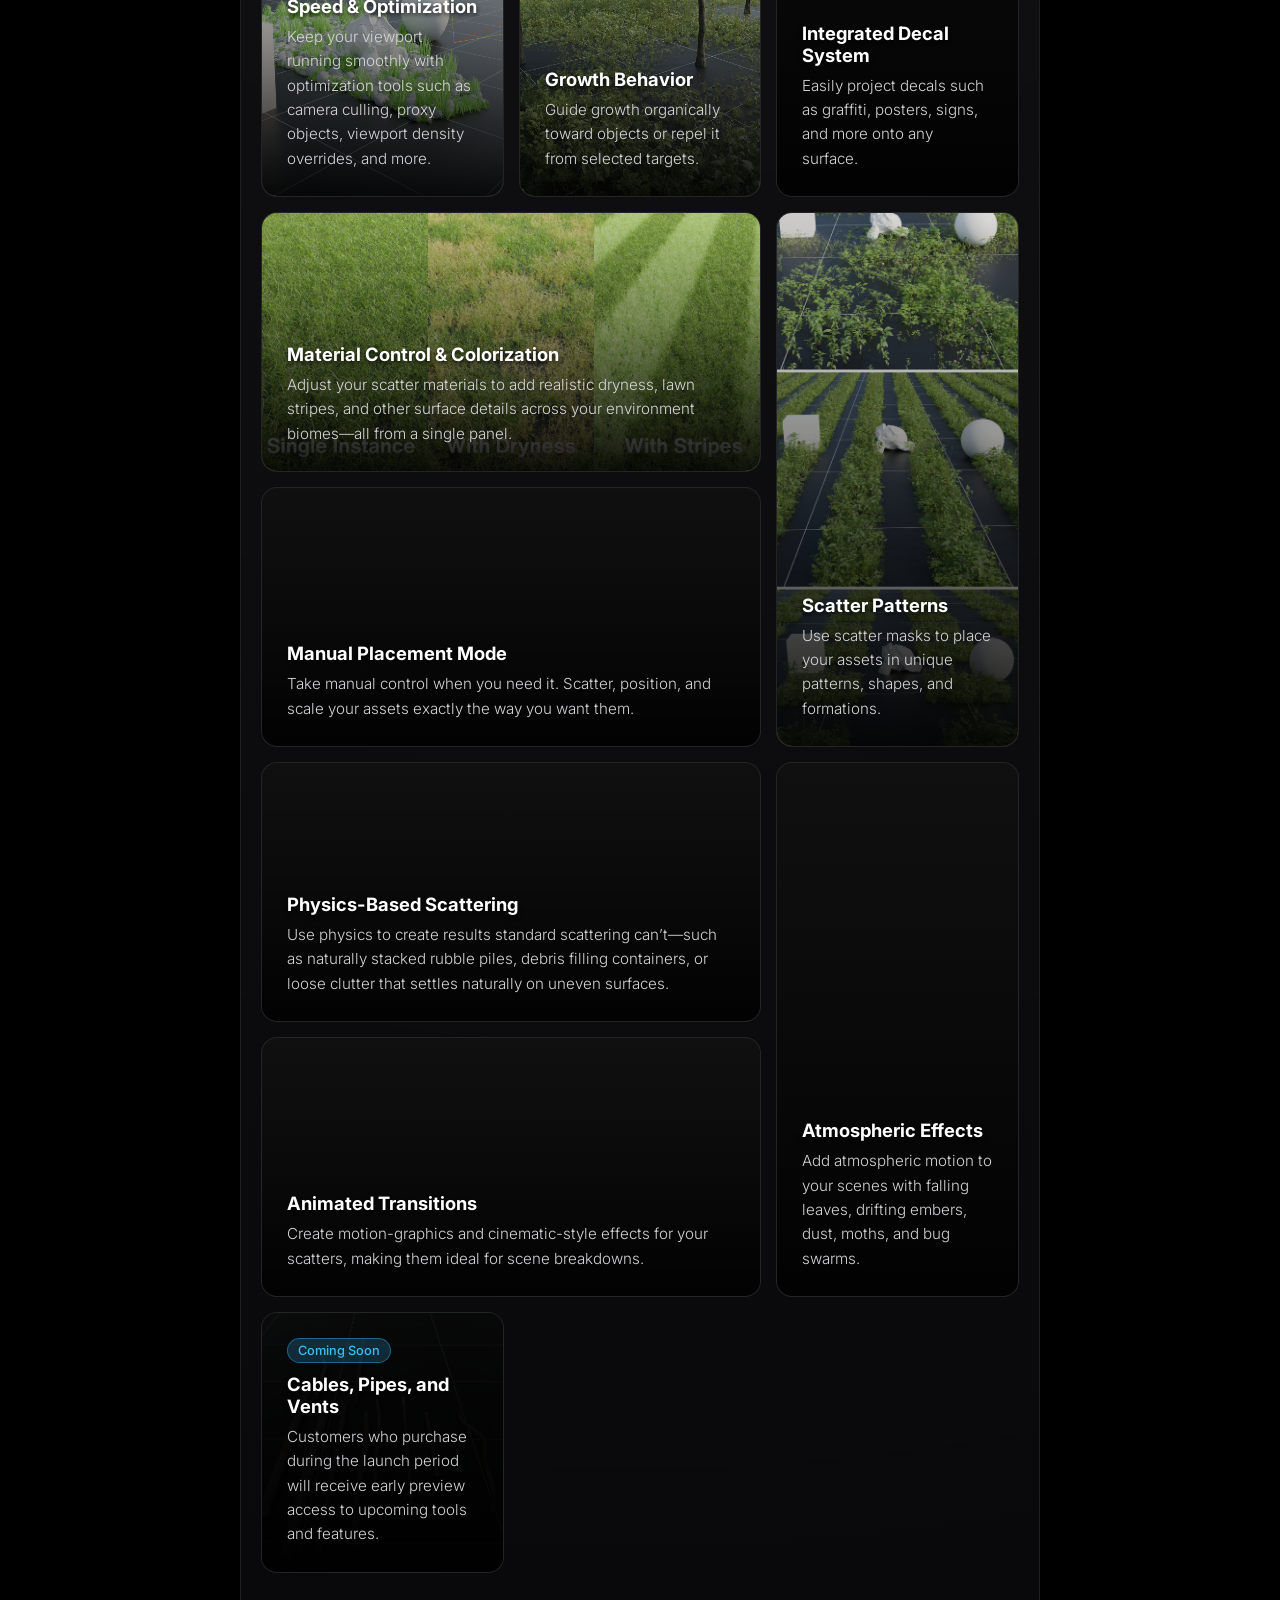
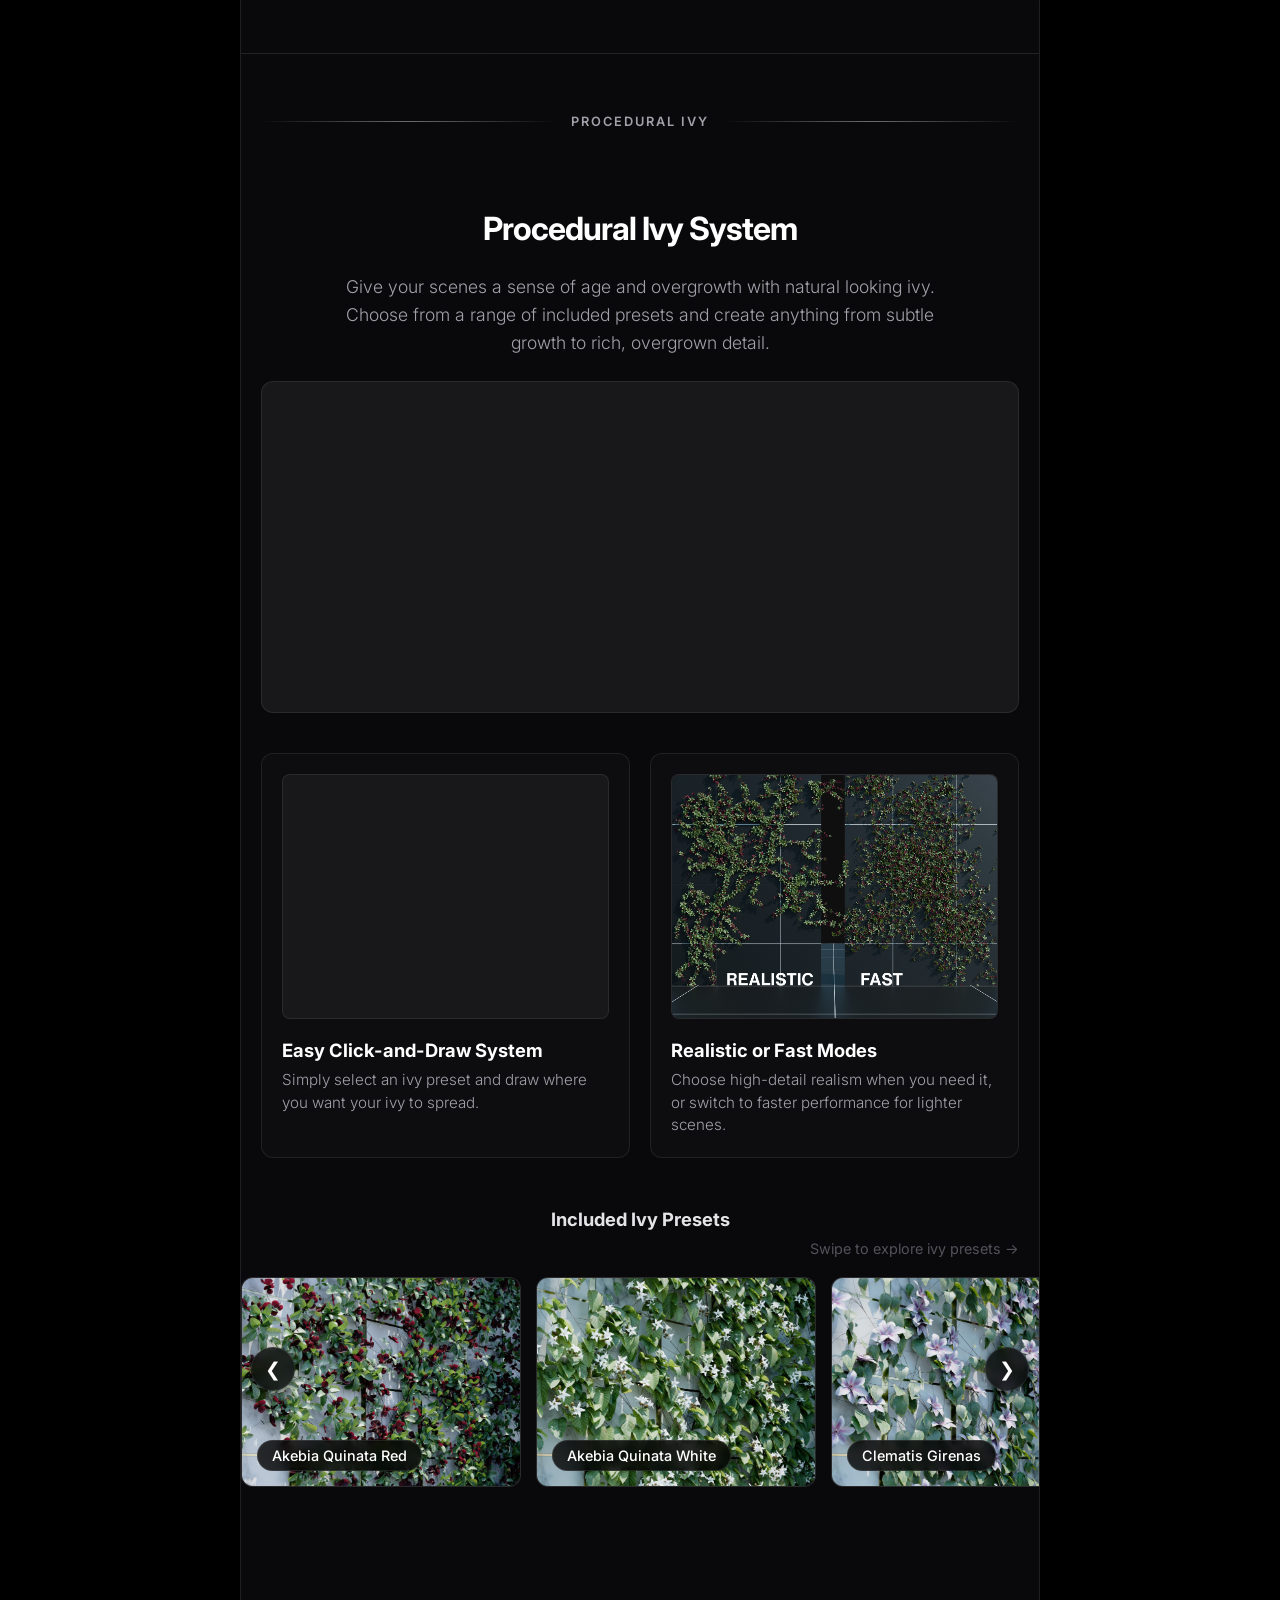
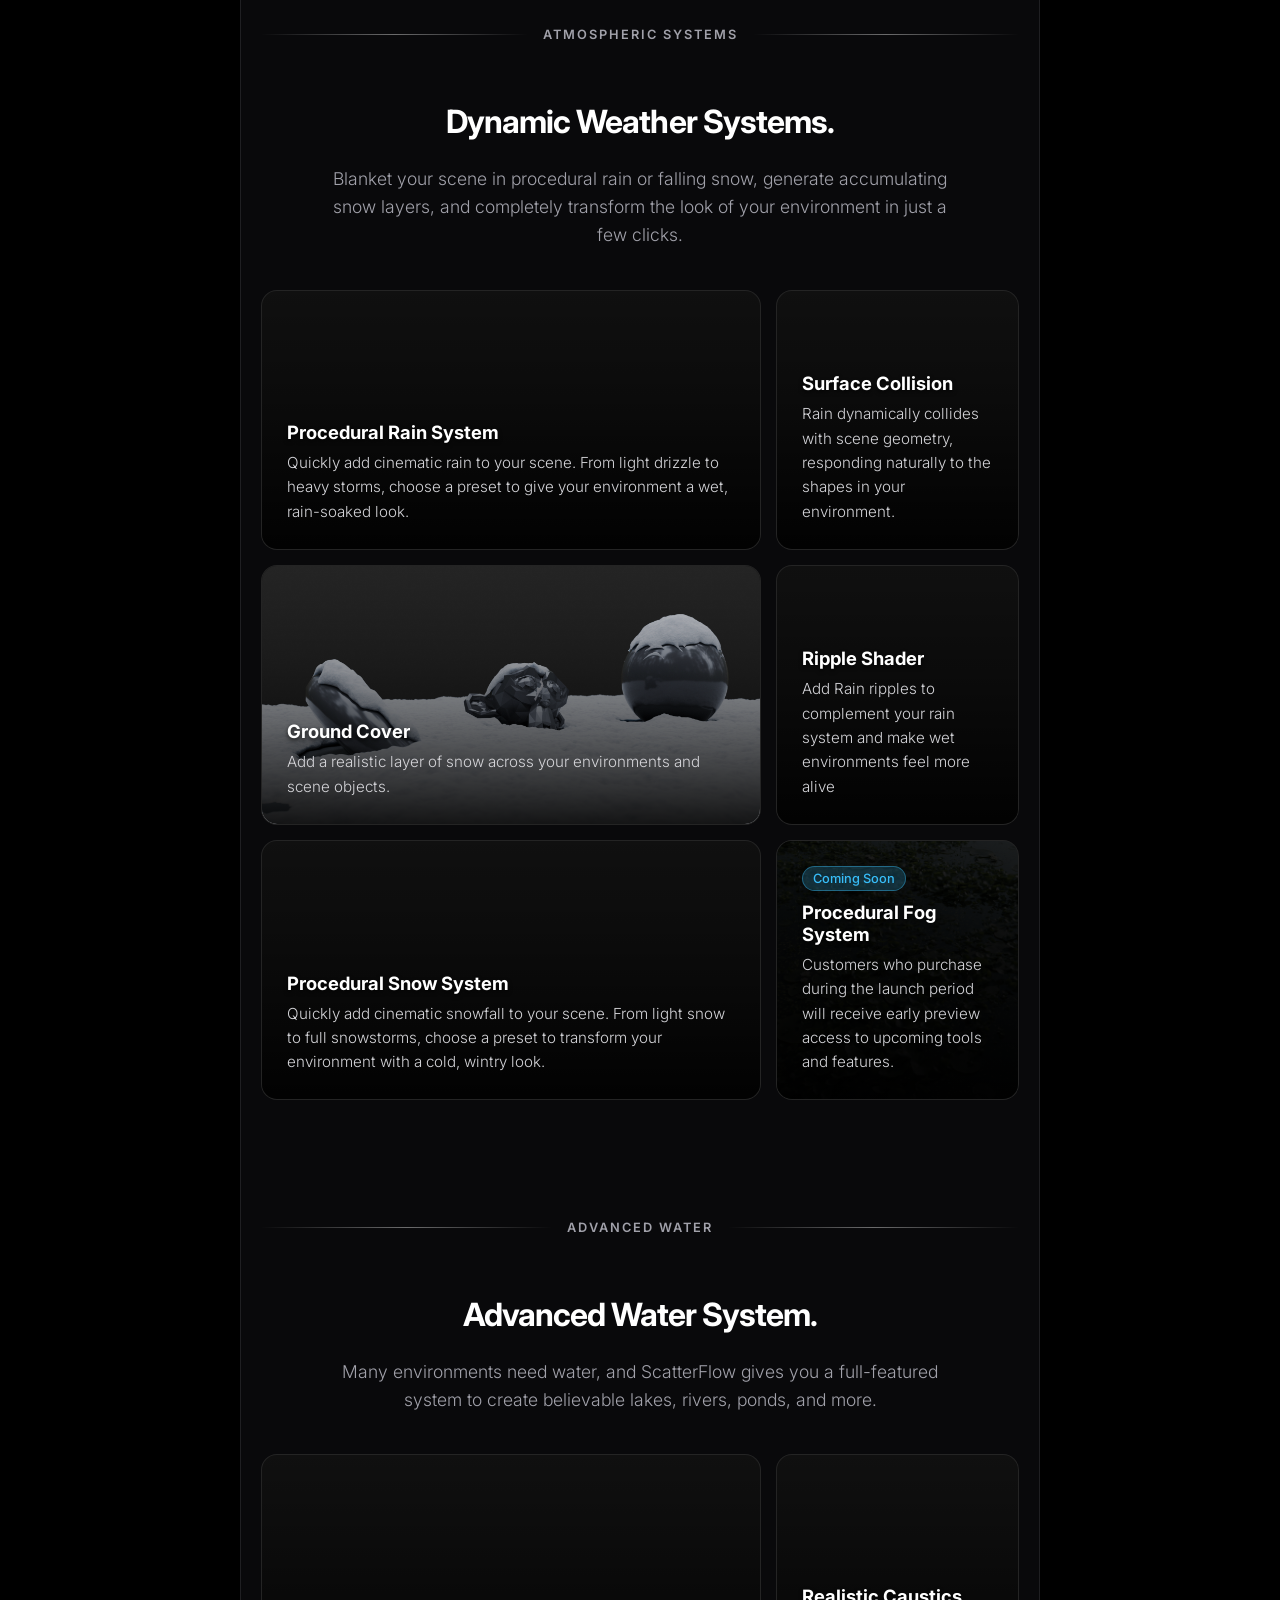
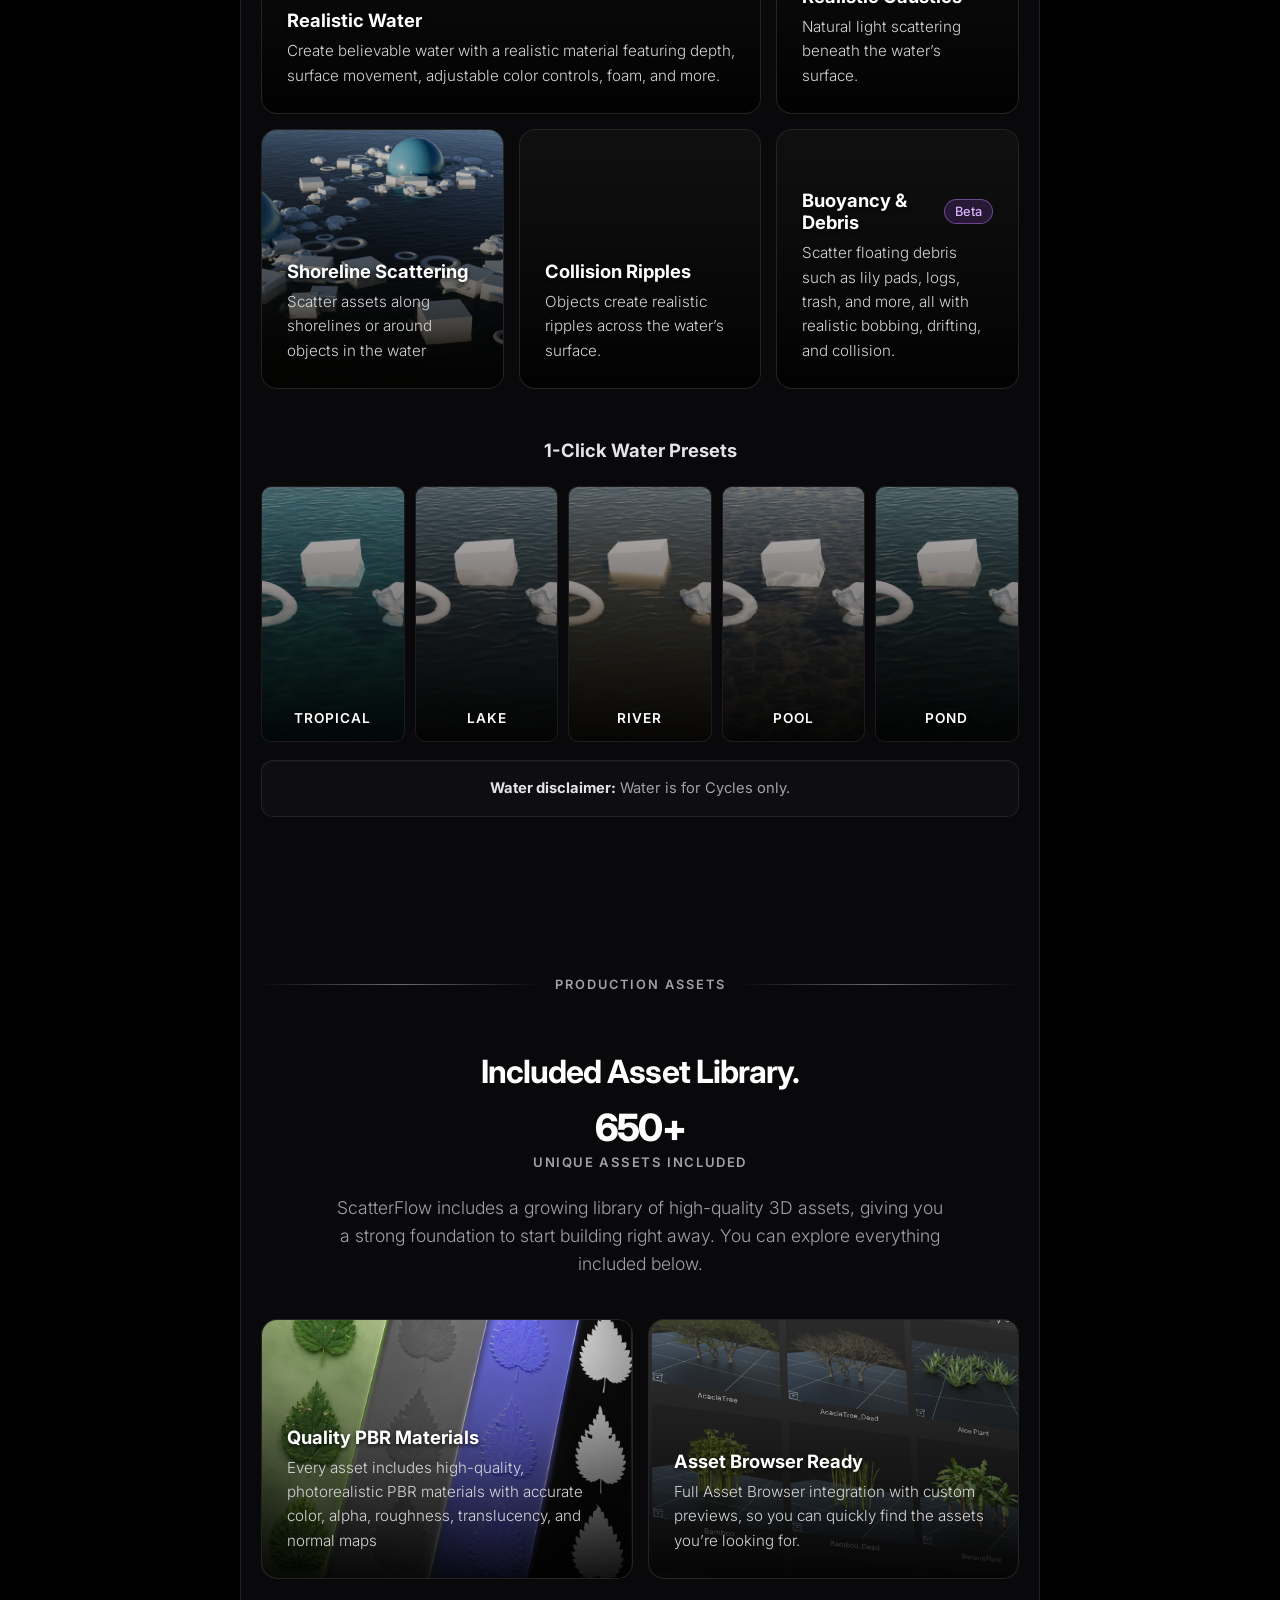
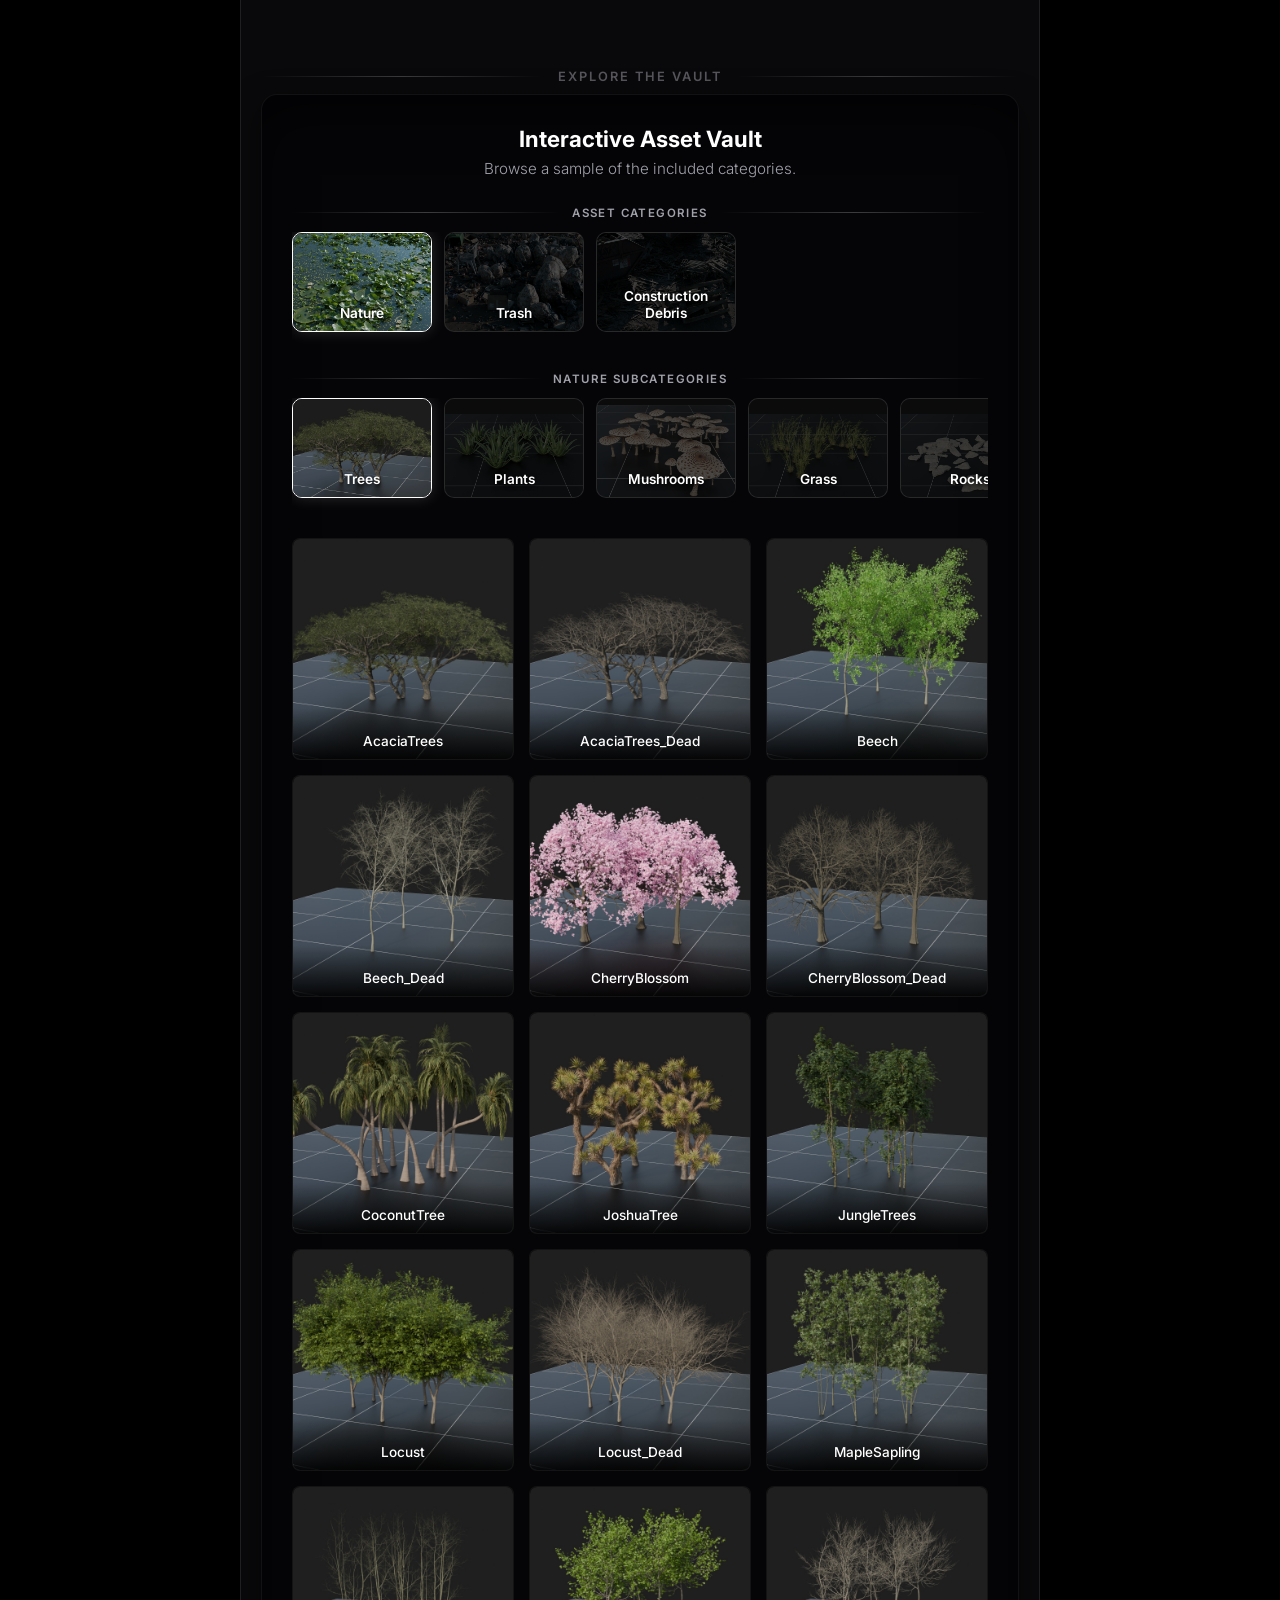
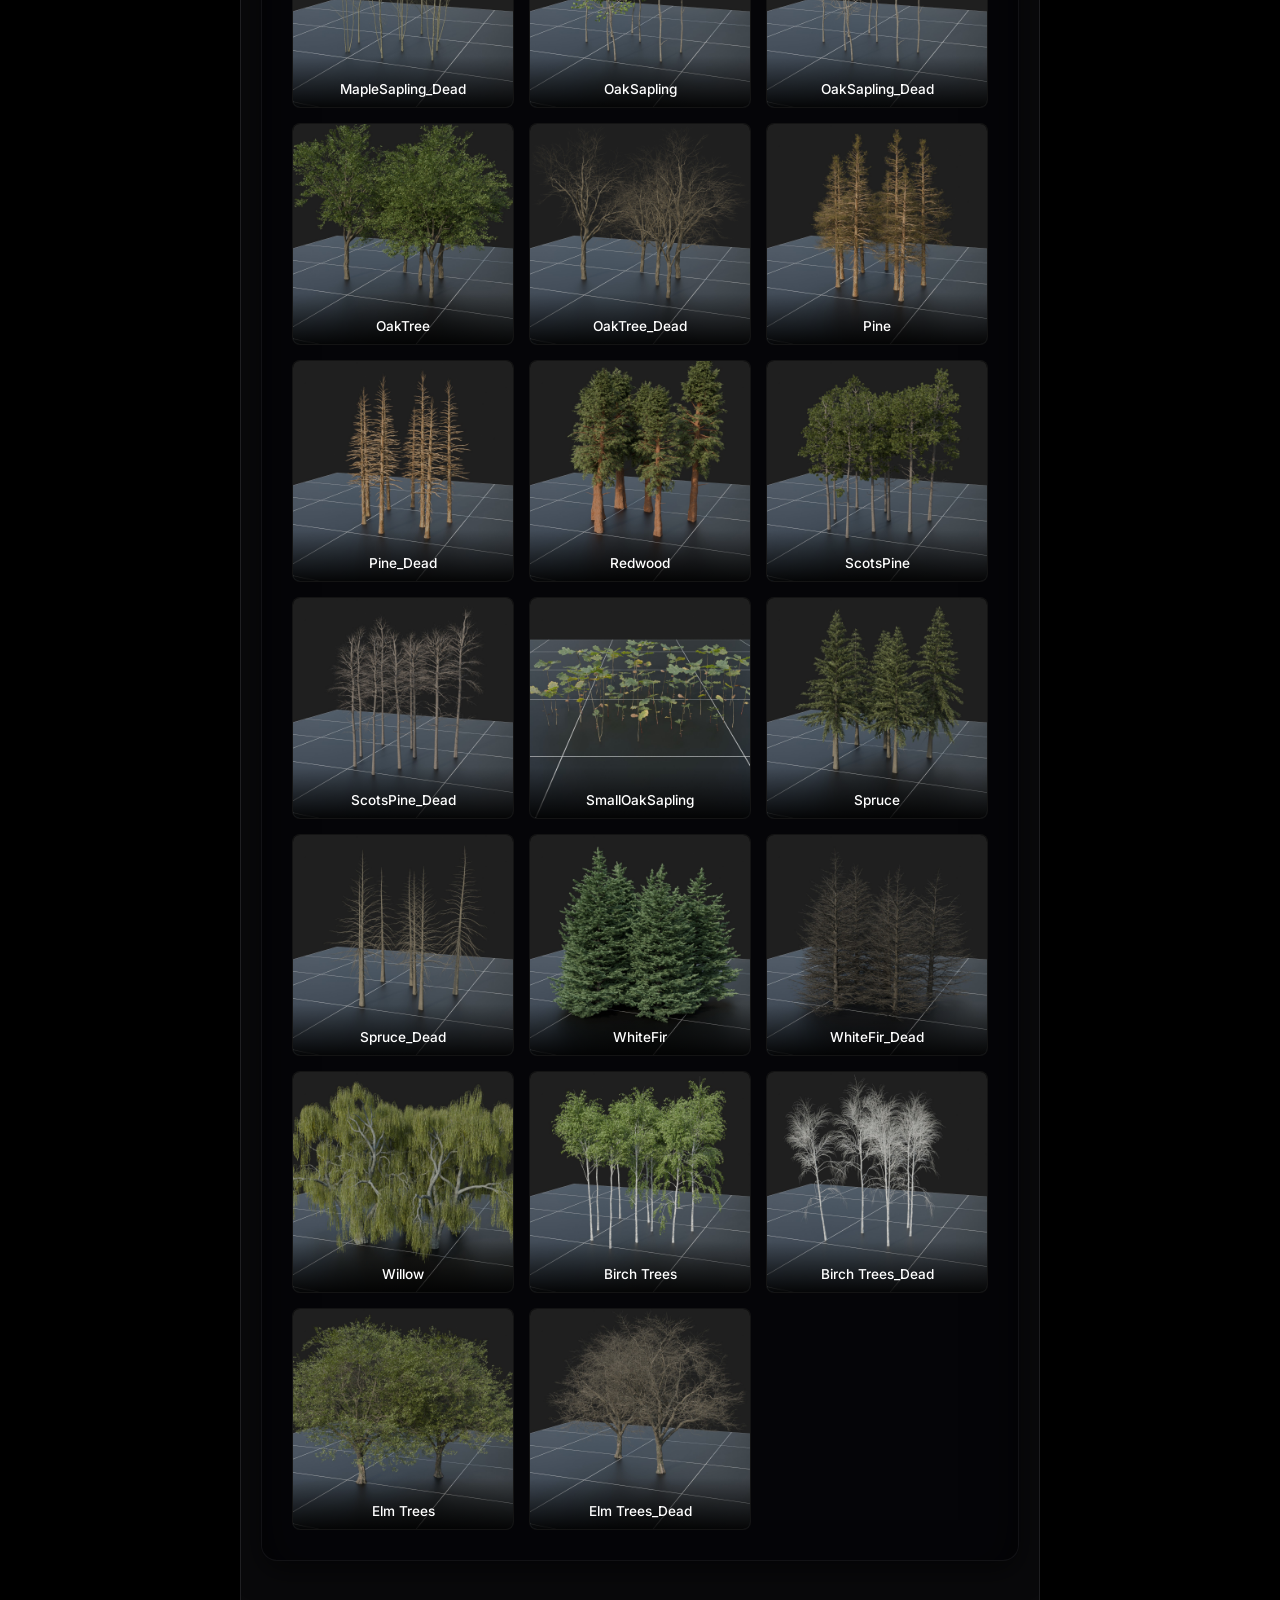
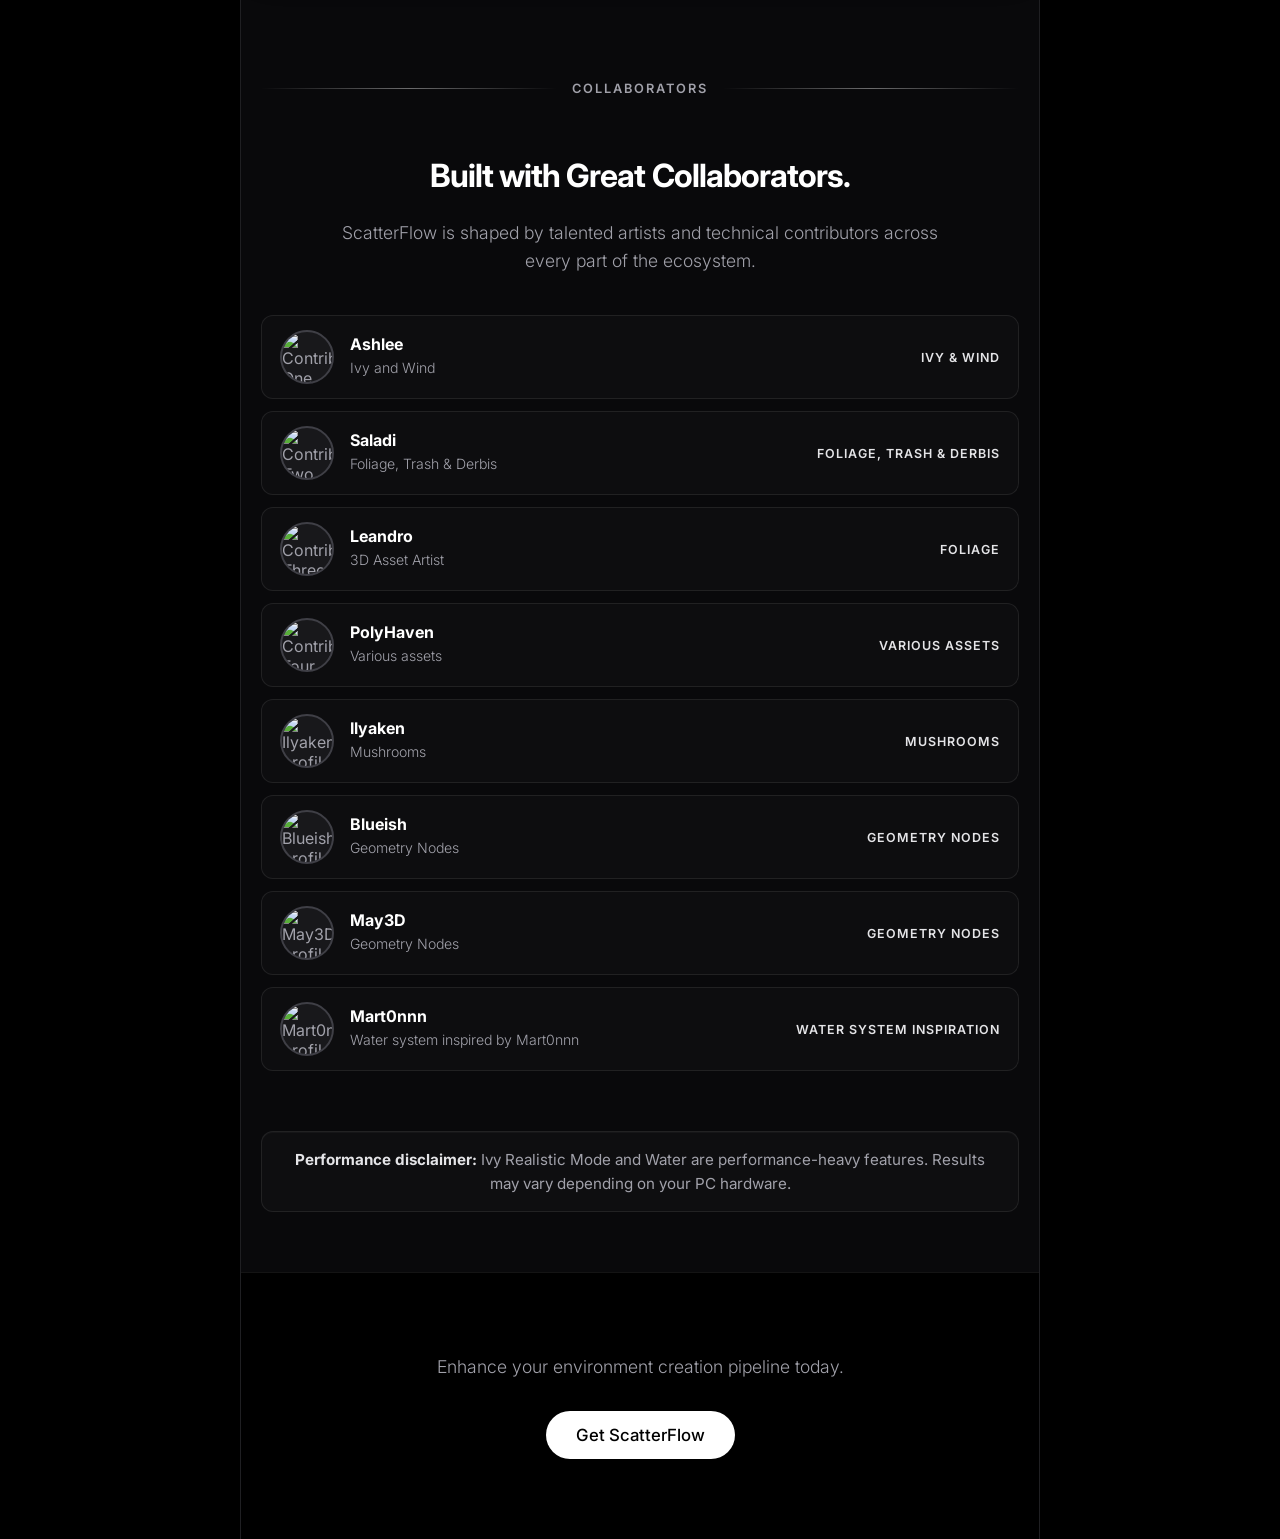
==== commit f93f04bb: "Update index.html" ====
--- a/index.html
+++ b/index.html
@@ -1679,7 +1679,6 @@
           <span class="sale-banner-offer-pill">25% OFF LAUNCH PERIOD</span>
           <span class="sale-banner-offer-pill upgrade-offer">
             <span>EXISTING CUSTOMERS: 50% OFF UPGRADE</span>
-            <span class="sale-offer-code">Use Code: <strong>[CODE]</strong></span>
           </span>
         </div>
       </div>
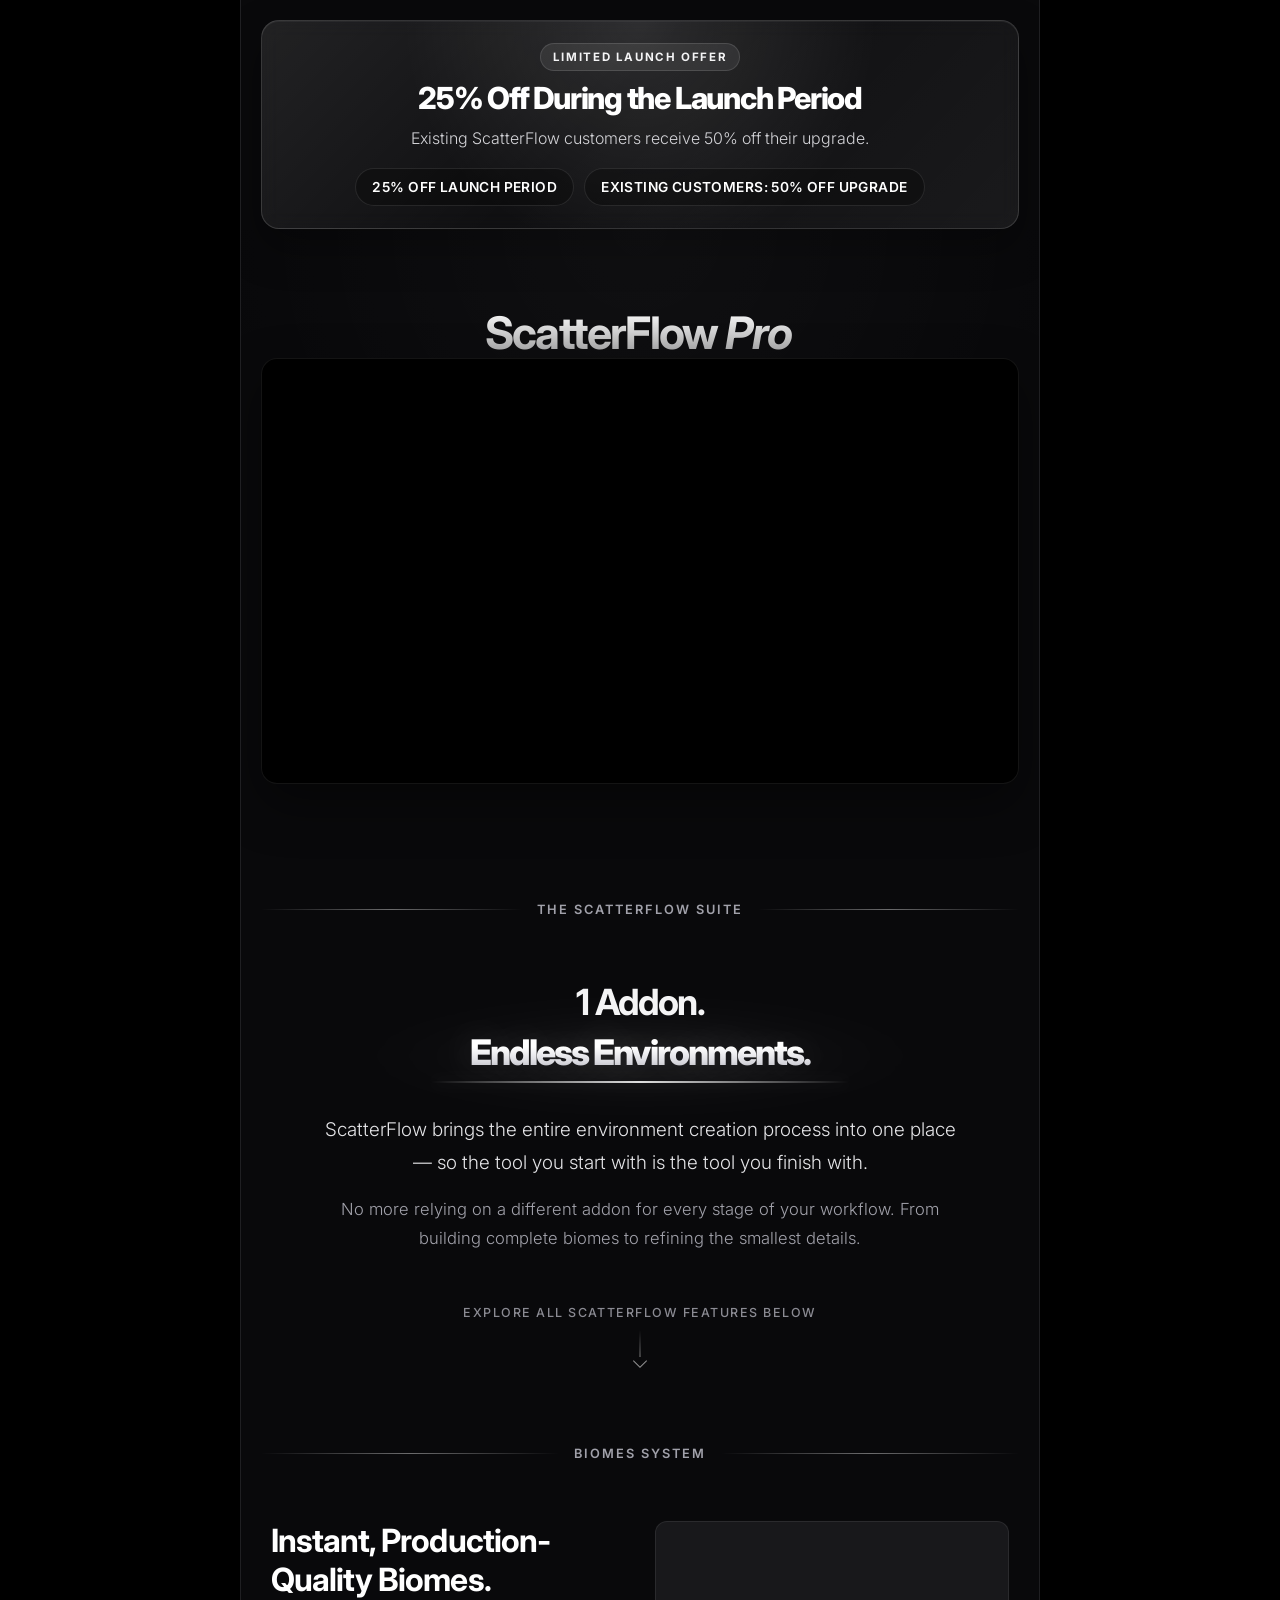
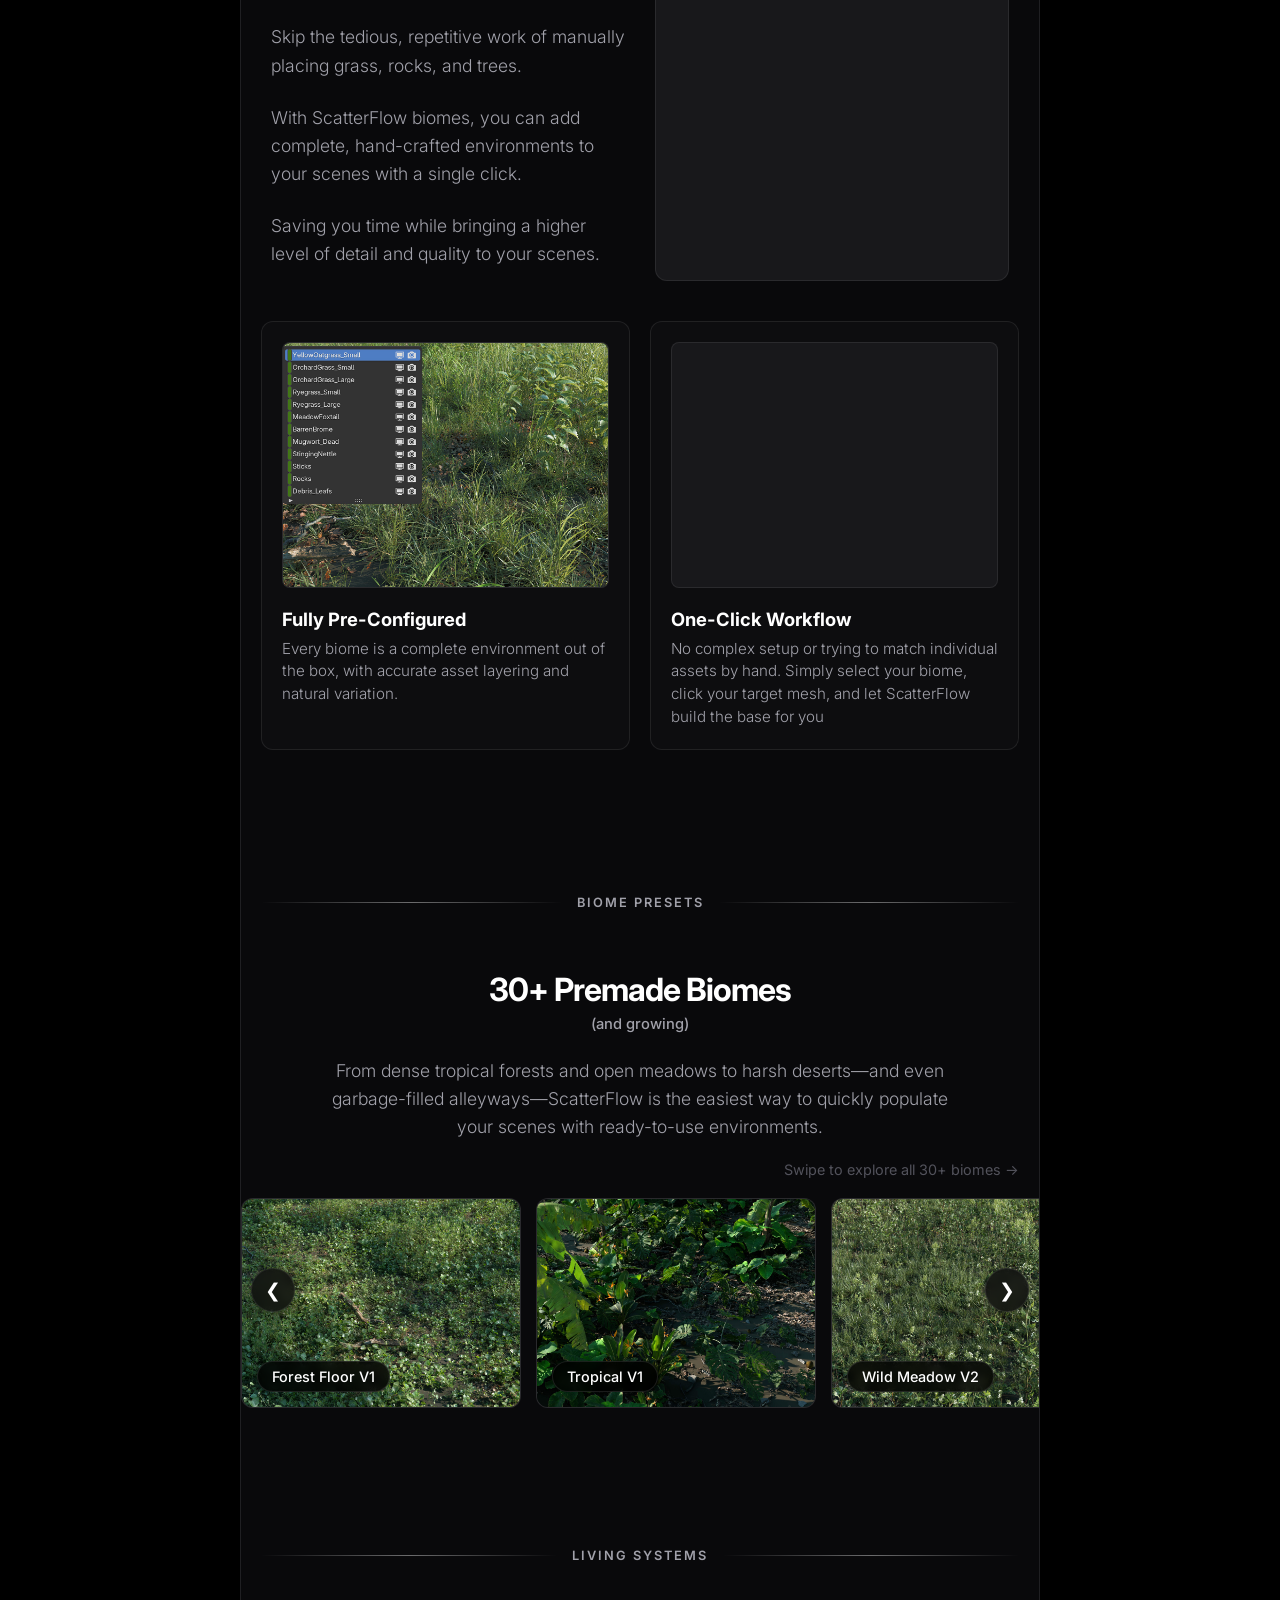
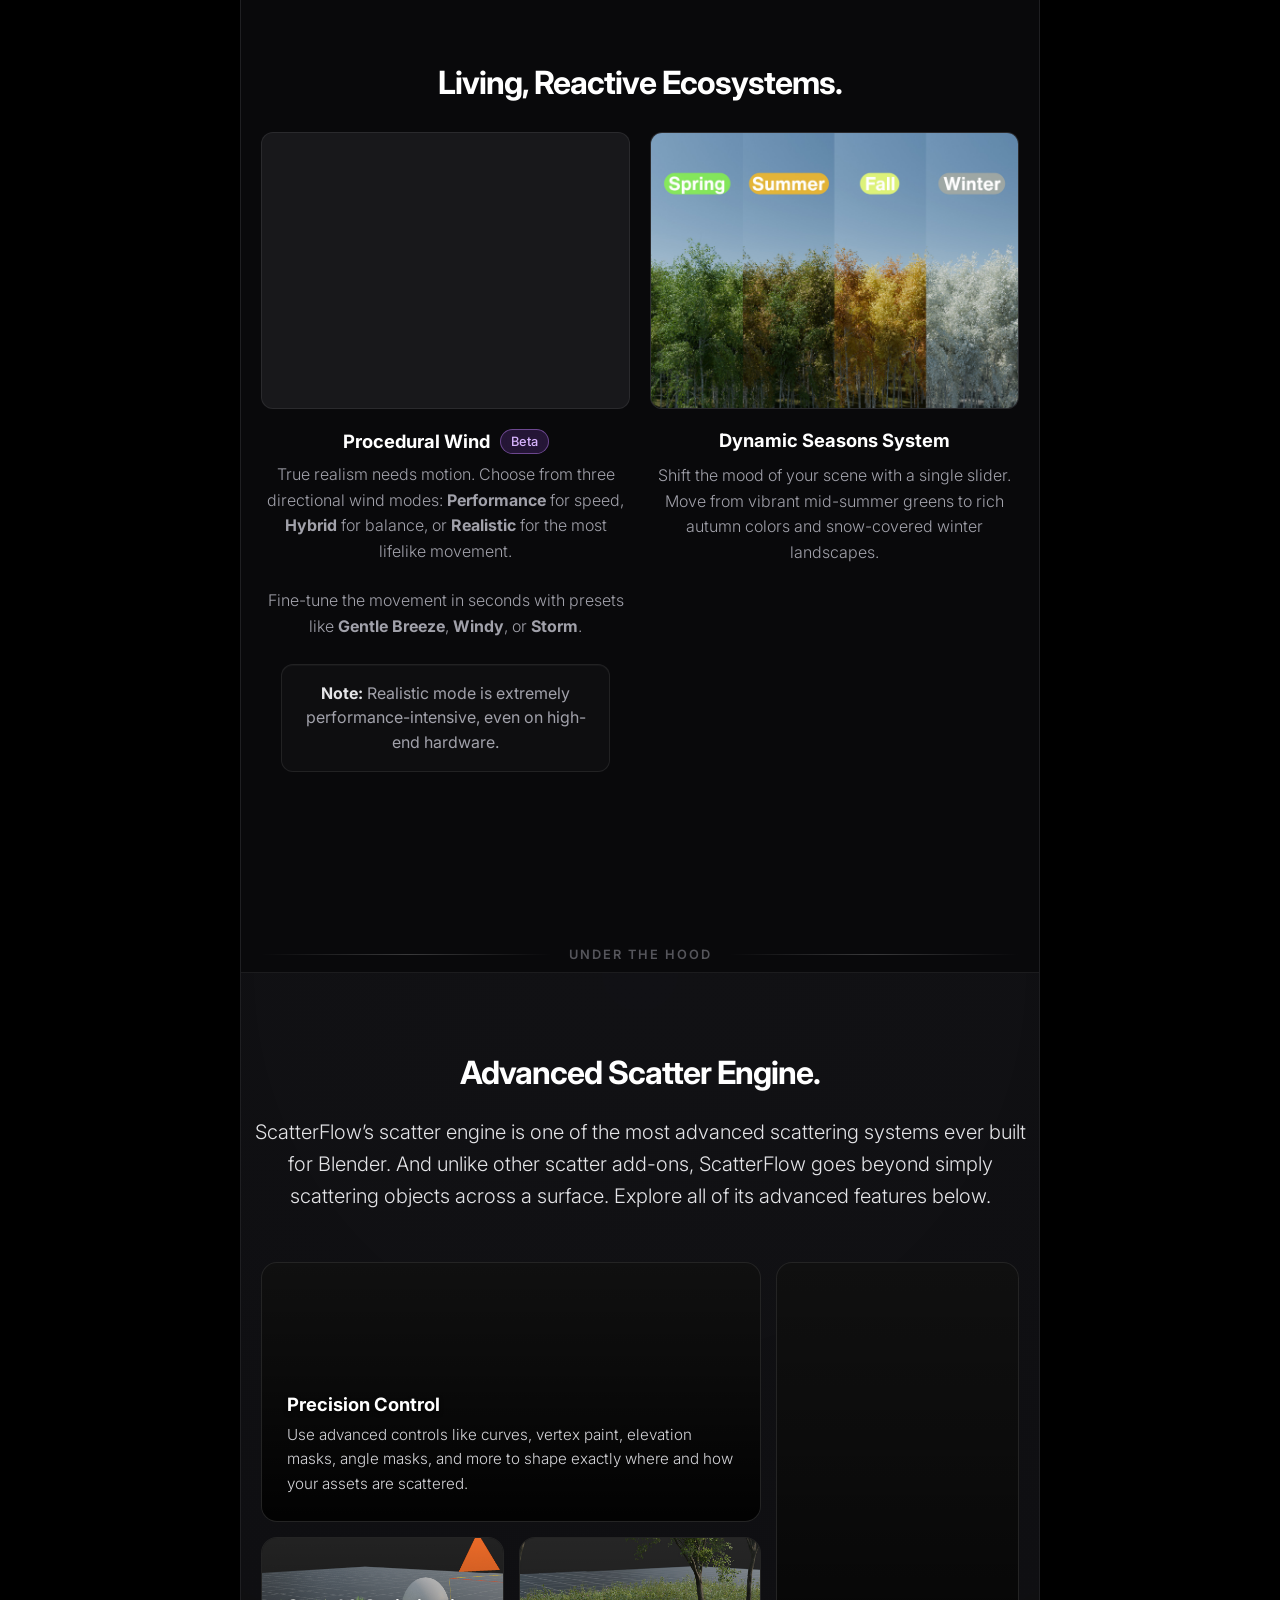
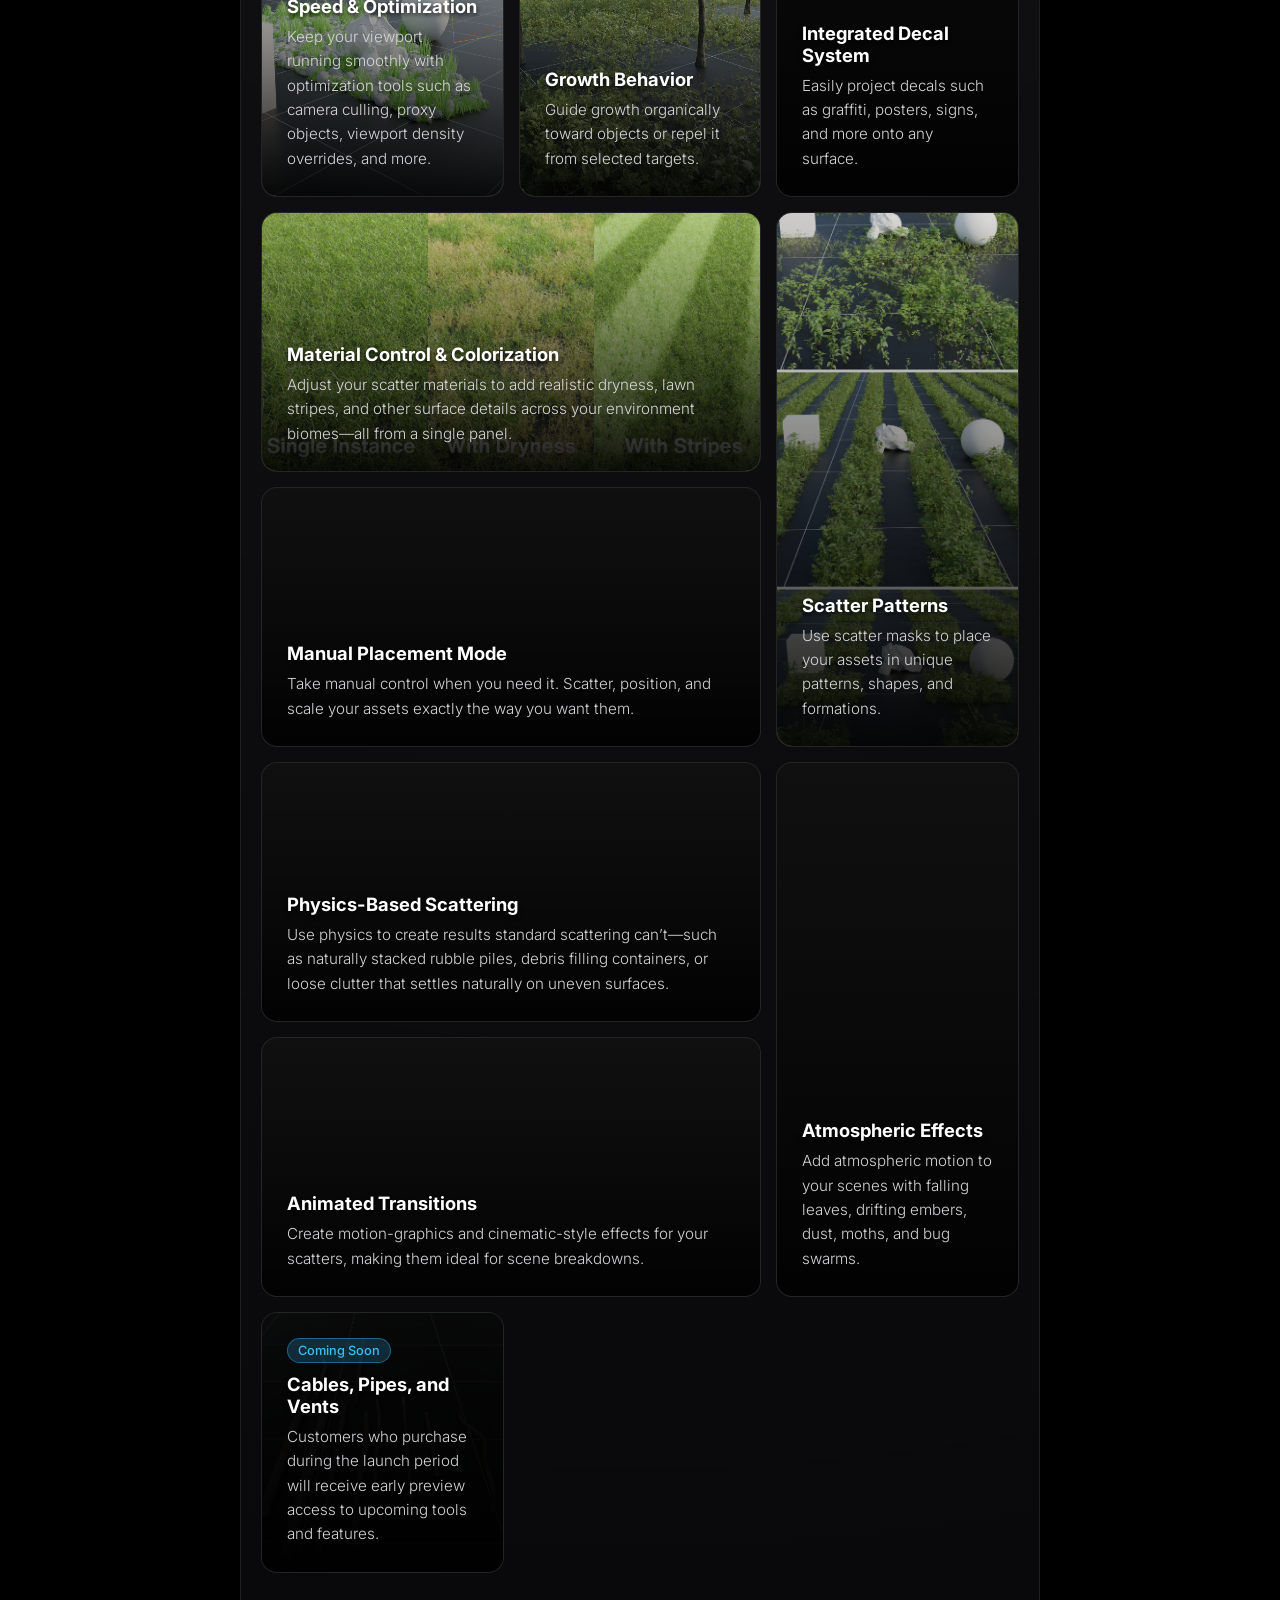
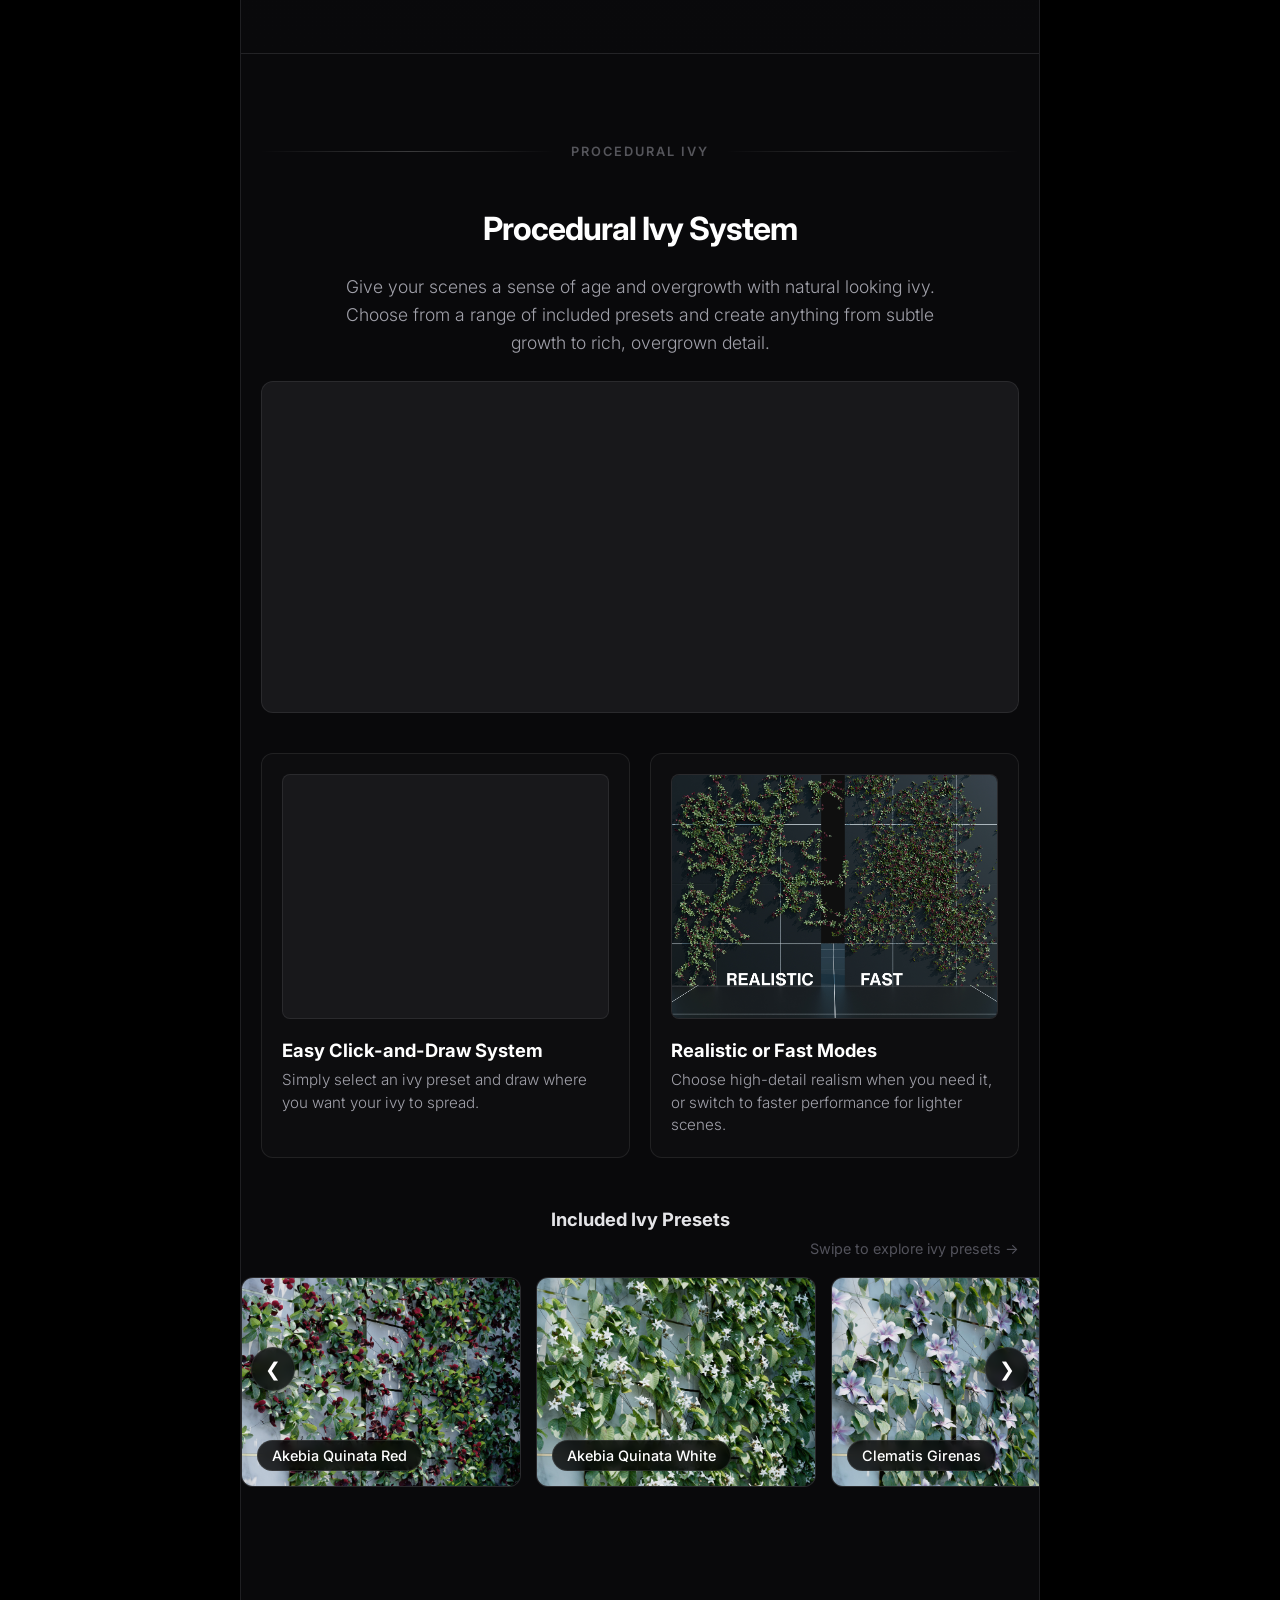
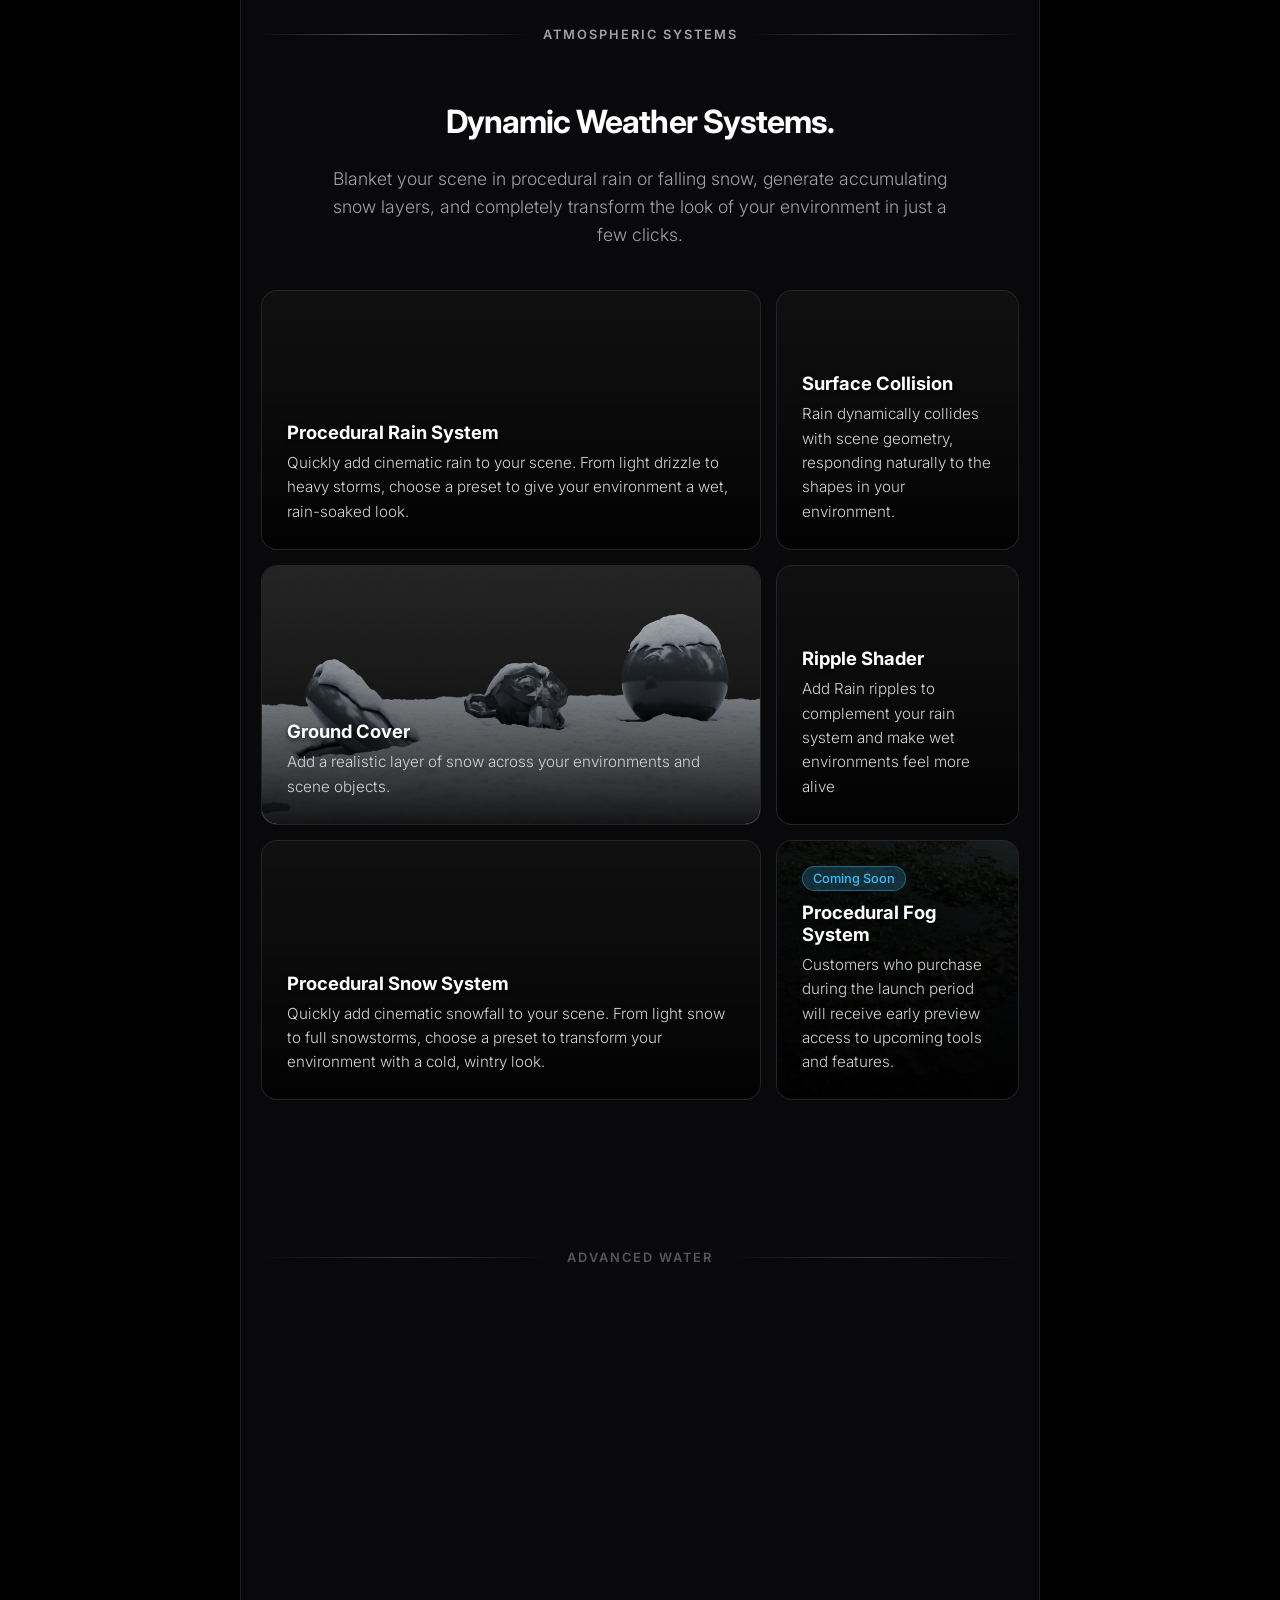
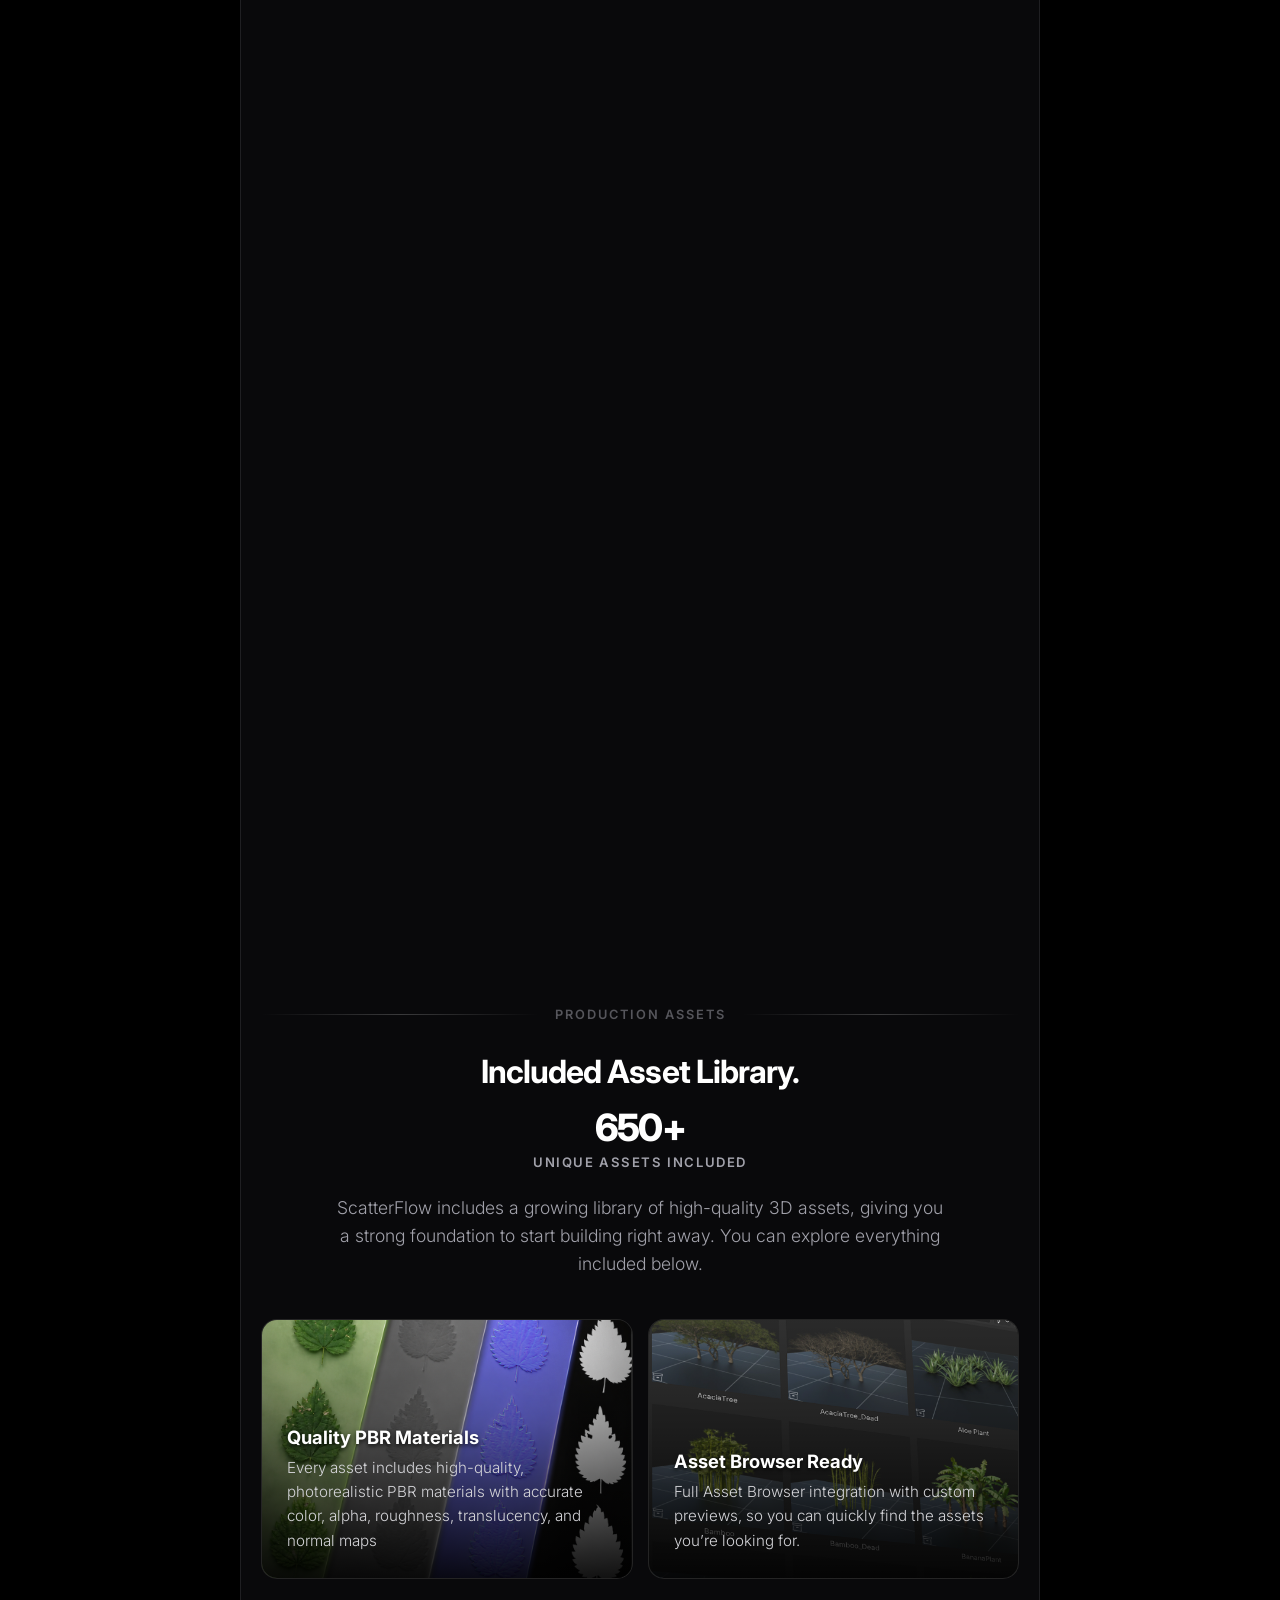
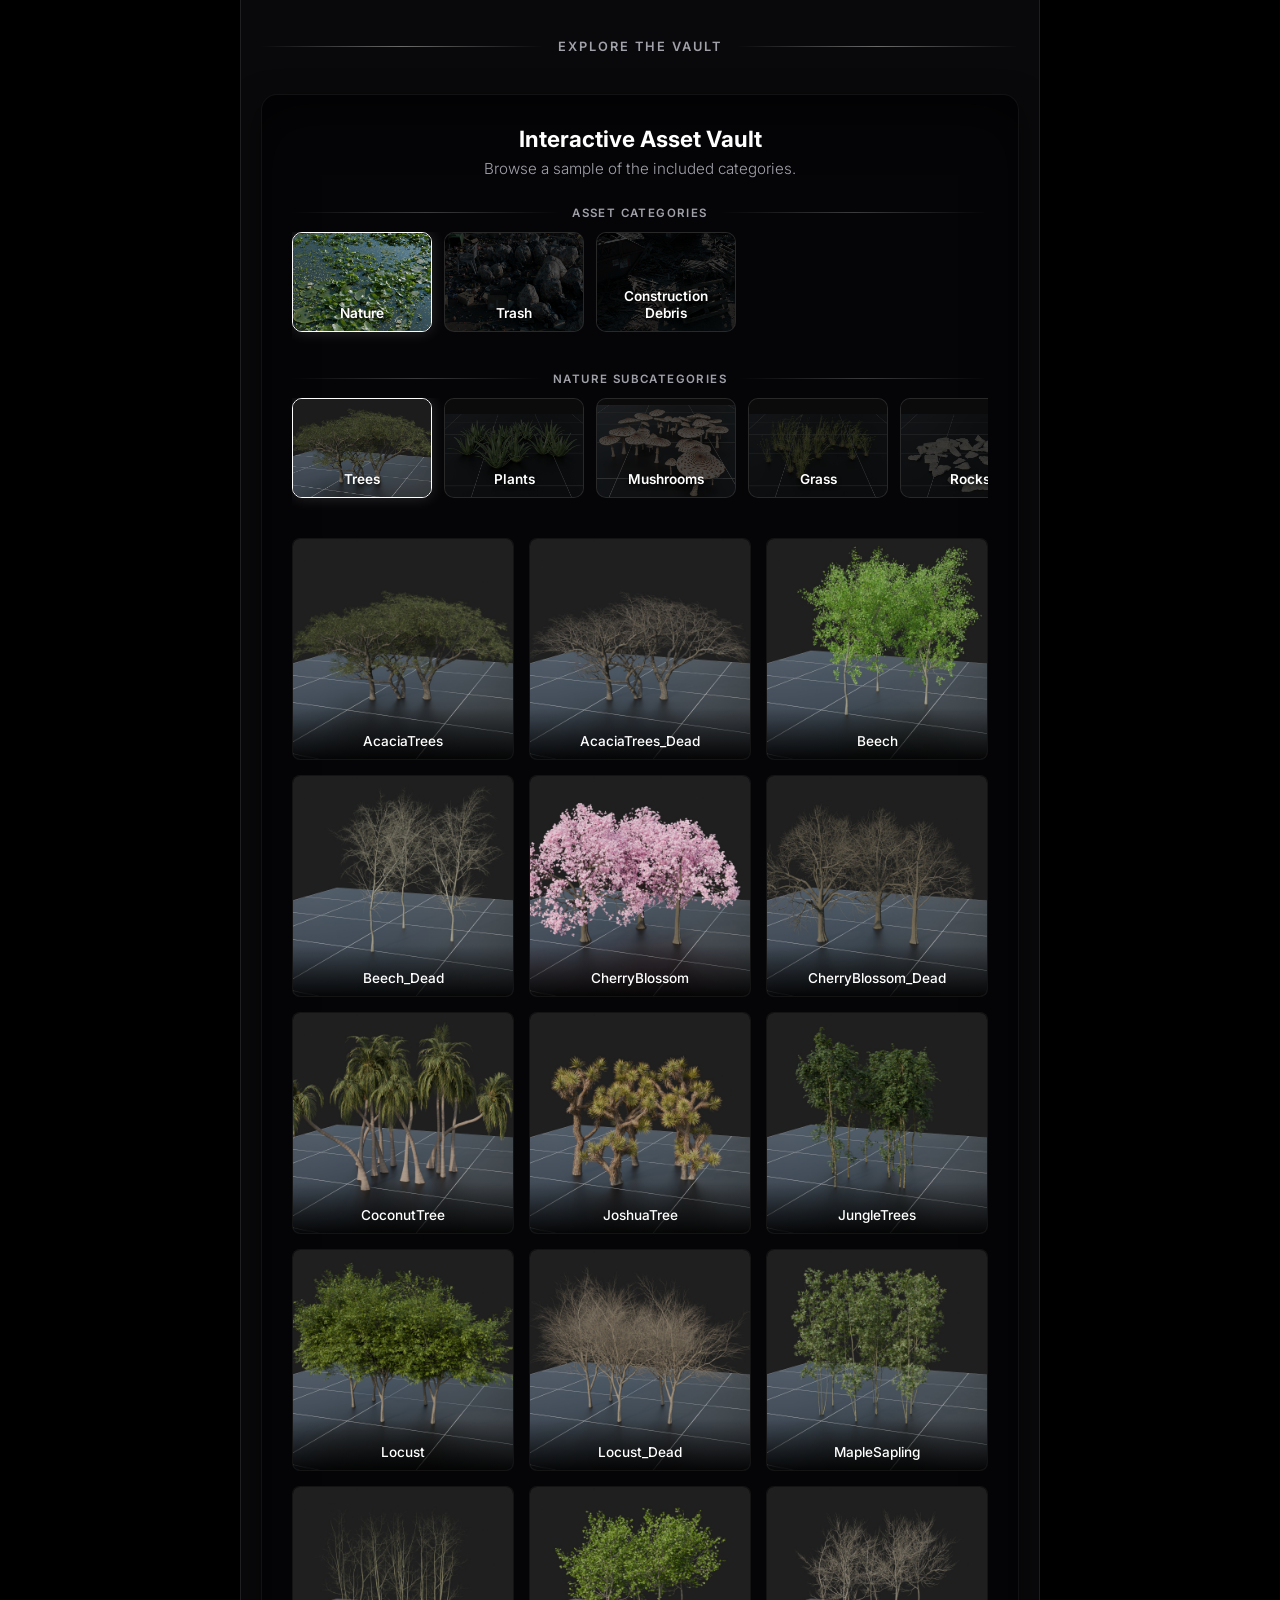
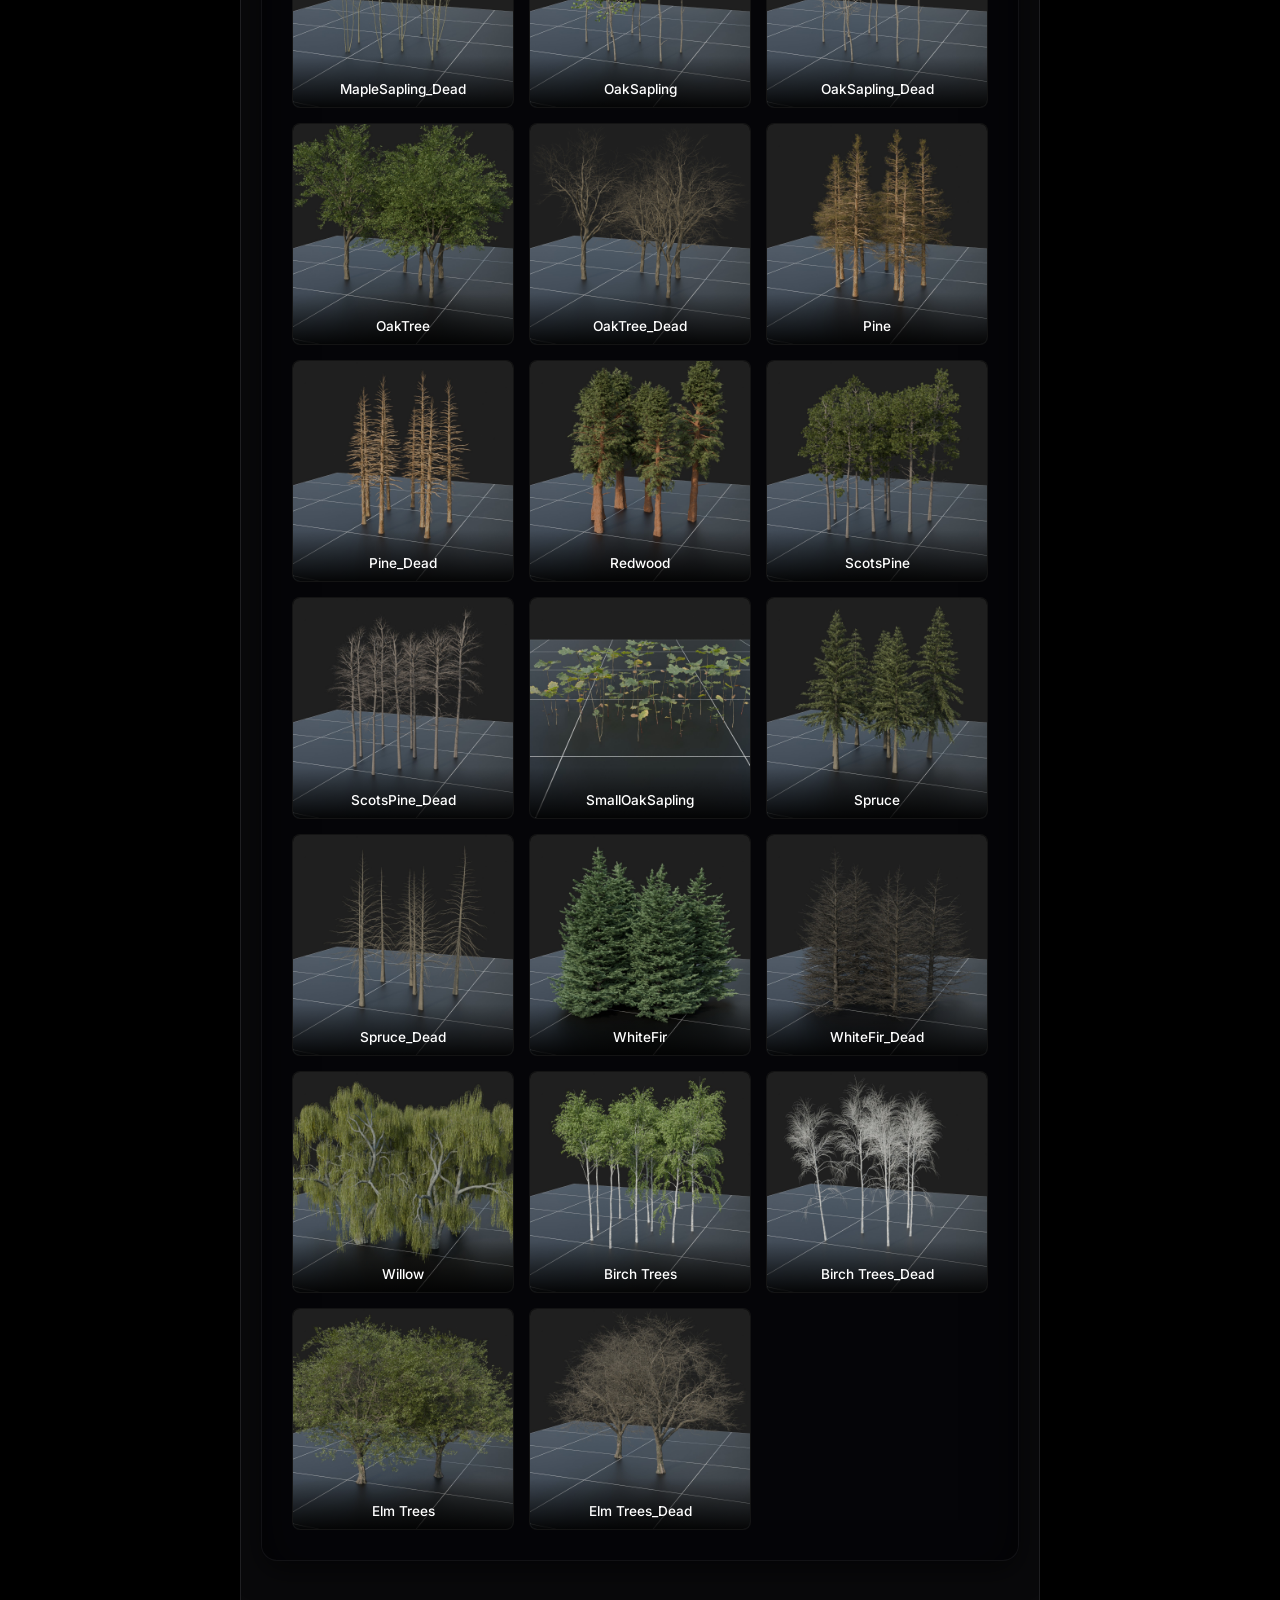
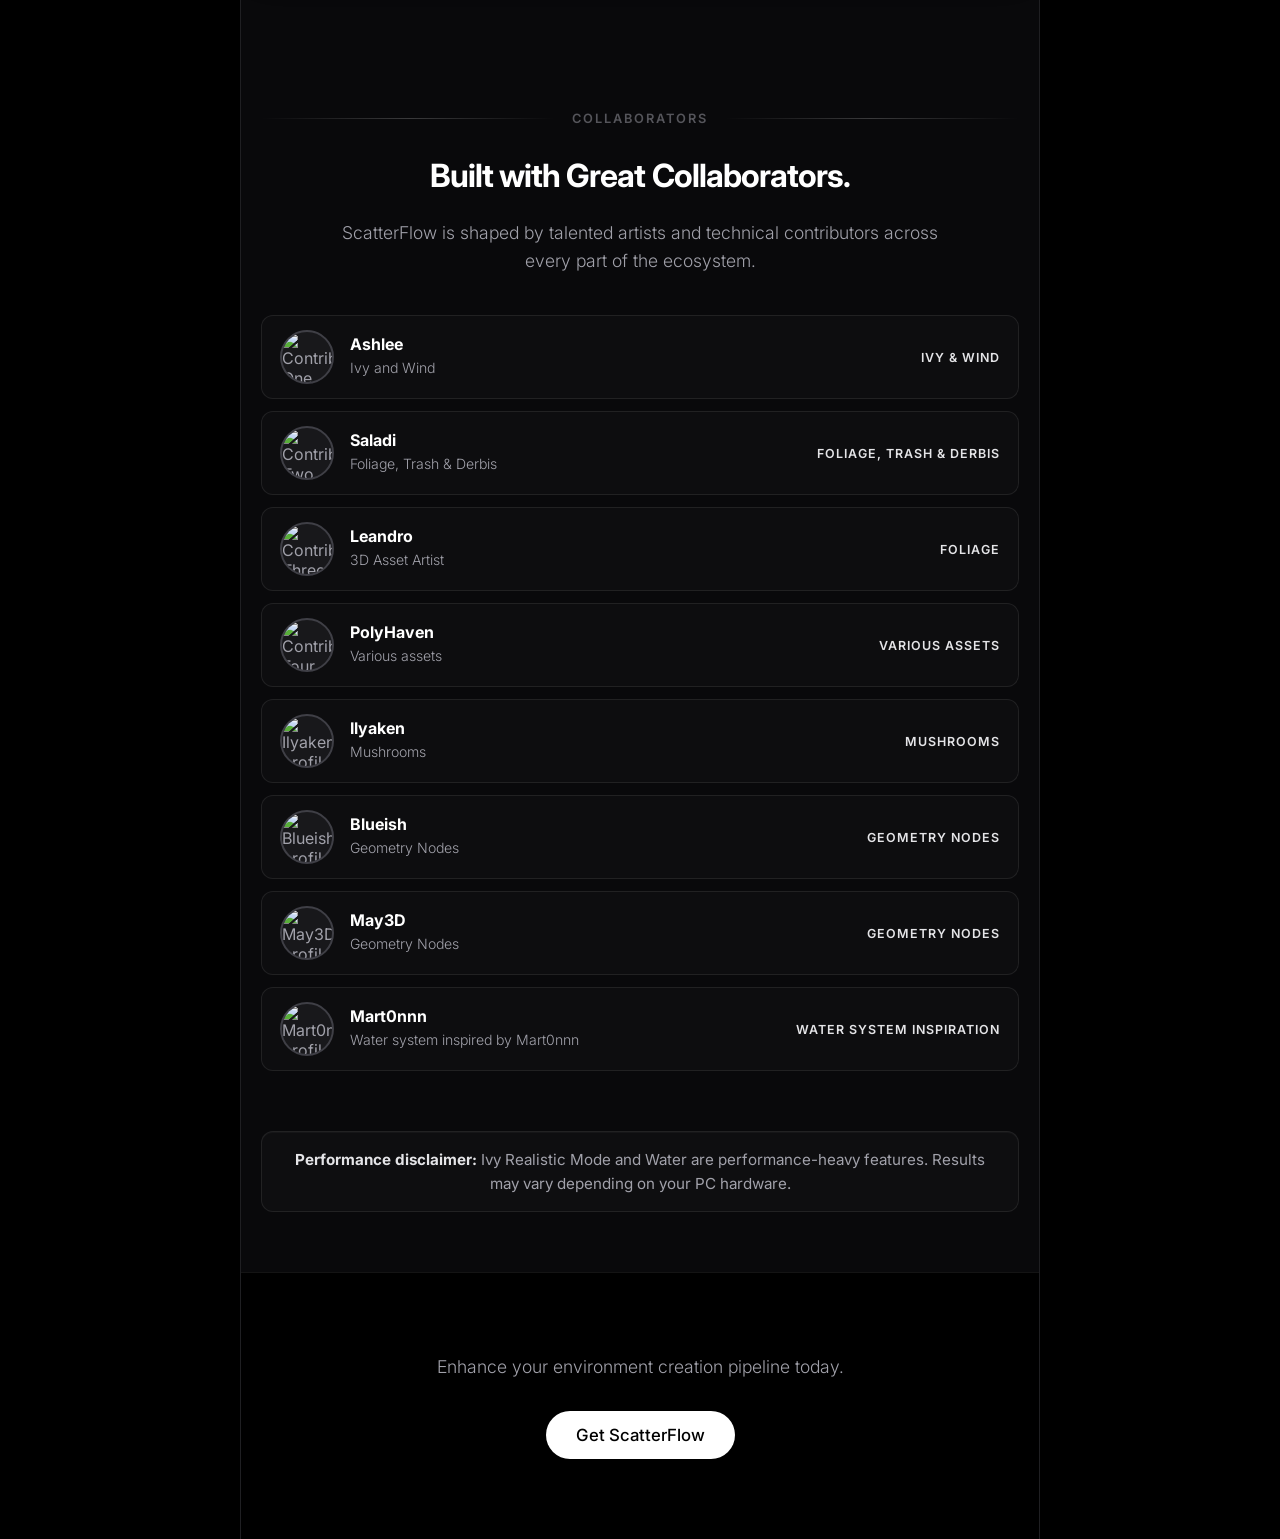
==== commit 41f37415: "Update index.html" ====
--- a/index.html
+++ b/index.html
@@ -1691,7 +1691,7 @@
 
       <div class="video-container reveal active">
         <iframe
-          src="https://www.youtube.com/embed/vHxwFq9uMvY?autoplay=1&mute=1&loop=1&playlist=vHxwFq9uMvY"
+          src="https://www.youtube.com/embed/AzLSpLwIuTk?si=fcZldZe2TaQ98tNi"
           title="ScatterFlow Trailer"
           frameborder="0"
           allow="accelerometer; autoplay; clipboard-write; encrypted-media; gyroscope; picture-in-picture"
